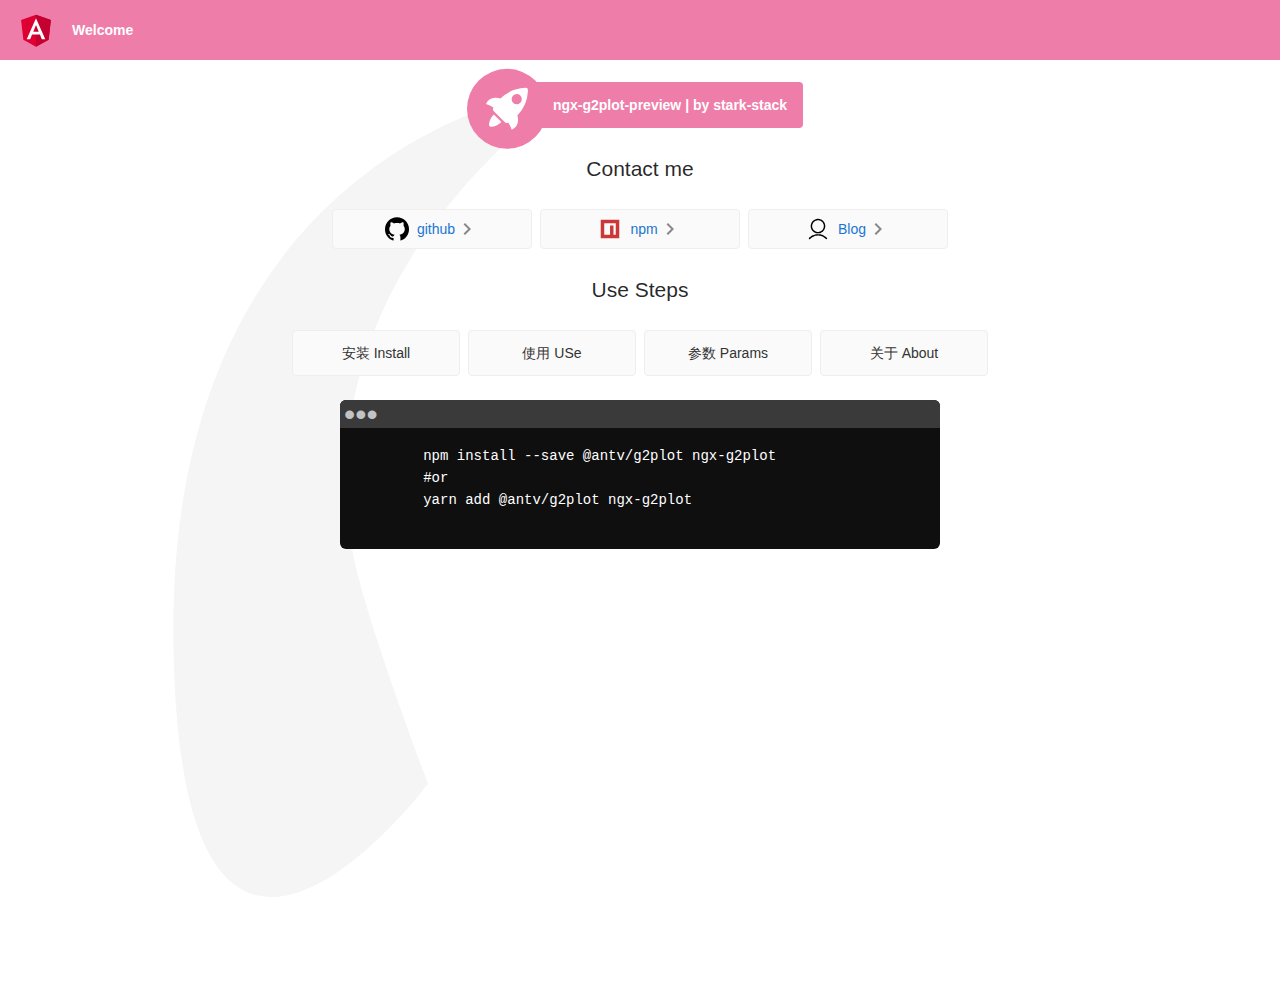
==== index.html @ 35b6782b "update" ====
<!doctype html>
<html lang="en">
<head>
  <meta charset="utf-8">
  <title>基于g2plot的angular封装指令库--ngx-g2plot的在线预览</title>
  <base href="/">
  <meta name="viewport" content="width=device-width, initial-scale=1">
  <link rel="icon" type="image/x-icon" href="favicon.ico">
<link rel="stylesheet" href="styles.f7525df89432b4337884.css"></head>
<body>
  <app-root></app-root>
<script src="runtime-es2015.7108ad5ad65cd6120bb5.js" type="module"></script><script src="runtime-es5.7108ad5ad65cd6120bb5.js" nomodule defer></script><script src="polyfills-es5.99b5da113d366a575079.js" nomodule defer></script><script src="polyfills-es2015.a0d5b0b2f50b3569b0aa.js" type="module"></script><script src="main-es2015.5b2d1cd3bf3ab3e187fa.js" type="module"></script><script src="main-es5.5b2d1cd3bf3ab3e187fa.js" nomodule defer></script></body>
</html>
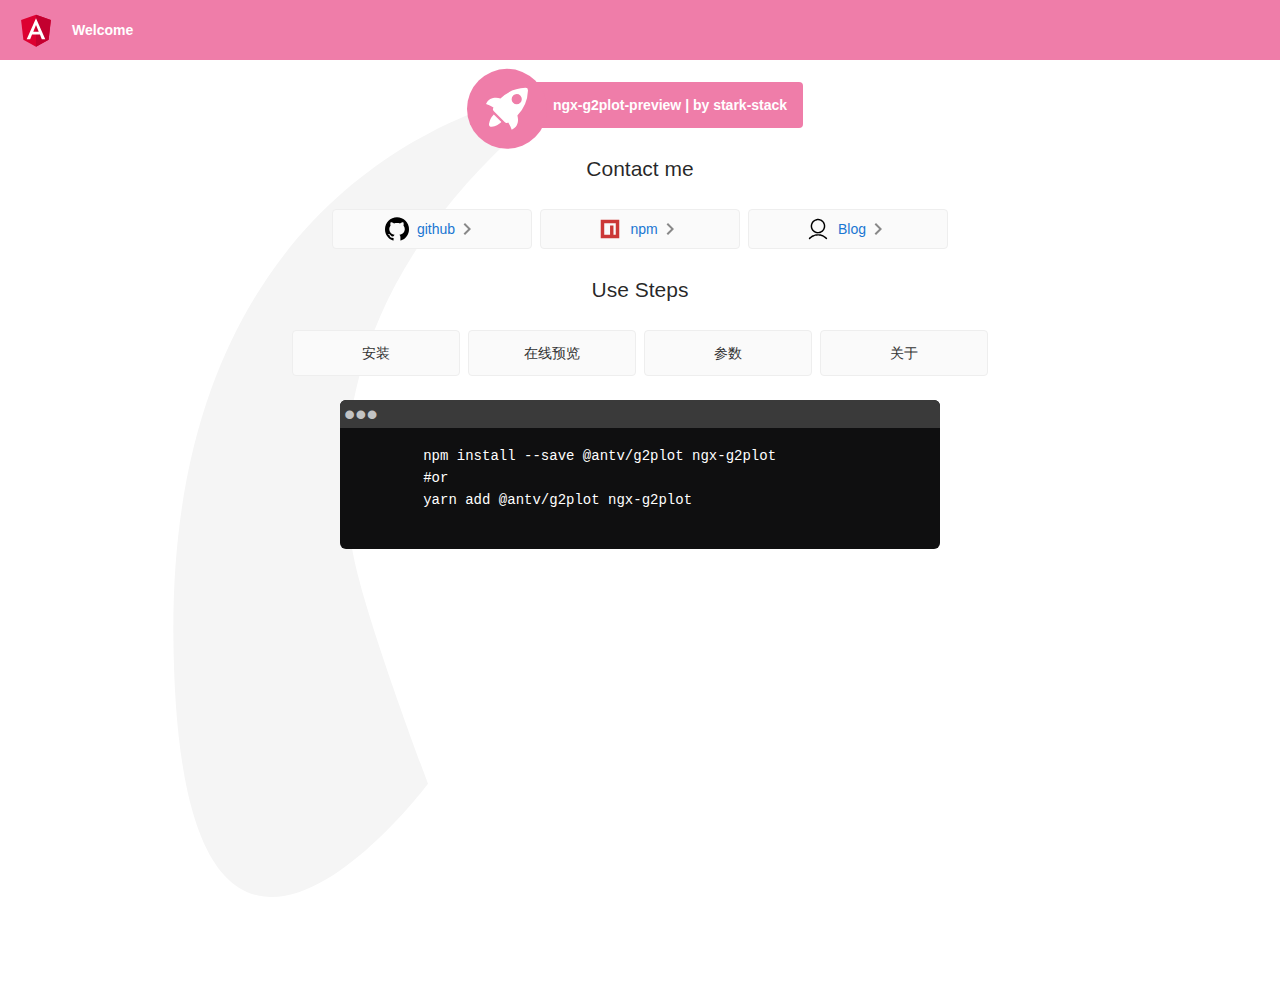
==== commit b9e9ca39: "feat(build): 新的构建" ====
--- a/index.html
+++ b/index.html
@@ -1,13 +1,15 @@
-<!doctype html>
-<html lang="en">
-<head>
+<!DOCTYPE html><html lang="en"><head><meta name="generator" content="Scully 0.0.0">
   <meta charset="utf-8">
   <title>基于g2plot的angular封装指令库--ngx-g2plot的在线预览</title>
   <base href="/">
   <meta name="viewport" content="width=device-width, initial-scale=1">
   <link rel="icon" type="image/x-icon" href="favicon.ico">
-<link rel="stylesheet" href="styles.f7525df89432b4337884.css"></head>
-<body>
-  <app-root></app-root>
-<script src="runtime-es2015.7108ad5ad65cd6120bb5.js" type="module"></script><script src="runtime-es5.7108ad5ad65cd6120bb5.js" nomodule defer></script><script src="polyfills-es5.99b5da113d366a575079.js" nomodule defer></script><script src="polyfills-es2015.a0d5b0b2f50b3569b0aa.js" type="module"></script><script src="main-es2015.5b2d1cd3bf3ab3e187fa.js" type="module"></script><script src="main-es5.5b2d1cd3bf3ab3e187fa.js" nomodule defer></script></body>
-</html>
+<link rel="stylesheet" href="styles.83401d7a76ee83b50b52.css"><style></style><style>[_nghost-dov-c37]{font-family:-apple-system,BlinkMacSystemFont,Segoe UI,Roboto,Helvetica,Arial,sans-serif,Apple Color Emoji,Segoe UI Emoji,Segoe UI Symbol;font-size:14px;color:#333;box-sizing:border-box;-webkit-font-smoothing:antialiased;-moz-osx-font-smoothing:grayscale}h1[_ngcontent-dov-c37], h2[_ngcontent-dov-c37], h3[_ngcontent-dov-c37], h4[_ngcontent-dov-c37], h5[_ngcontent-dov-c37], h6[_ngcontent-dov-c37]{margin:8px 0}p[_ngcontent-dov-c37]{margin:0}.spacer[_ngcontent-dov-c37]{flex:1}.toolbar[_ngcontent-dov-c37]{position:absolute;top:0;left:0;right:0;height:60px;display:flex;align-items:center;background-color:#ef7da9;color:#fff;font-weight:600}.toolbar[_ngcontent-dov-c37]   img[_ngcontent-dov-c37]{margin:0 16px}.toolbar[_ngcontent-dov-c37]   #twitter-logo[_ngcontent-dov-c37]{height:40px;margin:0 16px}.toolbar[_ngcontent-dov-c37]   #twitter-logo[_ngcontent-dov-c37]:hover{opacity:.8}.content[_ngcontent-dov-c37]{display:flex;margin:82px auto 32px;padding:0 16px;max-width:960px;flex-direction:column;align-items:center}svg.material-icons[_ngcontent-dov-c37]{height:24px;width:auto}svg.material-icons[_ngcontent-dov-c37]:not(:last-child){margin-right:8px}.card[_ngcontent-dov-c37]   svg.material-icons[_ngcontent-dov-c37]   path[_ngcontent-dov-c37]{fill:#888}.card-container[_ngcontent-dov-c37]{flex-wrap:wrap;margin-top:16px}.card[_ngcontent-dov-c37], .card-container[_ngcontent-dov-c37]{display:flex;justify-content:center}.card[_ngcontent-dov-c37]{border-radius:4px;border:1px solid #eee;background-color:#fafafa;height:40px;width:200px;margin:0 8px 16px;padding:16px;flex-direction:row;align-items:center;transition:all .2s ease-in-out;line-height:24px}.card-container[_ngcontent-dov-c37]   .card[_ngcontent-dov-c37]:not(:last-child){margin-right:0}.card.card-small[_ngcontent-dov-c37]{height:46px;width:168px}.card-container[_ngcontent-dov-c37]   .card[_ngcontent-dov-c37]:not(.highlight-card){cursor:pointer}.card-container[_ngcontent-dov-c37]   .card[_ngcontent-dov-c37]:not(.highlight-card):hover{transform:translateY(-3px);box-shadow:0 4px 17px rgba(0,0,0,.35)}.card-container[_ngcontent-dov-c37]   .card[_ngcontent-dov-c37]:not(.highlight-card):hover   .material-icons[_ngcontent-dov-c37]   path[_ngcontent-dov-c37]{fill:#696767}.card.highlight-card[_ngcontent-dov-c37]{background-color:#ef7da9;color:#fff;font-weight:600;border:none;width:auto;min-width:30%;position:relative}.card.card.highlight-card[_ngcontent-dov-c37]   span[_ngcontent-dov-c37]{margin-left:60px}svg#rocket[_ngcontent-dov-c37]{width:80px;position:absolute;left:-10px;top:-24px}svg#rocket-smoke[_ngcontent-dov-c37]{height:calc(100vh - 95px);position:absolute;top:10px;right:180px;z-index:-10}a[_ngcontent-dov-c37], a[_ngcontent-dov-c37]:hover, a[_ngcontent-dov-c37]:visited{color:#1976d2;text-decoration:none}a[_ngcontent-dov-c37]:hover{color:#125699}.terminal[_ngcontent-dov-c37]{position:relative;width:80%;max-width:600px;border-radius:6px;padding-top:45px;margin-top:8px;overflow:hidden;background-color:#0f0f10}.terminal[_ngcontent-dov-c37]:before{content:"\2022 \2022 \2022";position:absolute;top:0;left:0;height:4px;background:#3a3a3a;color:#c2c3c4;width:100%;font-size:2rem;line-height:0;padding:14px 0;text-indent:4px}.terminal[_ngcontent-dov-c37]   pre[_ngcontent-dov-c37]{font-family:SFMono-Regular,Consolas,Liberation Mono,Menlo,monospace;color:#fff;padding:0 1rem 1rem;margin:0}.circle-link[_ngcontent-dov-c37]{height:40px;width:40px;border-radius:40px;margin:8px;background-color:#fff;border:1px solid #eee;display:flex;justify-content:center;align-items:center;cursor:pointer;box-shadow:0 1px 3px rgba(0,0,0,.12),0 1px 2px rgba(0,0,0,.24);transition:1s ease-out}.circle-link[_ngcontent-dov-c37]:hover{transform:translateY(-.25rem);box-shadow:0 3px 15px rgba(0,0,0,.2)}footer[_ngcontent-dov-c37]{margin-top:8px;line-height:20px}.github-star-badge[_ngcontent-dov-c37], footer[_ngcontent-dov-c37], footer[_ngcontent-dov-c37]   a[_ngcontent-dov-c37]{display:flex;align-items:center}.github-star-badge[_ngcontent-dov-c37]{color:#24292e;font-size:12px;padding:3px 10px;border:1px solid rgba(27,31,35,.2);border-radius:3px;background-image:linear-gradient(-180deg,#fafbfc,#eff3f6 90%);margin-left:4px;font-weight:600;font-family:-apple-system,BlinkMacSystemFont,Segoe UI,Helvetica,Arial,sans-serif,Apple Color Emoji,Segoe UI Emoji,Segoe UI Symbol}.github-star-badge[_ngcontent-dov-c37]:hover{background-image:linear-gradient(-180deg,#f0f3f6,#e6ebf1 90%);border-color:rgba(27,31,35,.35);background-position:-.5em}.github-star-badge[_ngcontent-dov-c37]   .material-icons[_ngcontent-dov-c37]{height:16px;width:16px;margin-right:4px}svg#clouds[_ngcontent-dov-c37]{position:fixed;bottom:-160px;left:-230px;z-index:-10;width:1920px}@media screen and (max-width:767px){.card-container[_ngcontent-dov-c37] > [_ngcontent-dov-c37]:not(.circle-link), .terminal[_ngcontent-dov-c37]{width:100%}.card[_ngcontent-dov-c37]:not(.highlight-card){height:16px;margin:8px 0}.card.highlight-card[_ngcontent-dov-c37]   span[_ngcontent-dov-c37]{margin-left:72px}svg#rocket-smoke[_ngcontent-dov-c37]{right:120px;transform:rotate(-5deg)}}@media screen and (max-width:575px){svg#rocket-smoke[_ngcontent-dov-c37]{display:none;visibility:hidden}}.hljs[_ngcontent-dov-c37]{color:#fff;background:#0f0f10}.code-image[_ngcontent-dov-c37]{width:600px}</style><script>window['ScullyIO']='generated';</script></head>
+<body scully-version="0.0.0">
+  <app-root _nghost-dov-c38="" ng-version="11.0.3"><router-outlet _ngcontent-dov-c38=""></router-outlet><app-index _nghost-dov-c37=""><div _ngcontent-dov-c37="" role="banner" class="toolbar"><img _ngcontent-dov-c37="" width="40" alt="Angular Logo" src="[data-uri]"><span _ngcontent-dov-c37="">Welcome</span><div _ngcontent-dov-c37="" class="spacer"></div></div><div _ngcontent-dov-c37="" role="main" class="content"><div _ngcontent-dov-c37="" class="card highlight-card card-small"><svg _ngcontent-dov-c37="" id="rocket" alt="Rocket Ship" xmlns="http://www.w3.org/2000/svg" width="101.678" height="101.678" viewBox="0 0 101.678 101.678"><g _ngcontent-dov-c37="" id="Group_83" data-name="Group 83" transform="translate(-141 -696)"><circle _ngcontent-dov-c37="" id="Ellipse_8" data-name="Ellipse 8" cx="50.839" cy="50.839" r="50.839" transform="translate(141 696)" fill="#ef7da9"></circle><g _ngcontent-dov-c37="" id="Group_47" data-name="Group 47" transform="translate(165.185 720.185)"><path _ngcontent-dov-c37="" id="Path_33" data-name="Path 33" d="M3.4,42.615a3.084,3.084,0,0,0,3.553,3.553,21.419,21.419,0,0,0,12.215-6.107L9.511,30.4A21.419,21.419,0,0,0,3.4,42.615Z" transform="translate(0.371 3.363)" fill="#fff"></path><path _ngcontent-dov-c37="" id="Path_34" data-name="Path 34" d="M53.3,3.221A3.09,3.09,0,0,0,50.081,0,48.227,48.227,0,0,0,18.322,13.437c-6-1.666-14.991-1.221-18.322,7.218A33.892,33.892,0,0,1,9.439,25.1l-.333.666a3.013,3.013,0,0,0,.555,3.553L23.985,43.641a2.9,2.9,0,0,0,3.553.555l.666-.333A33.892,33.892,0,0,1,32.647,53.3c8.55-3.664,8.884-12.326,7.218-18.322A48.227,48.227,0,0,0,53.3,3.221ZM34.424,9.772a6.439,6.439,0,1,1,9.106,9.106,6.368,6.368,0,0,1-9.106,0A6.467,6.467,0,0,1,34.424,9.772Z" transform="translate(0 0.005)" fill="#fff"></path></g></g></svg><span _ngcontent-dov-c37="">ngx-g2plot-preview | by stark-stack</span><svg _ngcontent-dov-c37="" id="rocket-smoke" alt="Rocket Ship Smoke" xmlns="http://www.w3.org/2000/svg" width="516.119" height="1083.632" viewBox="0 0 516.119 1083.632"><path _ngcontent-dov-c37="" id="Path_40" data-name="Path 40" d="M644.6,141S143.02,215.537,147.049,870.207s342.774,201.755,342.774,201.755S404.659,847.213,388.815,762.2c-27.116-145.51-11.551-384.124,271.9-609.1C671.15,139.365,644.6,141,644.6,141Z" transform="translate(-147.025 -140.939)" fill="#f5f5f5"></path></svg></div><h2 _ngcontent-dov-c37="">Contact me</h2><div _ngcontent-dov-c37="" class="card-container"><a _ngcontent-dov-c37="" target="_blank" rel="noopener" href="https://github.com/stack-stark/ngx-g2plot" class="card"><svg _ngcontent-dov-c37="" t="1583387691768" viewBox="0 0 1024 1024" version="1.1" xmlns="http://www.w3.org/2000/svg" p-id="2265" xmlns:xlink="http://www.w3.org/1999/xlink" width="24" height="24" class="icon"><defs _ngcontent-dov-c37=""><style _ngcontent-dov-c37="" type="text/css"></style></defs><path _ngcontent-dov-c37="" d="M0 520.886c0-69.368 13.51-135.697 40.498-199.02 26.987-63.323 63.322-117.826 109.006-163.51 45.65-45.65 100.154-81.985 163.51-109.006A502.289 502.289 0 0 1 512 8.92c69.335 0 135.663 13.477 198.986 40.497 63.356 26.988 117.86 63.323 163.51 109.007 45.684 45.65 82.02 100.154 109.006 163.51A502.289 502.289 0 0 1 1024 520.852c0 111.318-32.504 211.472-97.511 300.494-64.975 88.989-148.48 150.825-250.484 185.476-5.351 0-9.348-0.99-11.99-2.973-2.676-1.982-4.196-3.997-4.526-6.012a59.458 59.458 0 0 1-0.495-8.984 7.663 7.663 0 0 1-0.991-3.006v-128.99c0-40.63-14.336-75.314-43.008-103.986 76.667-13.345 134.011-41.819 171.999-85.487 37.987-43.669 57.013-96.52 57.013-158.522 0-58.005-18.663-108.346-56.022-150.99 13.345-42.678 11-87.668-6.97-135.003-18.697-1.322-39.011 1.85-61.01 9.513-22 7.663-38.318 14.831-49.02 21.47-10.637 6.673-20.316 13.016-28.97 19.027-38.68-10.669-81.854-16.02-129.486-16.02-47.7 0-90.509 5.351-128.529 16.02-7.333-5.35-15.855-11.164-25.5-17.507-9.68-6.342-26.493-14.005-50.507-22.99-23.982-9.018-45.65-12.85-65.008-11.495-18.663 47.996-20.645 93.646-5.979 136.984-36.665 42.678-54.998 92.986-54.998 150.99 0 62.002 18.663 114.689 55.99 157.994 37.326 43.339 94.67 72.01 171.998 86.016a142.303 142.303 0 0 0-39.969 70.029c-56.683 13.972-96.355 3.963-119.015-30.06-42.017-61.308-79.674-83.307-113.003-65.965-4.69 4.657-3.997 9.48 1.982 14.501 6.012 4.988 14.996 11.66 27.02 19.985 11.99 8.357 20.976 17.507 26.987 27.515 0.661 1.322 2.51 6.177 5.517 14.502a831.917 831.917 0 0 0 8.985 23.981c2.973 7.663 8.654 16.186 17.011 25.5 8.324 9.349 18.003 17.178 29.003 23.52 11 6.309 26.161 11 45.485 14.006 19.324 2.972 41.323 3.138 65.998 0.495v100.484c0 0.991-0.165 2.643-0.495 5.021-0.33 2.312-0.991 3.964-1.982 4.955-0.991 1.024-2.345 2.015-4.03 3.039a12.52 12.52 0 0 1-6.474 1.486c-2.676 0-6.012-0.33-10.009-0.99-101.343-35.345-183.825-97.182-247.51-185.51C31.842 731.037 0 631.577 0 520.92z" p-id="2266"></path></svg><span _ngcontent-dov-c37="" style="margin-left: 8px;">github</span><svg _ngcontent-dov-c37="" xmlns="http://www.w3.org/2000/svg" width="24" height="24" viewBox="0 0 24 24" class="material-icons"><path _ngcontent-dov-c37="" d="M10 6L8.59 7.41 13.17 12l-4.58 4.59L10 18l6-6z"></path></svg></a><a _ngcontent-dov-c37="" target="_blank" rel="noopener" href="https://www.npmjs.com/package/ngx-g2plot" class="card"><svg _ngcontent-dov-c37="" t="1583387877354" viewBox="0 0 1024 1024" version="1.1" xmlns="http://www.w3.org/2000/svg" p-id="4204" xmlns:xlink="http://www.w3.org/1999/xlink" width="24" height="24" class="icon"><defs _ngcontent-dov-c37=""><style _ngcontent-dov-c37="" type="text/css"></style></defs><path _ngcontent-dov-c37="" d="M117.149737 906.850263V117.160081h789.690182v789.690182z m148.521374-641.706667v492.533657h248.873374V367.843556h145.025293v389.906101h98.735321V265.143596z" fill="#CB3837" p-id="4205"></path></svg><span _ngcontent-dov-c37="" style="margin-left: 8px;">npm</span><svg _ngcontent-dov-c37="" xmlns="http://www.w3.org/2000/svg" width="24" height="24" viewBox="0 0 24 24" class="material-icons"><path _ngcontent-dov-c37="" d="M10 6L8.59 7.41 13.17 12l-4.58 4.59L10 18l6-6z"></path></svg></a><a _ngcontent-dov-c37="" target="_blank" rel="noopener" href="http://asnyc.cn/" class="card"><svg _ngcontent-dov-c37="" t="1583387966863" viewBox="0 0 1024 1024" version="1.1" xmlns="http://www.w3.org/2000/svg" p-id="8029" xmlns:xlink="http://www.w3.org/1999/xlink" width="24" height="24" class="icon"><defs _ngcontent-dov-c37=""><style _ngcontent-dov-c37="" type="text/css"></style></defs><path _ngcontent-dov-c37="" d="M821.86052 388.875952c0 4.800938 0.10002 9.601875 0 14.402813-0.200039 7.201407-1.000195 14.302794-1.700332 21.5042-1.000195 9.701895-2.700527 19.30377-4.600899 28.805627-2.10041 10.402032-4.900957 20.504005-8.201602 30.505958-7.601485 23.504591-17.903497 45.808947-30.806017 66.913069-6.301231 10.201993-13.102559 20.103927-20.504004 29.505763-10.201993 13.00254-21.204141 25.204923-33.406525 36.40711-13.402618 12.402422-27.805431 23.60461-43.10842 33.506545-17.003321 10.902129-34.806798 20.203946-53.610471 27.705411-12.502442 5.000977-25.204923 9.201797-38.207462 12.502442-13.302598 3.400664-26.805235 5.701113-40.507912 7.501465-18.203555 2.400469-36.407111 2.20043-54.610666 1.600312-8.901739-0.300059-17.803477-1.600313-26.705216-2.800547-11.702286-1.600313-23.304552-4.000781-34.706778-7.101387-14.202774-3.800742-28.105489-8.60168-41.608127-14.402813-18.603634-8.001563-36.207072-17.603438-52.910334-28.905645-20.804063-14.102754-39.407697-30.505958-56.310998-49.009573-15.202969-16.703262-28.405548-35.006837-39.607736-54.610666-11.702286-20.303966-20.904083-41.708146-27.705411-64.112522-4.100801-13.602657-7.301426-27.505372-9.401837-41.508107-0.900176-6.001172-1.500293-12.002344-2.200429-18.103536-0.900176-8.7017-1.300254-17.503419-1.600313-26.305137-0.200039-6.50127 0.200039-13.102559 0.500098-19.603829 0.300059-5.901153 0.800156-11.802305 1.300254-17.703458 0.600117-5.901153 1.300254-11.702286 2.300449-17.603438 3.800742-22.304356 10.001954-43.908576 18.403594-64.912678 5.401055-13.502637 11.902325-26.505177 19.203751-39.107638 8.60168-14.702872 18.203555-28.605587 29.005665-41.708147 9.001758-11.002149 18.703653-21.5042 29.205705-31.106075 20.303966-18.503614 42.408283-34.40672 66.813049-47.209221 17.703458-9.301817 36.207072-16.803282 55.310803-22.704434 12.8025-3.900762 25.90506-6.901348 39.207658-9.101778 9.401836-1.500293 19.003712-2.500488 28.505567-3.300644 11.802305-1.000195 23.60461-0.600117 35.506935-0.500098 4.600899 0 9.201797 0.700137 13.802696 1.200234 3.800742 0.400078 7.601485 0.900176 11.402227 1.200235 10.201993 1.000195 20.203946 3.100606 30.2059 5.301035 10.502051 2.300449 20.704044 5.301035 30.806016 8.801719 13.202579 4.500879 26.005079 9.901934 38.407502 16.103145 14.602852 7.301426 28.505567 15.803087 41.808165 25.304943 7.901543 5.701113 15.603047 11.702286 22.904474 18.103536 9.701895 8.401641 18.803673 17.403399 27.405353 26.805235 10.302012 11.202188 19.503809 23.304552 28.005469 35.907013a312.661067 312.661067 0 0 1 26.105099 47.40926c6.701309 15.202969 12.202383 30.906036 16.303184 47.009181 2.900567 11.102168 5.000977 22.404376 6.701309 33.806603 2.20043 14.502833 3.400664 29.005665 2.900567 43.608517z m-62.51221 0.10002c0-4.30084 0.200039-8.60168 0-12.90252-0.400078-7.701504-1.400273-15.202969-2.400469-22.904474-1.300254-9.901934-3.500684-19.503809-6.101191-29.005665-1.900371-7.301426-4.30084-14.402813-6.901348-21.40418-4.900957-13.102559-10.902129-25.605001-17.803477-37.607346-5.301035-9.201797-11.202188-17.903497-17.603439-26.305137-9.001758-11.902325-19.103731-22.804454-30.10588-32.906427-10.902129-9.901934-22.504395-18.903692-35.006837-26.705216-16.703262-10.602071-34.40672-19.103731-53.110373-25.404962-11.502247-3.900762-23.204532-6.901348-35.206876-9.001758-10.101973-1.800352-20.203946-3.200625-30.405939-3.600703-4.000781-0.10002-8.001563 0.10002-12.002344-0.700137-1.500293-0.300059-3.200625 0.10002-4.800938 0.200039-1.100215 0.10002-2.20043 0.400078-3.300645 0.400078-6.201211 0-12.402422 0.300059-18.703653 1.000195-9.701895 1.100215-19.30377 2.500488-28.805626 4.700918-15.202969 3.400664-29.905841 8.201602-44.108615 14.402814-14.302794 6.201211-27.90545 13.602657-40.70795 22.304356-14.702872 10.001954-28.305528 21.304161-40.507912 34.3067-4.800938 5.100996-9.501856 10.302012-14.002735 15.803087-10.101973 12.502442-18.903692 25.80504-26.405157 39.907794-6.50127 12.302403-12.202383 25.004884-16.403204 38.307482-4.000781 12.502442-7.301426 25.104903-9.201797 38.207463-1.500293 10.001954-2.800547 19.903887-2.900567 30.00586 0 0.800156 0 1.600313-0.200039 2.400469-0.800156 3.800742-0.700137 7.701504-0.300059 11.502247 0.700137 6.801328 0.500098 13.702676 1.400274 20.604024 0.900176 6.50127 1.500293 13.00254 2.800547 19.40379 1.800352 9.301817 4.100801 18.403594 6.801328 27.405352 3.300645 11.002149 7.401446 21.804259 12.302403 32.206291 6.40125 13.602657 13.902715 26.605196 22.704435 38.907599 7.701504 10.80211 16.303184 21.004102 25.504981 30.505958 10.402032 10.70209 21.804259 20.203946 33.906622 28.905646 10.80211 7.801524 22.304356 14.402813 34.106662 20.403985 9.101778 4.600899 18.603634 8.401641 28.305528 11.802305 8.001563 2.800547 16.103145 5.100996 24.404767 7.001367 9.301817 2.10041 18.703653 4.000781 28.305528 4.900957 8.60168 0.900176 17.20336 1.600313 25.80504 1.700333 10.201993 0.200039 20.403985-0.800156 30.605978-1.700333 8.901739-0.900176 17.803477-2.400469 26.505177-4.400859 19.103731-4.40086 37.407306-10.902129 54.910725-19.603829 7.601485-3.800742 14.902911-8.001563 22.104317-12.502442 11.902325-7.301426 23.004493-15.703067 33.306505-25.004884 8.401641-7.601485 16.403204-15.703067 23.804649-24.304747 6.001172-7.101387 11.602266-14.502833 16.903302-22.104317 4.900957-7.101387 9.101778-14.602852 13.402618-22.204337 6.701309-11.902325 12.002344-24.404767 16.303184-37.307286 5.701113-17.003321 9.701895-34.40672 11.602266-52.310217 0.800156-9.101778 1.400273-18.203555 1.200234-27.305333zM511.299863 731.042782c6.201211 0 12.502442-0.400078 18.703653 0.100019 7.001367 0.600117 14.002735 0.500098 21.004103 1.200235 5.901153 0.600117 11.802305 1.100215 17.703457 1.500293 4.900957 0.300059 9.901934 1.000195 14.702872 1.900371 3.500684 0.700137 7.001367 0.900176 10.402032 1.500293 6.001172 0.900176 11.902325 2.10041 17.903496 3.200625 11.502247 2.000391 22.804454 4.700918 34.106662 7.701504 24.204727 6.301231 47.709318 14.302794 70.713811 24.004689 12.102364 5.100996 24.004688 10.602071 35.606955 16.603243 22.404376 11.402227 43.908576 24.404767 64.312561 39.007618 8.401641 6.101192 16.803282 12.302403 24.904864 18.703653 6.801328 5.301035 13.302598 11.002149 19.803868 16.703263 11.802305 10.101973 22.604415 21.304161 33.506544 32.20629 3.800742 3.800742 6.801328 8.101582 8.001563 13.402618 2.400469 10.602071 0.600117 20.403985-6.801328 28.605587-4.600899 5.100996-9.901934 9.001758-16.803282 10.60207-9.901934 2.300449-19.003712 0.300059-27.305333-5.401055-2.600508-1.800352-4.800938-4.100801-7.001368-6.501269-5.301035-5.801133-10.80211-11.402227-16.603243-16.603243-4.700918-4.100801-9.201797-8.50166-13.802695-12.602462-10.101973-8.901739-20.504005-17.30338-31.406135-25.204922-9.301817-6.801328-18.803673-13.202579-28.605587-19.303771-16.703262-10.502051-34.106661-19.703848-51.910138-27.90545-20.804063-9.501856-42.308263-17.30338-64.312561-23.504591-15.10295-4.30084-30.305919-7.801524-45.808947-10.201992-6.901348-1.100215-13.802696-2.400469-20.804064-3.400664-4.700918-0.700137-9.601875-0.800156-14.302793-1.400274-8.101582-1.100215-16.203165-1.200234-24.404767-1.800352-9.101778-0.700137-18.203555-0.900176-27.305333-0.700136-8.301621 0.200039-16.603243 0.500098-24.904864 1.300254-1.000195 0.10002-1.900371 0.10002-2.900567 0.200039-7.201407 0.10002-14.302794 1.100215-21.5042 1.900371-7.101387 0.800156-14.302794 1.800352-21.40418 2.900566-9.301817 1.500293-18.503614 3.300645-27.705411 5.301036-13.102559 2.900567-26.105099 6.40125-38.80758 10.502051-10.602071 3.400664-21.204141 7.201407-31.506153 11.502246-12.90252 5.301035-25.504981 11.002149-37.907404 17.30338-21.5042 11.002149-42.008205 23.804649-61.512014 38.007423-10.001954 7.201407-19.503809 15.00293-29.005665 22.904474-5.501074 4.600899-10.70209 9.601875-16.003126 14.502832-4.800938 4.500879-9.501856 9.001758-14.202774 13.602657-1.400273 1.300254-2.600508 2.800547-3.900762 4.30084-4.900957 5.301035-10.602071 9.501856-17.703458 10.80211-9.801914 1.800352-19.30377 0.500098-27.105294-6.301231-6.50127-5.701113-10.402032-12.90252-10.502051-21.804258 0-2.900567-0.300059-5.801133 0.400078-8.60168 1.300254-5.701113 4.100801-10.70209 8.001563-15.10295 8.801719-10.001954 18.603634-18.903692 28.405548-27.90545 23.004493-21.204141 47.809338-40.107834 74.114476-56.811096 17.30338-11.002149 35.206876-20.904083 53.71049-29.705802 14.102754-6.801328 28.605587-12.8025 43.208439-18.303575 11.102168-4.20082 22.304356-7.901543 33.606564-11.302208 11.502247-3.400664 23.104513-6.50127 34.806798-9.001758 9.701895-2.10041 19.40379-4.000781 29.105685-5.701113 7.401446-1.300254 14.902911-2.10041 22.304356-3.100606 7.801524-1.000195 15.603047-1.600313 23.404571-2.300449 5.701113-0.500098 11.502247-0.500098 17.20336-1.000196 8.101582-0.700137 16.103145-0.700137 24.104708-0.500097z" p-id="8030"></path></svg><span _ngcontent-dov-c37="" style="margin-left: 8px;">Blog</span><svg _ngcontent-dov-c37="" xmlns="http://www.w3.org/2000/svg" width="24" height="24" viewBox="0 0 24 24" class="material-icons"><path _ngcontent-dov-c37="" d="M10 6L8.59 7.41 13.17 12l-4.58 4.59L10 18l6-6z"></path></svg></a></div><h2 _ngcontent-dov-c37="">Use Steps</h2><input _ngcontent-dov-c37="" type="hidden"><div _ngcontent-dov-c37="" class="card-container"><div _ngcontent-dov-c37="" tabindex="0" class="card card-small"><span _ngcontent-dov-c37="">安装</span></div><div _ngcontent-dov-c37="" tabindex="0" class="card card-small"><span _ngcontent-dov-c37="">在线预览</span></div><div _ngcontent-dov-c37="" tabindex="0" class="card card-small"><span _ngcontent-dov-c37="">参数</span></div><div _ngcontent-dov-c37="" tabindex="0" class="card card-small"><span _ngcontent-dov-c37="">关于</span></div></div><div _ngcontent-dov-c37="" class="terminal"><pre _ngcontent-dov-c37="">        npm install --save @antv/g2plot ngx-g2plot
+        #or
+        yarn add @antv/g2plot ngx-g2plot
+      </pre><!----><!----><!----><!----></div></div></app-index><!----></app-root>
+<script id="ScullyIO-transfer-state"></script><script src="runtime-es2015.405046ee6e4de9e3926a.js" type="module"></script><script src="runtime-es5.405046ee6e4de9e3926a.js" nomodule="" defer=""></script><script src="polyfills-es5.072f60da2a4f691312f6.js" nomodule="" defer=""></script><script src="polyfills-es2015.0c2dd2904dc1870e6d3b.js" type="module"></script><script src="scripts.2a98b8405f142c3cd795.js" defer=""></script><script src="vendor-es2015.42f4436a477f403119ad.js" type="module"></script><script src="vendor-es5.42f4436a477f403119ad.js" nomodule="" defer=""></script><script src="main-es2015.d0d97070907b76456837.js" type="module"></script><script src="main-es5.d0d97070907b76456837.js" nomodule="" defer=""></script>
+
+</body></html>--- a/styles.83401d7a76ee83b50b52.css
+++ b/styles.83401d7a76ee83b50b52.css
@@ -0,0 +1,2 @@
+[class*=ant-]::-ms-clear,[class*=ant-] input::-ms-clear,[class*=ant-] input::-ms-reveal,[class^=ant-]::-ms-clear,[class^=ant-] input::-ms-clear,[class^=ant-] input::-ms-reveal{display:none}[class*=ant-],[class*=ant-] *,[class*=ant-] :after,[class*=ant-] :before,[class^=ant-],[class^=ant-] *,[class^=ant-] :after,[class^=ant-] :before{box-sizing:border-box}body,html{width:100%;height:100%}input::-ms-clear,input::-ms-reveal{display:none}*,:after,:before{box-sizing:border-box}html{font-family:sans-serif;line-height:1.15;-webkit-text-size-adjust:100%;-ms-text-size-adjust:100%;-ms-overflow-style:scrollbar;-webkit-tap-highlight-color:rgba(0,0,0,0)}body{margin:0;color:rgba(0,0,0,.85);font-size:14px;font-family:-apple-system,BlinkMacSystemFont,Segoe UI,Roboto,Helvetica Neue,Arial,Noto Sans,sans-serif,Apple Color Emoji,Segoe UI Emoji,Segoe UI Symbol,Noto Color Emoji;font-variant:tabular-nums;line-height:1.5715;background-color:#fff;font-feature-settings:"tnum"}[tabindex="-1"]:focus{outline:none!important}hr{box-sizing:content-box;height:0;overflow:visible}h1,h2,h3,h4,h5,h6{margin-top:0;margin-bottom:.5em;color:rgba(0,0,0,.85);font-weight:500}p{margin-top:0;margin-bottom:1em}abbr[data-original-title],abbr[title]{text-decoration:underline;-webkit-text-decoration:underline dotted;text-decoration:underline dotted;border-bottom:0;cursor:help}address{margin-bottom:1em;font-style:normal;line-height:inherit}input[type=number],input[type=password],input[type=text],textarea{-webkit-appearance:none}dl,ol,ul{margin-top:0;margin-bottom:1em}ol ol,ol ul,ul ol,ul ul{margin-bottom:0}dt{font-weight:500}dd{margin-bottom:.5em;margin-left:0}blockquote{margin:0 0 1em}dfn{font-style:italic}b,strong{font-weight:bolder}small{font-size:80%}sub,sup{position:relative;font-size:75%;line-height:0;vertical-align:baseline}sub{bottom:-.25em}sup{top:-.5em}a{color:#ef7da9;text-decoration:none;background-color:transparent;outline:none;cursor:pointer;transition:color .3s;-webkit-text-decoration-skip:objects}a:hover{color:#fcacc8}a:active{color:#c95f8b}a:active,a:focus,a:hover{text-decoration:none;outline:0}a[disabled]{color:rgba(0,0,0,.25);cursor:not-allowed;pointer-events:none}code,kbd,pre,samp{font-size:1em;font-family:SFMono-Regular,Consolas,Liberation Mono,Menlo,Courier,monospace}pre{margin-top:0;margin-bottom:1em;overflow:auto}figure{margin:0 0 1em}img{vertical-align:middle;border-style:none}svg:not(:root){overflow:hidden}[role=button],a,area,button,input:not([type=range]),label,select,summary,textarea{touch-action:manipulation}table{border-collapse:collapse}caption{padding-top:.75em;padding-bottom:.3em;color:rgba(0,0,0,.45);text-align:left;caption-side:bottom}th{text-align:inherit}button,input,optgroup,select,textarea{margin:0;color:inherit;font-size:inherit;font-family:inherit;line-height:inherit}button,input{overflow:visible}button,select{text-transform:none}[type=reset],[type=submit],button,html [type=button]{-webkit-appearance:button}[type=button]::-moz-focus-inner,[type=reset]::-moz-focus-inner,[type=submit]::-moz-focus-inner,button::-moz-focus-inner{padding:0;border-style:none}input[type=checkbox],input[type=radio]{box-sizing:border-box;padding:0}input[type=date],input[type=datetime-local],input[type=month],input[type=time]{-webkit-appearance:listbox}textarea{overflow:auto;resize:vertical}fieldset{min-width:0;margin:0;padding:0;border:0}legend{display:block;width:100%;max-width:100%;margin-bottom:.5em;padding:0;color:inherit;font-size:1.5em;line-height:inherit;white-space:normal}progress{vertical-align:baseline}[type=number]::-webkit-inner-spin-button,[type=number]::-webkit-outer-spin-button{height:auto}[type=search]{outline-offset:-2px;-webkit-appearance:none}[type=search]::-webkit-search-cancel-button,[type=search]::-webkit-search-decoration{-webkit-appearance:none}::-webkit-file-upload-button{font:inherit;-webkit-appearance:button}output{display:inline-block}summary{display:list-item}template{display:none}[hidden]{display:none!important}mark{padding:.2em;background-color:#feffe6}::-moz-selection{color:#fff;background:#ef7da9}::selection{color:#fff;background:#ef7da9}.clearfix:after,.clearfix:before{display:table;content:""}.clearfix:after{clear:both}.anticon{display:inline-block;color:inherit;font-style:normal;line-height:0;text-align:center;text-transform:none;vertical-align:-.125em;text-rendering:optimizeLegibility;-webkit-font-smoothing:antialiased;-moz-osx-font-smoothing:grayscale}.anticon>*{line-height:1}.anticon svg{display:inline-block}.anticon:before{display:none}.anticon .anticon-icon{display:block}.anticon[tabindex]{cursor:pointer}.anticon-spin,.anticon-spin:before{display:inline-block;-webkit-animation:loadingCircle 1s linear infinite;animation:loadingCircle 1s linear infinite}.fade-appear,.fade-enter,.fade-leave{-webkit-animation-duration:.2s;animation-duration:.2s;-webkit-animation-fill-mode:both;animation-fill-mode:both;-webkit-animation-play-state:paused;animation-play-state:paused}.fade-appear.fade-appear-active,.fade-enter.fade-enter-active{-webkit-animation-name:antFadeIn;animation-name:antFadeIn;-webkit-animation-play-state:running;animation-play-state:running}.fade-leave.fade-leave-active{-webkit-animation-name:antFadeOut;animation-name:antFadeOut;-webkit-animation-play-state:running;animation-play-state:running;pointer-events:none}.fade-appear,.fade-enter{opacity:0}.fade-appear,.fade-enter,.fade-leave{-webkit-animation-timing-function:linear;animation-timing-function:linear}@-webkit-keyframes antFadeIn{0%{opacity:0}to{opacity:1}}@keyframes antFadeIn{0%{opacity:0}to{opacity:1}}@-webkit-keyframes antFadeOut{0%{opacity:1}to{opacity:0}}@keyframes antFadeOut{0%{opacity:1}to{opacity:0}}.move-up-appear,.move-up-enter,.move-up-leave{-webkit-animation-duration:.2s;animation-duration:.2s;-webkit-animation-fill-mode:both;animation-fill-mode:both;-webkit-animation-play-state:paused;animation-play-state:paused}.move-up-appear.move-up-appear-active,.move-up-enter.move-up-enter-active{-webkit-animation-name:antMoveUpIn;animation-name:antMoveUpIn;-webkit-animation-play-state:running;animation-play-state:running}.move-up-leave.move-up-leave-active{-webkit-animation-name:antMoveUpOut;animation-name:antMoveUpOut;-webkit-animation-play-state:running;animation-play-state:running;pointer-events:none}.move-up-appear,.move-up-enter{opacity:0;-webkit-animation-timing-function:cubic-bezier(.08,.82,.17,1);animation-timing-function:cubic-bezier(.08,.82,.17,1)}.move-up-leave{-webkit-animation-timing-function:cubic-bezier(.6,.04,.98,.34);animation-timing-function:cubic-bezier(.6,.04,.98,.34)}.move-down-appear,.move-down-enter,.move-down-leave{-webkit-animation-duration:.2s;animation-duration:.2s;-webkit-animation-fill-mode:both;animation-fill-mode:both;-webkit-animation-play-state:paused;animation-play-state:paused}.move-down-appear.move-down-appear-active,.move-down-enter.move-down-enter-active{-webkit-animation-name:antMoveDownIn;animation-name:antMoveDownIn;-webkit-animation-play-state:running;animation-play-state:running}.move-down-leave.move-down-leave-active{-webkit-animation-name:antMoveDownOut;animation-name:antMoveDownOut;-webkit-animation-play-state:running;animation-play-state:running;pointer-events:none}.move-down-appear,.move-down-enter{opacity:0;-webkit-animation-timing-function:cubic-bezier(.08,.82,.17,1);animation-timing-function:cubic-bezier(.08,.82,.17,1)}.move-down-leave{-webkit-animation-timing-function:cubic-bezier(.6,.04,.98,.34);animation-timing-function:cubic-bezier(.6,.04,.98,.34)}.move-left-appear,.move-left-enter,.move-left-leave{-webkit-animation-duration:.2s;animation-duration:.2s;-webkit-animation-fill-mode:both;animation-fill-mode:both;-webkit-animation-play-state:paused;animation-play-state:paused}.move-left-appear.move-left-appear-active,.move-left-enter.move-left-enter-active{-webkit-animation-name:antMoveLeftIn;animation-name:antMoveLeftIn;-webkit-animation-play-state:running;animation-play-state:running}.move-left-leave.move-left-leave-active{-webkit-animation-name:antMoveLeftOut;animation-name:antMoveLeftOut;-webkit-animation-play-state:running;animation-play-state:running;pointer-events:none}.move-left-appear,.move-left-enter{opacity:0;-webkit-animation-timing-function:cubic-bezier(.08,.82,.17,1);animation-timing-function:cubic-bezier(.08,.82,.17,1)}.move-left-leave{-webkit-animation-timing-function:cubic-bezier(.6,.04,.98,.34);animation-timing-function:cubic-bezier(.6,.04,.98,.34)}.move-right-appear,.move-right-enter,.move-right-leave{-webkit-animation-duration:.2s;animation-duration:.2s;-webkit-animation-fill-mode:both;animation-fill-mode:both;-webkit-animation-play-state:paused;animation-play-state:paused}.move-right-appear.move-right-appear-active,.move-right-enter.move-right-enter-active{-webkit-animation-name:antMoveRightIn;animation-name:antMoveRightIn;-webkit-animation-play-state:running;animation-play-state:running}.move-right-leave.move-right-leave-active{-webkit-animation-name:antMoveRightOut;animation-name:antMoveRightOut;-webkit-animation-play-state:running;animation-play-state:running;pointer-events:none}.move-right-appear,.move-right-enter{opacity:0;-webkit-animation-timing-function:cubic-bezier(.08,.82,.17,1);animation-timing-function:cubic-bezier(.08,.82,.17,1)}.move-right-leave{-webkit-animation-timing-function:cubic-bezier(.6,.04,.98,.34);animation-timing-function:cubic-bezier(.6,.04,.98,.34)}@-webkit-keyframes antMoveDownIn{0%{transform:translateY(100%);transform-origin:0 0;opacity:0}to{transform:translateY(0);transform-origin:0 0;opacity:1}}@keyframes antMoveDownIn{0%{transform:translateY(100%);transform-origin:0 0;opacity:0}to{transform:translateY(0);transform-origin:0 0;opacity:1}}@-webkit-keyframes antMoveDownOut{0%{transform:translateY(0);transform-origin:0 0;opacity:1}to{transform:translateY(100%);transform-origin:0 0;opacity:0}}@keyframes antMoveDownOut{0%{transform:translateY(0);transform-origin:0 0;opacity:1}to{transform:translateY(100%);transform-origin:0 0;opacity:0}}@-webkit-keyframes antMoveLeftIn{0%{transform:translateX(-100%);transform-origin:0 0;opacity:0}to{transform:translateX(0);transform-origin:0 0;opacity:1}}@keyframes antMoveLeftIn{0%{transform:translateX(-100%);transform-origin:0 0;opacity:0}to{transform:translateX(0);transform-origin:0 0;opacity:1}}@-webkit-keyframes antMoveLeftOut{0%{transform:translateX(0);transform-origin:0 0;opacity:1}to{transform:translateX(-100%);transform-origin:0 0;opacity:0}}@keyframes antMoveLeftOut{0%{transform:translateX(0);transform-origin:0 0;opacity:1}to{transform:translateX(-100%);transform-origin:0 0;opacity:0}}@-webkit-keyframes antMoveRightIn{0%{transform:translateX(100%);transform-origin:0 0;opacity:0}to{transform:translateX(0);transform-origin:0 0;opacity:1}}@keyframes antMoveRightIn{0%{transform:translateX(100%);transform-origin:0 0;opacity:0}to{transform:translateX(0);transform-origin:0 0;opacity:1}}@-webkit-keyframes antMoveRightOut{0%{transform:translateX(0);transform-origin:0 0;opacity:1}to{transform:translateX(100%);transform-origin:0 0;opacity:0}}@keyframes antMoveRightOut{0%{transform:translateX(0);transform-origin:0 0;opacity:1}to{transform:translateX(100%);transform-origin:0 0;opacity:0}}@-webkit-keyframes antMoveUpIn{0%{transform:translateY(-100%);transform-origin:0 0;opacity:0}to{transform:translateY(0);transform-origin:0 0;opacity:1}}@keyframes antMoveUpIn{0%{transform:translateY(-100%);transform-origin:0 0;opacity:0}to{transform:translateY(0);transform-origin:0 0;opacity:1}}@-webkit-keyframes antMoveUpOut{0%{transform:translateY(0);transform-origin:0 0;opacity:1}to{transform:translateY(-100%);transform-origin:0 0;opacity:0}}@keyframes antMoveUpOut{0%{transform:translateY(0);transform-origin:0 0;opacity:1}to{transform:translateY(-100%);transform-origin:0 0;opacity:0}}@-webkit-keyframes loadingCircle{to{transform:rotate(1turn)}}@keyframes loadingCircle{to{transform:rotate(1turn)}}[ant-click-animating-without-extra-node=true],[ant-click-animating=true]{position:relative}html{--antd-wave-shadow-color:#ef7da9;--scroll-bar:0}.ant-click-animating-node,[ant-click-animating-without-extra-node=true]:after{position:absolute;top:0;right:0;bottom:0;left:0;display:block;border-radius:inherit;box-shadow:0 0 0 0 #ef7da9;box-shadow:0 0 0 0 var(--antd-wave-shadow-color);opacity:.2;-webkit-animation:fadeEffect 2s cubic-bezier(.08,.82,.17,1),waveEffect .4s cubic-bezier(.08,.82,.17,1);animation:fadeEffect 2s cubic-bezier(.08,.82,.17,1),waveEffect .4s cubic-bezier(.08,.82,.17,1);-webkit-animation-fill-mode:forwards;animation-fill-mode:forwards;content:"";pointer-events:none}@-webkit-keyframes waveEffect{to{box-shadow:0 0 0 #ef7da9;box-shadow:0 0 0 6px var(--antd-wave-shadow-color)}}@keyframes waveEffect{to{box-shadow:0 0 0 #ef7da9;box-shadow:0 0 0 6px var(--antd-wave-shadow-color)}}@-webkit-keyframes fadeEffect{to{opacity:0}}@keyframes fadeEffect{to{opacity:0}}.slide-up-appear,.slide-up-enter,.slide-up-leave{-webkit-animation-duration:.2s;animation-duration:.2s;-webkit-animation-fill-mode:both;animation-fill-mode:both;-webkit-animation-play-state:paused;animation-play-state:paused}.slide-up-appear.slide-up-appear-active,.slide-up-enter.slide-up-enter-active{-webkit-animation-name:antSlideUpIn;animation-name:antSlideUpIn;-webkit-animation-play-state:running;animation-play-state:running}.slide-up-leave.slide-up-leave-active{-webkit-animation-name:antSlideUpOut;animation-name:antSlideUpOut;-webkit-animation-play-state:running;animation-play-state:running;pointer-events:none}.slide-up-appear,.slide-up-enter{opacity:0;-webkit-animation-timing-function:cubic-bezier(.23,1,.32,1);animation-timing-function:cubic-bezier(.23,1,.32,1)}.slide-up-leave{-webkit-animation-timing-function:cubic-bezier(.755,.05,.855,.06);animation-timing-function:cubic-bezier(.755,.05,.855,.06)}.slide-down-appear,.slide-down-enter,.slide-down-leave{-webkit-animation-duration:.2s;animation-duration:.2s;-webkit-animation-fill-mode:both;animation-fill-mode:both;-webkit-animation-play-state:paused;animation-play-state:paused}.slide-down-appear.slide-down-appear-active,.slide-down-enter.slide-down-enter-active{-webkit-animation-name:antSlideDownIn;animation-name:antSlideDownIn;-webkit-animation-play-state:running;animation-play-state:running}.slide-down-leave.slide-down-leave-active{-webkit-animation-name:antSlideDownOut;animation-name:antSlideDownOut;-webkit-animation-play-state:running;animation-play-state:running;pointer-events:none}.slide-down-appear,.slide-down-enter{opacity:0;-webkit-animation-timing-function:cubic-bezier(.23,1,.32,1);animation-timing-function:cubic-bezier(.23,1,.32,1)}.slide-down-leave{-webkit-animation-timing-function:cubic-bezier(.755,.05,.855,.06);animation-timing-function:cubic-bezier(.755,.05,.855,.06)}.slide-left-appear,.slide-left-enter,.slide-left-leave{-webkit-animation-duration:.2s;animation-duration:.2s;-webkit-animation-fill-mode:both;animation-fill-mode:both;-webkit-animation-play-state:paused;animation-play-state:paused}.slide-left-appear.slide-left-appear-active,.slide-left-enter.slide-left-enter-active{-webkit-animation-name:antSlideLeftIn;animation-name:antSlideLeftIn;-webkit-animation-play-state:running;animation-play-state:running}.slide-left-leave.slide-left-leave-active{-webkit-animation-name:antSlideLeftOut;animation-name:antSlideLeftOut;-webkit-animation-play-state:running;animation-play-state:running;pointer-events:none}.slide-left-appear,.slide-left-enter{opacity:0;-webkit-animation-timing-function:cubic-bezier(.23,1,.32,1);animation-timing-function:cubic-bezier(.23,1,.32,1)}.slide-left-leave{-webkit-animation-timing-function:cubic-bezier(.755,.05,.855,.06);animation-timing-function:cubic-bezier(.755,.05,.855,.06)}.slide-right-appear,.slide-right-enter,.slide-right-leave{-webkit-animation-duration:.2s;animation-duration:.2s;-webkit-animation-fill-mode:both;animation-fill-mode:both;-webkit-animation-play-state:paused;animation-play-state:paused}.slide-right-appear.slide-right-appear-active,.slide-right-enter.slide-right-enter-active{-webkit-animation-name:antSlideRightIn;animation-name:antSlideRightIn;-webkit-animation-play-state:running;animation-play-state:running}.slide-right-leave.slide-right-leave-active{-webkit-animation-name:antSlideRightOut;animation-name:antSlideRightOut;-webkit-animation-play-state:running;animation-play-state:running;pointer-events:none}.slide-right-appear,.slide-right-enter{opacity:0;-webkit-animation-timing-function:cubic-bezier(.23,1,.32,1);animation-timing-function:cubic-bezier(.23,1,.32,1)}.slide-right-leave{-webkit-animation-timing-function:cubic-bezier(.755,.05,.855,.06);animation-timing-function:cubic-bezier(.755,.05,.855,.06)}@-webkit-keyframes antSlideUpIn{0%{transform:scaleY(.8);transform-origin:0 0;opacity:0}to{transform:scaleY(1);transform-origin:0 0;opacity:1}}@keyframes antSlideUpIn{0%{transform:scaleY(.8);transform-origin:0 0;opacity:0}to{transform:scaleY(1);transform-origin:0 0;opacity:1}}@-webkit-keyframes antSlideUpOut{0%{transform:scaleY(1);transform-origin:0 0;opacity:1}to{transform:scaleY(.8);transform-origin:0 0;opacity:0}}@keyframes antSlideUpOut{0%{transform:scaleY(1);transform-origin:0 0;opacity:1}to{transform:scaleY(.8);transform-origin:0 0;opacity:0}}@-webkit-keyframes antSlideDownIn{0%{transform:scaleY(.8);transform-origin:100% 100%;opacity:0}to{transform:scaleY(1);transform-origin:100% 100%;opacity:1}}@keyframes antSlideDownIn{0%{transform:scaleY(.8);transform-origin:100% 100%;opacity:0}to{transform:scaleY(1);transform-origin:100% 100%;opacity:1}}@-webkit-keyframes antSlideDownOut{0%{transform:scaleY(1);transform-origin:100% 100%;opacity:1}to{transform:scaleY(.8);transform-origin:100% 100%;opacity:0}}@keyframes antSlideDownOut{0%{transform:scaleY(1);transform-origin:100% 100%;opacity:1}to{transform:scaleY(.8);transform-origin:100% 100%;opacity:0}}@-webkit-keyframes antSlideLeftIn{0%{transform:scaleX(.8);transform-origin:0 0;opacity:0}to{transform:scaleX(1);transform-origin:0 0;opacity:1}}@keyframes antSlideLeftIn{0%{transform:scaleX(.8);transform-origin:0 0;opacity:0}to{transform:scaleX(1);transform-origin:0 0;opacity:1}}@-webkit-keyframes antSlideLeftOut{0%{transform:scaleX(1);transform-origin:0 0;opacity:1}to{transform:scaleX(.8);transform-origin:0 0;opacity:0}}@keyframes antSlideLeftOut{0%{transform:scaleX(1);transform-origin:0 0;opacity:1}to{transform:scaleX(.8);transform-origin:0 0;opacity:0}}@-webkit-keyframes antSlideRightIn{0%{transform:scaleX(.8);transform-origin:100% 0;opacity:0}to{transform:scaleX(1);transform-origin:100% 0;opacity:1}}@keyframes antSlideRightIn{0%{transform:scaleX(.8);transform-origin:100% 0;opacity:0}to{transform:scaleX(1);transform-origin:100% 0;opacity:1}}@-webkit-keyframes antSlideRightOut{0%{transform:scaleX(1);transform-origin:100% 0;opacity:1}to{transform:scaleX(.8);transform-origin:100% 0;opacity:0}}@keyframes antSlideRightOut{0%{transform:scaleX(1);transform-origin:100% 0;opacity:1}to{transform:scaleX(.8);transform-origin:100% 0;opacity:0}}.zoom-appear,.zoom-enter,.zoom-leave{-webkit-animation-duration:.2s;animation-duration:.2s;-webkit-animation-fill-mode:both;animation-fill-mode:both;-webkit-animation-play-state:paused;animation-play-state:paused}.zoom-appear.zoom-appear-active,.zoom-enter.zoom-enter-active{-webkit-animation-name:antZoomIn;animation-name:antZoomIn;-webkit-animation-play-state:running;animation-play-state:running}.zoom-leave.zoom-leave-active{-webkit-animation-name:antZoomOut;animation-name:antZoomOut;-webkit-animation-play-state:running;animation-play-state:running;pointer-events:none}.zoom-appear,.zoom-enter{transform:scale(0);opacity:0;-webkit-animation-timing-function:cubic-bezier(.08,.82,.17,1);animation-timing-function:cubic-bezier(.08,.82,.17,1)}.zoom-appear-prepare,.zoom-enter-prepare{transform:none}.zoom-leave{-webkit-animation-timing-function:cubic-bezier(.78,.14,.15,.86);animation-timing-function:cubic-bezier(.78,.14,.15,.86)}.zoom-big-appear,.zoom-big-enter,.zoom-big-leave{-webkit-animation-duration:.2s;animation-duration:.2s;-webkit-animation-fill-mode:both;animation-fill-mode:both;-webkit-animation-play-state:paused;animation-play-state:paused}.zoom-big-appear.zoom-big-appear-active,.zoom-big-enter.zoom-big-enter-active{-webkit-animation-name:antZoomBigIn;animation-name:antZoomBigIn;-webkit-animation-play-state:running;animation-play-state:running}.zoom-big-leave.zoom-big-leave-active{-webkit-animation-name:antZoomBigOut;animation-name:antZoomBigOut;-webkit-animation-play-state:running;animation-play-state:running;pointer-events:none}.zoom-big-appear,.zoom-big-enter{transform:scale(0);opacity:0;-webkit-animation-timing-function:cubic-bezier(.08,.82,.17,1);animation-timing-function:cubic-bezier(.08,.82,.17,1)}.zoom-big-appear-prepare,.zoom-big-enter-prepare{transform:none}.zoom-big-leave{-webkit-animation-timing-function:cubic-bezier(.78,.14,.15,.86);animation-timing-function:cubic-bezier(.78,.14,.15,.86)}.zoom-big-fast-appear,.zoom-big-fast-enter,.zoom-big-fast-leave{-webkit-animation-duration:.1s;animation-duration:.1s;-webkit-animation-fill-mode:both;animation-fill-mode:both;-webkit-animation-play-state:paused;animation-play-state:paused}.zoom-big-fast-appear.zoom-big-fast-appear-active,.zoom-big-fast-enter.zoom-big-fast-enter-active{-webkit-animation-name:antZoomBigIn;animation-name:antZoomBigIn;-webkit-animation-play-state:running;animation-play-state:running}.zoom-big-fast-leave.zoom-big-fast-leave-active{-webkit-animation-name:antZoomBigOut;animation-name:antZoomBigOut;-webkit-animation-play-state:running;animation-play-state:running;pointer-events:none}.zoom-big-fast-appear,.zoom-big-fast-enter{transform:scale(0);opacity:0;-webkit-animation-timing-function:cubic-bezier(.08,.82,.17,1);animation-timing-function:cubic-bezier(.08,.82,.17,1)}.zoom-big-fast-appear-prepare,.zoom-big-fast-enter-prepare{transform:none}.zoom-big-fast-leave{-webkit-animation-timing-function:cubic-bezier(.78,.14,.15,.86);animation-timing-function:cubic-bezier(.78,.14,.15,.86)}.zoom-up-appear,.zoom-up-enter,.zoom-up-leave{-webkit-animation-duration:.2s;animation-duration:.2s;-webkit-animation-fill-mode:both;animation-fill-mode:both;-webkit-animation-play-state:paused;animation-play-state:paused}.zoom-up-appear.zoom-up-appear-active,.zoom-up-enter.zoom-up-enter-active{-webkit-animation-name:antZoomUpIn;animation-name:antZoomUpIn;-webkit-animation-play-state:running;animation-play-state:running}.zoom-up-leave.zoom-up-leave-active{-webkit-animation-name:antZoomUpOut;animation-name:antZoomUpOut;-webkit-animation-play-state:running;animation-play-state:running;pointer-events:none}.zoom-up-appear,.zoom-up-enter{transform:scale(0);opacity:0;-webkit-animation-timing-function:cubic-bezier(.08,.82,.17,1);animation-timing-function:cubic-bezier(.08,.82,.17,1)}.zoom-up-appear-prepare,.zoom-up-enter-prepare{transform:none}.zoom-up-leave{-webkit-animation-timing-function:cubic-bezier(.78,.14,.15,.86);animation-timing-function:cubic-bezier(.78,.14,.15,.86)}.zoom-down-appear,.zoom-down-enter,.zoom-down-leave{-webkit-animation-duration:.2s;animation-duration:.2s;-webkit-animation-fill-mode:both;animation-fill-mode:both;-webkit-animation-play-state:paused;animation-play-state:paused}.zoom-down-appear.zoom-down-appear-active,.zoom-down-enter.zoom-down-enter-active{-webkit-animation-name:antZoomDownIn;animation-name:antZoomDownIn;-webkit-animation-play-state:running;animation-play-state:running}.zoom-down-leave.zoom-down-leave-active{-webkit-animation-name:antZoomDownOut;animation-name:antZoomDownOut;-webkit-animation-play-state:running;animation-play-state:running;pointer-events:none}.zoom-down-appear,.zoom-down-enter{transform:scale(0);opacity:0;-webkit-animation-timing-function:cubic-bezier(.08,.82,.17,1);animation-timing-function:cubic-bezier(.08,.82,.17,1)}.zoom-down-appear-prepare,.zoom-down-enter-prepare{transform:none}.zoom-down-leave{-webkit-animation-timing-function:cubic-bezier(.78,.14,.15,.86);animation-timing-function:cubic-bezier(.78,.14,.15,.86)}.zoom-left-appear,.zoom-left-enter,.zoom-left-leave{-webkit-animation-duration:.2s;animation-duration:.2s;-webkit-animation-fill-mode:both;animation-fill-mode:both;-webkit-animation-play-state:paused;animation-play-state:paused}.zoom-left-appear.zoom-left-appear-active,.zoom-left-enter.zoom-left-enter-active{-webkit-animation-name:antZoomLeftIn;animation-name:antZoomLeftIn;-webkit-animation-play-state:running;animation-play-state:running}.zoom-left-leave.zoom-left-leave-active{-webkit-animation-name:antZoomLeftOut;animation-name:antZoomLeftOut;-webkit-animation-play-state:running;animation-play-state:running;pointer-events:none}.zoom-left-appear,.zoom-left-enter{transform:scale(0);opacity:0;-webkit-animation-timing-function:cubic-bezier(.08,.82,.17,1);animation-timing-function:cubic-bezier(.08,.82,.17,1)}.zoom-left-appear-prepare,.zoom-left-enter-prepare{transform:none}.zoom-left-leave{-webkit-animation-timing-function:cubic-bezier(.78,.14,.15,.86);animation-timing-function:cubic-bezier(.78,.14,.15,.86)}.zoom-right-appear,.zoom-right-enter,.zoom-right-leave{-webkit-animation-duration:.2s;animation-duration:.2s;-webkit-animation-fill-mode:both;animation-fill-mode:both;-webkit-animation-play-state:paused;animation-play-state:paused}.zoom-right-appear.zoom-right-appear-active,.zoom-right-enter.zoom-right-enter-active{-webkit-animation-name:antZoomRightIn;animation-name:antZoomRightIn;-webkit-animation-play-state:running;animation-play-state:running}.zoom-right-leave.zoom-right-leave-active{-webkit-animation-name:antZoomRightOut;animation-name:antZoomRightOut;-webkit-animation-play-state:running;animation-play-state:running;pointer-events:none}.zoom-right-appear,.zoom-right-enter{transform:scale(0);opacity:0;-webkit-animation-timing-function:cubic-bezier(.08,.82,.17,1);animation-timing-function:cubic-bezier(.08,.82,.17,1)}.zoom-right-appear-prepare,.zoom-right-enter-prepare{transform:none}.zoom-right-leave{-webkit-animation-timing-function:cubic-bezier(.78,.14,.15,.86);animation-timing-function:cubic-bezier(.78,.14,.15,.86)}@-webkit-keyframes antZoomIn{0%{transform:scale(.2);opacity:0}to{transform:scale(1);opacity:1}}@keyframes antZoomIn{0%{transform:scale(.2);opacity:0}to{transform:scale(1);opacity:1}}@-webkit-keyframes antZoomOut{0%{transform:scale(1)}to{transform:scale(.2);opacity:0}}@keyframes antZoomOut{0%{transform:scale(1)}to{transform:scale(.2);opacity:0}}@-webkit-keyframes antZoomBigIn{0%{transform:scale(.8);opacity:0}to{transform:scale(1);opacity:1}}@keyframes antZoomBigIn{0%{transform:scale(.8);opacity:0}to{transform:scale(1);opacity:1}}@-webkit-keyframes antZoomBigOut{0%{transform:scale(1)}to{transform:scale(.8);opacity:0}}@keyframes antZoomBigOut{0%{transform:scale(1)}to{transform:scale(.8);opacity:0}}@-webkit-keyframes antZoomUpIn{0%{transform:scale(.8);transform-origin:50% 0;opacity:0}to{transform:scale(1);transform-origin:50% 0}}@keyframes antZoomUpIn{0%{transform:scale(.8);transform-origin:50% 0;opacity:0}to{transform:scale(1);transform-origin:50% 0}}@-webkit-keyframes antZoomUpOut{0%{transform:scale(1);transform-origin:50% 0}to{transform:scale(.8);transform-origin:50% 0;opacity:0}}@keyframes antZoomUpOut{0%{transform:scale(1);transform-origin:50% 0}to{transform:scale(.8);transform-origin:50% 0;opacity:0}}@-webkit-keyframes antZoomLeftIn{0%{transform:scale(.8);transform-origin:0 50%;opacity:0}to{transform:scale(1);transform-origin:0 50%}}@keyframes antZoomLeftIn{0%{transform:scale(.8);transform-origin:0 50%;opacity:0}to{transform:scale(1);transform-origin:0 50%}}@-webkit-keyframes antZoomLeftOut{0%{transform:scale(1);transform-origin:0 50%}to{transform:scale(.8);transform-origin:0 50%;opacity:0}}@keyframes antZoomLeftOut{0%{transform:scale(1);transform-origin:0 50%}to{transform:scale(.8);transform-origin:0 50%;opacity:0}}@-webkit-keyframes antZoomRightIn{0%{transform:scale(.8);transform-origin:100% 50%;opacity:0}to{transform:scale(1);transform-origin:100% 50%}}@keyframes antZoomRightIn{0%{transform:scale(.8);transform-origin:100% 50%;opacity:0}to{transform:scale(1);transform-origin:100% 50%}}@-webkit-keyframes antZoomRightOut{0%{transform:scale(1);transform-origin:100% 50%}to{transform:scale(.8);transform-origin:100% 50%;opacity:0}}@keyframes antZoomRightOut{0%{transform:scale(1);transform-origin:100% 50%}to{transform:scale(.8);transform-origin:100% 50%;opacity:0}}@-webkit-keyframes antZoomDownIn{0%{transform:scale(.8);transform-origin:50% 100%;opacity:0}to{transform:scale(1);transform-origin:50% 100%}}@keyframes antZoomDownIn{0%{transform:scale(.8);transform-origin:50% 100%;opacity:0}to{transform:scale(1);transform-origin:50% 100%}}@-webkit-keyframes antZoomDownOut{0%{transform:scale(1);transform-origin:50% 100%}to{transform:scale(.8);transform-origin:50% 100%;opacity:0}}@keyframes antZoomDownOut{0%{transform:scale(1);transform-origin:50% 100%}to{transform:scale(.8);transform-origin:50% 100%;opacity:0}}.ant-motion-collapse-legacy{overflow:hidden}.ant-motion-collapse,.ant-motion-collapse-legacy-active{transition:height .2s cubic-bezier(.645,.045,.355,1),opacity .2s cubic-bezier(.645,.045,.355,1)!important}.ant-motion-collapse{overflow:hidden}.cdk-overlay-container{pointer-events:none;top:0;left:0;height:100%;width:100%;position:fixed;z-index:1000}.cdk-visually-hidden{border:0;clip:rect(0 0 0 0);height:1px;margin:-1px;overflow:hidden;padding:0;position:absolute;width:1px;outline:0;-webkit-appearance:none;-moz-appearance:none}.cdk-overlay-backdrop{top:0;bottom:0;left:0;right:0;-webkit-tap-highlight-color:transparent;transition:opacity .4s cubic-bezier(.25,.8,.25,1);opacity:0;position:absolute;pointer-events:auto;z-index:1000}.cdk-overlay-backdrop.ant-modal-mask{opacity:1}.cdk-overlay-pane{position:absolute;pointer-events:auto;z-index:1000}.cdk-overlay-connected-position-bounding-box{position:absolute;z-index:1000;display:flex;flex-direction:column;min-width:1px;min-height:1px}.cdk-global-scrollblock{position:fixed;width:100%;overflow-y:scroll}.cdk-global-scrollblock body{overflow-x:visible}.nz-overlay-transparent-backdrop,.nz-overlay-transparent-backdrop.cdk-overlay-backdrop-showing{opacity:0}.nz-animate-disabled.ant-drawer.ant-drawer-open .ant-drawer-mask{-webkit-animation:none;animation:none;transition:none}.nz-animate-disabled.ant-drawer>*{transition:none}.nz-animate-disabled .ant-modal,.nz-animate-disabled .ant-modal-mask,.nz-animate-disabled .ant-modal-mask.zoom-enter,.nz-animate-disabled .ant-modal-mask.zoom-enter-active,.nz-animate-disabled .ant-modal-mask.zoom-leave,.nz-animate-disabled .ant-modal-mask.zoom-leave-active,.nz-animate-disabled .ant-modal.zoom-enter,.nz-animate-disabled .ant-modal.zoom-enter-active,.nz-animate-disabled .ant-modal.zoom-leave,.nz-animate-disabled .ant-modal.zoom-leave-active{-webkit-animation:none;animation:none;transition:none}.nz-animate-disabled.ant-menu,.nz-animate-disabled.ant-menu .ant-menu-item,.nz-animate-disabled.ant-menu .ant-menu-item .anticon,.nz-animate-disabled.ant-menu .ant-menu-item .anticon+span,.nz-animate-disabled.ant-menu .ant-menu-submenu-title,.nz-animate-disabled.ant-menu .ant-menu-submenu-title .anticon,.nz-animate-disabled.ant-menu .ant-menu-submenu-title .anticon+span,.nz-animate-disabled.ant-tabs .ant-tabs-bottom-content.ant-tabs-content-animated,.nz-animate-disabled.ant-tabs .ant-tabs-bottom-content>.ant-tabs-tabpane,.nz-animate-disabled.ant-tabs.ant-tabs-bottom .ant-tabs-ink-bar-animated,.nz-animate-disabled.ant-tabs.ant-tabs-left .ant-tabs-ink-bar-animated,.nz-animate-disabled.ant-tabs.ant-tabs-right .ant-tabs-ink-bar-animated,.nz-animate-disabled.ant-tabs .ant-tabs-top-content.ant-tabs-content-animated,.nz-animate-disabled.ant-tabs .ant-tabs-top-content>.ant-tabs-tabpane,.nz-animate-disabled.ant-tabs.ant-tabs-top .ant-tabs-ink-bar-animated{transition:none}.ant-affix{position:fixed;z-index:10}nz-affix{display:block}.ant-alert{box-sizing:border-box;margin:0;color:rgba(0,0,0,.85);font-size:14px;font-variant:tabular-nums;line-height:1.5715;list-style:none;font-feature-settings:"tnum";position:relative;display:flex;align-items:center;padding:8px 15px;word-wrap:break-word;border-radius:2px}.ant-alert-content{flex:1;min-width:0}.ant-alert-icon{margin-right:8px}.ant-alert-description{display:none;font-size:14px;line-height:22px}.ant-alert-success{background-color:#f6ffed;border:1px solid #b7eb8f}.ant-alert-success .ant-alert-icon{color:#52c41a}.ant-alert-info{background-color:#fff0f3;border:1px solid #fff0f4}.ant-alert-info .ant-alert-icon{color:#ef7da9}.ant-alert-warning{background-color:#fffbe6;border:1px solid #ffe58f}.ant-alert-warning .ant-alert-icon{color:#faad14}.ant-alert-error{background-color:#fff2f0;border:1px solid #ffccc7}.ant-alert-error .ant-alert-icon{color:#ff4d4f}.ant-alert-error .ant-alert-description>pre{margin:0;padding:0}.ant-alert-action{margin-left:8px}.ant-alert-close-icon{margin-left:8px;padding:0;overflow:hidden;font-size:12px;line-height:12px;background-color:transparent;border:none;outline:none;cursor:pointer}.ant-alert-close-icon .anticon-close{color:rgba(0,0,0,.45);transition:color .3s}.ant-alert-close-icon .anticon-close:hover{color:rgba(0,0,0,.75)}.ant-alert-close-text{color:rgba(0,0,0,.45);transition:color .3s}.ant-alert-close-text:hover{color:rgba(0,0,0,.75)}.ant-alert-with-description{align-items:flex-start;padding:15px 15px 15px 24px}.ant-alert-with-description.ant-alert-no-icon{padding:15px}.ant-alert-with-description .ant-alert-icon{margin-right:15px;font-size:24px}.ant-alert-with-description .ant-alert-message{display:block;margin-bottom:4px;color:rgba(0,0,0,.85);font-size:16px}.ant-alert-message{color:rgba(0,0,0,.85)}.ant-alert-with-description .ant-alert-description{display:block}.ant-alert.ant-alert-motion-leave{overflow:hidden;opacity:1;transition:max-height .3s cubic-bezier(.78,.14,.15,.86),opacity .3s cubic-bezier(.78,.14,.15,.86),padding-top .3s cubic-bezier(.78,.14,.15,.86),padding-bottom .3s cubic-bezier(.78,.14,.15,.86),margin-bottom .3s cubic-bezier(.78,.14,.15,.86)}.ant-alert.ant-alert-motion-leave-active{max-height:0;margin-bottom:0!important;padding-top:0;padding-bottom:0;opacity:0}.ant-alert-banner{margin-bottom:0;border:0;border-radius:0}.ant-alert.ant-alert-rtl{direction:rtl}.ant-alert-rtl.ant-alert.ant-alert-no-icon{padding:8px 15px}.ant-alert-rtl .ant-alert-icon{margin-right:auto;margin-left:8px}.ant-alert-rtl .ant-alert-action,.ant-alert-rtl .ant-alert-close-icon{margin-right:8px;margin-left:auto}.ant-alert-rtl.ant-alert-with-description .ant-alert-icon{margin-right:auto;margin-left:15px}nz-alert{display:block}.ant-anchor{box-sizing:border-box;margin:0;color:rgba(0,0,0,.85);font-size:14px;font-variant:tabular-nums;line-height:1.5715;list-style:none;font-feature-settings:"tnum";position:relative;padding:0 0 0 2px}.ant-anchor-wrapper{margin-left:-4px;padding-left:4px;overflow:auto;background-color:#fff}.ant-anchor-ink{position:absolute;top:0;left:0;height:100%}.ant-anchor-ink:before{position:relative;display:block;width:2px;height:100%;margin:0 auto;background-color:#f0f0f0;content:" "}.ant-anchor-ink-ball{position:absolute;left:50%;display:none;width:8px;height:8px;background-color:#fff;border:2px solid #ef7da9;border-radius:8px;transform:translateX(-50%);transition:top .3s ease-in-out}.ant-anchor-ink-ball.visible{display:inline-block}.ant-anchor.fixed .ant-anchor-ink .ant-anchor-ink-ball{display:none}.ant-anchor-link{padding:7px 0 7px 16px;line-height:1.143}.ant-anchor-link-title{position:relative;display:block;margin-bottom:6px;overflow:hidden;color:rgba(0,0,0,.85);white-space:nowrap;text-overflow:ellipsis;transition:all .3s}.ant-anchor-link-title:only-child{margin-bottom:0}.ant-anchor-link-active>.ant-anchor-link-title{color:#ef7da9}.ant-anchor-link .ant-anchor-link{padding-top:5px;padding-bottom:5px}.ant-anchor-rtl{direction:rtl}.ant-anchor-rtl.ant-anchor-wrapper{margin-right:-4px;margin-left:0;padding-right:4px;padding-left:0}.ant-anchor-rtl .ant-anchor-ink{right:0;left:auto}.ant-anchor-rtl .ant-anchor-ink-ball{right:50%;left:0;transform:translateX(50%)}.ant-anchor-rtl .ant-anchor-link{padding:7px 16px 7px 0}nz-link{display:block}.ant-avatar{box-sizing:border-box;margin:0;padding:0;color:rgba(0,0,0,.85);font-size:14px;font-variant:tabular-nums;line-height:1.5715;list-style:none;font-feature-settings:"tnum";position:relative;display:inline-block;overflow:hidden;color:#fff;white-space:nowrap;text-align:center;vertical-align:middle;background:#ccc;width:32px;height:32px;line-height:32px;border-radius:50%}.ant-avatar-image{background:transparent}.ant-avatar .ant-image-img{display:block}.ant-avatar-string{position:absolute;left:50%;transform-origin:0 center}.ant-avatar.ant-avatar-icon{font-size:18px}.ant-avatar.ant-avatar-icon>.anticon{margin:0}.ant-avatar-lg{width:40px;height:40px;line-height:40px;border-radius:50%}.ant-avatar-lg-string{position:absolute;left:50%;transform-origin:0 center}.ant-avatar-lg.ant-avatar-icon{font-size:24px}.ant-avatar-lg.ant-avatar-icon>.anticon{margin:0}.ant-avatar-sm{width:24px;height:24px;line-height:24px;border-radius:50%}.ant-avatar-sm-string{position:absolute;left:50%;transform-origin:0 center}.ant-avatar-sm.ant-avatar-icon{font-size:14px}.ant-avatar-sm.ant-avatar-icon>.anticon{margin:0}.ant-avatar-square{border-radius:2px}.ant-avatar>img{display:block;width:100%;height:100%;-o-object-fit:cover;object-fit:cover}.ant-avatar-group{display:inline-flex}.ant-avatar-group .ant-avatar{border:1px solid #fff}.ant-avatar-group .ant-avatar:not(:first-child){margin-left:-8px}.ant-avatar-group-popover .ant-avatar+.ant-avatar{margin-left:3px}.ant-avatar-group-rtl .ant-avatar:not(:first-child){margin-right:-8px;margin-left:0}.ant-avatar-group-popover.ant-popover-rtl .ant-avatar+.ant-avatar{margin-right:3px;margin-left:0}.ant-back-top{box-sizing:border-box;margin:0;padding:0;color:rgba(0,0,0,.85);font-size:14px;font-variant:tabular-nums;line-height:1.5715;list-style:none;font-feature-settings:"tnum";position:fixed;right:100px;bottom:50px;z-index:10;width:40px;height:40px;cursor:pointer}.ant-back-top:empty{display:none}.ant-back-top-rtl{right:auto;left:100px;direction:rtl}.ant-back-top-content{width:40px;height:40px;overflow:hidden;color:#fff;text-align:center;background-color:rgba(0,0,0,.45);border-radius:20px;transition:all .3s}.ant-back-top-content:hover{background-color:rgba(0,0,0,.85);transition:all .3s}.ant-back-top-icon{font-size:24px;line-height:40px}@media screen and (max-width:768px){.ant-back-top{right:60px}}@media screen and (max-width:480px){.ant-back-top{right:20px}}.ant-badge{box-sizing:border-box;margin:0;padding:0;color:rgba(0,0,0,.85);font-size:14px;font-variant:tabular-nums;line-height:1.5715;list-style:none;font-feature-settings:"tnum";position:relative;display:inline-block;line-height:1}.ant-badge-count{z-index:auto;min-width:20px;height:20px;padding:0 6px;color:#fff;font-weight:400;font-size:12px;line-height:20px;white-space:nowrap;text-align:center;background:#ff4d4f;border-radius:10px;box-shadow:0 0 0 1px #fff}.ant-badge-count a,.ant-badge-count a:hover{color:#fff}.ant-badge-count-sm{min-width:14px;height:14px;padding:0;font-size:12px;line-height:14px;border-radius:7px}.ant-badge-multiple-words{padding:0 8px}.ant-badge-dot{z-index:auto;width:6px;height:6px;background:#ff4d4f;border-radius:100%;box-shadow:0 0 0 1px #fff}.ant-badge-count,.ant-badge-dot,.ant-badge .ant-scroll-number-custom-component{position:absolute;top:0;right:0;transform:translate(50%,-50%);transform-origin:100% 0}.ant-badge-status{line-height:inherit;vertical-align:baseline}.ant-badge-status-dot{position:relative;top:-1px;display:inline-block;width:6px;height:6px;vertical-align:middle;border-radius:50%}.ant-badge-status-success{background-color:#52c41a}.ant-badge-status-processing{position:relative;background-color:#1890ff}.ant-badge-status-processing:after{position:absolute;top:0;left:0;width:100%;height:100%;border:1px solid #1890ff;border-radius:50%;-webkit-animation:antStatusProcessing 1.2s ease-in-out infinite;animation:antStatusProcessing 1.2s ease-in-out infinite;content:""}.ant-badge-status-default{background-color:#d9d9d9}.ant-badge-status-error{background-color:#ff4d4f}.ant-badge-status-warning{background-color:#faad14}.ant-badge-status-magenta,.ant-badge-status-pink{background:#eb2f96}.ant-badge-status-red{background:#f5222d}.ant-badge-status-volcano{background:#fa541c}.ant-badge-status-orange{background:#fa8c16}.ant-badge-status-yellow{background:#fadb14}.ant-badge-status-gold{background:#faad14}.ant-badge-status-cyan{background:#13c2c2}.ant-badge-status-lime{background:#a0d911}.ant-badge-status-green{background:#52c41a}.ant-badge-status-blue{background:#1890ff}.ant-badge-status-geekblue{background:#2f54eb}.ant-badge-status-purple{background:#722ed1}.ant-badge-status-text{margin-left:8px;color:rgba(0,0,0,.85);font-size:14px}.ant-badge-zoom-appear,.ant-badge-zoom-enter{-webkit-animation:antZoomBadgeIn .3s cubic-bezier(.12,.4,.29,1.46);animation:antZoomBadgeIn .3s cubic-bezier(.12,.4,.29,1.46);-webkit-animation-fill-mode:both;animation-fill-mode:both}.ant-badge-zoom-leave{-webkit-animation:antZoomBadgeOut .3s cubic-bezier(.71,-.46,.88,.6);animation:antZoomBadgeOut .3s cubic-bezier(.71,-.46,.88,.6);-webkit-animation-fill-mode:both;animation-fill-mode:both}.ant-badge-not-a-wrapper .ant-badge-zoom-appear,.ant-badge-not-a-wrapper .ant-badge-zoom-enter{-webkit-animation:antNoWrapperZoomBadgeIn .3s cubic-bezier(.12,.4,.29,1.46);animation:antNoWrapperZoomBadgeIn .3s cubic-bezier(.12,.4,.29,1.46)}.ant-badge-not-a-wrapper .ant-badge-zoom-leave{-webkit-animation:antNoWrapperZoomBadgeOut .3s cubic-bezier(.71,-.46,.88,.6);animation:antNoWrapperZoomBadgeOut .3s cubic-bezier(.71,-.46,.88,.6)}.ant-badge-not-a-wrapper:not(.ant-badge-status){vertical-align:middle}.ant-badge-not-a-wrapper .ant-scroll-number{position:relative;top:auto;display:block;transform-origin:50% 50%}@-webkit-keyframes antStatusProcessing{0%{transform:scale(.8);opacity:.5}to{transform:scale(2.4);opacity:0}}@keyframes antStatusProcessing{0%{transform:scale(.8);opacity:.5}to{transform:scale(2.4);opacity:0}}.ant-scroll-number{overflow:hidden}.ant-scroll-number-only{display:inline-block;height:20px;transition:all .3s cubic-bezier(.645,.045,.355,1)}.ant-scroll-number-only>p.ant-scroll-number-only-unit{height:20px;margin:0}.ant-scroll-number-symbol{vertical-align:top}@-webkit-keyframes antZoomBadgeIn{0%{transform:scale(0) translate(50%,-50%);opacity:0}to{transform:scale(1) translate(50%,-50%)}}@keyframes antZoomBadgeIn{0%{transform:scale(0) translate(50%,-50%);opacity:0}to{transform:scale(1) translate(50%,-50%)}}@-webkit-keyframes antZoomBadgeOut{0%{transform:scale(1) translate(50%,-50%)}to{transform:scale(0) translate(50%,-50%);opacity:0}}@keyframes antZoomBadgeOut{0%{transform:scale(1) translate(50%,-50%)}to{transform:scale(0) translate(50%,-50%);opacity:0}}@-webkit-keyframes antNoWrapperZoomBadgeIn{0%{transform:scale(0);opacity:0}to{transform:scale(1)}}@keyframes antNoWrapperZoomBadgeIn{0%{transform:scale(0);opacity:0}to{transform:scale(1)}}@-webkit-keyframes antNoWrapperZoomBadgeOut{0%{transform:scale(1)}to{transform:scale(0);opacity:0}}@keyframes antNoWrapperZoomBadgeOut{0%{transform:scale(1)}to{transform:scale(0);opacity:0}}.ant-ribbon-wrapper{position:relative}.ant-ribbon{box-sizing:border-box;margin:0;color:rgba(0,0,0,.85);font-size:14px;font-variant:tabular-nums;line-height:1.5715;list-style:none;font-feature-settings:"tnum";position:absolute;top:8px;height:22px;padding:0 8px;color:#fff;line-height:22px;white-space:nowrap;background-color:#ef7da9;border-radius:2px}.ant-ribbon-text{color:#fff}.ant-ribbon-corner{position:absolute;top:100%;width:8px;height:8px;color:currentColor;border:4px solid;transform:scaleY(.75);transform-origin:top}.ant-ribbon-corner:after{position:absolute;top:-4px;left:-4px;width:inherit;height:inherit;color:rgba(0,0,0,.25);border:inherit;content:""}.ant-ribbon-color-magenta,.ant-ribbon-color-pink{color:#eb2f96;background:#eb2f96}.ant-ribbon-color-red{color:#f5222d;background:#f5222d}.ant-ribbon-color-volcano{color:#fa541c;background:#fa541c}.ant-ribbon-color-orange{color:#fa8c16;background:#fa8c16}.ant-ribbon-color-yellow{color:#fadb14;background:#fadb14}.ant-ribbon-color-gold{color:#faad14;background:#faad14}.ant-ribbon-color-cyan{color:#13c2c2;background:#13c2c2}.ant-ribbon-color-lime{color:#a0d911;background:#a0d911}.ant-ribbon-color-green{color:#52c41a;background:#52c41a}.ant-ribbon-color-blue{color:#1890ff;background:#1890ff}.ant-ribbon-color-geekblue{color:#2f54eb;background:#2f54eb}.ant-ribbon-color-purple{color:#722ed1;background:#722ed1}.ant-ribbon.ant-ribbon-placement-end{right:-8px;border-bottom-right-radius:0}.ant-ribbon.ant-ribbon-placement-end .ant-ribbon-corner{right:0;border-color:currentColor transparent transparent currentColor}.ant-ribbon.ant-ribbon-placement-start{left:-8px;border-bottom-left-radius:0}.ant-ribbon.ant-ribbon-placement-start .ant-ribbon-corner{left:0;border-color:currentColor currentColor transparent transparent}.ant-badge-rtl{direction:rtl}.ant-badge-rtl .ant-badge-count,.ant-badge-rtl .ant-badge-dot,.ant-badge-rtl .ant-badge .ant-scroll-number-custom-component{right:auto;left:0;direction:ltr;transform:translate(-50%,-50%);transform-origin:0 0}.ant-badge-rtl.ant-badge .ant-scroll-number-custom-component{right:auto;left:0;transform:translate(-50%,-50%);transform-origin:0 0}.ant-badge-rtl .ant-badge-status-text{margin-right:8px;margin-left:0}.ant-badge-rtl .ant-badge-zoom-appear,.ant-badge-rtl .ant-badge-zoom-enter{-webkit-animation-name:antZoomBadgeInRtl;animation-name:antZoomBadgeInRtl}.ant-badge-rtl .ant-badge-zoom-leave{-webkit-animation-name:antZoomBadgeOutRtl;animation-name:antZoomBadgeOutRtl}.ant-badge-not-a-wrapper .ant-badge-count{transform:none}.ant-ribbon-rtl{direction:rtl}.ant-ribbon-rtl.ant-ribbon-placement-end{right:unset;left:-8px;border-bottom-right-radius:2px;border-bottom-left-radius:0}.ant-ribbon-rtl.ant-ribbon-placement-end .ant-ribbon-corner{right:unset;left:0}.ant-ribbon-rtl.ant-ribbon-placement-end .ant-ribbon-corner,.ant-ribbon-rtl.ant-ribbon-placement-end .ant-ribbon-corner:after{border-color:currentColor currentColor transparent transparent}.ant-ribbon-rtl.ant-ribbon-placement-start{right:-8px;left:unset;border-bottom-right-radius:0;border-bottom-left-radius:2px}.ant-ribbon-rtl.ant-ribbon-placement-start .ant-ribbon-corner{right:0;left:unset}.ant-ribbon-rtl.ant-ribbon-placement-start .ant-ribbon-corner,.ant-ribbon-rtl.ant-ribbon-placement-start .ant-ribbon-corner:after{border-color:currentColor transparent transparent currentColor}@-webkit-keyframes antZoomBadgeInRtl{0%{transform:scale(0) translate(-50%,-50%);opacity:0}to{transform:scale(1) translate(-50%,-50%)}}@keyframes antZoomBadgeInRtl{0%{transform:scale(0) translate(-50%,-50%);opacity:0}to{transform:scale(1) translate(-50%,-50%)}}@-webkit-keyframes antZoomBadgeOutRtl{0%{transform:scale(1) translate(-50%,-50%)}to{transform:scale(0) translate(-50%,-50%);opacity:0}}@keyframes antZoomBadgeOutRtl{0%{transform:scale(1) translate(-50%,-50%)}to{transform:scale(0) translate(-50%,-50%);opacity:0}}.ant-badge .ant-scroll-number:only-child{position:relative;top:auto;display:block}.ant-badge .ant-badge-count:only-child{transform:none}nz-ribbon{display:block}.ant-breadcrumb{box-sizing:border-box;margin:0;padding:0;color:rgba(0,0,0,.85);font-variant:tabular-nums;line-height:1.5715;list-style:none;font-feature-settings:"tnum";color:rgba(0,0,0,.45);font-size:14px}.ant-breadcrumb .anticon{font-size:14px}.ant-breadcrumb a{color:rgba(0,0,0,.45);transition:color .3s}.ant-breadcrumb a:hover{color:#fcacc8}.ant-breadcrumb>span:last-child,.ant-breadcrumb>span:last-child a{color:rgba(0,0,0,.85)}.ant-breadcrumb>span:last-child .ant-breadcrumb-separator{display:none}.ant-breadcrumb-separator{margin:0 8px;color:rgba(0,0,0,.45)}.ant-breadcrumb-link>.anticon+a,.ant-breadcrumb-link>.anticon+span,.ant-breadcrumb-overlay-link>.anticon{margin-left:4px}.ant-breadcrumb-rtl{direction:rtl}.ant-breadcrumb-rtl:before{display:table;content:""}.ant-breadcrumb-rtl:after{display:table;clear:both;content:""}.ant-breadcrumb-rtl>span{float:right}.ant-breadcrumb-rtl .ant-breadcrumb-link>.anticon+a,.ant-breadcrumb-rtl .ant-breadcrumb-link>.anticon+span,.ant-breadcrumb-rtl .ant-breadcrumb-overlay-link>.anticon{margin-right:4px;margin-left:0}.ant-breadcrumb-link .anticon+span{margin-left:4px}.ant-breadcrumb>nz-breadcrumb-item:last-child,.ant-breadcrumb>nz-breadcrumb-item:last-child a{color:rgba(0,0,0,.85)}.ant-breadcrumb-rtl>nz-breadcrumb-item{float:right}nz-breadcrumb{display:block}nz-breadcrumb-item:last-child .ant-breadcrumb-separator{display:none}.ant-btn{line-height:1.5715;position:relative;display:inline-block;font-weight:400;white-space:nowrap;text-align:center;background-image:none;box-shadow:0 2px 0 rgba(0,0,0,.015);cursor:pointer;transition:all .3s cubic-bezier(.645,.045,.355,1);-webkit-user-select:none;-moz-user-select:none;user-select:none;touch-action:manipulation;height:32px;padding:4px 15px;font-size:14px;border-radius:2px;color:rgba(0,0,0,.85);background:#fff;border:1px solid #d9d9d9}.ant-btn>.anticon{line-height:1}.ant-btn,.ant-btn:active,.ant-btn:focus{outline:0}.ant-btn:not([disabled]):hover{text-decoration:none}.ant-btn:not([disabled]):active{outline:0;box-shadow:none}.ant-btn[disabled]{cursor:not-allowed}.ant-btn[disabled]>*{pointer-events:none}.ant-btn-lg{height:40px;padding:6.4px 15px;font-size:16px;border-radius:2px}.ant-btn-sm{height:24px;padding:0 7px;font-size:14px;border-radius:2px}.ant-btn>a:only-child{color:currentColor}.ant-btn>a:only-child:after{position:absolute;top:0;right:0;bottom:0;left:0;background:transparent;content:""}.ant-btn:focus,.ant-btn:hover{color:#fcacc8;background:#fff;border-color:#fcacc8}.ant-btn:focus>a:only-child,.ant-btn:hover>a:only-child{color:currentColor}.ant-btn:focus>a:only-child:after,.ant-btn:hover>a:only-child:after{position:absolute;top:0;right:0;bottom:0;left:0;background:transparent;content:""}.ant-btn:active{color:#c95f8b;background:#fff;border-color:#c95f8b}.ant-btn:active>a:only-child{color:currentColor}.ant-btn:active>a:only-child:after{position:absolute;top:0;right:0;bottom:0;left:0;background:transparent;content:""}.ant-btn[disabled],.ant-btn[disabled]:active,.ant-btn[disabled]:focus,.ant-btn[disabled]:hover{color:rgba(0,0,0,.25);background:#f5f5f5;border-color:#d9d9d9;text-shadow:none;box-shadow:none}.ant-btn[disabled]:active>a:only-child,.ant-btn[disabled]:focus>a:only-child,.ant-btn[disabled]:hover>a:only-child,.ant-btn[disabled]>a:only-child{color:currentColor}.ant-btn[disabled]:active>a:only-child:after,.ant-btn[disabled]:focus>a:only-child:after,.ant-btn[disabled]:hover>a:only-child:after,.ant-btn[disabled]>a:only-child:after{position:absolute;top:0;right:0;bottom:0;left:0;background:transparent;content:""}.ant-btn:active,.ant-btn:focus,.ant-btn:hover{text-decoration:none;background:#fff}.ant-btn>span{display:inline-block}.ant-btn-primary{color:#fff;background:#ef7da9;border-color:#ef7da9;text-shadow:0 -1px 0 rgba(0,0,0,.12);box-shadow:0 2px 0 rgba(0,0,0,.045)}.ant-btn-primary>a:only-child{color:currentColor}.ant-btn-primary>a:only-child:after{position:absolute;top:0;right:0;bottom:0;left:0;background:transparent;content:""}.ant-btn-primary:focus,.ant-btn-primary:hover{color:#fff;background:#fcacc8;border-color:#fcacc8}.ant-btn-primary:focus>a:only-child,.ant-btn-primary:hover>a:only-child{color:currentColor}.ant-btn-primary:focus>a:only-child:after,.ant-btn-primary:hover>a:only-child:after{position:absolute;top:0;right:0;bottom:0;left:0;background:transparent;content:""}.ant-btn-primary:active{color:#fff;background:#c95f8b;border-color:#c95f8b}.ant-btn-primary:active>a:only-child{color:currentColor}.ant-btn-primary:active>a:only-child:after{position:absolute;top:0;right:0;bottom:0;left:0;background:transparent;content:""}.ant-btn-primary[disabled],.ant-btn-primary[disabled]:active,.ant-btn-primary[disabled]:focus,.ant-btn-primary[disabled]:hover{color:rgba(0,0,0,.25);background:#f5f5f5;border-color:#d9d9d9;text-shadow:none;box-shadow:none}.ant-btn-primary[disabled]:active>a:only-child,.ant-btn-primary[disabled]:focus>a:only-child,.ant-btn-primary[disabled]:hover>a:only-child,.ant-btn-primary[disabled]>a:only-child{color:currentColor}.ant-btn-primary[disabled]:active>a:only-child:after,.ant-btn-primary[disabled]:focus>a:only-child:after,.ant-btn-primary[disabled]:hover>a:only-child:after,.ant-btn-primary[disabled]>a:only-child:after{position:absolute;top:0;right:0;bottom:0;left:0;background:transparent;content:""}.ant-btn-group .ant-btn-primary:not(:first-child):not(:last-child){border-right-color:#fcacc8;border-left-color:#fcacc8}.ant-btn-group .ant-btn-primary:not(:first-child):not(:last-child):disabled{border-color:#d9d9d9}.ant-btn-group .ant-btn-primary:first-child:not(:last-child){border-right-color:#fcacc8}.ant-btn-group .ant-btn-primary:first-child:not(:last-child)[disabled]{border-right-color:#d9d9d9}.ant-btn-group .ant-btn-primary+.ant-btn-primary,.ant-btn-group .ant-btn-primary:last-child:not(:first-child){border-left-color:#fcacc8}.ant-btn-group .ant-btn-primary+.ant-btn-primary[disabled],.ant-btn-group .ant-btn-primary:last-child:not(:first-child)[disabled]{border-left-color:#d9d9d9}.ant-btn-ghost{color:rgba(0,0,0,.85);background:transparent;border-color:#d9d9d9}.ant-btn-ghost>a:only-child{color:currentColor}.ant-btn-ghost>a:only-child:after{position:absolute;top:0;right:0;bottom:0;left:0;background:transparent;content:""}.ant-btn-ghost:focus,.ant-btn-ghost:hover{color:#fcacc8;background:transparent;border-color:#fcacc8}.ant-btn-ghost:focus>a:only-child,.ant-btn-ghost:hover>a:only-child{color:currentColor}.ant-btn-ghost:focus>a:only-child:after,.ant-btn-ghost:hover>a:only-child:after{position:absolute;top:0;right:0;bottom:0;left:0;background:transparent;content:""}.ant-btn-ghost:active{color:#c95f8b;background:transparent;border-color:#c95f8b}.ant-btn-ghost:active>a:only-child{color:currentColor}.ant-btn-ghost:active>a:only-child:after{position:absolute;top:0;right:0;bottom:0;left:0;background:transparent;content:""}.ant-btn-ghost[disabled],.ant-btn-ghost[disabled]:active,.ant-btn-ghost[disabled]:focus,.ant-btn-ghost[disabled]:hover{color:rgba(0,0,0,.25);background:#f5f5f5;border-color:#d9d9d9;text-shadow:none;box-shadow:none}.ant-btn-ghost[disabled]:active>a:only-child,.ant-btn-ghost[disabled]:focus>a:only-child,.ant-btn-ghost[disabled]:hover>a:only-child,.ant-btn-ghost[disabled]>a:only-child{color:currentColor}.ant-btn-ghost[disabled]:active>a:only-child:after,.ant-btn-ghost[disabled]:focus>a:only-child:after,.ant-btn-ghost[disabled]:hover>a:only-child:after,.ant-btn-ghost[disabled]>a:only-child:after{position:absolute;top:0;right:0;bottom:0;left:0;background:transparent;content:""}.ant-btn-dashed{color:rgba(0,0,0,.85);background:#fff;border-color:#d9d9d9;border-style:dashed}.ant-btn-dashed>a:only-child{color:currentColor}.ant-btn-dashed>a:only-child:after{position:absolute;top:0;right:0;bottom:0;left:0;background:transparent;content:""}.ant-btn-dashed:focus,.ant-btn-dashed:hover{color:#fcacc8;background:#fff;border-color:#fcacc8}.ant-btn-dashed:focus>a:only-child,.ant-btn-dashed:hover>a:only-child{color:currentColor}.ant-btn-dashed:focus>a:only-child:after,.ant-btn-dashed:hover>a:only-child:after{position:absolute;top:0;right:0;bottom:0;left:0;background:transparent;content:""}.ant-btn-dashed:active{color:#c95f8b;background:#fff;border-color:#c95f8b}.ant-btn-dashed:active>a:only-child{color:currentColor}.ant-btn-dashed:active>a:only-child:after{position:absolute;top:0;right:0;bottom:0;left:0;background:transparent;content:""}.ant-btn-dashed[disabled],.ant-btn-dashed[disabled]:active,.ant-btn-dashed[disabled]:focus,.ant-btn-dashed[disabled]:hover{color:rgba(0,0,0,.25);background:#f5f5f5;border-color:#d9d9d9;text-shadow:none;box-shadow:none}.ant-btn-dashed[disabled]:active>a:only-child,.ant-btn-dashed[disabled]:focus>a:only-child,.ant-btn-dashed[disabled]:hover>a:only-child,.ant-btn-dashed[disabled]>a:only-child{color:currentColor}.ant-btn-dashed[disabled]:active>a:only-child:after,.ant-btn-dashed[disabled]:focus>a:only-child:after,.ant-btn-dashed[disabled]:hover>a:only-child:after,.ant-btn-dashed[disabled]>a:only-child:after{position:absolute;top:0;right:0;bottom:0;left:0;background:transparent;content:""}.ant-btn-danger{color:#fff;background:#ff4d4f;border-color:#ff4d4f;text-shadow:0 -1px 0 rgba(0,0,0,.12);box-shadow:0 2px 0 rgba(0,0,0,.045)}.ant-btn-danger>a:only-child{color:currentColor}.ant-btn-danger>a:only-child:after{position:absolute;top:0;right:0;bottom:0;left:0;background:transparent;content:""}.ant-btn-danger:focus,.ant-btn-danger:hover{color:#fff;background:#ff7875;border-color:#ff7875}.ant-btn-danger:focus>a:only-child,.ant-btn-danger:hover>a:only-child{color:currentColor}.ant-btn-danger:focus>a:only-child:after,.ant-btn-danger:hover>a:only-child:after{position:absolute;top:0;right:0;bottom:0;left:0;background:transparent;content:""}.ant-btn-danger:active{color:#fff;background:#d9363e;border-color:#d9363e}.ant-btn-danger:active>a:only-child{color:currentColor}.ant-btn-danger:active>a:only-child:after{position:absolute;top:0;right:0;bottom:0;left:0;background:transparent;content:""}.ant-btn-danger[disabled],.ant-btn-danger[disabled]:active,.ant-btn-danger[disabled]:focus,.ant-btn-danger[disabled]:hover{color:rgba(0,0,0,.25);background:#f5f5f5;border-color:#d9d9d9;text-shadow:none;box-shadow:none}.ant-btn-danger[disabled]:active>a:only-child,.ant-btn-danger[disabled]:focus>a:only-child,.ant-btn-danger[disabled]:hover>a:only-child,.ant-btn-danger[disabled]>a:only-child{color:currentColor}.ant-btn-danger[disabled]:active>a:only-child:after,.ant-btn-danger[disabled]:focus>a:only-child:after,.ant-btn-danger[disabled]:hover>a:only-child:after,.ant-btn-danger[disabled]>a:only-child:after{position:absolute;top:0;right:0;bottom:0;left:0;background:transparent;content:""}.ant-btn-link{color:#ef7da9;background:transparent;border-color:transparent;box-shadow:none}.ant-btn-link>a:only-child{color:currentColor}.ant-btn-link>a:only-child:after{position:absolute;top:0;right:0;bottom:0;left:0;background:transparent;content:""}.ant-btn-link:focus,.ant-btn-link:hover{color:#fcacc8;background:transparent;border-color:#fcacc8}.ant-btn-link:focus>a:only-child,.ant-btn-link:hover>a:only-child{color:currentColor}.ant-btn-link:focus>a:only-child:after,.ant-btn-link:hover>a:only-child:after{position:absolute;top:0;right:0;bottom:0;left:0;background:transparent;content:""}.ant-btn-link:active{color:#c95f8b;background:transparent;border-color:#c95f8b}.ant-btn-link:active>a:only-child{color:currentColor}.ant-btn-link:active>a:only-child:after{position:absolute;top:0;right:0;bottom:0;left:0;background:transparent;content:""}.ant-btn-link[disabled],.ant-btn-link[disabled]:active,.ant-btn-link[disabled]:focus,.ant-btn-link[disabled]:hover{background:#f5f5f5;border-color:#d9d9d9}.ant-btn-link:hover{background:transparent}.ant-btn-link:active,.ant-btn-link:focus,.ant-btn-link:hover{border-color:transparent}.ant-btn-link[disabled],.ant-btn-link[disabled]:active,.ant-btn-link[disabled]:focus,.ant-btn-link[disabled]:hover{color:rgba(0,0,0,.25);background:transparent;border-color:transparent;text-shadow:none;box-shadow:none}.ant-btn-link[disabled]:active>a:only-child,.ant-btn-link[disabled]:focus>a:only-child,.ant-btn-link[disabled]:hover>a:only-child,.ant-btn-link[disabled]>a:only-child{color:currentColor}.ant-btn-link[disabled]:active>a:only-child:after,.ant-btn-link[disabled]:focus>a:only-child:after,.ant-btn-link[disabled]:hover>a:only-child:after,.ant-btn-link[disabled]>a:only-child:after{position:absolute;top:0;right:0;bottom:0;left:0;background:transparent;content:""}.ant-btn-text{color:rgba(0,0,0,.85);background:transparent;border-color:transparent;box-shadow:none}.ant-btn-text>a:only-child{color:currentColor}.ant-btn-text>a:only-child:after{position:absolute;top:0;right:0;bottom:0;left:0;background:transparent;content:""}.ant-btn-text:focus,.ant-btn-text:hover{color:#fcacc8;background:transparent;border-color:#fcacc8}.ant-btn-text:focus>a:only-child,.ant-btn-text:hover>a:only-child{color:currentColor}.ant-btn-text:focus>a:only-child:after,.ant-btn-text:hover>a:only-child:after{position:absolute;top:0;right:0;bottom:0;left:0;background:transparent;content:""}.ant-btn-text:active{color:#c95f8b;background:transparent;border-color:#c95f8b}.ant-btn-text:active>a:only-child{color:currentColor}.ant-btn-text:active>a:only-child:after{position:absolute;top:0;right:0;bottom:0;left:0;background:transparent;content:""}.ant-btn-text[disabled],.ant-btn-text[disabled]:active,.ant-btn-text[disabled]:focus,.ant-btn-text[disabled]:hover{background:#f5f5f5;border-color:#d9d9d9}.ant-btn-text:focus,.ant-btn-text:hover{color:rgba(0,0,0,.85);background:rgba(0,0,0,.018);border-color:transparent}.ant-btn-text:active{color:rgba(0,0,0,.85);background:rgba(0,0,0,.028);border-color:transparent}.ant-btn-text[disabled],.ant-btn-text[disabled]:active,.ant-btn-text[disabled]:focus,.ant-btn-text[disabled]:hover{color:rgba(0,0,0,.25);background:transparent;border-color:transparent;text-shadow:none;box-shadow:none}.ant-btn-text[disabled]:active>a:only-child,.ant-btn-text[disabled]:focus>a:only-child,.ant-btn-text[disabled]:hover>a:only-child,.ant-btn-text[disabled]>a:only-child{color:currentColor}.ant-btn-text[disabled]:active>a:only-child:after,.ant-btn-text[disabled]:focus>a:only-child:after,.ant-btn-text[disabled]:hover>a:only-child:after,.ant-btn-text[disabled]>a:only-child:after{position:absolute;top:0;right:0;bottom:0;left:0;background:transparent;content:""}.ant-btn-dangerous{color:#ff4d4f;background:#fff;border-color:#ff4d4f}.ant-btn-dangerous>a:only-child{color:currentColor}.ant-btn-dangerous>a:only-child:after{position:absolute;top:0;right:0;bottom:0;left:0;background:transparent;content:""}.ant-btn-dangerous:focus,.ant-btn-dangerous:hover{color:#ff7875;background:#fff;border-color:#ff7875}.ant-btn-dangerous:focus>a:only-child,.ant-btn-dangerous:hover>a:only-child{color:currentColor}.ant-btn-dangerous:focus>a:only-child:after,.ant-btn-dangerous:hover>a:only-child:after{position:absolute;top:0;right:0;bottom:0;left:0;background:transparent;content:""}.ant-btn-dangerous:active{color:#d9363e;background:#fff;border-color:#d9363e}.ant-btn-dangerous:active>a:only-child{color:currentColor}.ant-btn-dangerous:active>a:only-child:after{position:absolute;top:0;right:0;bottom:0;left:0;background:transparent;content:""}.ant-btn-dangerous[disabled],.ant-btn-dangerous[disabled]:active,.ant-btn-dangerous[disabled]:focus,.ant-btn-dangerous[disabled]:hover{color:rgba(0,0,0,.25);background:#f5f5f5;border-color:#d9d9d9;text-shadow:none;box-shadow:none}.ant-btn-dangerous[disabled]:active>a:only-child,.ant-btn-dangerous[disabled]:focus>a:only-child,.ant-btn-dangerous[disabled]:hover>a:only-child,.ant-btn-dangerous[disabled]>a:only-child{color:currentColor}.ant-btn-dangerous[disabled]:active>a:only-child:after,.ant-btn-dangerous[disabled]:focus>a:only-child:after,.ant-btn-dangerous[disabled]:hover>a:only-child:after,.ant-btn-dangerous[disabled]>a:only-child:after{position:absolute;top:0;right:0;bottom:0;left:0;background:transparent;content:""}.ant-btn-dangerous.ant-btn-primary{color:#fff;background:#ff4d4f;border-color:#ff4d4f;text-shadow:0 -1px 0 rgba(0,0,0,.12);box-shadow:0 2px 0 rgba(0,0,0,.045)}.ant-btn-dangerous.ant-btn-primary>a:only-child{color:currentColor}.ant-btn-dangerous.ant-btn-primary>a:only-child:after{position:absolute;top:0;right:0;bottom:0;left:0;background:transparent;content:""}.ant-btn-dangerous.ant-btn-primary:focus,.ant-btn-dangerous.ant-btn-primary:hover{color:#fff;background:#ff7875;border-color:#ff7875}.ant-btn-dangerous.ant-btn-primary:focus>a:only-child,.ant-btn-dangerous.ant-btn-primary:hover>a:only-child{color:currentColor}.ant-btn-dangerous.ant-btn-primary:focus>a:only-child:after,.ant-btn-dangerous.ant-btn-primary:hover>a:only-child:after{position:absolute;top:0;right:0;bottom:0;left:0;background:transparent;content:""}.ant-btn-dangerous.ant-btn-primary:active{color:#fff;background:#d9363e;border-color:#d9363e}.ant-btn-dangerous.ant-btn-primary:active>a:only-child{color:currentColor}.ant-btn-dangerous.ant-btn-primary:active>a:only-child:after{position:absolute;top:0;right:0;bottom:0;left:0;background:transparent;content:""}.ant-btn-dangerous.ant-btn-primary[disabled],.ant-btn-dangerous.ant-btn-primary[disabled]:active,.ant-btn-dangerous.ant-btn-primary[disabled]:focus,.ant-btn-dangerous.ant-btn-primary[disabled]:hover{color:rgba(0,0,0,.25);background:#f5f5f5;border-color:#d9d9d9;text-shadow:none;box-shadow:none}.ant-btn-dangerous.ant-btn-primary[disabled]:active>a:only-child,.ant-btn-dangerous.ant-btn-primary[disabled]:focus>a:only-child,.ant-btn-dangerous.ant-btn-primary[disabled]:hover>a:only-child,.ant-btn-dangerous.ant-btn-primary[disabled]>a:only-child{color:currentColor}.ant-btn-dangerous.ant-btn-primary[disabled]:active>a:only-child:after,.ant-btn-dangerous.ant-btn-primary[disabled]:focus>a:only-child:after,.ant-btn-dangerous.ant-btn-primary[disabled]:hover>a:only-child:after,.ant-btn-dangerous.ant-btn-primary[disabled]>a:only-child:after{position:absolute;top:0;right:0;bottom:0;left:0;background:transparent;content:""}.ant-btn-dangerous.ant-btn-link{color:#ff4d4f;background:transparent;border-color:transparent;box-shadow:none}.ant-btn-dangerous.ant-btn-link>a:only-child{color:currentColor}.ant-btn-dangerous.ant-btn-link>a:only-child:after{position:absolute;top:0;right:0;bottom:0;left:0;background:transparent;content:""}.ant-btn-dangerous.ant-btn-link:focus,.ant-btn-dangerous.ant-btn-link:hover{color:#fcacc8;border-color:#fcacc8}.ant-btn-dangerous.ant-btn-link:active{color:#c95f8b;border-color:#c95f8b}.ant-btn-dangerous.ant-btn-link[disabled],.ant-btn-dangerous.ant-btn-link[disabled]:active,.ant-btn-dangerous.ant-btn-link[disabled]:focus,.ant-btn-dangerous.ant-btn-link[disabled]:hover{background:#f5f5f5;border-color:#d9d9d9}.ant-btn-dangerous.ant-btn-link:focus,.ant-btn-dangerous.ant-btn-link:hover{color:#ff7875;background:transparent;border-color:transparent}.ant-btn-dangerous.ant-btn-link:focus>a:only-child,.ant-btn-dangerous.ant-btn-link:hover>a:only-child{color:currentColor}.ant-btn-dangerous.ant-btn-link:focus>a:only-child:after,.ant-btn-dangerous.ant-btn-link:hover>a:only-child:after{position:absolute;top:0;right:0;bottom:0;left:0;background:transparent;content:""}.ant-btn-dangerous.ant-btn-link:active{color:#d9363e;background:transparent;border-color:transparent}.ant-btn-dangerous.ant-btn-link:active>a:only-child{color:currentColor}.ant-btn-dangerous.ant-btn-link:active>a:only-child:after{position:absolute;top:0;right:0;bottom:0;left:0;background:transparent;content:""}.ant-btn-dangerous.ant-btn-link[disabled],.ant-btn-dangerous.ant-btn-link[disabled]:active,.ant-btn-dangerous.ant-btn-link[disabled]:focus,.ant-btn-dangerous.ant-btn-link[disabled]:hover{color:rgba(0,0,0,.25);background:transparent;border-color:transparent;text-shadow:none;box-shadow:none}.ant-btn-dangerous.ant-btn-link[disabled]:active>a:only-child,.ant-btn-dangerous.ant-btn-link[disabled]:focus>a:only-child,.ant-btn-dangerous.ant-btn-link[disabled]:hover>a:only-child,.ant-btn-dangerous.ant-btn-link[disabled]>a:only-child{color:currentColor}.ant-btn-dangerous.ant-btn-link[disabled]:active>a:only-child:after,.ant-btn-dangerous.ant-btn-link[disabled]:focus>a:only-child:after,.ant-btn-dangerous.ant-btn-link[disabled]:hover>a:only-child:after,.ant-btn-dangerous.ant-btn-link[disabled]>a:only-child:after{position:absolute;top:0;right:0;bottom:0;left:0;background:transparent;content:""}.ant-btn-dangerous.ant-btn-text{color:#ff4d4f;background:transparent;border-color:transparent;box-shadow:none}.ant-btn-dangerous.ant-btn-text>a:only-child{color:currentColor}.ant-btn-dangerous.ant-btn-text>a:only-child:after{position:absolute;top:0;right:0;bottom:0;left:0;background:transparent;content:""}.ant-btn-dangerous.ant-btn-text:focus,.ant-btn-dangerous.ant-btn-text:hover{color:#fcacc8;background:transparent;border-color:#fcacc8}.ant-btn-dangerous.ant-btn-text:active{color:#c95f8b;background:transparent;border-color:#c95f8b}.ant-btn-dangerous.ant-btn-text[disabled],.ant-btn-dangerous.ant-btn-text[disabled]:active,.ant-btn-dangerous.ant-btn-text[disabled]:focus,.ant-btn-dangerous.ant-btn-text[disabled]:hover{background:#f5f5f5;border-color:#d9d9d9}.ant-btn-dangerous.ant-btn-text:focus,.ant-btn-dangerous.ant-btn-text:hover{color:#ff7875;background:rgba(0,0,0,.018);border-color:transparent}.ant-btn-dangerous.ant-btn-text:focus>a:only-child,.ant-btn-dangerous.ant-btn-text:hover>a:only-child{color:currentColor}.ant-btn-dangerous.ant-btn-text:focus>a:only-child:after,.ant-btn-dangerous.ant-btn-text:hover>a:only-child:after{position:absolute;top:0;right:0;bottom:0;left:0;background:transparent;content:""}.ant-btn-dangerous.ant-btn-text:active{color:#d9363e;background:rgba(0,0,0,.028);border-color:transparent}.ant-btn-dangerous.ant-btn-text:active>a:only-child{color:currentColor}.ant-btn-dangerous.ant-btn-text:active>a:only-child:after{position:absolute;top:0;right:0;bottom:0;left:0;background:transparent;content:""}.ant-btn-dangerous.ant-btn-text[disabled],.ant-btn-dangerous.ant-btn-text[disabled]:active,.ant-btn-dangerous.ant-btn-text[disabled]:focus,.ant-btn-dangerous.ant-btn-text[disabled]:hover{color:rgba(0,0,0,.25);background:transparent;border-color:transparent;text-shadow:none;box-shadow:none}.ant-btn-dangerous.ant-btn-text[disabled]:active>a:only-child,.ant-btn-dangerous.ant-btn-text[disabled]:focus>a:only-child,.ant-btn-dangerous.ant-btn-text[disabled]:hover>a:only-child,.ant-btn-dangerous.ant-btn-text[disabled]>a:only-child{color:currentColor}.ant-btn-dangerous.ant-btn-text[disabled]:active>a:only-child:after,.ant-btn-dangerous.ant-btn-text[disabled]:focus>a:only-child:after,.ant-btn-dangerous.ant-btn-text[disabled]:hover>a:only-child:after,.ant-btn-dangerous.ant-btn-text[disabled]>a:only-child:after{position:absolute;top:0;right:0;bottom:0;left:0;background:transparent;content:""}.ant-btn-icon-only{width:32px;height:32px;padding:2.4px 0;font-size:16px;border-radius:2px;vertical-align:-1px}.ant-btn-icon-only>*{font-size:16px}.ant-btn-icon-only.ant-btn-lg{width:40px;height:40px;padding:4.9px 0;font-size:18px;border-radius:2px}.ant-btn-icon-only.ant-btn-lg>*{font-size:18px}.ant-btn-icon-only.ant-btn-sm{width:24px;height:24px;padding:0;font-size:14px;border-radius:2px}.ant-btn-icon-only.ant-btn-sm>*{font-size:14px}.ant-btn-round{height:32px;padding:4px 16px;font-size:14px;border-radius:32px}.ant-btn-round.ant-btn-lg{height:40px;padding:6.4px 20px;font-size:16px;border-radius:40px}.ant-btn-round.ant-btn-sm{height:24px;padding:0 12px;font-size:14px;border-radius:24px}.ant-btn-round.ant-btn-icon-only{width:auto}.ant-btn-circle{min-width:32px;padding-right:0;padding-left:0;text-align:center;border-radius:50%}.ant-btn-circle.ant-btn-lg{min-width:40px;border-radius:50%}.ant-btn-circle.ant-btn-sm{min-width:24px;border-radius:50%}.ant-btn:before{position:absolute;top:-1px;right:-1px;bottom:-1px;left:-1px;z-index:1;display:none;background:#fff;border-radius:inherit;opacity:.35;transition:opacity .2s;content:"";pointer-events:none}.ant-btn .anticon{transition:margin-left .3s cubic-bezier(.645,.045,.355,1)}.ant-btn .anticon.anticon-minus>svg,.ant-btn .anticon.anticon-plus>svg{shape-rendering:optimizeSpeed}.ant-btn.ant-btn-loading{position:relative}.ant-btn.ant-btn-loading:not([disabled]){pointer-events:none}.ant-btn.ant-btn-loading:before{display:block}.ant-btn>.ant-btn-loading-icon{transition:all .3s cubic-bezier(.645,.045,.355,1)}.ant-btn>.ant-btn-loading-icon .anticon{padding-right:8px;-webkit-animation:none;animation:none}.ant-btn>.ant-btn-loading-icon .anticon svg{-webkit-animation:loadingCircle 1s linear infinite;animation:loadingCircle 1s linear infinite}.ant-btn-group{display:inline-flex}.ant-btn-group,.ant-btn-group>.ant-btn,.ant-btn-group>span>.ant-btn{position:relative}.ant-btn-group>.ant-btn:active,.ant-btn-group>.ant-btn:focus,.ant-btn-group>.ant-btn:hover,.ant-btn-group>span>.ant-btn:active,.ant-btn-group>span>.ant-btn:focus,.ant-btn-group>span>.ant-btn:hover{z-index:2}.ant-btn-group>.ant-btn[disabled],.ant-btn-group>span>.ant-btn[disabled]{z-index:0}.ant-btn-group .ant-btn-icon-only{font-size:14px}.ant-btn-group-lg>.ant-btn,.ant-btn-group-lg>span>.ant-btn{height:40px;padding:6.4px 15px;font-size:16px;border-radius:0}.ant-btn-group-lg .ant-btn.ant-btn-icon-only{width:40px;height:40px;padding-right:0;padding-left:0}.ant-btn-group-sm>.ant-btn,.ant-btn-group-sm>span>.ant-btn{height:24px;padding:0 7px;font-size:14px;border-radius:0}.ant-btn-group-sm>.ant-btn>.anticon,.ant-btn-group-sm>span>.ant-btn>.anticon{font-size:14px}.ant-btn-group-sm .ant-btn.ant-btn-icon-only{width:24px;height:24px;padding-right:0;padding-left:0}.ant-btn+.ant-btn-group,.ant-btn-group+.ant-btn,.ant-btn-group+.ant-btn-group,.ant-btn-group .ant-btn+.ant-btn,.ant-btn-group .ant-btn+span,.ant-btn-group>span+span,.ant-btn-group span+.ant-btn{margin-left:-1px}.ant-btn-group .ant-btn-primary+.ant-btn:not(.ant-btn-primary):not([disabled]){border-left-color:transparent}.ant-btn-group .ant-btn{border-radius:0}.ant-btn-group>.ant-btn:first-child,.ant-btn-group>span:first-child>.ant-btn{margin-left:0}.ant-btn-group>.ant-btn:only-child,.ant-btn-group>span:only-child>.ant-btn{border-radius:2px}.ant-btn-group>.ant-btn:first-child:not(:last-child),.ant-btn-group>span:first-child:not(:last-child)>.ant-btn{border-top-left-radius:2px;border-bottom-left-radius:2px}.ant-btn-group>.ant-btn:last-child:not(:first-child),.ant-btn-group>span:last-child:not(:first-child)>.ant-btn{border-top-right-radius:2px;border-bottom-right-radius:2px}.ant-btn-group-sm>.ant-btn:only-child,.ant-btn-group-sm>span:only-child>.ant-btn{border-radius:2px}.ant-btn-group-sm>.ant-btn:first-child:not(:last-child),.ant-btn-group-sm>span:first-child:not(:last-child)>.ant-btn{border-top-left-radius:2px;border-bottom-left-radius:2px}.ant-btn-group-sm>.ant-btn:last-child:not(:first-child),.ant-btn-group-sm>span:last-child:not(:first-child)>.ant-btn{border-top-right-radius:2px;border-bottom-right-radius:2px}.ant-btn-group>.ant-btn-group{float:left}.ant-btn-group>.ant-btn-group:not(:first-child):not(:last-child)>.ant-btn{border-radius:0}.ant-btn-group>.ant-btn-group:first-child:not(:last-child)>.ant-btn:last-child{padding-right:8px;border-top-right-radius:0;border-bottom-right-radius:0}.ant-btn-group>.ant-btn-group:last-child:not(:first-child)>.ant-btn:first-child{padding-left:8px;border-top-left-radius:0;border-bottom-left-radius:0}.ant-btn-group-rtl.ant-btn+.ant-btn-group,.ant-btn-group-rtl.ant-btn-group+.ant-btn,.ant-btn-group-rtl.ant-btn-group+.ant-btn-group,.ant-btn-group-rtl.ant-btn-group .ant-btn+.ant-btn,.ant-btn-group-rtl.ant-btn-group .ant-btn+span,.ant-btn-group-rtl.ant-btn-group>span+span,.ant-btn-group-rtl.ant-btn-group span+.ant-btn,.ant-btn-rtl.ant-btn+.ant-btn-group,.ant-btn-rtl.ant-btn-group+.ant-btn,.ant-btn-rtl.ant-btn-group+.ant-btn-group,.ant-btn-rtl.ant-btn-group .ant-btn+.ant-btn,.ant-btn-rtl.ant-btn-group .ant-btn+span,.ant-btn-rtl.ant-btn-group>span+span,.ant-btn-rtl.ant-btn-group span+.ant-btn{margin-right:-1px;margin-left:auto}.ant-btn-group.ant-btn-group-rtl{direction:rtl}.ant-btn-group-rtl.ant-btn-group>.ant-btn:first-child:not(:last-child),.ant-btn-group-rtl.ant-btn-group>span:first-child:not(:last-child)>.ant-btn{border-top-left-radius:0;border-top-right-radius:2px;border-bottom-right-radius:2px;border-bottom-left-radius:0}.ant-btn-group-rtl.ant-btn-group>.ant-btn:last-child:not(:first-child),.ant-btn-group-rtl.ant-btn-group>span:last-child:not(:first-child)>.ant-btn{border-top-left-radius:2px;border-top-right-radius:0;border-bottom-right-radius:0;border-bottom-left-radius:2px}.ant-btn-group-rtl.ant-btn-group-sm>.ant-btn:first-child:not(:last-child),.ant-btn-group-rtl.ant-btn-group-sm>span:first-child:not(:last-child)>.ant-btn{border-top-left-radius:0;border-top-right-radius:2px;border-bottom-right-radius:2px;border-bottom-left-radius:0}.ant-btn-group-rtl.ant-btn-group-sm>.ant-btn:last-child:not(:first-child),.ant-btn-group-rtl.ant-btn-group-sm>span:last-child:not(:first-child)>.ant-btn{border-top-left-radius:2px;border-top-right-radius:0;border-bottom-right-radius:0;border-bottom-left-radius:2px}.ant-btn:active>span,.ant-btn:focus>span{position:relative}.ant-btn>.anticon+span,.ant-btn>span+.anticon{margin-left:8px}.ant-btn-background-ghost{color:#fff;background:transparent!important;border-color:#fff}.ant-btn-background-ghost.ant-btn-primary{color:#ef7da9;background:transparent;border-color:#ef7da9;text-shadow:none}.ant-btn-background-ghost.ant-btn-primary>a:only-child{color:currentColor}.ant-btn-background-ghost.ant-btn-primary>a:only-child:after{position:absolute;top:0;right:0;bottom:0;left:0;background:transparent;content:""}.ant-btn-background-ghost.ant-btn-primary:focus,.ant-btn-background-ghost.ant-btn-primary:hover{color:#fcacc8;background:transparent;border-color:#fcacc8}.ant-btn-background-ghost.ant-btn-primary:focus>a:only-child,.ant-btn-background-ghost.ant-btn-primary:hover>a:only-child{color:currentColor}.ant-btn-background-ghost.ant-btn-primary:focus>a:only-child:after,.ant-btn-background-ghost.ant-btn-primary:hover>a:only-child:after{position:absolute;top:0;right:0;bottom:0;left:0;background:transparent;content:""}.ant-btn-background-ghost.ant-btn-primary:active{color:#c95f8b;background:transparent;border-color:#c95f8b}.ant-btn-background-ghost.ant-btn-primary:active>a:only-child{color:currentColor}.ant-btn-background-ghost.ant-btn-primary:active>a:only-child:after{position:absolute;top:0;right:0;bottom:0;left:0;background:transparent;content:""}.ant-btn-background-ghost.ant-btn-primary[disabled],.ant-btn-background-ghost.ant-btn-primary[disabled]:active,.ant-btn-background-ghost.ant-btn-primary[disabled]:focus,.ant-btn-background-ghost.ant-btn-primary[disabled]:hover{color:rgba(0,0,0,.25);background:#f5f5f5;border-color:#d9d9d9;text-shadow:none;box-shadow:none}.ant-btn-background-ghost.ant-btn-primary[disabled]:active>a:only-child,.ant-btn-background-ghost.ant-btn-primary[disabled]:focus>a:only-child,.ant-btn-background-ghost.ant-btn-primary[disabled]:hover>a:only-child,.ant-btn-background-ghost.ant-btn-primary[disabled]>a:only-child{color:currentColor}.ant-btn-background-ghost.ant-btn-primary[disabled]:active>a:only-child:after,.ant-btn-background-ghost.ant-btn-primary[disabled]:focus>a:only-child:after,.ant-btn-background-ghost.ant-btn-primary[disabled]:hover>a:only-child:after,.ant-btn-background-ghost.ant-btn-primary[disabled]>a:only-child:after{position:absolute;top:0;right:0;bottom:0;left:0;background:transparent;content:""}.ant-btn-background-ghost.ant-btn-danger{color:#ff4d4f;background:transparent;border-color:#ff4d4f;text-shadow:none}.ant-btn-background-ghost.ant-btn-danger>a:only-child{color:currentColor}.ant-btn-background-ghost.ant-btn-danger>a:only-child:after{position:absolute;top:0;right:0;bottom:0;left:0;background:transparent;content:""}.ant-btn-background-ghost.ant-btn-danger:focus,.ant-btn-background-ghost.ant-btn-danger:hover{color:#ff7875;background:transparent;border-color:#ff7875}.ant-btn-background-ghost.ant-btn-danger:focus>a:only-child,.ant-btn-background-ghost.ant-btn-danger:hover>a:only-child{color:currentColor}.ant-btn-background-ghost.ant-btn-danger:focus>a:only-child:after,.ant-btn-background-ghost.ant-btn-danger:hover>a:only-child:after{position:absolute;top:0;right:0;bottom:0;left:0;background:transparent;content:""}.ant-btn-background-ghost.ant-btn-danger:active{color:#d9363e;background:transparent;border-color:#d9363e}.ant-btn-background-ghost.ant-btn-danger:active>a:only-child{color:currentColor}.ant-btn-background-ghost.ant-btn-danger:active>a:only-child:after{position:absolute;top:0;right:0;bottom:0;left:0;background:transparent;content:""}.ant-btn-background-ghost.ant-btn-danger[disabled],.ant-btn-background-ghost.ant-btn-danger[disabled]:active,.ant-btn-background-ghost.ant-btn-danger[disabled]:focus,.ant-btn-background-ghost.ant-btn-danger[disabled]:hover{color:rgba(0,0,0,.25);background:#f5f5f5;border-color:#d9d9d9;text-shadow:none;box-shadow:none}.ant-btn-background-ghost.ant-btn-danger[disabled]:active>a:only-child,.ant-btn-background-ghost.ant-btn-danger[disabled]:focus>a:only-child,.ant-btn-background-ghost.ant-btn-danger[disabled]:hover>a:only-child,.ant-btn-background-ghost.ant-btn-danger[disabled]>a:only-child{color:currentColor}.ant-btn-background-ghost.ant-btn-danger[disabled]:active>a:only-child:after,.ant-btn-background-ghost.ant-btn-danger[disabled]:focus>a:only-child:after,.ant-btn-background-ghost.ant-btn-danger[disabled]:hover>a:only-child:after,.ant-btn-background-ghost.ant-btn-danger[disabled]>a:only-child:after{position:absolute;top:0;right:0;bottom:0;left:0;background:transparent;content:""}.ant-btn-background-ghost.ant-btn-dangerous{color:#ff4d4f;background:transparent;border-color:#ff4d4f;text-shadow:none}.ant-btn-background-ghost.ant-btn-dangerous>a:only-child{color:currentColor}.ant-btn-background-ghost.ant-btn-dangerous>a:only-child:after{position:absolute;top:0;right:0;bottom:0;left:0;background:transparent;content:""}.ant-btn-background-ghost.ant-btn-dangerous:focus,.ant-btn-background-ghost.ant-btn-dangerous:hover{color:#ff7875;background:transparent;border-color:#ff7875}.ant-btn-background-ghost.ant-btn-dangerous:focus>a:only-child,.ant-btn-background-ghost.ant-btn-dangerous:hover>a:only-child{color:currentColor}.ant-btn-background-ghost.ant-btn-dangerous:focus>a:only-child:after,.ant-btn-background-ghost.ant-btn-dangerous:hover>a:only-child:after{position:absolute;top:0;right:0;bottom:0;left:0;background:transparent;content:""}.ant-btn-background-ghost.ant-btn-dangerous:active{color:#d9363e;background:transparent;border-color:#d9363e}.ant-btn-background-ghost.ant-btn-dangerous:active>a:only-child{color:currentColor}.ant-btn-background-ghost.ant-btn-dangerous:active>a:only-child:after{position:absolute;top:0;right:0;bottom:0;left:0;background:transparent;content:""}.ant-btn-background-ghost.ant-btn-dangerous[disabled],.ant-btn-background-ghost.ant-btn-dangerous[disabled]:active,.ant-btn-background-ghost.ant-btn-dangerous[disabled]:focus,.ant-btn-background-ghost.ant-btn-dangerous[disabled]:hover{color:rgba(0,0,0,.25);background:#f5f5f5;border-color:#d9d9d9;text-shadow:none;box-shadow:none}.ant-btn-background-ghost.ant-btn-dangerous[disabled]:active>a:only-child,.ant-btn-background-ghost.ant-btn-dangerous[disabled]:focus>a:only-child,.ant-btn-background-ghost.ant-btn-dangerous[disabled]:hover>a:only-child,.ant-btn-background-ghost.ant-btn-dangerous[disabled]>a:only-child{color:currentColor}.ant-btn-background-ghost.ant-btn-dangerous[disabled]:active>a:only-child:after,.ant-btn-background-ghost.ant-btn-dangerous[disabled]:focus>a:only-child:after,.ant-btn-background-ghost.ant-btn-dangerous[disabled]:hover>a:only-child:after,.ant-btn-background-ghost.ant-btn-dangerous[disabled]>a:only-child:after{position:absolute;top:0;right:0;bottom:0;left:0;background:transparent;content:""}.ant-btn-background-ghost.ant-btn-dangerous.ant-btn-link{color:#ff4d4f;background:transparent;border-color:transparent;text-shadow:none}.ant-btn-background-ghost.ant-btn-dangerous.ant-btn-link>a:only-child{color:currentColor}.ant-btn-background-ghost.ant-btn-dangerous.ant-btn-link>a:only-child:after{position:absolute;top:0;right:0;bottom:0;left:0;background:transparent;content:""}.ant-btn-background-ghost.ant-btn-dangerous.ant-btn-link:focus,.ant-btn-background-ghost.ant-btn-dangerous.ant-btn-link:hover{color:#ff7875;background:transparent;border-color:transparent}.ant-btn-background-ghost.ant-btn-dangerous.ant-btn-link:focus>a:only-child,.ant-btn-background-ghost.ant-btn-dangerous.ant-btn-link:hover>a:only-child{color:currentColor}.ant-btn-background-ghost.ant-btn-dangerous.ant-btn-link:focus>a:only-child:after,.ant-btn-background-ghost.ant-btn-dangerous.ant-btn-link:hover>a:only-child:after{position:absolute;top:0;right:0;bottom:0;left:0;background:transparent;content:""}.ant-btn-background-ghost.ant-btn-dangerous.ant-btn-link:active{color:#d9363e;background:transparent;border-color:transparent}.ant-btn-background-ghost.ant-btn-dangerous.ant-btn-link:active>a:only-child{color:currentColor}.ant-btn-background-ghost.ant-btn-dangerous.ant-btn-link:active>a:only-child:after{position:absolute;top:0;right:0;bottom:0;left:0;background:transparent;content:""}.ant-btn-background-ghost.ant-btn-dangerous.ant-btn-link[disabled],.ant-btn-background-ghost.ant-btn-dangerous.ant-btn-link[disabled]:active,.ant-btn-background-ghost.ant-btn-dangerous.ant-btn-link[disabled]:focus,.ant-btn-background-ghost.ant-btn-dangerous.ant-btn-link[disabled]:hover{color:rgba(0,0,0,.25);background:#f5f5f5;border-color:#d9d9d9;text-shadow:none;box-shadow:none}.ant-btn-background-ghost.ant-btn-dangerous.ant-btn-link[disabled]:active>a:only-child,.ant-btn-background-ghost.ant-btn-dangerous.ant-btn-link[disabled]:focus>a:only-child,.ant-btn-background-ghost.ant-btn-dangerous.ant-btn-link[disabled]:hover>a:only-child,.ant-btn-background-ghost.ant-btn-dangerous.ant-btn-link[disabled]>a:only-child{color:currentColor}.ant-btn-background-ghost.ant-btn-dangerous.ant-btn-link[disabled]:active>a:only-child:after,.ant-btn-background-ghost.ant-btn-dangerous.ant-btn-link[disabled]:focus>a:only-child:after,.ant-btn-background-ghost.ant-btn-dangerous.ant-btn-link[disabled]:hover>a:only-child:after,.ant-btn-background-ghost.ant-btn-dangerous.ant-btn-link[disabled]>a:only-child:after{position:absolute;top:0;right:0;bottom:0;left:0;background:transparent;content:""}.ant-btn-two-chinese-chars:first-letter{letter-spacing:.34em}.ant-btn-two-chinese-chars>:not(.anticon){margin-right:-.34em;letter-spacing:.34em}.ant-btn-block{width:100%}.ant-btn:empty{display:inline-block;width:0;visibility:hidden;content:"\a0"}a.ant-btn{padding-top:.1px;line-height:30px}a.ant-btn-lg{line-height:38px}a.ant-btn-sm{line-height:22px}.ant-btn-rtl{direction:rtl}.ant-btn-group-rtl.ant-btn-group .ant-btn-primary+.ant-btn-primary,.ant-btn-group-rtl.ant-btn-group .ant-btn-primary:last-child:not(:first-child){border-right-color:#fcacc8;border-left-color:#d9d9d9}.ant-btn-group-rtl.ant-btn-group .ant-btn-primary+.ant-btn-primary[disabled],.ant-btn-group-rtl.ant-btn-group .ant-btn-primary:last-child:not(:first-child)[disabled]{border-right-color:#d9d9d9;border-left-color:#fcacc8}.ant-btn-rtl.ant-btn>.ant-btn-loading-icon .anticon{padding-right:0;padding-left:8px}.ant-btn>.ant-btn-loading-icon:only-child .anticon{padding-right:0;padding-left:0}.ant-btn-rtl.ant-btn>.anticon+span,.ant-btn-rtl.ant-btn>span+.anticon{margin-right:8px;margin-left:0}.ant-card{box-sizing:border-box;margin:0;padding:0;color:rgba(0,0,0,.85);font-size:14px;font-variant:tabular-nums;line-height:1.5715;list-style:none;font-feature-settings:"tnum";position:relative;background:#fff;border-radius:2px}.ant-card-rtl{direction:rtl}.ant-card-hoverable{cursor:pointer;transition:box-shadow .3s,border-color .3s}.ant-card-hoverable:hover{border-color:transparent;box-shadow:0 1px 2px -2px rgba(0,0,0,.16),0 3px 6px 0 rgba(0,0,0,.12),0 5px 12px 4px rgba(0,0,0,.09)}.ant-card-bordered{border:1px solid #f0f0f0}.ant-card-head{min-height:48px;margin-bottom:-1px;padding:0 24px;color:rgba(0,0,0,.85);font-weight:500;font-size:16px;background:transparent;border-bottom:1px solid #f0f0f0;border-radius:2px 2px 0 0}.ant-card-head:after,.ant-card-head:before{display:table;content:""}.ant-card-head:after{clear:both}.ant-card-head-wrapper{display:flex;align-items:center}.ant-card-head-title{display:inline-block;flex:1;padding:16px 0;overflow:hidden;white-space:nowrap;text-overflow:ellipsis}.ant-card-head-title>.ant-typography,.ant-card-head-title>.ant-typography-edit-content{left:0;margin-top:0;margin-bottom:0}.ant-card-head .ant-tabs{clear:both;margin-bottom:-17px;color:rgba(0,0,0,.85);font-weight:400;font-size:14px}.ant-card-head .ant-tabs-bar{border-bottom:1px solid #f0f0f0}.ant-card-extra{float:right;margin-left:auto;padding:16px 0;color:rgba(0,0,0,.85);font-weight:400;font-size:14px}.ant-card-rtl .ant-card-extra{margin-right:auto;margin-left:0}.ant-card-body{padding:24px}.ant-card-body:after,.ant-card-body:before{display:table;content:""}.ant-card-body:after{clear:both}.ant-card-contain-grid:not(.ant-card-loading) .ant-card-body{margin:-1px 0 0 -1px;padding:0}.ant-card-grid{float:left;width:33.33%;padding:24px;border:0;border-radius:0;box-shadow:1px 0 0 0 #f0f0f0,0 1px 0 0 #f0f0f0,1px 1px 0 0 #f0f0f0,inset 1px 0 0 0 #f0f0f0,inset 0 1px 0 0 #f0f0f0;transition:all .3s}.ant-card-rtl .ant-card-grid{float:right}.ant-card-grid-hoverable:hover{position:relative;z-index:1;box-shadow:0 1px 2px -2px rgba(0,0,0,.16),0 3px 6px 0 rgba(0,0,0,.12),0 5px 12px 4px rgba(0,0,0,.09)}.ant-card-contain-tabs>.ant-card-head .ant-card-head-title{min-height:32px;padding-bottom:0}.ant-card-contain-tabs>.ant-card-head .ant-card-extra{padding-bottom:0}.ant-card-bordered .ant-card-cover{margin-right:-1px;margin-left:-1px;transform:translateY(-1px)}.ant-card-cover>*{display:block;width:100%}.ant-card-cover img{border-radius:2px 2px 0 0}.ant-card-actions{margin:0;padding:0;list-style:none;background:#fff;border-top:1px solid #f0f0f0}.ant-card-actions:after,.ant-card-actions:before{display:table;content:""}.ant-card-actions:after{clear:both}.ant-card-actions>li{float:left;margin:12px 0;color:rgba(0,0,0,.45);text-align:center}.ant-card-rtl .ant-card-actions>li{float:right}.ant-card-actions>li>span{position:relative;display:block;min-width:32px;font-size:14px;line-height:1.5715;cursor:pointer}.ant-card-actions>li>span:hover{color:#ef7da9;transition:color .3s}.ant-card-actions>li>span>.anticon,.ant-card-actions>li>span a:not(.ant-btn){display:inline-block;width:100%;color:rgba(0,0,0,.45);line-height:22px;transition:color .3s}.ant-card-actions>li>span>.anticon:hover,.ant-card-actions>li>span a:not(.ant-btn):hover{color:#ef7da9}.ant-card-actions>li>span>.anticon{font-size:16px;line-height:22px}.ant-card-actions>li:not(:last-child){border-right:1px solid #f0f0f0}.ant-card-type-inner .ant-card-head{padding:0 24px;background:#fafafa}.ant-card-type-inner .ant-card-head-title{padding:12px 0;font-size:14px}.ant-card-type-inner .ant-card-body{padding:16px 24px}.ant-card-type-inner .ant-card-extra{padding:13.5px 0}.ant-card-meta{margin:-4px 0}.ant-card-meta:after,.ant-card-meta:before{display:table;content:""}.ant-card-meta:after{clear:both}.ant-card-meta-avatar{float:left;padding-right:16px}.ant-card-rtl .ant-card-meta-avatar{float:right;padding-right:0;padding-left:16px}.ant-card-meta-detail{overflow:hidden}.ant-card-meta-detail>div:not(:last-child){margin-bottom:8px}.ant-card-meta-title{overflow:hidden;color:rgba(0,0,0,.85);font-weight:500;font-size:16px;white-space:nowrap;text-overflow:ellipsis}.ant-card-meta-description{color:rgba(0,0,0,.45)}.ant-card-loading{overflow:hidden}.ant-card-loading .ant-card-body{-webkit-user-select:none;-moz-user-select:none;user-select:none}.ant-card-loading-content p{margin:0}.ant-card-loading-block{height:14px;margin:4px 0;background:linear-gradient(90deg,rgba(207,216,220,.2),rgba(207,216,220,.4),rgba(207,216,220,.2));background-size:600% 600%;border-radius:2px;-webkit-animation:card-loading 1.4s ease infinite;animation:card-loading 1.4s ease infinite}@-webkit-keyframes card-loading{0%,to{background-position:0 50%}50%{background-position:100% 50%}}@keyframes card-loading{0%,to{background-position:0 50%}50%{background-position:100% 50%}}.ant-card-small>.ant-card-head{min-height:36px;padding:0 12px;font-size:14px}.ant-card-small>.ant-card-head>.ant-card-head-wrapper>.ant-card-head-title{padding:8px 0}.ant-card-small>.ant-card-head>.ant-card-head-wrapper>.ant-card-extra{padding:8px 0;font-size:14px}.ant-card-small>.ant-card-body{padding:12px}.ant-card-rtl .ant-skeleton-header{padding:0 0 0 16px}nz-card,nz-card-loading,nz-card-meta{display:block}.ant-carousel{box-sizing:border-box;margin:0;padding:0;color:rgba(0,0,0,.85);font-size:14px;font-variant:tabular-nums;line-height:1.5715;list-style:none;font-feature-settings:"tnum"}.ant-carousel .slick-slider{position:relative;display:block;box-sizing:border-box;-webkit-touch-callout:none;touch-action:pan-y;-webkit-tap-highlight-color:transparent}.ant-carousel .slick-list{position:relative;display:block;margin:0;padding:0;overflow:hidden}.ant-carousel .slick-list:focus{outline:none}.ant-carousel .slick-list.dragging{cursor:pointer}.ant-carousel .slick-list .slick-slide{pointer-events:none}.ant-carousel .slick-list .slick-slide input.ant-checkbox-input,.ant-carousel .slick-list .slick-slide input.ant-radio-input{visibility:hidden}.ant-carousel .slick-list .slick-slide.slick-active{pointer-events:auto}.ant-carousel .slick-list .slick-slide.slick-active input.ant-checkbox-input,.ant-carousel .slick-list .slick-slide.slick-active input.ant-radio-input{visibility:visible}.ant-carousel .slick-list .slick-slide>div>div{vertical-align:bottom}.ant-carousel .slick-slider .slick-list,.ant-carousel .slick-slider .slick-track{transform:translateZ(0);touch-action:pan-y}.ant-carousel .slick-track{position:relative;top:0;left:0;display:block}.ant-carousel .slick-track:after,.ant-carousel .slick-track:before{display:table;content:""}.ant-carousel .slick-track:after{clear:both}.slick-loading .ant-carousel .slick-track{visibility:hidden}.ant-carousel .slick-slide{display:none;float:left;height:100%;min-height:1px}.ant-carousel .slick-slide img{display:block}.ant-carousel .slick-slide.slick-loading img{display:none}.ant-carousel .slick-slide.dragging img{pointer-events:none}.ant-carousel .slick-initialized .slick-slide{display:block}.ant-carousel .slick-loading .slick-slide{visibility:hidden}.ant-carousel .slick-vertical .slick-slide{display:block;height:auto}.ant-carousel .slick-arrow.slick-hidden{display:none}.ant-carousel .slick-next,.ant-carousel .slick-prev{position:absolute;top:50%;display:block;width:20px;height:20px;margin-top:-10px;padding:0;font-size:0;line-height:0;border:0;cursor:pointer}.ant-carousel .slick-next,.ant-carousel .slick-next:focus,.ant-carousel .slick-next:hover,.ant-carousel .slick-prev,.ant-carousel .slick-prev:focus,.ant-carousel .slick-prev:hover{color:transparent;background:transparent;outline:none}.ant-carousel .slick-next:focus:before,.ant-carousel .slick-next:hover:before,.ant-carousel .slick-prev:focus:before,.ant-carousel .slick-prev:hover:before{opacity:1}.ant-carousel .slick-next.slick-disabled:before,.ant-carousel .slick-prev.slick-disabled:before{opacity:.25}.ant-carousel .slick-prev{left:-25px}.ant-carousel .slick-prev:before{content:"←"}.ant-carousel .slick-next{right:-25px}.ant-carousel .slick-next:before{content:"→"}.ant-carousel .slick-dots{position:absolute;right:0;bottom:0;left:0;z-index:15;display:flex!important;justify-content:center;margin-right:15%;margin-left:15%;padding-left:0;list-style:none}.ant-carousel .slick-dots-bottom{bottom:12px}.ant-carousel .slick-dots-top{top:12px}.ant-carousel .slick-dots li{position:relative;display:inline-block;flex:0 1 auto;box-sizing:content-box;width:16px;height:3px;margin:0 3px;padding:0;text-align:center;text-indent:-999px;vertical-align:top;transition:all .5s}.ant-carousel .slick-dots li button{display:block;width:100%;height:3px;padding:0;color:transparent;font-size:0;background:#fff;border:0;border-radius:1px;outline:none;cursor:pointer;opacity:.3;transition:all .5s}.ant-carousel .slick-dots li button:focus,.ant-carousel .slick-dots li button:hover{opacity:.75}.ant-carousel .slick-dots li.slick-active{width:24px}.ant-carousel .slick-dots li.slick-active button{background:#fff;opacity:1}.ant-carousel .slick-dots li.slick-active:focus,.ant-carousel .slick-dots li.slick-active:hover{opacity:1}.ant-carousel-vertical .slick-dots{top:50%;bottom:auto;flex-direction:column;width:3px;height:auto;margin:0;transform:translateY(-50%)}.ant-carousel-vertical .slick-dots-left{right:auto;left:12px}.ant-carousel-vertical .slick-dots-right{right:12px;left:auto}.ant-carousel-vertical .slick-dots li{width:3px;height:16px;margin:4px 2px;vertical-align:baseline}.ant-carousel-vertical .slick-dots li button{width:3px;height:16px}.ant-carousel-vertical .slick-dots li.slick-active,.ant-carousel-vertical .slick-dots li.slick-active button{width:3px;height:24px}.ant-carousel-rtl{direction:rtl}.ant-carousel-rtl .ant-carousel .slick-track{right:0;left:auto}.ant-carousel-rtl .ant-carousel .slick-prev{right:-25px;left:auto}.ant-carousel-rtl .ant-carousel .slick-prev:before{content:"→"}.ant-carousel-rtl .ant-carousel .slick-next{right:auto;left:-25px}.ant-carousel-rtl .ant-carousel .slick-next:before{content:"←"}.ant-carousel-rtl.ant-carousel .slick-dots{flex-direction:row-reverse}.ant-carousel-rtl.ant-carousel-vertical .slick-dots{flex-direction:column}nz-carousel{position:relative;overflow:hidden;width:100%;height:100%}.slick-dots,nz-carousel{display:block}.slick-track{opacity:1}.slick-list{direction:ltr}.slick-list .slick-slide{float:right}@-webkit-keyframes antCheckboxEffect{0%{transform:scale(1);opacity:.5}to{transform:scale(1.6);opacity:0}}@keyframes antCheckboxEffect{0%{transform:scale(1);opacity:.5}to{transform:scale(1.6);opacity:0}}.ant-checkbox{box-sizing:border-box;margin:0;padding:0;color:rgba(0,0,0,.85);font-size:14px;font-variant:tabular-nums;line-height:1.5715;list-style:none;font-feature-settings:"tnum";position:relative;top:-.09em;display:inline-block;line-height:1;white-space:nowrap;vertical-align:middle;outline:none;cursor:pointer}.ant-checkbox-input:focus+.ant-checkbox-inner,.ant-checkbox-wrapper:hover .ant-checkbox-inner,.ant-checkbox:hover .ant-checkbox-inner{border-color:#ef7da9}.ant-checkbox-checked:after{position:absolute;top:0;left:0;width:100%;height:100%;border:1px solid #ef7da9;border-radius:2px;visibility:hidden;-webkit-animation:antCheckboxEffect .36s ease-in-out;animation:antCheckboxEffect .36s ease-in-out;-webkit-animation-fill-mode:backwards;animation-fill-mode:backwards;content:""}.ant-checkbox-wrapper:hover .ant-checkbox:after,.ant-checkbox:hover:after{visibility:visible}.ant-checkbox-inner{position:relative;top:0;left:0;display:block;width:16px;height:16px;direction:ltr;background-color:#fff;border:1px solid #d9d9d9;border-radius:2px;border-collapse:separate;transition:all .3s}.ant-checkbox-inner:after{position:absolute;top:50%;left:22%;display:table;width:5.71428571px;height:9.14285714px;border:2px solid #fff;border-top:0;border-left:0;transform:rotate(45deg) scale(0) translate(-50%,-50%);opacity:0;transition:all .1s cubic-bezier(.71,-.46,.88,.6),opacity .1s;content:" "}.ant-checkbox-input{position:absolute;top:0;right:0;bottom:0;left:0;z-index:1;width:100%;height:100%;cursor:pointer;opacity:0}.ant-checkbox-checked .ant-checkbox-inner:after{position:absolute;display:table;border:2px solid #fff;border-top:0;border-left:0;transform:rotate(45deg) scale(1) translate(-50%,-50%);opacity:1;transition:all .2s cubic-bezier(.12,.4,.29,1.46) .1s;content:" "}.ant-checkbox-checked .ant-checkbox-inner{background-color:#ef7da9;border-color:#ef7da9}.ant-checkbox-disabled{cursor:not-allowed}.ant-checkbox-disabled.ant-checkbox-checked .ant-checkbox-inner:after{border-color:rgba(0,0,0,.25);-webkit-animation-name:none;animation-name:none}.ant-checkbox-disabled .ant-checkbox-input{cursor:not-allowed}.ant-checkbox-disabled .ant-checkbox-inner{background-color:#f5f5f5;border-color:#d9d9d9!important}.ant-checkbox-disabled .ant-checkbox-inner:after{border-color:#f5f5f5;border-collapse:separate;-webkit-animation-name:none;animation-name:none}.ant-checkbox-disabled+span{color:rgba(0,0,0,.25);cursor:not-allowed}.ant-checkbox-disabled:hover:after,.ant-checkbox-wrapper:hover .ant-checkbox-disabled:after{visibility:hidden}.ant-checkbox-wrapper{box-sizing:border-box;margin:0;padding:0;color:rgba(0,0,0,.85);font-size:14px;font-variant:tabular-nums;line-height:1.5715;list-style:none;font-feature-settings:"tnum";display:inline-block;line-height:unset;cursor:pointer}.ant-checkbox-wrapper.ant-checkbox-wrapper-disabled{cursor:not-allowed}.ant-checkbox-wrapper+.ant-checkbox-wrapper{margin-left:8px}.ant-checkbox+span{padding-right:8px;padding-left:8px}.ant-checkbox-group{box-sizing:border-box;margin:0;padding:0;color:rgba(0,0,0,.85);font-size:14px;font-variant:tabular-nums;line-height:1.5715;list-style:none;font-feature-settings:"tnum";display:inline-block}.ant-checkbox-group-item{display:inline-block;margin-right:8px}.ant-checkbox-group-item:last-child{margin-right:0}.ant-checkbox-group-item+.ant-checkbox-group-item{margin-left:0}.ant-checkbox-indeterminate .ant-checkbox-inner{background-color:#fff;border-color:#d9d9d9}.ant-checkbox-indeterminate .ant-checkbox-inner:after{top:50%;left:50%;width:8px;height:8px;background-color:#ef7da9;border:0;transform:translate(-50%,-50%) scale(1);opacity:1;content:" "}.ant-checkbox-indeterminate.ant-checkbox-disabled .ant-checkbox-inner:after{background-color:rgba(0,0,0,.25);border-color:rgba(0,0,0,.25)}.ant-checkbox-rtl{direction:rtl}.ant-checkbox-group-rtl .ant-checkbox-group-item{margin-right:0;margin-left:8px}.ant-checkbox-group-rtl .ant-checkbox-group-item:last-child{margin-left:0!important}.ant-checkbox-group-rtl .ant-checkbox-group-item+.ant-checkbox-group-item{margin-left:8px}.ant-checkbox+span:empty{display:none}.ant-collapse{box-sizing:border-box;margin:0;padding:0;color:rgba(0,0,0,.85);font-size:14px;font-variant:tabular-nums;line-height:1.5715;list-style:none;font-feature-settings:"tnum";background-color:#fafafa;border:1px solid #d9d9d9;border-bottom:0;border-radius:2px}.ant-collapse>.ant-collapse-item{border-bottom:1px solid #d9d9d9}.ant-collapse>.ant-collapse-item:last-child,.ant-collapse>.ant-collapse-item:last-child>.ant-collapse-header{border-radius:0 0 2px 2px}.ant-collapse>.ant-collapse-item>.ant-collapse-header{position:relative;padding:12px 16px 12px 40px;color:rgba(0,0,0,.85);line-height:1.5715;cursor:pointer;transition:all .3s}.ant-collapse>.ant-collapse-item>.ant-collapse-header:before{display:table;content:""}.ant-collapse>.ant-collapse-item>.ant-collapse-header:after{display:table;clear:both;content:""}.ant-collapse>.ant-collapse-item>.ant-collapse-header .ant-collapse-arrow{color:inherit;font-style:normal;line-height:0;text-align:center;text-transform:none;vertical-align:-.125em;text-rendering:optimizeLegibility;-webkit-font-smoothing:antialiased;-moz-osx-font-smoothing:grayscale;position:absolute;top:17px;left:16px;display:inline-block;font-size:12px}.ant-collapse>.ant-collapse-item>.ant-collapse-header .ant-collapse-arrow>*{line-height:1}.ant-collapse>.ant-collapse-item>.ant-collapse-header .ant-collapse-arrow svg{display:inline-block}.ant-collapse>.ant-collapse-item>.ant-collapse-header .ant-collapse-arrow:before{display:none}.ant-collapse>.ant-collapse-item>.ant-collapse-header .ant-collapse-arrow .ant-collapse>.ant-collapse-item>.ant-collapse-header .ant-collapse-arrow-icon{display:block}.ant-collapse>.ant-collapse-item>.ant-collapse-header .ant-collapse-arrow svg{transition:transform .24s}.ant-collapse>.ant-collapse-item>.ant-collapse-header .ant-collapse-extra{float:right}.ant-collapse>.ant-collapse-item>.ant-collapse-header:focus{outline:none}.ant-collapse>.ant-collapse-item .ant-collapse-header-collapsible-only{cursor:default}.ant-collapse>.ant-collapse-item .ant-collapse-header-collapsible-only .ant-collapse-header-text{cursor:pointer}.ant-collapse>.ant-collapse-item.ant-collapse-no-arrow>.ant-collapse-header{padding-left:12px}.ant-collapse-icon-position-right>.ant-collapse-item>.ant-collapse-header{padding:12px 40px 12px 16px}.ant-collapse-icon-position-right>.ant-collapse-item>.ant-collapse-header .ant-collapse-arrow{right:16px;left:auto}.ant-collapse-content{color:rgba(0,0,0,.85);background-color:#fff;border-top:1px solid #d9d9d9}.ant-collapse-content>.ant-collapse-content-box{padding:16px}.ant-collapse-content-hidden{display:none}.ant-collapse-item:last-child>.ant-collapse-content{border-radius:0 0 2px 2px}.ant-collapse-borderless{background-color:#fafafa;border:0}.ant-collapse-borderless>.ant-collapse-item{border-bottom:1px solid #d9d9d9}.ant-collapse-borderless>.ant-collapse-item:last-child,.ant-collapse-borderless>.ant-collapse-item:last-child .ant-collapse-header{border-radius:0}.ant-collapse-borderless>.ant-collapse-item>.ant-collapse-content{background-color:transparent;border-top:0}.ant-collapse-borderless>.ant-collapse-item>.ant-collapse-content>.ant-collapse-content-box{padding-top:4px}.ant-collapse-ghost{background-color:transparent;border:0}.ant-collapse-ghost>.ant-collapse-item{border-bottom:0}.ant-collapse-ghost>.ant-collapse-item>.ant-collapse-content{background-color:transparent;border-top:0}.ant-collapse-ghost>.ant-collapse-item>.ant-collapse-content>.ant-collapse-content-box{padding-top:12px;padding-bottom:12px}.ant-collapse .ant-collapse-item-disabled>.ant-collapse-header,.ant-collapse .ant-collapse-item-disabled>.ant-collapse-header>.arrow{color:rgba(0,0,0,.25);cursor:not-allowed}.ant-collapse-rtl{direction:rtl}.ant-collapse-rtl .ant-collapse>.ant-collapse-item>.ant-collapse-header{padding:12px 40px 12px 16px}.ant-collapse-rtl.ant-collapse>.ant-collapse-item>.ant-collapse-header .ant-collapse-arrow svg{transform:rotate(180deg)}.ant-collapse-rtl.ant-collapse>.ant-collapse-item>.ant-collapse-header .ant-collapse-extra{float:left}.ant-collapse-rtl.ant-collapse>.ant-collapse-item.ant-collapse-no-arrow>.ant-collapse-header{padding-right:12px;padding-left:0}nz-collapse,nz-collapse-panel{display:block}.ant-comment{position:relative;background-color:inherit}.ant-comment-inner{display:flex;padding:16px 0}.ant-comment-avatar{position:relative;flex-shrink:0;margin-right:12px;cursor:pointer}.ant-comment-avatar img{width:32px;height:32px;border-radius:50%}.ant-comment-content{position:relative;flex:1 1 auto;min-width:1px;font-size:14px;word-wrap:break-word}.ant-comment-content-author{display:flex;flex-wrap:wrap;justify-content:flex-start;margin-bottom:4px;font-size:14px}.ant-comment-content-author>a,.ant-comment-content-author>span{padding-right:8px;font-size:12px;line-height:18px}.ant-comment-content-author-name{color:rgba(0,0,0,.45);font-size:14px;transition:color .3s}.ant-comment-content-author-name>*,.ant-comment-content-author-name>:hover{color:rgba(0,0,0,.45)}.ant-comment-content-author-time{color:#ccc;white-space:nowrap;cursor:auto}.ant-comment-content-detail p{margin-bottom:inherit;white-space:pre-wrap}.ant-comment-actions{margin-top:12px;margin-bottom:inherit;padding-left:0}.ant-comment-actions>li{display:inline-block;color:rgba(0,0,0,.45)}.ant-comment-actions>li>span{margin-right:10px;color:rgba(0,0,0,.45);font-size:12px;cursor:pointer;transition:color .3s;-webkit-user-select:none;-moz-user-select:none;user-select:none}.ant-comment-actions>li>span:hover{color:#595959}.ant-comment-nested{margin-left:44px}.ant-comment-rtl{direction:rtl}.ant-comment-rtl .ant-comment-avatar{margin-right:0;margin-left:12px}.ant-comment-rtl .ant-comment-content-author>a,.ant-comment-rtl .ant-comment-content-author>span{padding-right:0;padding-left:8px}.ant-comment-rtl .ant-comment-actions{padding-right:0}.ant-comment-rtl .ant-comment-actions>li>span{margin-right:0;margin-left:10px}.ant-comment-rtl .ant-comment-nested{margin-right:44px;margin-left:0}nz-comment,nz-comment-content{display:block}.ant-picker{box-sizing:border-box;margin:0;color:rgba(0,0,0,.85);font-size:14px;font-variant:tabular-nums;line-height:1.5715;list-style:none;font-feature-settings:"tnum";padding:4px 11px;position:relative;display:inline-flex;align-items:center;background:#fff;border:1px solid #d9d9d9;border-radius:2px;transition:border .3s,box-shadow .3s}.ant-picker-focused,.ant-picker:hover{border-color:#fcacc8;border-right-width:1px!important}.ant-input-rtl .ant-picker-focused,.ant-input-rtl .ant-picker:hover{border-right-width:0;border-left-width:1px!important}.ant-picker-focused{border-color:#fcacc8;border-right-width:1px!important;outline:0;box-shadow:0 0 0 2px rgba(239,125,169,.2)}.ant-input-rtl .ant-picker-focused{border-right-width:0;border-left-width:1px!important}.ant-picker.ant-picker-disabled{background:#f5f5f5;border-color:#d9d9d9;cursor:not-allowed}.ant-picker.ant-picker-disabled .ant-picker-suffix{color:rgba(0,0,0,.25)}.ant-picker.ant-picker-borderless{background-color:transparent!important;border-color:transparent!important;box-shadow:none!important}.ant-picker-input{position:relative;display:inline-flex;align-items:center;width:100%}.ant-picker-input>input{position:relative;display:inline-block;width:100%;min-width:0;color:rgba(0,0,0,.85);font-size:14px;line-height:1.5715;background-color:#fff;background-image:none;border-radius:2px;transition:all .3s;flex:auto;min-width:1px;height:auto;padding:0;background:transparent;border:0}.ant-picker-input>input::-moz-placeholder{opacity:1}.ant-picker-input>input::placeholder{color:#bfbfbf}.ant-picker-input>input:-moz-placeholder-shown{text-overflow:ellipsis}.ant-picker-input>input:placeholder-shown{text-overflow:ellipsis}.ant-picker-input>input:hover{border-color:#fcacc8;border-right-width:1px!important}.ant-input-rtl .ant-picker-input>input:hover{border-right-width:0;border-left-width:1px!important}.ant-picker-input>input-focused,.ant-picker-input>input:focus{border-color:#fcacc8;border-right-width:1px!important;outline:0;box-shadow:0 0 0 2px rgba(239,125,169,.2)}.ant-input-rtl .ant-picker-input>input-focused,.ant-input-rtl .ant-picker-input>input:focus{border-right-width:0;border-left-width:1px!important}.ant-picker-input>input-disabled{color:rgba(0,0,0,.25);background-color:#f5f5f5;cursor:not-allowed;opacity:1}.ant-picker-input>input-disabled:hover{border-color:#d9d9d9;border-right-width:1px!important}.ant-picker-input>input[disabled]{color:rgba(0,0,0,.25);background-color:#f5f5f5;cursor:not-allowed;opacity:1}.ant-picker-input>input[disabled]:hover{border-color:#d9d9d9;border-right-width:1px!important}.ant-picker-input>input-borderless,.ant-picker-input>input-borderless-disabled,.ant-picker-input>input-borderless-focused,.ant-picker-input>input-borderless:focus,.ant-picker-input>input-borderless:hover,.ant-picker-input>input-borderless[disabled]{background-color:transparent;border:none;box-shadow:none}textarea.ant-picker-input>input{max-width:100%;height:auto;min-height:32px;line-height:1.5715;vertical-align:bottom;transition:all .3s,height 0s}.ant-picker-input>input-lg{padding:6.5px 11px;font-size:16px}.ant-picker-input>input-sm{padding:0 7px}.ant-picker-input>input-rtl{direction:rtl}.ant-picker-input>input:focus{box-shadow:none}.ant-picker-input>input[disabled]{background:transparent}.ant-picker-input:hover .ant-picker-clear{opacity:1}.ant-picker-input-placeholder>input{color:#bfbfbf}.ant-picker-large{padding:6.5px 11px}.ant-picker-large .ant-picker-input>input{font-size:16px}.ant-picker-small{padding:0 7px}.ant-picker-suffix{align-self:center;margin-left:4px;color:rgba(0,0,0,.25);line-height:1;pointer-events:none}.ant-picker-suffix>*{vertical-align:top}.ant-picker-clear{position:absolute;top:50%;right:0;color:rgba(0,0,0,.25);line-height:1;background:#fff;transform:translateY(-50%);cursor:pointer;opacity:0;transition:opacity .3s,color .3s}.ant-picker-clear>*{vertical-align:top}.ant-picker-clear:hover{color:rgba(0,0,0,.45)}.ant-picker-separator{position:relative;display:inline-block;width:1em;height:16px;color:rgba(0,0,0,.25);font-size:16px;vertical-align:top;cursor:default}.ant-picker-focused .ant-picker-separator{color:rgba(0,0,0,.45)}.ant-picker-disabled .ant-picker-range-separator .ant-picker-separator{cursor:not-allowed}.ant-picker-range{position:relative;display:inline-flex}.ant-picker-range .ant-picker-clear{right:11px}.ant-picker-range:hover .ant-picker-clear{opacity:1}.ant-picker-range .ant-picker-active-bar{bottom:-1px;height:2px;margin-left:11px;background:#ef7da9;opacity:0;transition:all .3s ease-out;pointer-events:none}.ant-picker-range.ant-picker-focused .ant-picker-active-bar{opacity:1}.ant-picker-range-separator{align-items:center;padding:0 8px;line-height:1}.ant-picker-range.ant-picker-small .ant-picker-clear{right:7px}.ant-picker-range.ant-picker-small .ant-picker-active-bar{margin-left:7px}.ant-picker-dropdown{box-sizing:border-box;margin:0;padding:0;color:rgba(0,0,0,.85);font-size:14px;font-variant:tabular-nums;line-height:1.5715;list-style:none;font-feature-settings:"tnum";position:absolute;z-index:1050}.ant-picker-dropdown-hidden{display:none}.ant-picker-dropdown-placement-bottomLeft .ant-picker-range-arrow{top:1.66666667px;display:block;transform:rotate(-45deg)}.ant-picker-dropdown-placement-topLeft .ant-picker-range-arrow{bottom:1.66666667px;display:block;transform:rotate(135deg)}.ant-picker-dropdown.slide-up-appear.slide-up-appear-active.ant-picker-dropdown-placement-topLeft,.ant-picker-dropdown.slide-up-appear.slide-up-appear-active.ant-picker-dropdown-placement-topRight,.ant-picker-dropdown.slide-up-enter.slide-up-enter-active.ant-picker-dropdown-placement-topLeft,.ant-picker-dropdown.slide-up-enter.slide-up-enter-active.ant-picker-dropdown-placement-topRight{-webkit-animation-name:antSlideDownIn;animation-name:antSlideDownIn}.ant-picker-dropdown.slide-up-appear.slide-up-appear-active.ant-picker-dropdown-placement-bottomLeft,.ant-picker-dropdown.slide-up-appear.slide-up-appear-active.ant-picker-dropdown-placement-bottomRight,.ant-picker-dropdown.slide-up-enter.slide-up-enter-active.ant-picker-dropdown-placement-bottomLeft,.ant-picker-dropdown.slide-up-enter.slide-up-enter-active.ant-picker-dropdown-placement-bottomRight{-webkit-animation-name:antSlideUpIn;animation-name:antSlideUpIn}.ant-picker-dropdown.slide-up-leave.slide-up-leave-active.ant-picker-dropdown-placement-topLeft,.ant-picker-dropdown.slide-up-leave.slide-up-leave-active.ant-picker-dropdown-placement-topRight{-webkit-animation-name:antSlideDownOut;animation-name:antSlideDownOut}.ant-picker-dropdown.slide-up-leave.slide-up-leave-active.ant-picker-dropdown-placement-bottomLeft,.ant-picker-dropdown.slide-up-leave.slide-up-leave-active.ant-picker-dropdown-placement-bottomRight{-webkit-animation-name:antSlideUpOut;animation-name:antSlideUpOut}.ant-picker-dropdown-range{padding:6.66666667px 0}.ant-picker-dropdown-range-hidden{display:none}.ant-picker-dropdown .ant-picker-panel>.ant-picker-time-panel{padding-top:4px}.ant-picker-ranges{margin-bottom:0;padding:4px 12px;overflow:hidden;line-height:34px;text-align:left;list-style:none}.ant-picker-ranges>li{display:inline-block}.ant-picker-ranges .ant-picker-preset>.ant-tag-blue{color:#ef7da9;background:#fff0f3;border-color:#fff0f4;cursor:pointer}.ant-picker-ranges .ant-picker-ok{float:right;margin-left:8px}.ant-picker-range-wrapper{display:flex}.ant-picker-range-arrow{position:absolute;z-index:1;display:none;width:10px;height:10px;margin-left:16.5px;box-shadow:2px -2px 6px rgba(0,0,0,.06);transition:left .3s ease-out}.ant-picker-range-arrow:after{position:absolute;top:1px;right:1px;width:10px;height:10px;border-color:#fff #fff transparent transparent;border-style:solid;border-width:5px;content:""}.ant-picker-panel-container{overflow:hidden;vertical-align:top;background:#fff;border-radius:2px;box-shadow:0 3px 6px -4px rgba(0,0,0,.12),0 6px 16px 0 rgba(0,0,0,.08),0 9px 28px 8px rgba(0,0,0,.05);transition:margin .3s}.ant-picker-panel-container .ant-picker-panels{display:inline-flex;flex-wrap:nowrap;direction:ltr}.ant-picker-panel-container .ant-picker-panel{vertical-align:top;background:transparent;border-width:0 0 1px;border-radius:0}.ant-picker-panel-container .ant-picker-panel-focused{border-color:#f0f0f0}.ant-picker-panel{display:inline-flex;flex-direction:column;text-align:center;background:#fff;border:1px solid #f0f0f0;border-radius:2px;outline:none}.ant-picker-panel-focused{border-color:#ef7da9}.ant-picker-date-panel,.ant-picker-decade-panel,.ant-picker-month-panel,.ant-picker-quarter-panel,.ant-picker-time-panel,.ant-picker-week-panel,.ant-picker-year-panel{display:flex;flex-direction:column;width:280px}.ant-picker-header{display:flex;padding:0 8px;color:rgba(0,0,0,.85);border-bottom:1px solid #f0f0f0}.ant-picker-header>*{flex:none}.ant-picker-header button{padding:0;color:rgba(0,0,0,.25);line-height:40px;background:transparent;border:0;cursor:pointer;transition:color .3s}.ant-picker-header>button{min-width:1.6em;font-size:14px}.ant-picker-header>button:hover{color:rgba(0,0,0,.85)}.ant-picker-header-view{flex:auto;font-weight:500;line-height:40px}.ant-picker-header-view button{color:inherit;font-weight:inherit}.ant-picker-header-view button:not(:first-child){margin-left:8px}.ant-picker-header-view button:hover{color:#ef7da9}.ant-picker-next-icon,.ant-picker-prev-icon,.ant-picker-super-next-icon,.ant-picker-super-prev-icon{position:relative;display:inline-block;width:7px;height:7px}.ant-picker-next-icon:before,.ant-picker-prev-icon:before,.ant-picker-super-next-icon:before,.ant-picker-super-prev-icon:before{position:absolute;top:0;left:0;display:inline-block;width:7px;height:7px;border:0 solid;border-width:1.5px 0 0 1.5px;content:""}.ant-picker-super-next-icon:after,.ant-picker-super-prev-icon:after{position:absolute;top:4px;left:4px;display:inline-block;width:7px;height:7px;border:0 solid;border-width:1.5px 0 0 1.5px;content:""}.ant-picker-prev-icon,.ant-picker-super-prev-icon{transform:rotate(-45deg)}.ant-picker-next-icon,.ant-picker-super-next-icon{transform:rotate(135deg)}.ant-picker-content{width:100%;table-layout:fixed;border-collapse:collapse}.ant-picker-content td,.ant-picker-content th{position:relative;min-width:24px;font-weight:400}.ant-picker-content th{height:30px;color:rgba(0,0,0,.85);line-height:30px}.ant-picker-cell{padding:3px 0;color:rgba(0,0,0,.25);cursor:pointer}.ant-picker-cell-in-view{color:rgba(0,0,0,.85)}.ant-picker-cell-disabled{cursor:not-allowed}.ant-picker-cell:before{position:absolute;top:50%;right:0;left:0;z-index:1;height:24px;transform:translateY(-50%);content:""}.ant-picker-cell:hover:not(.ant-picker-cell-in-view) .ant-picker-cell-inner,.ant-picker-cell:hover:not(.ant-picker-cell-selected):not(.ant-picker-cell-range-start):not(.ant-picker-cell-range-end):not(.ant-picker-cell-range-hover-start):not(.ant-picker-cell-range-hover-end) .ant-picker-cell-inner{background:#f5f5f5}.ant-picker-cell-in-view.ant-picker-cell-today .ant-picker-cell-inner:before{position:absolute;top:0;right:0;bottom:0;left:0;z-index:1;border:1px solid #ef7da9;border-radius:2px;content:""}.ant-picker-cell-in-view.ant-picker-cell-in-range{position:relative}.ant-picker-cell-in-view.ant-picker-cell-in-range:before{background:#fff0f3}.ant-picker-cell-in-view.ant-picker-cell-range-end .ant-picker-cell-inner,.ant-picker-cell-in-view.ant-picker-cell-range-start .ant-picker-cell-inner,.ant-picker-cell-in-view.ant-picker-cell-selected .ant-picker-cell-inner{color:#fff;background:#ef7da9}.ant-picker-cell-in-view.ant-picker-cell-range-end:not(.ant-picker-cell-range-end-single):before,.ant-picker-cell-in-view.ant-picker-cell-range-start:not(.ant-picker-cell-range-start-single):before{background:#fff0f3}.ant-picker-cell-in-view.ant-picker-cell-range-start:before{left:50%}.ant-picker-cell-in-view.ant-picker-cell-range-end:before{right:50%}.ant-picker-cell-in-view.ant-picker-cell-range-hover-end.ant-picker-cell-range-end-single:after,.ant-picker-cell-in-view.ant-picker-cell-range-hover-end.ant-picker-cell-range-start.ant-picker-cell-range-end.ant-picker-cell-range-start-near-hover:after,.ant-picker-cell-in-view.ant-picker-cell-range-hover-end:not(.ant-picker-cell-in-range):not(.ant-picker-cell-range-start):not(.ant-picker-cell-range-end):after,.ant-picker-cell-in-view.ant-picker-cell-range-hover-start.ant-picker-cell-range-start-single:after,.ant-picker-cell-in-view.ant-picker-cell-range-hover-start.ant-picker-cell-range-start.ant-picker-cell-range-end.ant-picker-cell-range-end-near-hover:after,.ant-picker-cell-in-view.ant-picker-cell-range-hover-start:not(.ant-picker-cell-in-range):not(.ant-picker-cell-range-start):not(.ant-picker-cell-range-end):after,.ant-picker-cell-in-view.ant-picker-cell-range-hover:not(.ant-picker-cell-in-range):after{position:absolute;top:50%;z-index:0;height:24px;border-top:1px dashed #fad8e5;border-bottom:1px dashed #fad8e5;transform:translateY(-50%);content:""}.ant-picker-cell-range-hover-end:after,.ant-picker-cell-range-hover-start:after,.ant-picker-cell-range-hover:after{right:0;left:2px}.ant-picker-cell-in-view.ant-picker-cell-in-range.ant-picker-cell-range-hover:before,.ant-picker-cell-in-view.ant-picker-cell-range-end.ant-picker-cell-range-hover:before,.ant-picker-cell-in-view.ant-picker-cell-range-end:not(.ant-picker-cell-range-end-single).ant-picker-cell-range-hover-end:before,.ant-picker-cell-in-view.ant-picker-cell-range-start.ant-picker-cell-range-hover:before,.ant-picker-cell-in-view.ant-picker-cell-range-start:not(.ant-picker-cell-range-start-single).ant-picker-cell-range-hover-start:before,.ant-picker-panel>:not(.ant-picker-date-panel) .ant-picker-cell-in-view.ant-picker-cell-in-range.ant-picker-cell-range-hover-end:before,.ant-picker-panel>:not(.ant-picker-date-panel) .ant-picker-cell-in-view.ant-picker-cell-in-range.ant-picker-cell-range-hover-start:before{background:#fff}.ant-picker-cell-in-view.ant-picker-cell-range-start:not(.ant-picker-cell-range-start-single):not(.ant-picker-cell-range-end) .ant-picker-cell-inner{border-radius:2px 0 0 2px}.ant-picker-cell-in-view.ant-picker-cell-range-end:not(.ant-picker-cell-range-end-single):not(.ant-picker-cell-range-start) .ant-picker-cell-inner{border-radius:0 2px 2px 0}.ant-picker-date-panel .ant-picker-cell-in-view.ant-picker-cell-in-range.ant-picker-cell-range-hover-end .ant-picker-cell-inner:after,.ant-picker-date-panel .ant-picker-cell-in-view.ant-picker-cell-in-range.ant-picker-cell-range-hover-start .ant-picker-cell-inner:after{position:absolute;top:0;bottom:0;z-index:-1;background:#fff;content:""}.ant-picker-date-panel .ant-picker-cell-in-view.ant-picker-cell-in-range.ant-picker-cell-range-hover-start .ant-picker-cell-inner:after{right:-6px;left:0}.ant-picker-date-panel .ant-picker-cell-in-view.ant-picker-cell-in-range.ant-picker-cell-range-hover-end .ant-picker-cell-inner:after{right:0;left:-6px}.ant-picker-cell-range-hover.ant-picker-cell-range-start:after{right:50%}.ant-picker-cell-range-hover.ant-picker-cell-range-end:after{left:50%}.ant-picker-cell-in-view.ant-picker-cell-range-hover-edge-start:not(.ant-picker-cell-range-hover-edge-start-near-range):after,.ant-picker-cell-in-view.ant-picker-cell-range-hover-start:after,.ant-picker-cell-in-view.ant-picker-cell-start.ant-picker-cell-range-hover-edge-start.ant-picker-cell-range-hover-edge-start-near-range:after,tr>.ant-picker-cell-in-view.ant-picker-cell-range-hover-end:first-child:after,tr>.ant-picker-cell-in-view.ant-picker-cell-range-hover:first-child:after{left:6px;border-left:1px dashed #fad8e5;border-top-left-radius:2px;border-bottom-left-radius:2px}.ant-picker-cell-in-view.ant-picker-cell-end.ant-picker-cell-range-hover-edge-end.ant-picker-cell-range-hover-edge-end-near-range:after,.ant-picker-cell-in-view.ant-picker-cell-range-hover-edge-end:not(.ant-picker-cell-range-hover-edge-end-near-range):after,.ant-picker-cell-in-view.ant-picker-cell-range-hover-end:after,tr>.ant-picker-cell-in-view.ant-picker-cell-range-hover-start:last-child:after,tr>.ant-picker-cell-in-view.ant-picker-cell-range-hover:last-child:after{right:6px;border-right:1px dashed #fad8e5;border-top-right-radius:2px;border-bottom-right-radius:2px}.ant-picker-cell-disabled{pointer-events:none}.ant-picker-cell-disabled .ant-picker-cell-inner{color:rgba(0,0,0,.25);background:transparent}.ant-picker-cell-disabled:before{background:#f5f5f5}.ant-picker-cell-disabled.ant-picker-cell-today .ant-picker-cell-inner:before{border-color:rgba(0,0,0,.25)}.ant-picker-decade-panel .ant-picker-content,.ant-picker-month-panel .ant-picker-content,.ant-picker-quarter-panel .ant-picker-content,.ant-picker-year-panel .ant-picker-content{height:264px}.ant-picker-decade-panel .ant-picker-cell-inner,.ant-picker-month-panel .ant-picker-cell-inner,.ant-picker-quarter-panel .ant-picker-cell-inner,.ant-picker-year-panel .ant-picker-cell-inner{padding:0 8px}.ant-picker-decade-panel .ant-picker-cell-disabled .ant-picker-cell-inner,.ant-picker-month-panel .ant-picker-cell-disabled .ant-picker-cell-inner,.ant-picker-quarter-panel .ant-picker-cell-disabled .ant-picker-cell-inner,.ant-picker-year-panel .ant-picker-cell-disabled .ant-picker-cell-inner{background:#f5f5f5}.ant-picker-quarter-panel .ant-picker-content{height:56px}.ant-picker-footer{width:-webkit-min-content;width:-moz-min-content;width:min-content;min-width:100%;line-height:38px;text-align:center;border-bottom:1px solid transparent}.ant-picker-panel .ant-picker-footer{border-top:1px solid #f0f0f0}.ant-picker-footer-extra{padding:0 12px;line-height:38px;text-align:left}.ant-picker-footer-extra:not(:last-child){border-bottom:1px solid #f0f0f0}.ant-picker-now{text-align:left}.ant-picker-today-btn{color:#ef7da9}.ant-picker-today-btn:hover{color:#fcacc8}.ant-picker-today-btn:active{color:#c95f8b}.ant-picker-today-btn.ant-picker-today-btn-disabled{color:rgba(0,0,0,.25);cursor:not-allowed}.ant-picker-decade-panel .ant-picker-cell-inner{padding:0 4px}.ant-picker-decade-panel .ant-picker-cell:before{display:none}.ant-picker-month-panel .ant-picker-body,.ant-picker-quarter-panel .ant-picker-body,.ant-picker-year-panel .ant-picker-body{padding:0 8px}.ant-picker-month-panel .ant-picker-cell-inner,.ant-picker-quarter-panel .ant-picker-cell-inner,.ant-picker-year-panel .ant-picker-cell-inner{width:60px}.ant-picker-month-panel .ant-picker-cell-range-hover-start:after,.ant-picker-quarter-panel .ant-picker-cell-range-hover-start:after,.ant-picker-year-panel .ant-picker-cell-range-hover-start:after{left:14px;border-left:1px dashed #fad8e5;border-radius:2px 0 0 2px}.ant-picker-month-panel .ant-picker-cell-range-hover-end:after,.ant-picker-panel-rtl .ant-picker-month-panel .ant-picker-cell-range-hover-start:after,.ant-picker-panel-rtl .ant-picker-quarter-panel .ant-picker-cell-range-hover-start:after,.ant-picker-panel-rtl .ant-picker-year-panel .ant-picker-cell-range-hover-start:after,.ant-picker-quarter-panel .ant-picker-cell-range-hover-end:after,.ant-picker-year-panel .ant-picker-cell-range-hover-end:after{right:14px;border-right:1px dashed #fad8e5;border-radius:0 2px 2px 0}.ant-picker-panel-rtl .ant-picker-month-panel .ant-picker-cell-range-hover-end:after,.ant-picker-panel-rtl .ant-picker-quarter-panel .ant-picker-cell-range-hover-end:after,.ant-picker-panel-rtl .ant-picker-year-panel .ant-picker-cell-range-hover-end:after{left:14px;border-left:1px dashed #fad8e5;border-radius:2px 0 0 2px}.ant-picker-week-panel .ant-picker-body{padding:8px 12px}.ant-picker-week-panel .ant-picker-cell-selected .ant-picker-cell-inner,.ant-picker-week-panel .ant-picker-cell .ant-picker-cell-inner,.ant-picker-week-panel .ant-picker-cell:hover .ant-picker-cell-inner{background:transparent!important}.ant-picker-week-panel-row td{transition:background .3s}.ant-picker-week-panel-row:hover td{background:#f5f5f5}.ant-picker-week-panel-row-selected:hover td,.ant-picker-week-panel-row-selected td{background:#ef7da9}.ant-picker-week-panel-row-selected:hover td.ant-picker-cell-week,.ant-picker-week-panel-row-selected td.ant-picker-cell-week{color:hsla(0,0%,100%,.5)}.ant-picker-week-panel-row-selected:hover td.ant-picker-cell-today .ant-picker-cell-inner:before,.ant-picker-week-panel-row-selected td.ant-picker-cell-today .ant-picker-cell-inner:before{border-color:#fff}.ant-picker-week-panel-row-selected:hover td .ant-picker-cell-inner,.ant-picker-week-panel-row-selected td .ant-picker-cell-inner{color:#fff}.ant-picker-date-panel .ant-picker-body{padding:8px 12px}.ant-picker-date-panel .ant-picker-content{width:252px}.ant-picker-date-panel .ant-picker-content th{width:36px}.ant-picker-datetime-panel{display:flex}.ant-picker-datetime-panel .ant-picker-time-panel{border-left:1px solid #f0f0f0}.ant-picker-datetime-panel .ant-picker-date-panel,.ant-picker-datetime-panel .ant-picker-time-panel{transition:opacity .3s}.ant-picker-datetime-panel-active .ant-picker-date-panel,.ant-picker-datetime-panel-active .ant-picker-time-panel{opacity:.3}.ant-picker-datetime-panel-active .ant-picker-date-panel-active,.ant-picker-datetime-panel-active .ant-picker-time-panel-active{opacity:1}.ant-picker-time-panel{width:auto;min-width:auto}.ant-picker-time-panel .ant-picker-content{display:flex;flex:auto;height:224px}.ant-picker-time-panel-column{flex:1 0 auto;width:56px;margin:0;padding:0;overflow-y:hidden;text-align:left;list-style:none;transition:background .3s}.ant-picker-time-panel-column:after{display:block;height:196px;content:""}.ant-picker-datetime-panel .ant-picker-time-panel-column:after{height:198px}.ant-picker-time-panel-column:not(:first-child){border-left:1px solid #f0f0f0}.ant-picker-time-panel-column-active{background:rgba(255,240,243,.2)}.ant-picker-time-panel-column:hover{overflow-y:auto}.ant-picker-time-panel-column>li{margin:0;padding:0}.ant-picker-time-panel-column>li.ant-picker-time-panel-cell .ant-picker-time-panel-cell-inner{display:block;width:100%;height:28px;margin:0;padding:0 0 0 14px;color:rgba(0,0,0,.85);line-height:28px;border-radius:0;cursor:pointer;transition:background .3s}.ant-picker-time-panel-column>li.ant-picker-time-panel-cell .ant-picker-time-panel-cell-inner:hover{background:#f5f5f5}.ant-picker-time-panel-column>li.ant-picker-time-panel-cell-selected .ant-picker-time-panel-cell-inner{background:#fff0f3}.ant-picker-time-panel-column>li.ant-picker-time-panel-cell-disabled .ant-picker-time-panel-cell-inner{color:rgba(0,0,0,.25);background:transparent;cursor:not-allowed}:root .ant-picker-range-wrapper .ant-picker-month-panel .ant-picker-cell,:root .ant-picker-range-wrapper .ant-picker-year-panel .ant-picker-cell,_:-ms-fullscreen .ant-picker-range-wrapper .ant-picker-month-panel .ant-picker-cell,_:-ms-fullscreen .ant-picker-range-wrapper .ant-picker-year-panel .ant-picker-cell{padding:21px 0}.ant-picker-rtl{direction:rtl}.ant-picker-rtl .ant-picker-suffix{margin-right:4px;margin-left:0}.ant-picker-rtl .ant-picker-clear{right:auto;left:0}.ant-picker-rtl .ant-picker-separator{transform:rotate(180deg)}.ant-picker-panel-rtl .ant-picker-header-view button:not(:first-child){margin-right:8px;margin-left:0}.ant-picker-rtl.ant-picker-range .ant-picker-clear{right:auto;left:11px}.ant-picker-rtl.ant-picker-range .ant-picker-active-bar{margin-right:11px;margin-left:0}.ant-picker-rtl.ant-picker-range.ant-picker-small .ant-picker-active-bar{margin-right:7px}.ant-picker-dropdown-rtl .ant-picker-ranges{text-align:right}.ant-picker-dropdown-rtl .ant-picker-ranges .ant-picker-ok{float:left;margin-right:8px;margin-left:0}.ant-picker-panel-rtl{direction:rtl}.ant-picker-panel-rtl .ant-picker-prev-icon,.ant-picker-panel-rtl .ant-picker-super-prev-icon{transform:rotate(135deg)}.ant-picker-panel-rtl .ant-picker-next-icon,.ant-picker-panel-rtl .ant-picker-super-next-icon{transform:rotate(-45deg)}.ant-picker-cell .ant-picker-cell-inner{position:relative;z-index:2;display:inline-block;min-width:24px;height:24px;line-height:24px;border-radius:2px;transition:background .3s,border .3s}.ant-picker-panel-rtl .ant-picker-cell-in-view.ant-picker-cell-range-start:before{right:50%;left:0}.ant-picker-panel-rtl .ant-picker-cell-in-view.ant-picker-cell-range-end:before{right:0;left:50%}.ant-picker-panel-rtl .ant-picker-cell-in-view.ant-picker-cell-range-start.ant-picker-cell-range-end:before{right:50%;left:50%}.ant-picker-panel-rtl .ant-picker-date-panel .ant-picker-cell-in-view.ant-picker-cell-in-range.ant-picker-cell-range-hover-start .ant-picker-cell-inner:after{right:0;left:-6px}.ant-picker-panel-rtl .ant-picker-date-panel .ant-picker-cell-in-view.ant-picker-cell-in-range.ant-picker-cell-range-hover-end .ant-picker-cell-inner:after{right:-6px;left:0}.ant-picker-panel-rtl .ant-picker-cell-range-hover.ant-picker-cell-range-start:after{right:0;left:50%}.ant-picker-panel-rtl .ant-picker-cell-range-hover.ant-picker-cell-range-end:after{right:50%;left:0}.ant-picker-panel-rtl .ant-picker-cell-in-view.ant-picker-cell-range-start:not(.ant-picker-cell-range-start-single):not(.ant-picker-cell-range-end) .ant-picker-cell-inner{border-radius:0 2px 2px 0}.ant-picker-panel-rtl .ant-picker-cell-in-view.ant-picker-cell-range-end:not(.ant-picker-cell-range-end-single):not(.ant-picker-cell-range-start) .ant-picker-cell-inner{border-radius:2px 0 0 2px}.ant-picker-panel-rtl .ant-picker-cell-in-view.ant-picker-cell-range-hover-edge-start:not(.ant-picker-cell-range-hover-edge-start-near-range):after,.ant-picker-panel-rtl .ant-picker-cell-in-view.ant-picker-cell-range-hover-start:after,.ant-picker-panel-rtl .ant-picker-cell-in-view.ant-picker-cell-start.ant-picker-cell-range-hover-edge-start.ant-picker-cell-range-hover-edge-start-near-range:after,.ant-picker-panel-rtl tr>.ant-picker-cell-in-view.ant-picker-cell-range-hover:not(.ant-picker-cell-selected):first-child:after{right:6px;left:0;border-right:1px dashed #fad8e5;border-left:none;border-top-left-radius:0;border-top-right-radius:2px;border-bottom-right-radius:2px;border-bottom-left-radius:0}.ant-picker-panel-rtl .ant-picker-cell-in-view.ant-picker-cell-end.ant-picker-cell-range-hover-edge-end.ant-picker-cell-range-hover-edge-end-near-range:after,.ant-picker-panel-rtl .ant-picker-cell-in-view.ant-picker-cell-range-hover-edge-end:not(.ant-picker-cell-range-hover-edge-end-near-range):after,.ant-picker-panel-rtl .ant-picker-cell-in-view.ant-picker-cell-range-hover-end:after,.ant-picker-panel-rtl tr>.ant-picker-cell-in-view.ant-picker-cell-range-hover:not(.ant-picker-cell-selected):last-child:after{right:0;left:6px;border-right:none;border-left:1px dashed #fad8e5;border-top-left-radius:2px;border-top-right-radius:0;border-bottom-right-radius:0;border-bottom-left-radius:2px}.ant-picker-panel-rtl .ant-picker-cell-in-view.ant-picker-cell-end.ant-picker-cell-range-hover-start.ant-picker-cell-range-hover-edge-end:not(.ant-picker-cell-range-hover):after,.ant-picker-panel-rtl .ant-picker-cell-in-view.ant-picker-cell-start.ant-picker-cell-range-hover-edge-start:not(.ant-picker-cell-range-hover):after,.ant-picker-panel-rtl .ant-picker-cell-in-view.ant-picker-cell-start.ant-picker-cell-range-hover-end.ant-picker-cell-range-hover-edge-start:not(.ant-picker-cell-range-hover):after,.ant-picker-panel-rtl tr>.ant-picker-cell-in-view.ant-picker-cell-end.ant-picker-cell-range-hover.ant-picker-cell-range-hover-edge-end:first-child:after,.ant-picker-panel-rtl tr>.ant-picker-cell-in-view.ant-picker-cell-range-hover-end:first-child:after,.ant-picker-panel-rtl tr>.ant-picker-cell-in-view.ant-picker-cell-range-hover-start:last-child:after,.ant-picker-panel-rtl tr>.ant-picker-cell-in-view.ant-picker-cell-start.ant-picker-cell-range-hover.ant-picker-cell-range-hover-edge-start:last-child:after{right:6px;left:6px;border-right:1px dashed #fad8e5;border-left:1px dashed #fad8e5;border-radius:2px}.ant-picker-dropdown-rtl .ant-picker-footer-extra{direction:rtl;text-align:right}.ant-picker-panel-rtl .ant-picker-time-panel{direction:ltr}.ant-descriptions-header{display:flex;align-items:center;margin-bottom:20px}.ant-descriptions-title{flex:auto;overflow:hidden;color:rgba(0,0,0,.85);font-weight:700;font-size:16px;line-height:1.5715;white-space:nowrap;text-overflow:ellipsis}.ant-descriptions-extra{margin-left:auto;color:rgba(0,0,0,.85);font-size:14px}.ant-descriptions-view{width:100%;overflow:hidden;border-radius:2px}.ant-descriptions-view table{width:100%;table-layout:fixed}.ant-descriptions-row>td,.ant-descriptions-row>th{padding-bottom:16px}.ant-descriptions-row:last-child{border-bottom:none}.ant-descriptions-item-label{color:rgba(0,0,0,.85);font-weight:400;font-size:14px;line-height:1.5715;text-align:start}.ant-descriptions-item-label:after{content:":";position:relative;top:-.5px;margin:0 8px 0 2px}.ant-descriptions-item-label.ant-descriptions-item-no-colon:after{content:" "}.ant-descriptions-item-no-label:after{margin:0;content:""}.ant-descriptions-item-content{display:table-cell;flex:1;color:rgba(0,0,0,.85);font-size:14px;line-height:1.5715;word-break:break-word;overflow-wrap:break-word}.ant-descriptions-item{padding-bottom:0;vertical-align:top}.ant-descriptions-item-container{display:flex}.ant-descriptions-item-container .ant-descriptions-item-content,.ant-descriptions-item-container .ant-descriptions-item-label{display:inline-flex;align-items:baseline}.ant-descriptions-middle .ant-descriptions-row>td,.ant-descriptions-middle .ant-descriptions-row>th{padding-bottom:12px}.ant-descriptions-small .ant-descriptions-row>td,.ant-descriptions-small .ant-descriptions-row>th{padding-bottom:8px}.ant-descriptions-bordered .ant-descriptions-view{border:1px solid #f0f0f0}.ant-descriptions-bordered .ant-descriptions-view>table{table-layout:auto}.ant-descriptions-bordered .ant-descriptions-item-content,.ant-descriptions-bordered .ant-descriptions-item-label{padding:16px 24px;border-right:1px solid #f0f0f0}.ant-descriptions-bordered .ant-descriptions-item-content:last-child,.ant-descriptions-bordered .ant-descriptions-item-label:last-child{border-right:none}.ant-descriptions-bordered .ant-descriptions-item-label{background-color:#fafafa}.ant-descriptions-bordered .ant-descriptions-item-label:after{display:none}.ant-descriptions-bordered .ant-descriptions-row{border-bottom:1px solid #f0f0f0}.ant-descriptions-bordered .ant-descriptions-row:last-child{border-bottom:none}.ant-descriptions-bordered.ant-descriptions-middle .ant-descriptions-item-content,.ant-descriptions-bordered.ant-descriptions-middle .ant-descriptions-item-label{padding:12px 24px}.ant-descriptions-bordered.ant-descriptions-small .ant-descriptions-item-content,.ant-descriptions-bordered.ant-descriptions-small .ant-descriptions-item-label{padding:8px 16px}.ant-descriptions-rtl{direction:rtl}.ant-descriptions-rtl .ant-descriptions-item-label:after{margin:0 2px 0 8px}.ant-descriptions-rtl.ant-descriptions-bordered .ant-descriptions-item-content,.ant-descriptions-rtl.ant-descriptions-bordered .ant-descriptions-item-label{border-right:none;border-left:1px solid #f0f0f0}.ant-descriptions-rtl.ant-descriptions-bordered .ant-descriptions-item-content:last-child,.ant-descriptions-rtl.ant-descriptions-bordered .ant-descriptions-item-label:last-child{border-left:none}nz-descriptions{display:block}.ant-divider{box-sizing:border-box;margin:0;padding:0;color:rgba(0,0,0,.85);font-size:14px;font-variant:tabular-nums;line-height:1.5715;list-style:none;font-feature-settings:"tnum";border-top:1px solid rgba(0,0,0,.06)}.ant-divider-vertical{position:relative;top:-.06em;display:inline-block;height:.9em;margin:0 8px;vertical-align:middle;border-top:0;border-left:1px solid rgba(0,0,0,.06)}.ant-divider-horizontal{display:flex;clear:both;width:100%;min-width:100%;margin:24px 0}.ant-divider-horizontal.ant-divider-with-text{display:flex;margin:16px 0;color:rgba(0,0,0,.85);font-weight:500;font-size:16px;white-space:nowrap;text-align:center;border-top:0;border-top-color:rgba(0,0,0,.06)}.ant-divider-horizontal.ant-divider-with-text:after,.ant-divider-horizontal.ant-divider-with-text:before{position:relative;top:50%;width:50%;border-top:1px solid transparent;border-top-color:inherit;border-bottom:0;transform:translateY(50%);content:""}.ant-divider-horizontal.ant-divider-with-text-left:before{top:50%;width:5%}.ant-divider-horizontal.ant-divider-with-text-left:after,.ant-divider-horizontal.ant-divider-with-text-right:before{top:50%;width:95%}.ant-divider-horizontal.ant-divider-with-text-right:after{top:50%;width:5%}.ant-divider-inner-text{display:inline-block;padding:0 1em}.ant-divider-dashed{background:none;border:dashed rgba(0,0,0,.06);border-width:1px 0 0}.ant-divider-horizontal.ant-divider-with-text.ant-divider-dashed{border-top:0}.ant-divider-horizontal.ant-divider-with-text.ant-divider-dashed:after,.ant-divider-horizontal.ant-divider-with-text.ant-divider-dashed:before{border-style:dashed none none}.ant-divider-vertical.ant-divider-dashed{border-width:0 0 0 1px}.ant-divider-plain.ant-divider-with-text{color:rgba(0,0,0,.85);font-weight:400;font-size:14px}.ant-divider-rtl{direction:rtl}.ant-divider-rtl.ant-divider-horizontal.ant-divider-with-text-left:before{width:95%}.ant-divider-rtl.ant-divider-horizontal.ant-divider-with-text-left:after,.ant-divider-rtl.ant-divider-horizontal.ant-divider-with-text-right:before{width:5%}.ant-divider-rtl.ant-divider-horizontal.ant-divider-with-text-right:after{width:95%}.ant-drawer{position:fixed;z-index:1000;width:0;height:100%;transition:transform .3s cubic-bezier(.7,.3,.1,1),height 0s ease .3s,width 0s ease .3s}.ant-drawer>*{transition:transform .3s cubic-bezier(.7,.3,.1,1),box-shadow .3s cubic-bezier(.7,.3,.1,1)}.ant-drawer-content-wrapper{position:absolute;width:100%;height:100%}.ant-drawer .ant-drawer-content{width:100%;height:100%}.ant-drawer-left,.ant-drawer-right{top:0;width:0;height:100%}.ant-drawer-left .ant-drawer-content-wrapper,.ant-drawer-right .ant-drawer-content-wrapper{height:100%}.ant-drawer-left.ant-drawer-open,.ant-drawer-right.ant-drawer-open{width:100%;transition:transform .3s cubic-bezier(.7,.3,.1,1)}.ant-drawer-left,.ant-drawer-left .ant-drawer-content-wrapper{left:0}.ant-drawer-left.ant-drawer-open .ant-drawer-content-wrapper{box-shadow:6px 0 16px -8px rgba(0,0,0,.08),9px 0 28px 0 rgba(0,0,0,.05),12px 0 48px 16px rgba(0,0,0,.03)}.ant-drawer-right,.ant-drawer-right .ant-drawer-content-wrapper{right:0}.ant-drawer-right.ant-drawer-open .ant-drawer-content-wrapper{box-shadow:-6px 0 16px -8px rgba(0,0,0,.08),-9px 0 28px 0 rgba(0,0,0,.05),-12px 0 48px 16px rgba(0,0,0,.03)}.ant-drawer-right.ant-drawer-open.no-mask{right:1px;transform:translateX(1px)}.ant-drawer-bottom,.ant-drawer-top{left:0;width:100%;height:0%}.ant-drawer-bottom .ant-drawer-content-wrapper,.ant-drawer-top .ant-drawer-content-wrapper{width:100%}.ant-drawer-bottom.ant-drawer-open,.ant-drawer-top.ant-drawer-open{height:100%;transition:transform .3s cubic-bezier(.7,.3,.1,1)}.ant-drawer-top{top:0}.ant-drawer-top.ant-drawer-open .ant-drawer-content-wrapper{box-shadow:0 6px 16px -8px rgba(0,0,0,.08),0 9px 28px 0 rgba(0,0,0,.05),0 12px 48px 16px rgba(0,0,0,.03)}.ant-drawer-bottom,.ant-drawer-bottom .ant-drawer-content-wrapper{bottom:0}.ant-drawer-bottom.ant-drawer-open .ant-drawer-content-wrapper{box-shadow:0 -6px 16px -8px rgba(0,0,0,.08),0 -9px 28px 0 rgba(0,0,0,.05),0 -12px 48px 16px rgba(0,0,0,.03)}.ant-drawer-bottom.ant-drawer-open.no-mask{bottom:1px;transform:translateY(1px)}.ant-drawer.ant-drawer-open .ant-drawer-mask{height:100%;opacity:1;transition:none;-webkit-animation:antdDrawerFadeIn .3s cubic-bezier(.7,.3,.1,1);animation:antdDrawerFadeIn .3s cubic-bezier(.7,.3,.1,1);pointer-events:auto}.ant-drawer-title{margin:0;color:rgba(0,0,0,.85);font-weight:500;font-size:16px;line-height:22px}.ant-drawer-content{position:relative;z-index:1;overflow:auto;background-color:#fff;background-clip:padding-box;border:0}.ant-drawer-close{position:absolute;top:0;right:0;z-index:10;display:block;padding:20px;color:rgba(0,0,0,.45);font-weight:700;font-size:16px;font-style:normal;line-height:1;text-align:center;text-transform:none;text-decoration:none;background:transparent;border:0;outline:0;cursor:pointer;transition:color .3s;text-rendering:auto}.ant-drawer-close:focus,.ant-drawer-close:hover{color:rgba(0,0,0,.75);text-decoration:none}.ant-drawer-header-no-title .ant-drawer-close{margin-right:var(--scroll-bar);padding-right:calc(20px - var(--scroll-bar))}.ant-drawer-header{position:relative;padding:16px 24px;border-bottom:1px solid #f0f0f0;border-radius:2px 2px 0 0}.ant-drawer-header,.ant-drawer-header-no-title{color:rgba(0,0,0,.85);background:#fff}.ant-drawer-wrapper-body{display:flex;flex-direction:column;flex-wrap:nowrap;width:100%;height:100%}.ant-drawer-body{flex-grow:1;padding:24px;overflow:auto;font-size:14px;line-height:1.5715;word-wrap:break-word}.ant-drawer-footer{flex-shrink:0;padding:10px;border-top:1px solid #f0f0f0}.ant-drawer-mask{position:absolute;top:0;left:0;width:100%;height:0;background-color:rgba(0,0,0,.45);opacity:0;filter:alpha(opacity=45);transition:opacity .3s linear,height 0s ease .3s;pointer-events:none}.ant-drawer-open-content{box-shadow:0 3px 6px -4px rgba(0,0,0,.12),0 6px 16px 0 rgba(0,0,0,.08),0 9px 28px 8px rgba(0,0,0,.05)}.ant-drawer .ant-picker-clear{background:#fff}@-webkit-keyframes antdDrawerFadeIn{0%{opacity:0}to{opacity:1}}@keyframes antdDrawerFadeIn{0%{opacity:0}to{opacity:1}}.ant-drawer-rtl{direction:rtl}.ant-drawer-rtl .ant-drawer-close{right:auto;left:0}.ant-dropdown-menu-item.ant-dropdown-menu-item-danger{color:#ff4d4f}.ant-dropdown-menu-item.ant-dropdown-menu-item-danger:hover{color:#fff;background-color:#ff4d4f}.ant-dropdown{box-sizing:border-box;margin:0;padding:0;color:rgba(0,0,0,.85);font-size:14px;font-variant:tabular-nums;line-height:1.5715;list-style:none;font-feature-settings:"tnum";position:absolute;top:-9999px;left:-9999px;z-index:1050;display:block}.ant-dropdown:before{position:absolute;top:-4px;right:0;bottom:-4px;left:-7px;z-index:-9999;opacity:.0001;content:" "}.ant-dropdown-wrap{position:relative}.ant-dropdown-wrap .ant-btn>.anticon-down{font-size:10px}.ant-dropdown-wrap .anticon-down:before{transition:transform .2s}.ant-dropdown-wrap-open .anticon-down:before{transform:rotate(180deg)}.ant-dropdown-hidden,.ant-dropdown-menu-hidden{display:none}.ant-dropdown-show-arrow.ant-dropdown-placement-topCenter,.ant-dropdown-show-arrow.ant-dropdown-placement-topLeft,.ant-dropdown-show-arrow.ant-dropdown-placement-topRight{padding-bottom:10px}.ant-dropdown-show-arrow.ant-dropdown-placement-bottomCenter,.ant-dropdown-show-arrow.ant-dropdown-placement-bottomLeft,.ant-dropdown-show-arrow.ant-dropdown-placement-bottomRight{padding-top:10px}.ant-dropdown-arrow{position:absolute;z-index:1;display:block;width:8.48528137px;height:8.48528137px;background:transparent;border-style:solid;border-width:4.24264069px;transform:rotate(45deg)}.ant-dropdown-placement-topCenter>.ant-dropdown-arrow,.ant-dropdown-placement-topLeft>.ant-dropdown-arrow,.ant-dropdown-placement-topRight>.ant-dropdown-arrow{bottom:6.2px;border-color:transparent #fff #fff transparent;box-shadow:3px 3px 7px rgba(0,0,0,.07)}.ant-dropdown-placement-topCenter>.ant-dropdown-arrow{left:50%;transform:translateX(-50%) rotate(45deg)}.ant-dropdown-placement-topLeft>.ant-dropdown-arrow{left:16px}.ant-dropdown-placement-topRight>.ant-dropdown-arrow{right:16px}.ant-dropdown-placement-bottomCenter>.ant-dropdown-arrow,.ant-dropdown-placement-bottomLeft>.ant-dropdown-arrow,.ant-dropdown-placement-bottomRight>.ant-dropdown-arrow{top:6px;border-color:#fff transparent transparent #fff;box-shadow:-2px -2px 5px rgba(0,0,0,.06)}.ant-dropdown-placement-bottomCenter>.ant-dropdown-arrow{left:50%;transform:translateX(-50%) rotate(45deg)}.ant-dropdown-placement-bottomLeft>.ant-dropdown-arrow{left:16px}.ant-dropdown-placement-bottomRight>.ant-dropdown-arrow{right:16px}.ant-dropdown-menu{position:relative;margin:0;padding:4px 0;text-align:left;list-style-type:none;background-color:#fff;background-clip:padding-box;border-radius:2px;outline:none;box-shadow:0 3px 6px -4px rgba(0,0,0,.12),0 6px 16px 0 rgba(0,0,0,.08),0 9px 28px 8px rgba(0,0,0,.05)}.ant-dropdown-menu-item-group-title{padding:5px 12px;color:rgba(0,0,0,.45);transition:all .3s}.ant-dropdown-menu-submenu-popup{position:absolute;z-index:1050;background:transparent;box-shadow:none;transform-origin:0 0}.ant-dropdown-menu-submenu-popup li,.ant-dropdown-menu-submenu-popup ul{list-style:none}.ant-dropdown-menu-submenu-popup ul{margin-right:.3em;margin-left:.3em}.ant-dropdown-menu-item,.ant-dropdown-menu-submenu-title{clear:both;margin:0;padding:5px 12px;color:rgba(0,0,0,.85);font-weight:400;font-size:14px;line-height:22px;white-space:nowrap;cursor:pointer;transition:all .3s}.ant-dropdown-menu-item>.anticon:first-child,.ant-dropdown-menu-item>a>.anticon:first-child,.ant-dropdown-menu-item>span>.anticon:first-child,.ant-dropdown-menu-submenu-title>.anticon:first-child,.ant-dropdown-menu-submenu-title>a>.anticon:first-child,.ant-dropdown-menu-submenu-title>span>.anticon:first-child{min-width:12px;margin-right:8px;font-size:12px;vertical-align:-.1em}.ant-dropdown-menu-item>a,.ant-dropdown-menu-submenu-title>a{display:block;margin:-5px -12px;padding:5px 12px;color:rgba(0,0,0,.85);transition:all .3s}.ant-dropdown-menu-item>a:hover,.ant-dropdown-menu-submenu-title>a:hover{color:rgba(0,0,0,.85)}.ant-dropdown-menu-item>.anticon+span>a,.ant-dropdown-menu-submenu-title>.anticon+span>a{color:rgba(0,0,0,.85);transition:all .3s}.ant-dropdown-menu-item>.anticon+span>a:hover,.ant-dropdown-menu-submenu-title>.anticon+span>a:hover{color:rgba(0,0,0,.85)}.ant-dropdown-menu-item-selected,.ant-dropdown-menu-item-selected>a,.ant-dropdown-menu-submenu-title-selected,.ant-dropdown-menu-submenu-title-selected>a{color:#ef7da9;background-color:#fff0f3}.ant-dropdown-menu-item:hover,.ant-dropdown-menu-submenu-title:hover{background-color:#f5f5f5}.ant-dropdown-menu-item-disabled,.ant-dropdown-menu-submenu-title-disabled{color:rgba(0,0,0,.25);cursor:not-allowed}.ant-dropdown-menu-item-disabled:hover,.ant-dropdown-menu-submenu-title-disabled:hover{color:rgba(0,0,0,.25);background-color:#fff;cursor:not-allowed}.ant-dropdown-menu-item-divider,.ant-dropdown-menu-submenu-title-divider{height:1px;margin:4px 0;overflow:hidden;line-height:0;background-color:#f0f0f0}.ant-dropdown-menu-item .ant-dropdown-menu-submenu-expand-icon,.ant-dropdown-menu-submenu-title .ant-dropdown-menu-submenu-expand-icon{position:absolute;right:8px}.ant-dropdown-menu-item .ant-dropdown-menu-submenu-expand-icon .ant-dropdown-menu-submenu-arrow-icon,.ant-dropdown-menu-submenu-title .ant-dropdown-menu-submenu-expand-icon .ant-dropdown-menu-submenu-arrow-icon{margin-right:0!important;color:rgba(0,0,0,.45);font-size:10px;font-style:normal}.ant-dropdown-menu-item-group-list{margin:0 8px;padding:0;list-style:none}.ant-dropdown-menu-submenu-title{padding-right:24px}.ant-dropdown-menu-submenu-vertical{position:relative}.ant-dropdown-menu-submenu-vertical>.ant-dropdown-menu{position:absolute;top:0;left:100%;min-width:100%;margin-left:4px;transform-origin:0 0}.ant-dropdown-menu-submenu.ant-dropdown-menu-submenu-disabled .ant-dropdown-menu-submenu-title,.ant-dropdown-menu-submenu.ant-dropdown-menu-submenu-disabled .ant-dropdown-menu-submenu-title .ant-dropdown-menu-submenu-arrow-icon{color:rgba(0,0,0,.25);background-color:#fff;cursor:not-allowed}.ant-dropdown-menu-submenu-selected .ant-dropdown-menu-submenu-title{color:#ef7da9}.ant-dropdown.slide-down-appear.slide-down-appear-active.ant-dropdown-placement-bottomCenter,.ant-dropdown.slide-down-appear.slide-down-appear-active.ant-dropdown-placement-bottomLeft,.ant-dropdown.slide-down-appear.slide-down-appear-active.ant-dropdown-placement-bottomRight,.ant-dropdown.slide-down-enter.slide-down-enter-active.ant-dropdown-placement-bottomCenter,.ant-dropdown.slide-down-enter.slide-down-enter-active.ant-dropdown-placement-bottomLeft,.ant-dropdown.slide-down-enter.slide-down-enter-active.ant-dropdown-placement-bottomRight{-webkit-animation-name:antSlideUpIn;animation-name:antSlideUpIn}.ant-dropdown.slide-up-appear.slide-up-appear-active.ant-dropdown-placement-topCenter,.ant-dropdown.slide-up-appear.slide-up-appear-active.ant-dropdown-placement-topLeft,.ant-dropdown.slide-up-appear.slide-up-appear-active.ant-dropdown-placement-topRight,.ant-dropdown.slide-up-enter.slide-up-enter-active.ant-dropdown-placement-topCenter,.ant-dropdown.slide-up-enter.slide-up-enter-active.ant-dropdown-placement-topLeft,.ant-dropdown.slide-up-enter.slide-up-enter-active.ant-dropdown-placement-topRight{-webkit-animation-name:antSlideDownIn;animation-name:antSlideDownIn}.ant-dropdown.slide-down-leave.slide-down-leave-active.ant-dropdown-placement-bottomCenter,.ant-dropdown.slide-down-leave.slide-down-leave-active.ant-dropdown-placement-bottomLeft,.ant-dropdown.slide-down-leave.slide-down-leave-active.ant-dropdown-placement-bottomRight{-webkit-animation-name:antSlideUpOut;animation-name:antSlideUpOut}.ant-dropdown.slide-up-leave.slide-up-leave-active.ant-dropdown-placement-topCenter,.ant-dropdown.slide-up-leave.slide-up-leave-active.ant-dropdown-placement-topLeft,.ant-dropdown.slide-up-leave.slide-up-leave-active.ant-dropdown-placement-topRight{-webkit-animation-name:antSlideDownOut;animation-name:antSlideDownOut}.ant-dropdown-button>.anticon.anticon-down,.ant-dropdown-link>.anticon.anticon-down,.ant-dropdown-trigger>.anticon.anticon-down{font-size:10px;vertical-align:baseline}.ant-dropdown-button{white-space:nowrap}.ant-dropdown-button.ant-btn-group>.ant-btn:last-child:not(:first-child):not(.ant-btn-icon-only){padding-right:8px;padding-left:8px}.ant-dropdown-menu-dark,.ant-dropdown-menu-dark .ant-dropdown-menu{background:#001529}.ant-dropdown-menu-dark .ant-dropdown-menu-item,.ant-dropdown-menu-dark .ant-dropdown-menu-item .ant-dropdown-menu-submenu-arrow:after,.ant-dropdown-menu-dark .ant-dropdown-menu-item>.anticon+span>a,.ant-dropdown-menu-dark .ant-dropdown-menu-item>.anticon+span>a .ant-dropdown-menu-submenu-arrow:after,.ant-dropdown-menu-dark .ant-dropdown-menu-item>a,.ant-dropdown-menu-dark .ant-dropdown-menu-item>a .ant-dropdown-menu-submenu-arrow:after,.ant-dropdown-menu-dark .ant-dropdown-menu-submenu-title,.ant-dropdown-menu-dark .ant-dropdown-menu-submenu-title .ant-dropdown-menu-submenu-arrow:after{color:hsla(0,0%,100%,.65)}.ant-dropdown-menu-dark .ant-dropdown-menu-item:hover,.ant-dropdown-menu-dark .ant-dropdown-menu-item>.anticon+span>a:hover,.ant-dropdown-menu-dark .ant-dropdown-menu-item>a:hover,.ant-dropdown-menu-dark .ant-dropdown-menu-submenu-title:hover{color:#fff;background:transparent}.ant-dropdown-menu-dark .ant-dropdown-menu-item-selected,.ant-dropdown-menu-dark .ant-dropdown-menu-item-selected:hover,.ant-dropdown-menu-dark .ant-dropdown-menu-item-selected>a{color:#fff;background:#ef7da9}.ant-dropdown-rtl{direction:rtl}.ant-dropdown-rtl.ant-dropdown:before{right:-7px;left:0}.ant-dropdown-menu.ant-dropdown-menu-rtl,.ant-dropdown-rtl .ant-dropdown-menu-item-group-title{direction:rtl;text-align:right}.ant-dropdown-menu-submenu-popup.ant-dropdown-menu-submenu-rtl{transform-origin:100% 0}.ant-dropdown-rtl .ant-dropdown-menu-item,.ant-dropdown-rtl .ant-dropdown-menu-submenu-popup li,.ant-dropdown-rtl .ant-dropdown-menu-submenu-popup ul,.ant-dropdown-rtl .ant-dropdown-menu-submenu-title{text-align:right}.ant-dropdown-rtl .ant-dropdown-menu-item>.anticon:first-child,.ant-dropdown-rtl .ant-dropdown-menu-item>span>.anticon:first-child,.ant-dropdown-rtl .ant-dropdown-menu-submenu-title>.anticon:first-child,.ant-dropdown-rtl .ant-dropdown-menu-submenu-title>span>.anticon:first-child{margin-right:0;margin-left:8px}.ant-dropdown-rtl .ant-dropdown-menu-item .ant-dropdown-menu-submenu-arrow,.ant-dropdown-rtl .ant-dropdown-menu-submenu-title .ant-dropdown-menu-submenu-arrow{right:auto;left:8px}.ant-dropdown-rtl .ant-dropdown-menu-item .ant-dropdown-menu-submenu-arrow-icon,.ant-dropdown-rtl .ant-dropdown-menu-submenu-title .ant-dropdown-menu-submenu-arrow-icon{margin-left:0!important;transform:scaleX(-1)}.ant-dropdown-rtl .ant-dropdown-menu-submenu-title{padding-right:12px;padding-left:24px}.ant-dropdown-rtl .ant-dropdown-menu-submenu-vertical>.ant-dropdown-menu{right:100%;left:0;margin-right:4px;margin-left:0}.ant-dropdown-menu>ul{list-style:inherit;margin:0;padding:0}.ant-dropdown{top:0;left:0;position:relative;width:100%;margin-top:6px;margin-bottom:6px}.ant-dropdown-rtl .ant-dropdown-menu-item .ant-dropdown-menu-submenu-arrow,.ant-dropdown-rtl .ant-dropdown-menu-submenu-title .ant-dropdown-menu-submenu-arrow{transform:rotate(180deg)}.ant-empty{margin:0 8px;font-size:14px;line-height:1.5715;text-align:center}.ant-empty-image{height:100px;margin-bottom:8px}.ant-empty-image img{height:100%}.ant-empty-image svg{height:100%;margin:auto}.ant-empty-description{margin:0}.ant-empty-footer{margin-top:16px}.ant-empty-normal{margin:32px 0;color:rgba(0,0,0,.25)}.ant-empty-normal .ant-empty-image{height:40px}.ant-empty-small{margin:8px 0;color:rgba(0,0,0,.25)}.ant-empty-small .ant-empty-image{height:35px}.ant-empty-img-default-ellipse{fill-opacity:.8;fill:#f5f5f5}.ant-empty-img-default-path-1{fill:#aeb8c2}.ant-empty-img-default-path-2{fill:url(#linearGradient-1)}.ant-empty-img-default-path-3{fill:#f5f5f7}.ant-empty-img-default-path-4,.ant-empty-img-default-path-5{fill:#dce0e6}.ant-empty-img-default-g{fill:#fff}.ant-empty-img-simple-ellipse{fill:#f5f5f5}.ant-empty-img-simple-g{stroke:#d9d9d9}.ant-empty-img-simple-path{fill:#fafafa}.ant-empty-rtl{direction:rtl}nz-empty{display:block}.ant-row{flex-flow:row wrap}.ant-row,.ant-row:after,.ant-row:before{display:flex}.ant-row-no-wrap{flex-wrap:nowrap}.ant-row-start{justify-content:flex-start}.ant-row-center{justify-content:center}.ant-row-end{justify-content:flex-end}.ant-row-space-between{justify-content:space-between}.ant-row-space-around{justify-content:space-around}.ant-row-top{align-items:flex-start}.ant-row-middle{align-items:center}.ant-row-bottom{align-items:flex-end}.ant-col{position:relative;max-width:100%;min-height:1px}.ant-col-24{display:block;flex:0 0 100%;max-width:100%}.ant-col-push-24{left:100%}.ant-col-pull-24{right:100%}.ant-col-offset-24{margin-left:100%}.ant-col-order-24{order:24}.ant-col-23{display:block;flex:0 0 95.83333333%;max-width:95.83333333%}.ant-col-push-23{left:95.83333333%}.ant-col-pull-23{right:95.83333333%}.ant-col-offset-23{margin-left:95.83333333%}.ant-col-order-23{order:23}.ant-col-22{display:block;flex:0 0 91.66666667%;max-width:91.66666667%}.ant-col-push-22{left:91.66666667%}.ant-col-pull-22{right:91.66666667%}.ant-col-offset-22{margin-left:91.66666667%}.ant-col-order-22{order:22}.ant-col-21{display:block;flex:0 0 87.5%;max-width:87.5%}.ant-col-push-21{left:87.5%}.ant-col-pull-21{right:87.5%}.ant-col-offset-21{margin-left:87.5%}.ant-col-order-21{order:21}.ant-col-20{display:block;flex:0 0 83.33333333%;max-width:83.33333333%}.ant-col-push-20{left:83.33333333%}.ant-col-pull-20{right:83.33333333%}.ant-col-offset-20{margin-left:83.33333333%}.ant-col-order-20{order:20}.ant-col-19{display:block;flex:0 0 79.16666667%;max-width:79.16666667%}.ant-col-push-19{left:79.16666667%}.ant-col-pull-19{right:79.16666667%}.ant-col-offset-19{margin-left:79.16666667%}.ant-col-order-19{order:19}.ant-col-18{display:block;flex:0 0 75%;max-width:75%}.ant-col-push-18{left:75%}.ant-col-pull-18{right:75%}.ant-col-offset-18{margin-left:75%}.ant-col-order-18{order:18}.ant-col-17{display:block;flex:0 0 70.83333333%;max-width:70.83333333%}.ant-col-push-17{left:70.83333333%}.ant-col-pull-17{right:70.83333333%}.ant-col-offset-17{margin-left:70.83333333%}.ant-col-order-17{order:17}.ant-col-16{display:block;flex:0 0 66.66666667%;max-width:66.66666667%}.ant-col-push-16{left:66.66666667%}.ant-col-pull-16{right:66.66666667%}.ant-col-offset-16{margin-left:66.66666667%}.ant-col-order-16{order:16}.ant-col-15{display:block;flex:0 0 62.5%;max-width:62.5%}.ant-col-push-15{left:62.5%}.ant-col-pull-15{right:62.5%}.ant-col-offset-15{margin-left:62.5%}.ant-col-order-15{order:15}.ant-col-14{display:block;flex:0 0 58.33333333%;max-width:58.33333333%}.ant-col-push-14{left:58.33333333%}.ant-col-pull-14{right:58.33333333%}.ant-col-offset-14{margin-left:58.33333333%}.ant-col-order-14{order:14}.ant-col-13{display:block;flex:0 0 54.16666667%;max-width:54.16666667%}.ant-col-push-13{left:54.16666667%}.ant-col-pull-13{right:54.16666667%}.ant-col-offset-13{margin-left:54.16666667%}.ant-col-order-13{order:13}.ant-col-12{display:block;flex:0 0 50%;max-width:50%}.ant-col-push-12{left:50%}.ant-col-pull-12{right:50%}.ant-col-offset-12{margin-left:50%}.ant-col-order-12{order:12}.ant-col-11{display:block;flex:0 0 45.83333333%;max-width:45.83333333%}.ant-col-push-11{left:45.83333333%}.ant-col-pull-11{right:45.83333333%}.ant-col-offset-11{margin-left:45.83333333%}.ant-col-order-11{order:11}.ant-col-10{display:block;flex:0 0 41.66666667%;max-width:41.66666667%}.ant-col-push-10{left:41.66666667%}.ant-col-pull-10{right:41.66666667%}.ant-col-offset-10{margin-left:41.66666667%}.ant-col-order-10{order:10}.ant-col-9{display:block;flex:0 0 37.5%;max-width:37.5%}.ant-col-push-9{left:37.5%}.ant-col-pull-9{right:37.5%}.ant-col-offset-9{margin-left:37.5%}.ant-col-order-9{order:9}.ant-col-8{display:block;flex:0 0 33.33333333%;max-width:33.33333333%}.ant-col-push-8{left:33.33333333%}.ant-col-pull-8{right:33.33333333%}.ant-col-offset-8{margin-left:33.33333333%}.ant-col-order-8{order:8}.ant-col-7{display:block;flex:0 0 29.16666667%;max-width:29.16666667%}.ant-col-push-7{left:29.16666667%}.ant-col-pull-7{right:29.16666667%}.ant-col-offset-7{margin-left:29.16666667%}.ant-col-order-7{order:7}.ant-col-6{display:block;flex:0 0 25%;max-width:25%}.ant-col-push-6{left:25%}.ant-col-pull-6{right:25%}.ant-col-offset-6{margin-left:25%}.ant-col-order-6{order:6}.ant-col-5{display:block;flex:0 0 20.83333333%;max-width:20.83333333%}.ant-col-push-5{left:20.83333333%}.ant-col-pull-5{right:20.83333333%}.ant-col-offset-5{margin-left:20.83333333%}.ant-col-order-5{order:5}.ant-col-4{display:block;flex:0 0 16.66666667%;max-width:16.66666667%}.ant-col-push-4{left:16.66666667%}.ant-col-pull-4{right:16.66666667%}.ant-col-offset-4{margin-left:16.66666667%}.ant-col-order-4{order:4}.ant-col-3{display:block;flex:0 0 12.5%;max-width:12.5%}.ant-col-push-3{left:12.5%}.ant-col-pull-3{right:12.5%}.ant-col-offset-3{margin-left:12.5%}.ant-col-order-3{order:3}.ant-col-2{display:block;flex:0 0 8.33333333%;max-width:8.33333333%}.ant-col-push-2{left:8.33333333%}.ant-col-pull-2{right:8.33333333%}.ant-col-offset-2{margin-left:8.33333333%}.ant-col-order-2{order:2}.ant-col-1{display:block;flex:0 0 4.16666667%;max-width:4.16666667%}.ant-col-push-1{left:4.16666667%}.ant-col-pull-1{right:4.16666667%}.ant-col-offset-1{margin-left:4.16666667%}.ant-col-order-1{order:1}.ant-col-0{display:none}.ant-col-offset-0{margin-left:0}.ant-col-order-0{order:0}.ant-col-offset-0.ant-col-rtl{margin-right:0}.ant-col-push-1.ant-col-rtl{right:4.16666667%;left:auto}.ant-col-pull-1.ant-col-rtl{right:auto;left:4.16666667%}.ant-col-offset-1.ant-col-rtl{margin-right:4.16666667%;margin-left:0}.ant-col-push-2.ant-col-rtl{right:8.33333333%;left:auto}.ant-col-pull-2.ant-col-rtl{right:auto;left:8.33333333%}.ant-col-offset-2.ant-col-rtl{margin-right:8.33333333%;margin-left:0}.ant-col-push-3.ant-col-rtl{right:12.5%;left:auto}.ant-col-pull-3.ant-col-rtl{right:auto;left:12.5%}.ant-col-offset-3.ant-col-rtl{margin-right:12.5%;margin-left:0}.ant-col-push-4.ant-col-rtl{right:16.66666667%;left:auto}.ant-col-pull-4.ant-col-rtl{right:auto;left:16.66666667%}.ant-col-offset-4.ant-col-rtl{margin-right:16.66666667%;margin-left:0}.ant-col-push-5.ant-col-rtl{right:20.83333333%;left:auto}.ant-col-pull-5.ant-col-rtl{right:auto;left:20.83333333%}.ant-col-offset-5.ant-col-rtl{margin-right:20.83333333%;margin-left:0}.ant-col-push-6.ant-col-rtl{right:25%;left:auto}.ant-col-pull-6.ant-col-rtl{right:auto;left:25%}.ant-col-offset-6.ant-col-rtl{margin-right:25%;margin-left:0}.ant-col-push-7.ant-col-rtl{right:29.16666667%;left:auto}.ant-col-pull-7.ant-col-rtl{right:auto;left:29.16666667%}.ant-col-offset-7.ant-col-rtl{margin-right:29.16666667%;margin-left:0}.ant-col-push-8.ant-col-rtl{right:33.33333333%;left:auto}.ant-col-pull-8.ant-col-rtl{right:auto;left:33.33333333%}.ant-col-offset-8.ant-col-rtl{margin-right:33.33333333%;margin-left:0}.ant-col-push-9.ant-col-rtl{right:37.5%;left:auto}.ant-col-pull-9.ant-col-rtl{right:auto;left:37.5%}.ant-col-offset-9.ant-col-rtl{margin-right:37.5%;margin-left:0}.ant-col-push-10.ant-col-rtl{right:41.66666667%;left:auto}.ant-col-pull-10.ant-col-rtl{right:auto;left:41.66666667%}.ant-col-offset-10.ant-col-rtl{margin-right:41.66666667%;margin-left:0}.ant-col-push-11.ant-col-rtl{right:45.83333333%;left:auto}.ant-col-pull-11.ant-col-rtl{right:auto;left:45.83333333%}.ant-col-offset-11.ant-col-rtl{margin-right:45.83333333%;margin-left:0}.ant-col-push-12.ant-col-rtl{right:50%;left:auto}.ant-col-pull-12.ant-col-rtl{right:auto;left:50%}.ant-col-offset-12.ant-col-rtl{margin-right:50%;margin-left:0}.ant-col-push-13.ant-col-rtl{right:54.16666667%;left:auto}.ant-col-pull-13.ant-col-rtl{right:auto;left:54.16666667%}.ant-col-offset-13.ant-col-rtl{margin-right:54.16666667%;margin-left:0}.ant-col-push-14.ant-col-rtl{right:58.33333333%;left:auto}.ant-col-pull-14.ant-col-rtl{right:auto;left:58.33333333%}.ant-col-offset-14.ant-col-rtl{margin-right:58.33333333%;margin-left:0}.ant-col-push-15.ant-col-rtl{right:62.5%;left:auto}.ant-col-pull-15.ant-col-rtl{right:auto;left:62.5%}.ant-col-offset-15.ant-col-rtl{margin-right:62.5%;margin-left:0}.ant-col-push-16.ant-col-rtl{right:66.66666667%;left:auto}.ant-col-pull-16.ant-col-rtl{right:auto;left:66.66666667%}.ant-col-offset-16.ant-col-rtl{margin-right:66.66666667%;margin-left:0}.ant-col-push-17.ant-col-rtl{right:70.83333333%;left:auto}.ant-col-pull-17.ant-col-rtl{right:auto;left:70.83333333%}.ant-col-offset-17.ant-col-rtl{margin-right:70.83333333%;margin-left:0}.ant-col-push-18.ant-col-rtl{right:75%;left:auto}.ant-col-pull-18.ant-col-rtl{right:auto;left:75%}.ant-col-offset-18.ant-col-rtl{margin-right:75%;margin-left:0}.ant-col-push-19.ant-col-rtl{right:79.16666667%;left:auto}.ant-col-pull-19.ant-col-rtl{right:auto;left:79.16666667%}.ant-col-offset-19.ant-col-rtl{margin-right:79.16666667%;margin-left:0}.ant-col-push-20.ant-col-rtl{right:83.33333333%;left:auto}.ant-col-pull-20.ant-col-rtl{right:auto;left:83.33333333%}.ant-col-offset-20.ant-col-rtl{margin-right:83.33333333%;margin-left:0}.ant-col-push-21.ant-col-rtl{right:87.5%;left:auto}.ant-col-pull-21.ant-col-rtl{right:auto;left:87.5%}.ant-col-offset-21.ant-col-rtl{margin-right:87.5%;margin-left:0}.ant-col-push-22.ant-col-rtl{right:91.66666667%;left:auto}.ant-col-pull-22.ant-col-rtl{right:auto;left:91.66666667%}.ant-col-offset-22.ant-col-rtl{margin-right:91.66666667%;margin-left:0}.ant-col-push-23.ant-col-rtl{right:95.83333333%;left:auto}.ant-col-pull-23.ant-col-rtl{right:auto;left:95.83333333%}.ant-col-offset-23.ant-col-rtl{margin-right:95.83333333%;margin-left:0}.ant-col-push-24.ant-col-rtl{right:100%;left:auto}.ant-col-pull-24.ant-col-rtl{right:auto;left:100%}.ant-col-offset-24.ant-col-rtl{margin-right:100%;margin-left:0}.ant-col-xs-24{display:block;flex:0 0 100%;max-width:100%}.ant-col-xs-push-24{left:100%}.ant-col-xs-pull-24{right:100%}.ant-col-xs-offset-24{margin-left:100%}.ant-col-xs-order-24{order:24}.ant-col-xs-23{display:block;flex:0 0 95.83333333%;max-width:95.83333333%}.ant-col-xs-push-23{left:95.83333333%}.ant-col-xs-pull-23{right:95.83333333%}.ant-col-xs-offset-23{margin-left:95.83333333%}.ant-col-xs-order-23{order:23}.ant-col-xs-22{display:block;flex:0 0 91.66666667%;max-width:91.66666667%}.ant-col-xs-push-22{left:91.66666667%}.ant-col-xs-pull-22{right:91.66666667%}.ant-col-xs-offset-22{margin-left:91.66666667%}.ant-col-xs-order-22{order:22}.ant-col-xs-21{display:block;flex:0 0 87.5%;max-width:87.5%}.ant-col-xs-push-21{left:87.5%}.ant-col-xs-pull-21{right:87.5%}.ant-col-xs-offset-21{margin-left:87.5%}.ant-col-xs-order-21{order:21}.ant-col-xs-20{display:block;flex:0 0 83.33333333%;max-width:83.33333333%}.ant-col-xs-push-20{left:83.33333333%}.ant-col-xs-pull-20{right:83.33333333%}.ant-col-xs-offset-20{margin-left:83.33333333%}.ant-col-xs-order-20{order:20}.ant-col-xs-19{display:block;flex:0 0 79.16666667%;max-width:79.16666667%}.ant-col-xs-push-19{left:79.16666667%}.ant-col-xs-pull-19{right:79.16666667%}.ant-col-xs-offset-19{margin-left:79.16666667%}.ant-col-xs-order-19{order:19}.ant-col-xs-18{display:block;flex:0 0 75%;max-width:75%}.ant-col-xs-push-18{left:75%}.ant-col-xs-pull-18{right:75%}.ant-col-xs-offset-18{margin-left:75%}.ant-col-xs-order-18{order:18}.ant-col-xs-17{display:block;flex:0 0 70.83333333%;max-width:70.83333333%}.ant-col-xs-push-17{left:70.83333333%}.ant-col-xs-pull-17{right:70.83333333%}.ant-col-xs-offset-17{margin-left:70.83333333%}.ant-col-xs-order-17{order:17}.ant-col-xs-16{display:block;flex:0 0 66.66666667%;max-width:66.66666667%}.ant-col-xs-push-16{left:66.66666667%}.ant-col-xs-pull-16{right:66.66666667%}.ant-col-xs-offset-16{margin-left:66.66666667%}.ant-col-xs-order-16{order:16}.ant-col-xs-15{display:block;flex:0 0 62.5%;max-width:62.5%}.ant-col-xs-push-15{left:62.5%}.ant-col-xs-pull-15{right:62.5%}.ant-col-xs-offset-15{margin-left:62.5%}.ant-col-xs-order-15{order:15}.ant-col-xs-14{display:block;flex:0 0 58.33333333%;max-width:58.33333333%}.ant-col-xs-push-14{left:58.33333333%}.ant-col-xs-pull-14{right:58.33333333%}.ant-col-xs-offset-14{margin-left:58.33333333%}.ant-col-xs-order-14{order:14}.ant-col-xs-13{display:block;flex:0 0 54.16666667%;max-width:54.16666667%}.ant-col-xs-push-13{left:54.16666667%}.ant-col-xs-pull-13{right:54.16666667%}.ant-col-xs-offset-13{margin-left:54.16666667%}.ant-col-xs-order-13{order:13}.ant-col-xs-12{display:block;flex:0 0 50%;max-width:50%}.ant-col-xs-push-12{left:50%}.ant-col-xs-pull-12{right:50%}.ant-col-xs-offset-12{margin-left:50%}.ant-col-xs-order-12{order:12}.ant-col-xs-11{display:block;flex:0 0 45.83333333%;max-width:45.83333333%}.ant-col-xs-push-11{left:45.83333333%}.ant-col-xs-pull-11{right:45.83333333%}.ant-col-xs-offset-11{margin-left:45.83333333%}.ant-col-xs-order-11{order:11}.ant-col-xs-10{display:block;flex:0 0 41.66666667%;max-width:41.66666667%}.ant-col-xs-push-10{left:41.66666667%}.ant-col-xs-pull-10{right:41.66666667%}.ant-col-xs-offset-10{margin-left:41.66666667%}.ant-col-xs-order-10{order:10}.ant-col-xs-9{display:block;flex:0 0 37.5%;max-width:37.5%}.ant-col-xs-push-9{left:37.5%}.ant-col-xs-pull-9{right:37.5%}.ant-col-xs-offset-9{margin-left:37.5%}.ant-col-xs-order-9{order:9}.ant-col-xs-8{display:block;flex:0 0 33.33333333%;max-width:33.33333333%}.ant-col-xs-push-8{left:33.33333333%}.ant-col-xs-pull-8{right:33.33333333%}.ant-col-xs-offset-8{margin-left:33.33333333%}.ant-col-xs-order-8{order:8}.ant-col-xs-7{display:block;flex:0 0 29.16666667%;max-width:29.16666667%}.ant-col-xs-push-7{left:29.16666667%}.ant-col-xs-pull-7{right:29.16666667%}.ant-col-xs-offset-7{margin-left:29.16666667%}.ant-col-xs-order-7{order:7}.ant-col-xs-6{display:block;flex:0 0 25%;max-width:25%}.ant-col-xs-push-6{left:25%}.ant-col-xs-pull-6{right:25%}.ant-col-xs-offset-6{margin-left:25%}.ant-col-xs-order-6{order:6}.ant-col-xs-5{display:block;flex:0 0 20.83333333%;max-width:20.83333333%}.ant-col-xs-push-5{left:20.83333333%}.ant-col-xs-pull-5{right:20.83333333%}.ant-col-xs-offset-5{margin-left:20.83333333%}.ant-col-xs-order-5{order:5}.ant-col-xs-4{display:block;flex:0 0 16.66666667%;max-width:16.66666667%}.ant-col-xs-push-4{left:16.66666667%}.ant-col-xs-pull-4{right:16.66666667%}.ant-col-xs-offset-4{margin-left:16.66666667%}.ant-col-xs-order-4{order:4}.ant-col-xs-3{display:block;flex:0 0 12.5%;max-width:12.5%}.ant-col-xs-push-3{left:12.5%}.ant-col-xs-pull-3{right:12.5%}.ant-col-xs-offset-3{margin-left:12.5%}.ant-col-xs-order-3{order:3}.ant-col-xs-2{display:block;flex:0 0 8.33333333%;max-width:8.33333333%}.ant-col-xs-push-2{left:8.33333333%}.ant-col-xs-pull-2{right:8.33333333%}.ant-col-xs-offset-2{margin-left:8.33333333%}.ant-col-xs-order-2{order:2}.ant-col-xs-1{display:block;flex:0 0 4.16666667%;max-width:4.16666667%}.ant-col-xs-push-1{left:4.16666667%}.ant-col-xs-pull-1{right:4.16666667%}.ant-col-xs-offset-1{margin-left:4.16666667%}.ant-col-xs-order-1{order:1}.ant-col-xs-0{display:none}.ant-col-push-0{left:auto}.ant-col-pull-0{right:auto}.ant-col-xs-push-0{left:auto}.ant-col-xs-pull-0{right:auto}.ant-col-xs-offset-0{margin-left:0}.ant-col-xs-order-0{order:0}.ant-col-push-0.ant-col-rtl{right:auto}.ant-col-pull-0.ant-col-rtl{left:auto}.ant-col-xs-push-0.ant-col-rtl{right:auto}.ant-col-xs-pull-0.ant-col-rtl{left:auto}.ant-col-xs-offset-0.ant-col-rtl{margin-right:0}.ant-col-xs-push-1.ant-col-rtl{right:4.16666667%;left:auto}.ant-col-xs-pull-1.ant-col-rtl{right:auto;left:4.16666667%}.ant-col-xs-offset-1.ant-col-rtl{margin-right:4.16666667%;margin-left:0}.ant-col-xs-push-2.ant-col-rtl{right:8.33333333%;left:auto}.ant-col-xs-pull-2.ant-col-rtl{right:auto;left:8.33333333%}.ant-col-xs-offset-2.ant-col-rtl{margin-right:8.33333333%;margin-left:0}.ant-col-xs-push-3.ant-col-rtl{right:12.5%;left:auto}.ant-col-xs-pull-3.ant-col-rtl{right:auto;left:12.5%}.ant-col-xs-offset-3.ant-col-rtl{margin-right:12.5%;margin-left:0}.ant-col-xs-push-4.ant-col-rtl{right:16.66666667%;left:auto}.ant-col-xs-pull-4.ant-col-rtl{right:auto;left:16.66666667%}.ant-col-xs-offset-4.ant-col-rtl{margin-right:16.66666667%;margin-left:0}.ant-col-xs-push-5.ant-col-rtl{right:20.83333333%;left:auto}.ant-col-xs-pull-5.ant-col-rtl{right:auto;left:20.83333333%}.ant-col-xs-offset-5.ant-col-rtl{margin-right:20.83333333%;margin-left:0}.ant-col-xs-push-6.ant-col-rtl{right:25%;left:auto}.ant-col-xs-pull-6.ant-col-rtl{right:auto;left:25%}.ant-col-xs-offset-6.ant-col-rtl{margin-right:25%;margin-left:0}.ant-col-xs-push-7.ant-col-rtl{right:29.16666667%;left:auto}.ant-col-xs-pull-7.ant-col-rtl{right:auto;left:29.16666667%}.ant-col-xs-offset-7.ant-col-rtl{margin-right:29.16666667%;margin-left:0}.ant-col-xs-push-8.ant-col-rtl{right:33.33333333%;left:auto}.ant-col-xs-pull-8.ant-col-rtl{right:auto;left:33.33333333%}.ant-col-xs-offset-8.ant-col-rtl{margin-right:33.33333333%;margin-left:0}.ant-col-xs-push-9.ant-col-rtl{right:37.5%;left:auto}.ant-col-xs-pull-9.ant-col-rtl{right:auto;left:37.5%}.ant-col-xs-offset-9.ant-col-rtl{margin-right:37.5%;margin-left:0}.ant-col-xs-push-10.ant-col-rtl{right:41.66666667%;left:auto}.ant-col-xs-pull-10.ant-col-rtl{right:auto;left:41.66666667%}.ant-col-xs-offset-10.ant-col-rtl{margin-right:41.66666667%;margin-left:0}.ant-col-xs-push-11.ant-col-rtl{right:45.83333333%;left:auto}.ant-col-xs-pull-11.ant-col-rtl{right:auto;left:45.83333333%}.ant-col-xs-offset-11.ant-col-rtl{margin-right:45.83333333%;margin-left:0}.ant-col-xs-push-12.ant-col-rtl{right:50%;left:auto}.ant-col-xs-pull-12.ant-col-rtl{right:auto;left:50%}.ant-col-xs-offset-12.ant-col-rtl{margin-right:50%;margin-left:0}.ant-col-xs-push-13.ant-col-rtl{right:54.16666667%;left:auto}.ant-col-xs-pull-13.ant-col-rtl{right:auto;left:54.16666667%}.ant-col-xs-offset-13.ant-col-rtl{margin-right:54.16666667%;margin-left:0}.ant-col-xs-push-14.ant-col-rtl{right:58.33333333%;left:auto}.ant-col-xs-pull-14.ant-col-rtl{right:auto;left:58.33333333%}.ant-col-xs-offset-14.ant-col-rtl{margin-right:58.33333333%;margin-left:0}.ant-col-xs-push-15.ant-col-rtl{right:62.5%;left:auto}.ant-col-xs-pull-15.ant-col-rtl{right:auto;left:62.5%}.ant-col-xs-offset-15.ant-col-rtl{margin-right:62.5%;margin-left:0}.ant-col-xs-push-16.ant-col-rtl{right:66.66666667%;left:auto}.ant-col-xs-pull-16.ant-col-rtl{right:auto;left:66.66666667%}.ant-col-xs-offset-16.ant-col-rtl{margin-right:66.66666667%;margin-left:0}.ant-col-xs-push-17.ant-col-rtl{right:70.83333333%;left:auto}.ant-col-xs-pull-17.ant-col-rtl{right:auto;left:70.83333333%}.ant-col-xs-offset-17.ant-col-rtl{margin-right:70.83333333%;margin-left:0}.ant-col-xs-push-18.ant-col-rtl{right:75%;left:auto}.ant-col-xs-pull-18.ant-col-rtl{right:auto;left:75%}.ant-col-xs-offset-18.ant-col-rtl{margin-right:75%;margin-left:0}.ant-col-xs-push-19.ant-col-rtl{right:79.16666667%;left:auto}.ant-col-xs-pull-19.ant-col-rtl{right:auto;left:79.16666667%}.ant-col-xs-offset-19.ant-col-rtl{margin-right:79.16666667%;margin-left:0}.ant-col-xs-push-20.ant-col-rtl{right:83.33333333%;left:auto}.ant-col-xs-pull-20.ant-col-rtl{right:auto;left:83.33333333%}.ant-col-xs-offset-20.ant-col-rtl{margin-right:83.33333333%;margin-left:0}.ant-col-xs-push-21.ant-col-rtl{right:87.5%;left:auto}.ant-col-xs-pull-21.ant-col-rtl{right:auto;left:87.5%}.ant-col-xs-offset-21.ant-col-rtl{margin-right:87.5%;margin-left:0}.ant-col-xs-push-22.ant-col-rtl{right:91.66666667%;left:auto}.ant-col-xs-pull-22.ant-col-rtl{right:auto;left:91.66666667%}.ant-col-xs-offset-22.ant-col-rtl{margin-right:91.66666667%;margin-left:0}.ant-col-xs-push-23.ant-col-rtl{right:95.83333333%;left:auto}.ant-col-xs-pull-23.ant-col-rtl{right:auto;left:95.83333333%}.ant-col-xs-offset-23.ant-col-rtl{margin-right:95.83333333%;margin-left:0}.ant-col-xs-push-24.ant-col-rtl{right:100%;left:auto}.ant-col-xs-pull-24.ant-col-rtl{right:auto;left:100%}.ant-col-xs-offset-24.ant-col-rtl{margin-right:100%;margin-left:0}@media (min-width:576px){.ant-col-sm-24{display:block;flex:0 0 100%;max-width:100%}.ant-col-sm-push-24{left:100%}.ant-col-sm-pull-24{right:100%}.ant-col-sm-offset-24{margin-left:100%}.ant-col-sm-order-24{order:24}.ant-col-sm-23{display:block;flex:0 0 95.83333333%;max-width:95.83333333%}.ant-col-sm-push-23{left:95.83333333%}.ant-col-sm-pull-23{right:95.83333333%}.ant-col-sm-offset-23{margin-left:95.83333333%}.ant-col-sm-order-23{order:23}.ant-col-sm-22{display:block;flex:0 0 91.66666667%;max-width:91.66666667%}.ant-col-sm-push-22{left:91.66666667%}.ant-col-sm-pull-22{right:91.66666667%}.ant-col-sm-offset-22{margin-left:91.66666667%}.ant-col-sm-order-22{order:22}.ant-col-sm-21{display:block;flex:0 0 87.5%;max-width:87.5%}.ant-col-sm-push-21{left:87.5%}.ant-col-sm-pull-21{right:87.5%}.ant-col-sm-offset-21{margin-left:87.5%}.ant-col-sm-order-21{order:21}.ant-col-sm-20{display:block;flex:0 0 83.33333333%;max-width:83.33333333%}.ant-col-sm-push-20{left:83.33333333%}.ant-col-sm-pull-20{right:83.33333333%}.ant-col-sm-offset-20{margin-left:83.33333333%}.ant-col-sm-order-20{order:20}.ant-col-sm-19{display:block;flex:0 0 79.16666667%;max-width:79.16666667%}.ant-col-sm-push-19{left:79.16666667%}.ant-col-sm-pull-19{right:79.16666667%}.ant-col-sm-offset-19{margin-left:79.16666667%}.ant-col-sm-order-19{order:19}.ant-col-sm-18{display:block;flex:0 0 75%;max-width:75%}.ant-col-sm-push-18{left:75%}.ant-col-sm-pull-18{right:75%}.ant-col-sm-offset-18{margin-left:75%}.ant-col-sm-order-18{order:18}.ant-col-sm-17{display:block;flex:0 0 70.83333333%;max-width:70.83333333%}.ant-col-sm-push-17{left:70.83333333%}.ant-col-sm-pull-17{right:70.83333333%}.ant-col-sm-offset-17{margin-left:70.83333333%}.ant-col-sm-order-17{order:17}.ant-col-sm-16{display:block;flex:0 0 66.66666667%;max-width:66.66666667%}.ant-col-sm-push-16{left:66.66666667%}.ant-col-sm-pull-16{right:66.66666667%}.ant-col-sm-offset-16{margin-left:66.66666667%}.ant-col-sm-order-16{order:16}.ant-col-sm-15{display:block;flex:0 0 62.5%;max-width:62.5%}.ant-col-sm-push-15{left:62.5%}.ant-col-sm-pull-15{right:62.5%}.ant-col-sm-offset-15{margin-left:62.5%}.ant-col-sm-order-15{order:15}.ant-col-sm-14{display:block;flex:0 0 58.33333333%;max-width:58.33333333%}.ant-col-sm-push-14{left:58.33333333%}.ant-col-sm-pull-14{right:58.33333333%}.ant-col-sm-offset-14{margin-left:58.33333333%}.ant-col-sm-order-14{order:14}.ant-col-sm-13{display:block;flex:0 0 54.16666667%;max-width:54.16666667%}.ant-col-sm-push-13{left:54.16666667%}.ant-col-sm-pull-13{right:54.16666667%}.ant-col-sm-offset-13{margin-left:54.16666667%}.ant-col-sm-order-13{order:13}.ant-col-sm-12{display:block;flex:0 0 50%;max-width:50%}.ant-col-sm-push-12{left:50%}.ant-col-sm-pull-12{right:50%}.ant-col-sm-offset-12{margin-left:50%}.ant-col-sm-order-12{order:12}.ant-col-sm-11{display:block;flex:0 0 45.83333333%;max-width:45.83333333%}.ant-col-sm-push-11{left:45.83333333%}.ant-col-sm-pull-11{right:45.83333333%}.ant-col-sm-offset-11{margin-left:45.83333333%}.ant-col-sm-order-11{order:11}.ant-col-sm-10{display:block;flex:0 0 41.66666667%;max-width:41.66666667%}.ant-col-sm-push-10{left:41.66666667%}.ant-col-sm-pull-10{right:41.66666667%}.ant-col-sm-offset-10{margin-left:41.66666667%}.ant-col-sm-order-10{order:10}.ant-col-sm-9{display:block;flex:0 0 37.5%;max-width:37.5%}.ant-col-sm-push-9{left:37.5%}.ant-col-sm-pull-9{right:37.5%}.ant-col-sm-offset-9{margin-left:37.5%}.ant-col-sm-order-9{order:9}.ant-col-sm-8{display:block;flex:0 0 33.33333333%;max-width:33.33333333%}.ant-col-sm-push-8{left:33.33333333%}.ant-col-sm-pull-8{right:33.33333333%}.ant-col-sm-offset-8{margin-left:33.33333333%}.ant-col-sm-order-8{order:8}.ant-col-sm-7{display:block;flex:0 0 29.16666667%;max-width:29.16666667%}.ant-col-sm-push-7{left:29.16666667%}.ant-col-sm-pull-7{right:29.16666667%}.ant-col-sm-offset-7{margin-left:29.16666667%}.ant-col-sm-order-7{order:7}.ant-col-sm-6{display:block;flex:0 0 25%;max-width:25%}.ant-col-sm-push-6{left:25%}.ant-col-sm-pull-6{right:25%}.ant-col-sm-offset-6{margin-left:25%}.ant-col-sm-order-6{order:6}.ant-col-sm-5{display:block;flex:0 0 20.83333333%;max-width:20.83333333%}.ant-col-sm-push-5{left:20.83333333%}.ant-col-sm-pull-5{right:20.83333333%}.ant-col-sm-offset-5{margin-left:20.83333333%}.ant-col-sm-order-5{order:5}.ant-col-sm-4{display:block;flex:0 0 16.66666667%;max-width:16.66666667%}.ant-col-sm-push-4{left:16.66666667%}.ant-col-sm-pull-4{right:16.66666667%}.ant-col-sm-offset-4{margin-left:16.66666667%}.ant-col-sm-order-4{order:4}.ant-col-sm-3{display:block;flex:0 0 12.5%;max-width:12.5%}.ant-col-sm-push-3{left:12.5%}.ant-col-sm-pull-3{right:12.5%}.ant-col-sm-offset-3{margin-left:12.5%}.ant-col-sm-order-3{order:3}.ant-col-sm-2{display:block;flex:0 0 8.33333333%;max-width:8.33333333%}.ant-col-sm-push-2{left:8.33333333%}.ant-col-sm-pull-2{right:8.33333333%}.ant-col-sm-offset-2{margin-left:8.33333333%}.ant-col-sm-order-2{order:2}.ant-col-sm-1{display:block;flex:0 0 4.16666667%;max-width:4.16666667%}.ant-col-sm-push-1{left:4.16666667%}.ant-col-sm-pull-1{right:4.16666667%}.ant-col-sm-offset-1{margin-left:4.16666667%}.ant-col-sm-order-1{order:1}.ant-col-sm-0{display:none}.ant-col-push-0{left:auto}.ant-col-pull-0{right:auto}.ant-col-sm-push-0{left:auto}.ant-col-sm-pull-0{right:auto}.ant-col-sm-offset-0{margin-left:0}.ant-col-sm-order-0{order:0}.ant-col-push-0.ant-col-rtl{right:auto}.ant-col-pull-0.ant-col-rtl{left:auto}.ant-col-sm-push-0.ant-col-rtl{right:auto}.ant-col-sm-pull-0.ant-col-rtl{left:auto}.ant-col-sm-offset-0.ant-col-rtl{margin-right:0}.ant-col-sm-push-1.ant-col-rtl{right:4.16666667%;left:auto}.ant-col-sm-pull-1.ant-col-rtl{right:auto;left:4.16666667%}.ant-col-sm-offset-1.ant-col-rtl{margin-right:4.16666667%;margin-left:0}.ant-col-sm-push-2.ant-col-rtl{right:8.33333333%;left:auto}.ant-col-sm-pull-2.ant-col-rtl{right:auto;left:8.33333333%}.ant-col-sm-offset-2.ant-col-rtl{margin-right:8.33333333%;margin-left:0}.ant-col-sm-push-3.ant-col-rtl{right:12.5%;left:auto}.ant-col-sm-pull-3.ant-col-rtl{right:auto;left:12.5%}.ant-col-sm-offset-3.ant-col-rtl{margin-right:12.5%;margin-left:0}.ant-col-sm-push-4.ant-col-rtl{right:16.66666667%;left:auto}.ant-col-sm-pull-4.ant-col-rtl{right:auto;left:16.66666667%}.ant-col-sm-offset-4.ant-col-rtl{margin-right:16.66666667%;margin-left:0}.ant-col-sm-push-5.ant-col-rtl{right:20.83333333%;left:auto}.ant-col-sm-pull-5.ant-col-rtl{right:auto;left:20.83333333%}.ant-col-sm-offset-5.ant-col-rtl{margin-right:20.83333333%;margin-left:0}.ant-col-sm-push-6.ant-col-rtl{right:25%;left:auto}.ant-col-sm-pull-6.ant-col-rtl{right:auto;left:25%}.ant-col-sm-offset-6.ant-col-rtl{margin-right:25%;margin-left:0}.ant-col-sm-push-7.ant-col-rtl{right:29.16666667%;left:auto}.ant-col-sm-pull-7.ant-col-rtl{right:auto;left:29.16666667%}.ant-col-sm-offset-7.ant-col-rtl{margin-right:29.16666667%;margin-left:0}.ant-col-sm-push-8.ant-col-rtl{right:33.33333333%;left:auto}.ant-col-sm-pull-8.ant-col-rtl{right:auto;left:33.33333333%}.ant-col-sm-offset-8.ant-col-rtl{margin-right:33.33333333%;margin-left:0}.ant-col-sm-push-9.ant-col-rtl{right:37.5%;left:auto}.ant-col-sm-pull-9.ant-col-rtl{right:auto;left:37.5%}.ant-col-sm-offset-9.ant-col-rtl{margin-right:37.5%;margin-left:0}.ant-col-sm-push-10.ant-col-rtl{right:41.66666667%;left:auto}.ant-col-sm-pull-10.ant-col-rtl{right:auto;left:41.66666667%}.ant-col-sm-offset-10.ant-col-rtl{margin-right:41.66666667%;margin-left:0}.ant-col-sm-push-11.ant-col-rtl{right:45.83333333%;left:auto}.ant-col-sm-pull-11.ant-col-rtl{right:auto;left:45.83333333%}.ant-col-sm-offset-11.ant-col-rtl{margin-right:45.83333333%;margin-left:0}.ant-col-sm-push-12.ant-col-rtl{right:50%;left:auto}.ant-col-sm-pull-12.ant-col-rtl{right:auto;left:50%}.ant-col-sm-offset-12.ant-col-rtl{margin-right:50%;margin-left:0}.ant-col-sm-push-13.ant-col-rtl{right:54.16666667%;left:auto}.ant-col-sm-pull-13.ant-col-rtl{right:auto;left:54.16666667%}.ant-col-sm-offset-13.ant-col-rtl{margin-right:54.16666667%;margin-left:0}.ant-col-sm-push-14.ant-col-rtl{right:58.33333333%;left:auto}.ant-col-sm-pull-14.ant-col-rtl{right:auto;left:58.33333333%}.ant-col-sm-offset-14.ant-col-rtl{margin-right:58.33333333%;margin-left:0}.ant-col-sm-push-15.ant-col-rtl{right:62.5%;left:auto}.ant-col-sm-pull-15.ant-col-rtl{right:auto;left:62.5%}.ant-col-sm-offset-15.ant-col-rtl{margin-right:62.5%;margin-left:0}.ant-col-sm-push-16.ant-col-rtl{right:66.66666667%;left:auto}.ant-col-sm-pull-16.ant-col-rtl{right:auto;left:66.66666667%}.ant-col-sm-offset-16.ant-col-rtl{margin-right:66.66666667%;margin-left:0}.ant-col-sm-push-17.ant-col-rtl{right:70.83333333%;left:auto}.ant-col-sm-pull-17.ant-col-rtl{right:auto;left:70.83333333%}.ant-col-sm-offset-17.ant-col-rtl{margin-right:70.83333333%;margin-left:0}.ant-col-sm-push-18.ant-col-rtl{right:75%;left:auto}.ant-col-sm-pull-18.ant-col-rtl{right:auto;left:75%}.ant-col-sm-offset-18.ant-col-rtl{margin-right:75%;margin-left:0}.ant-col-sm-push-19.ant-col-rtl{right:79.16666667%;left:auto}.ant-col-sm-pull-19.ant-col-rtl{right:auto;left:79.16666667%}.ant-col-sm-offset-19.ant-col-rtl{margin-right:79.16666667%;margin-left:0}.ant-col-sm-push-20.ant-col-rtl{right:83.33333333%;left:auto}.ant-col-sm-pull-20.ant-col-rtl{right:auto;left:83.33333333%}.ant-col-sm-offset-20.ant-col-rtl{margin-right:83.33333333%;margin-left:0}.ant-col-sm-push-21.ant-col-rtl{right:87.5%;left:auto}.ant-col-sm-pull-21.ant-col-rtl{right:auto;left:87.5%}.ant-col-sm-offset-21.ant-col-rtl{margin-right:87.5%;margin-left:0}.ant-col-sm-push-22.ant-col-rtl{right:91.66666667%;left:auto}.ant-col-sm-pull-22.ant-col-rtl{right:auto;left:91.66666667%}.ant-col-sm-offset-22.ant-col-rtl{margin-right:91.66666667%;margin-left:0}.ant-col-sm-push-23.ant-col-rtl{right:95.83333333%;left:auto}.ant-col-sm-pull-23.ant-col-rtl{right:auto;left:95.83333333%}.ant-col-sm-offset-23.ant-col-rtl{margin-right:95.83333333%;margin-left:0}.ant-col-sm-push-24.ant-col-rtl{right:100%;left:auto}.ant-col-sm-pull-24.ant-col-rtl{right:auto;left:100%}.ant-col-sm-offset-24.ant-col-rtl{margin-right:100%;margin-left:0}}@media (min-width:768px){.ant-col-md-24{display:block;flex:0 0 100%;max-width:100%}.ant-col-md-push-24{left:100%}.ant-col-md-pull-24{right:100%}.ant-col-md-offset-24{margin-left:100%}.ant-col-md-order-24{order:24}.ant-col-md-23{display:block;flex:0 0 95.83333333%;max-width:95.83333333%}.ant-col-md-push-23{left:95.83333333%}.ant-col-md-pull-23{right:95.83333333%}.ant-col-md-offset-23{margin-left:95.83333333%}.ant-col-md-order-23{order:23}.ant-col-md-22{display:block;flex:0 0 91.66666667%;max-width:91.66666667%}.ant-col-md-push-22{left:91.66666667%}.ant-col-md-pull-22{right:91.66666667%}.ant-col-md-offset-22{margin-left:91.66666667%}.ant-col-md-order-22{order:22}.ant-col-md-21{display:block;flex:0 0 87.5%;max-width:87.5%}.ant-col-md-push-21{left:87.5%}.ant-col-md-pull-21{right:87.5%}.ant-col-md-offset-21{margin-left:87.5%}.ant-col-md-order-21{order:21}.ant-col-md-20{display:block;flex:0 0 83.33333333%;max-width:83.33333333%}.ant-col-md-push-20{left:83.33333333%}.ant-col-md-pull-20{right:83.33333333%}.ant-col-md-offset-20{margin-left:83.33333333%}.ant-col-md-order-20{order:20}.ant-col-md-19{display:block;flex:0 0 79.16666667%;max-width:79.16666667%}.ant-col-md-push-19{left:79.16666667%}.ant-col-md-pull-19{right:79.16666667%}.ant-col-md-offset-19{margin-left:79.16666667%}.ant-col-md-order-19{order:19}.ant-col-md-18{display:block;flex:0 0 75%;max-width:75%}.ant-col-md-push-18{left:75%}.ant-col-md-pull-18{right:75%}.ant-col-md-offset-18{margin-left:75%}.ant-col-md-order-18{order:18}.ant-col-md-17{display:block;flex:0 0 70.83333333%;max-width:70.83333333%}.ant-col-md-push-17{left:70.83333333%}.ant-col-md-pull-17{right:70.83333333%}.ant-col-md-offset-17{margin-left:70.83333333%}.ant-col-md-order-17{order:17}.ant-col-md-16{display:block;flex:0 0 66.66666667%;max-width:66.66666667%}.ant-col-md-push-16{left:66.66666667%}.ant-col-md-pull-16{right:66.66666667%}.ant-col-md-offset-16{margin-left:66.66666667%}.ant-col-md-order-16{order:16}.ant-col-md-15{display:block;flex:0 0 62.5%;max-width:62.5%}.ant-col-md-push-15{left:62.5%}.ant-col-md-pull-15{right:62.5%}.ant-col-md-offset-15{margin-left:62.5%}.ant-col-md-order-15{order:15}.ant-col-md-14{display:block;flex:0 0 58.33333333%;max-width:58.33333333%}.ant-col-md-push-14{left:58.33333333%}.ant-col-md-pull-14{right:58.33333333%}.ant-col-md-offset-14{margin-left:58.33333333%}.ant-col-md-order-14{order:14}.ant-col-md-13{display:block;flex:0 0 54.16666667%;max-width:54.16666667%}.ant-col-md-push-13{left:54.16666667%}.ant-col-md-pull-13{right:54.16666667%}.ant-col-md-offset-13{margin-left:54.16666667%}.ant-col-md-order-13{order:13}.ant-col-md-12{display:block;flex:0 0 50%;max-width:50%}.ant-col-md-push-12{left:50%}.ant-col-md-pull-12{right:50%}.ant-col-md-offset-12{margin-left:50%}.ant-col-md-order-12{order:12}.ant-col-md-11{display:block;flex:0 0 45.83333333%;max-width:45.83333333%}.ant-col-md-push-11{left:45.83333333%}.ant-col-md-pull-11{right:45.83333333%}.ant-col-md-offset-11{margin-left:45.83333333%}.ant-col-md-order-11{order:11}.ant-col-md-10{display:block;flex:0 0 41.66666667%;max-width:41.66666667%}.ant-col-md-push-10{left:41.66666667%}.ant-col-md-pull-10{right:41.66666667%}.ant-col-md-offset-10{margin-left:41.66666667%}.ant-col-md-order-10{order:10}.ant-col-md-9{display:block;flex:0 0 37.5%;max-width:37.5%}.ant-col-md-push-9{left:37.5%}.ant-col-md-pull-9{right:37.5%}.ant-col-md-offset-9{margin-left:37.5%}.ant-col-md-order-9{order:9}.ant-col-md-8{display:block;flex:0 0 33.33333333%;max-width:33.33333333%}.ant-col-md-push-8{left:33.33333333%}.ant-col-md-pull-8{right:33.33333333%}.ant-col-md-offset-8{margin-left:33.33333333%}.ant-col-md-order-8{order:8}.ant-col-md-7{display:block;flex:0 0 29.16666667%;max-width:29.16666667%}.ant-col-md-push-7{left:29.16666667%}.ant-col-md-pull-7{right:29.16666667%}.ant-col-md-offset-7{margin-left:29.16666667%}.ant-col-md-order-7{order:7}.ant-col-md-6{display:block;flex:0 0 25%;max-width:25%}.ant-col-md-push-6{left:25%}.ant-col-md-pull-6{right:25%}.ant-col-md-offset-6{margin-left:25%}.ant-col-md-order-6{order:6}.ant-col-md-5{display:block;flex:0 0 20.83333333%;max-width:20.83333333%}.ant-col-md-push-5{left:20.83333333%}.ant-col-md-pull-5{right:20.83333333%}.ant-col-md-offset-5{margin-left:20.83333333%}.ant-col-md-order-5{order:5}.ant-col-md-4{display:block;flex:0 0 16.66666667%;max-width:16.66666667%}.ant-col-md-push-4{left:16.66666667%}.ant-col-md-pull-4{right:16.66666667%}.ant-col-md-offset-4{margin-left:16.66666667%}.ant-col-md-order-4{order:4}.ant-col-md-3{display:block;flex:0 0 12.5%;max-width:12.5%}.ant-col-md-push-3{left:12.5%}.ant-col-md-pull-3{right:12.5%}.ant-col-md-offset-3{margin-left:12.5%}.ant-col-md-order-3{order:3}.ant-col-md-2{display:block;flex:0 0 8.33333333%;max-width:8.33333333%}.ant-col-md-push-2{left:8.33333333%}.ant-col-md-pull-2{right:8.33333333%}.ant-col-md-offset-2{margin-left:8.33333333%}.ant-col-md-order-2{order:2}.ant-col-md-1{display:block;flex:0 0 4.16666667%;max-width:4.16666667%}.ant-col-md-push-1{left:4.16666667%}.ant-col-md-pull-1{right:4.16666667%}.ant-col-md-offset-1{margin-left:4.16666667%}.ant-col-md-order-1{order:1}.ant-col-md-0{display:none}.ant-col-push-0{left:auto}.ant-col-pull-0{right:auto}.ant-col-md-push-0{left:auto}.ant-col-md-pull-0{right:auto}.ant-col-md-offset-0{margin-left:0}.ant-col-md-order-0{order:0}.ant-col-push-0.ant-col-rtl{right:auto}.ant-col-pull-0.ant-col-rtl{left:auto}.ant-col-md-push-0.ant-col-rtl{right:auto}.ant-col-md-pull-0.ant-col-rtl{left:auto}.ant-col-md-offset-0.ant-col-rtl{margin-right:0}.ant-col-md-push-1.ant-col-rtl{right:4.16666667%;left:auto}.ant-col-md-pull-1.ant-col-rtl{right:auto;left:4.16666667%}.ant-col-md-offset-1.ant-col-rtl{margin-right:4.16666667%;margin-left:0}.ant-col-md-push-2.ant-col-rtl{right:8.33333333%;left:auto}.ant-col-md-pull-2.ant-col-rtl{right:auto;left:8.33333333%}.ant-col-md-offset-2.ant-col-rtl{margin-right:8.33333333%;margin-left:0}.ant-col-md-push-3.ant-col-rtl{right:12.5%;left:auto}.ant-col-md-pull-3.ant-col-rtl{right:auto;left:12.5%}.ant-col-md-offset-3.ant-col-rtl{margin-right:12.5%;margin-left:0}.ant-col-md-push-4.ant-col-rtl{right:16.66666667%;left:auto}.ant-col-md-pull-4.ant-col-rtl{right:auto;left:16.66666667%}.ant-col-md-offset-4.ant-col-rtl{margin-right:16.66666667%;margin-left:0}.ant-col-md-push-5.ant-col-rtl{right:20.83333333%;left:auto}.ant-col-md-pull-5.ant-col-rtl{right:auto;left:20.83333333%}.ant-col-md-offset-5.ant-col-rtl{margin-right:20.83333333%;margin-left:0}.ant-col-md-push-6.ant-col-rtl{right:25%;left:auto}.ant-col-md-pull-6.ant-col-rtl{right:auto;left:25%}.ant-col-md-offset-6.ant-col-rtl{margin-right:25%;margin-left:0}.ant-col-md-push-7.ant-col-rtl{right:29.16666667%;left:auto}.ant-col-md-pull-7.ant-col-rtl{right:auto;left:29.16666667%}.ant-col-md-offset-7.ant-col-rtl{margin-right:29.16666667%;margin-left:0}.ant-col-md-push-8.ant-col-rtl{right:33.33333333%;left:auto}.ant-col-md-pull-8.ant-col-rtl{right:auto;left:33.33333333%}.ant-col-md-offset-8.ant-col-rtl{margin-right:33.33333333%;margin-left:0}.ant-col-md-push-9.ant-col-rtl{right:37.5%;left:auto}.ant-col-md-pull-9.ant-col-rtl{right:auto;left:37.5%}.ant-col-md-offset-9.ant-col-rtl{margin-right:37.5%;margin-left:0}.ant-col-md-push-10.ant-col-rtl{right:41.66666667%;left:auto}.ant-col-md-pull-10.ant-col-rtl{right:auto;left:41.66666667%}.ant-col-md-offset-10.ant-col-rtl{margin-right:41.66666667%;margin-left:0}.ant-col-md-push-11.ant-col-rtl{right:45.83333333%;left:auto}.ant-col-md-pull-11.ant-col-rtl{right:auto;left:45.83333333%}.ant-col-md-offset-11.ant-col-rtl{margin-right:45.83333333%;margin-left:0}.ant-col-md-push-12.ant-col-rtl{right:50%;left:auto}.ant-col-md-pull-12.ant-col-rtl{right:auto;left:50%}.ant-col-md-offset-12.ant-col-rtl{margin-right:50%;margin-left:0}.ant-col-md-push-13.ant-col-rtl{right:54.16666667%;left:auto}.ant-col-md-pull-13.ant-col-rtl{right:auto;left:54.16666667%}.ant-col-md-offset-13.ant-col-rtl{margin-right:54.16666667%;margin-left:0}.ant-col-md-push-14.ant-col-rtl{right:58.33333333%;left:auto}.ant-col-md-pull-14.ant-col-rtl{right:auto;left:58.33333333%}.ant-col-md-offset-14.ant-col-rtl{margin-right:58.33333333%;margin-left:0}.ant-col-md-push-15.ant-col-rtl{right:62.5%;left:auto}.ant-col-md-pull-15.ant-col-rtl{right:auto;left:62.5%}.ant-col-md-offset-15.ant-col-rtl{margin-right:62.5%;margin-left:0}.ant-col-md-push-16.ant-col-rtl{right:66.66666667%;left:auto}.ant-col-md-pull-16.ant-col-rtl{right:auto;left:66.66666667%}.ant-col-md-offset-16.ant-col-rtl{margin-right:66.66666667%;margin-left:0}.ant-col-md-push-17.ant-col-rtl{right:70.83333333%;left:auto}.ant-col-md-pull-17.ant-col-rtl{right:auto;left:70.83333333%}.ant-col-md-offset-17.ant-col-rtl{margin-right:70.83333333%;margin-left:0}.ant-col-md-push-18.ant-col-rtl{right:75%;left:auto}.ant-col-md-pull-18.ant-col-rtl{right:auto;left:75%}.ant-col-md-offset-18.ant-col-rtl{margin-right:75%;margin-left:0}.ant-col-md-push-19.ant-col-rtl{right:79.16666667%;left:auto}.ant-col-md-pull-19.ant-col-rtl{right:auto;left:79.16666667%}.ant-col-md-offset-19.ant-col-rtl{margin-right:79.16666667%;margin-left:0}.ant-col-md-push-20.ant-col-rtl{right:83.33333333%;left:auto}.ant-col-md-pull-20.ant-col-rtl{right:auto;left:83.33333333%}.ant-col-md-offset-20.ant-col-rtl{margin-right:83.33333333%;margin-left:0}.ant-col-md-push-21.ant-col-rtl{right:87.5%;left:auto}.ant-col-md-pull-21.ant-col-rtl{right:auto;left:87.5%}.ant-col-md-offset-21.ant-col-rtl{margin-right:87.5%;margin-left:0}.ant-col-md-push-22.ant-col-rtl{right:91.66666667%;left:auto}.ant-col-md-pull-22.ant-col-rtl{right:auto;left:91.66666667%}.ant-col-md-offset-22.ant-col-rtl{margin-right:91.66666667%;margin-left:0}.ant-col-md-push-23.ant-col-rtl{right:95.83333333%;left:auto}.ant-col-md-pull-23.ant-col-rtl{right:auto;left:95.83333333%}.ant-col-md-offset-23.ant-col-rtl{margin-right:95.83333333%;margin-left:0}.ant-col-md-push-24.ant-col-rtl{right:100%;left:auto}.ant-col-md-pull-24.ant-col-rtl{right:auto;left:100%}.ant-col-md-offset-24.ant-col-rtl{margin-right:100%;margin-left:0}}@media (min-width:992px){.ant-col-lg-24{display:block;flex:0 0 100%;max-width:100%}.ant-col-lg-push-24{left:100%}.ant-col-lg-pull-24{right:100%}.ant-col-lg-offset-24{margin-left:100%}.ant-col-lg-order-24{order:24}.ant-col-lg-23{display:block;flex:0 0 95.83333333%;max-width:95.83333333%}.ant-col-lg-push-23{left:95.83333333%}.ant-col-lg-pull-23{right:95.83333333%}.ant-col-lg-offset-23{margin-left:95.83333333%}.ant-col-lg-order-23{order:23}.ant-col-lg-22{display:block;flex:0 0 91.66666667%;max-width:91.66666667%}.ant-col-lg-push-22{left:91.66666667%}.ant-col-lg-pull-22{right:91.66666667%}.ant-col-lg-offset-22{margin-left:91.66666667%}.ant-col-lg-order-22{order:22}.ant-col-lg-21{display:block;flex:0 0 87.5%;max-width:87.5%}.ant-col-lg-push-21{left:87.5%}.ant-col-lg-pull-21{right:87.5%}.ant-col-lg-offset-21{margin-left:87.5%}.ant-col-lg-order-21{order:21}.ant-col-lg-20{display:block;flex:0 0 83.33333333%;max-width:83.33333333%}.ant-col-lg-push-20{left:83.33333333%}.ant-col-lg-pull-20{right:83.33333333%}.ant-col-lg-offset-20{margin-left:83.33333333%}.ant-col-lg-order-20{order:20}.ant-col-lg-19{display:block;flex:0 0 79.16666667%;max-width:79.16666667%}.ant-col-lg-push-19{left:79.16666667%}.ant-col-lg-pull-19{right:79.16666667%}.ant-col-lg-offset-19{margin-left:79.16666667%}.ant-col-lg-order-19{order:19}.ant-col-lg-18{display:block;flex:0 0 75%;max-width:75%}.ant-col-lg-push-18{left:75%}.ant-col-lg-pull-18{right:75%}.ant-col-lg-offset-18{margin-left:75%}.ant-col-lg-order-18{order:18}.ant-col-lg-17{display:block;flex:0 0 70.83333333%;max-width:70.83333333%}.ant-col-lg-push-17{left:70.83333333%}.ant-col-lg-pull-17{right:70.83333333%}.ant-col-lg-offset-17{margin-left:70.83333333%}.ant-col-lg-order-17{order:17}.ant-col-lg-16{display:block;flex:0 0 66.66666667%;max-width:66.66666667%}.ant-col-lg-push-16{left:66.66666667%}.ant-col-lg-pull-16{right:66.66666667%}.ant-col-lg-offset-16{margin-left:66.66666667%}.ant-col-lg-order-16{order:16}.ant-col-lg-15{display:block;flex:0 0 62.5%;max-width:62.5%}.ant-col-lg-push-15{left:62.5%}.ant-col-lg-pull-15{right:62.5%}.ant-col-lg-offset-15{margin-left:62.5%}.ant-col-lg-order-15{order:15}.ant-col-lg-14{display:block;flex:0 0 58.33333333%;max-width:58.33333333%}.ant-col-lg-push-14{left:58.33333333%}.ant-col-lg-pull-14{right:58.33333333%}.ant-col-lg-offset-14{margin-left:58.33333333%}.ant-col-lg-order-14{order:14}.ant-col-lg-13{display:block;flex:0 0 54.16666667%;max-width:54.16666667%}.ant-col-lg-push-13{left:54.16666667%}.ant-col-lg-pull-13{right:54.16666667%}.ant-col-lg-offset-13{margin-left:54.16666667%}.ant-col-lg-order-13{order:13}.ant-col-lg-12{display:block;flex:0 0 50%;max-width:50%}.ant-col-lg-push-12{left:50%}.ant-col-lg-pull-12{right:50%}.ant-col-lg-offset-12{margin-left:50%}.ant-col-lg-order-12{order:12}.ant-col-lg-11{display:block;flex:0 0 45.83333333%;max-width:45.83333333%}.ant-col-lg-push-11{left:45.83333333%}.ant-col-lg-pull-11{right:45.83333333%}.ant-col-lg-offset-11{margin-left:45.83333333%}.ant-col-lg-order-11{order:11}.ant-col-lg-10{display:block;flex:0 0 41.66666667%;max-width:41.66666667%}.ant-col-lg-push-10{left:41.66666667%}.ant-col-lg-pull-10{right:41.66666667%}.ant-col-lg-offset-10{margin-left:41.66666667%}.ant-col-lg-order-10{order:10}.ant-col-lg-9{display:block;flex:0 0 37.5%;max-width:37.5%}.ant-col-lg-push-9{left:37.5%}.ant-col-lg-pull-9{right:37.5%}.ant-col-lg-offset-9{margin-left:37.5%}.ant-col-lg-order-9{order:9}.ant-col-lg-8{display:block;flex:0 0 33.33333333%;max-width:33.33333333%}.ant-col-lg-push-8{left:33.33333333%}.ant-col-lg-pull-8{right:33.33333333%}.ant-col-lg-offset-8{margin-left:33.33333333%}.ant-col-lg-order-8{order:8}.ant-col-lg-7{display:block;flex:0 0 29.16666667%;max-width:29.16666667%}.ant-col-lg-push-7{left:29.16666667%}.ant-col-lg-pull-7{right:29.16666667%}.ant-col-lg-offset-7{margin-left:29.16666667%}.ant-col-lg-order-7{order:7}.ant-col-lg-6{display:block;flex:0 0 25%;max-width:25%}.ant-col-lg-push-6{left:25%}.ant-col-lg-pull-6{right:25%}.ant-col-lg-offset-6{margin-left:25%}.ant-col-lg-order-6{order:6}.ant-col-lg-5{display:block;flex:0 0 20.83333333%;max-width:20.83333333%}.ant-col-lg-push-5{left:20.83333333%}.ant-col-lg-pull-5{right:20.83333333%}.ant-col-lg-offset-5{margin-left:20.83333333%}.ant-col-lg-order-5{order:5}.ant-col-lg-4{display:block;flex:0 0 16.66666667%;max-width:16.66666667%}.ant-col-lg-push-4{left:16.66666667%}.ant-col-lg-pull-4{right:16.66666667%}.ant-col-lg-offset-4{margin-left:16.66666667%}.ant-col-lg-order-4{order:4}.ant-col-lg-3{display:block;flex:0 0 12.5%;max-width:12.5%}.ant-col-lg-push-3{left:12.5%}.ant-col-lg-pull-3{right:12.5%}.ant-col-lg-offset-3{margin-left:12.5%}.ant-col-lg-order-3{order:3}.ant-col-lg-2{display:block;flex:0 0 8.33333333%;max-width:8.33333333%}.ant-col-lg-push-2{left:8.33333333%}.ant-col-lg-pull-2{right:8.33333333%}.ant-col-lg-offset-2{margin-left:8.33333333%}.ant-col-lg-order-2{order:2}.ant-col-lg-1{display:block;flex:0 0 4.16666667%;max-width:4.16666667%}.ant-col-lg-push-1{left:4.16666667%}.ant-col-lg-pull-1{right:4.16666667%}.ant-col-lg-offset-1{margin-left:4.16666667%}.ant-col-lg-order-1{order:1}.ant-col-lg-0{display:none}.ant-col-push-0{left:auto}.ant-col-pull-0{right:auto}.ant-col-lg-push-0{left:auto}.ant-col-lg-pull-0{right:auto}.ant-col-lg-offset-0{margin-left:0}.ant-col-lg-order-0{order:0}.ant-col-push-0.ant-col-rtl{right:auto}.ant-col-pull-0.ant-col-rtl{left:auto}.ant-col-lg-push-0.ant-col-rtl{right:auto}.ant-col-lg-pull-0.ant-col-rtl{left:auto}.ant-col-lg-offset-0.ant-col-rtl{margin-right:0}.ant-col-lg-push-1.ant-col-rtl{right:4.16666667%;left:auto}.ant-col-lg-pull-1.ant-col-rtl{right:auto;left:4.16666667%}.ant-col-lg-offset-1.ant-col-rtl{margin-right:4.16666667%;margin-left:0}.ant-col-lg-push-2.ant-col-rtl{right:8.33333333%;left:auto}.ant-col-lg-pull-2.ant-col-rtl{right:auto;left:8.33333333%}.ant-col-lg-offset-2.ant-col-rtl{margin-right:8.33333333%;margin-left:0}.ant-col-lg-push-3.ant-col-rtl{right:12.5%;left:auto}.ant-col-lg-pull-3.ant-col-rtl{right:auto;left:12.5%}.ant-col-lg-offset-3.ant-col-rtl{margin-right:12.5%;margin-left:0}.ant-col-lg-push-4.ant-col-rtl{right:16.66666667%;left:auto}.ant-col-lg-pull-4.ant-col-rtl{right:auto;left:16.66666667%}.ant-col-lg-offset-4.ant-col-rtl{margin-right:16.66666667%;margin-left:0}.ant-col-lg-push-5.ant-col-rtl{right:20.83333333%;left:auto}.ant-col-lg-pull-5.ant-col-rtl{right:auto;left:20.83333333%}.ant-col-lg-offset-5.ant-col-rtl{margin-right:20.83333333%;margin-left:0}.ant-col-lg-push-6.ant-col-rtl{right:25%;left:auto}.ant-col-lg-pull-6.ant-col-rtl{right:auto;left:25%}.ant-col-lg-offset-6.ant-col-rtl{margin-right:25%;margin-left:0}.ant-col-lg-push-7.ant-col-rtl{right:29.16666667%;left:auto}.ant-col-lg-pull-7.ant-col-rtl{right:auto;left:29.16666667%}.ant-col-lg-offset-7.ant-col-rtl{margin-right:29.16666667%;margin-left:0}.ant-col-lg-push-8.ant-col-rtl{right:33.33333333%;left:auto}.ant-col-lg-pull-8.ant-col-rtl{right:auto;left:33.33333333%}.ant-col-lg-offset-8.ant-col-rtl{margin-right:33.33333333%;margin-left:0}.ant-col-lg-push-9.ant-col-rtl{right:37.5%;left:auto}.ant-col-lg-pull-9.ant-col-rtl{right:auto;left:37.5%}.ant-col-lg-offset-9.ant-col-rtl{margin-right:37.5%;margin-left:0}.ant-col-lg-push-10.ant-col-rtl{right:41.66666667%;left:auto}.ant-col-lg-pull-10.ant-col-rtl{right:auto;left:41.66666667%}.ant-col-lg-offset-10.ant-col-rtl{margin-right:41.66666667%;margin-left:0}.ant-col-lg-push-11.ant-col-rtl{right:45.83333333%;left:auto}.ant-col-lg-pull-11.ant-col-rtl{right:auto;left:45.83333333%}.ant-col-lg-offset-11.ant-col-rtl{margin-right:45.83333333%;margin-left:0}.ant-col-lg-push-12.ant-col-rtl{right:50%;left:auto}.ant-col-lg-pull-12.ant-col-rtl{right:auto;left:50%}.ant-col-lg-offset-12.ant-col-rtl{margin-right:50%;margin-left:0}.ant-col-lg-push-13.ant-col-rtl{right:54.16666667%;left:auto}.ant-col-lg-pull-13.ant-col-rtl{right:auto;left:54.16666667%}.ant-col-lg-offset-13.ant-col-rtl{margin-right:54.16666667%;margin-left:0}.ant-col-lg-push-14.ant-col-rtl{right:58.33333333%;left:auto}.ant-col-lg-pull-14.ant-col-rtl{right:auto;left:58.33333333%}.ant-col-lg-offset-14.ant-col-rtl{margin-right:58.33333333%;margin-left:0}.ant-col-lg-push-15.ant-col-rtl{right:62.5%;left:auto}.ant-col-lg-pull-15.ant-col-rtl{right:auto;left:62.5%}.ant-col-lg-offset-15.ant-col-rtl{margin-right:62.5%;margin-left:0}.ant-col-lg-push-16.ant-col-rtl{right:66.66666667%;left:auto}.ant-col-lg-pull-16.ant-col-rtl{right:auto;left:66.66666667%}.ant-col-lg-offset-16.ant-col-rtl{margin-right:66.66666667%;margin-left:0}.ant-col-lg-push-17.ant-col-rtl{right:70.83333333%;left:auto}.ant-col-lg-pull-17.ant-col-rtl{right:auto;left:70.83333333%}.ant-col-lg-offset-17.ant-col-rtl{margin-right:70.83333333%;margin-left:0}.ant-col-lg-push-18.ant-col-rtl{right:75%;left:auto}.ant-col-lg-pull-18.ant-col-rtl{right:auto;left:75%}.ant-col-lg-offset-18.ant-col-rtl{margin-right:75%;margin-left:0}.ant-col-lg-push-19.ant-col-rtl{right:79.16666667%;left:auto}.ant-col-lg-pull-19.ant-col-rtl{right:auto;left:79.16666667%}.ant-col-lg-offset-19.ant-col-rtl{margin-right:79.16666667%;margin-left:0}.ant-col-lg-push-20.ant-col-rtl{right:83.33333333%;left:auto}.ant-col-lg-pull-20.ant-col-rtl{right:auto;left:83.33333333%}.ant-col-lg-offset-20.ant-col-rtl{margin-right:83.33333333%;margin-left:0}.ant-col-lg-push-21.ant-col-rtl{right:87.5%;left:auto}.ant-col-lg-pull-21.ant-col-rtl{right:auto;left:87.5%}.ant-col-lg-offset-21.ant-col-rtl{margin-right:87.5%;margin-left:0}.ant-col-lg-push-22.ant-col-rtl{right:91.66666667%;left:auto}.ant-col-lg-pull-22.ant-col-rtl{right:auto;left:91.66666667%}.ant-col-lg-offset-22.ant-col-rtl{margin-right:91.66666667%;margin-left:0}.ant-col-lg-push-23.ant-col-rtl{right:95.83333333%;left:auto}.ant-col-lg-pull-23.ant-col-rtl{right:auto;left:95.83333333%}.ant-col-lg-offset-23.ant-col-rtl{margin-right:95.83333333%;margin-left:0}.ant-col-lg-push-24.ant-col-rtl{right:100%;left:auto}.ant-col-lg-pull-24.ant-col-rtl{right:auto;left:100%}.ant-col-lg-offset-24.ant-col-rtl{margin-right:100%;margin-left:0}}@media (min-width:1200px){.ant-col-xl-24{display:block;flex:0 0 100%;max-width:100%}.ant-col-xl-push-24{left:100%}.ant-col-xl-pull-24{right:100%}.ant-col-xl-offset-24{margin-left:100%}.ant-col-xl-order-24{order:24}.ant-col-xl-23{display:block;flex:0 0 95.83333333%;max-width:95.83333333%}.ant-col-xl-push-23{left:95.83333333%}.ant-col-xl-pull-23{right:95.83333333%}.ant-col-xl-offset-23{margin-left:95.83333333%}.ant-col-xl-order-23{order:23}.ant-col-xl-22{display:block;flex:0 0 91.66666667%;max-width:91.66666667%}.ant-col-xl-push-22{left:91.66666667%}.ant-col-xl-pull-22{right:91.66666667%}.ant-col-xl-offset-22{margin-left:91.66666667%}.ant-col-xl-order-22{order:22}.ant-col-xl-21{display:block;flex:0 0 87.5%;max-width:87.5%}.ant-col-xl-push-21{left:87.5%}.ant-col-xl-pull-21{right:87.5%}.ant-col-xl-offset-21{margin-left:87.5%}.ant-col-xl-order-21{order:21}.ant-col-xl-20{display:block;flex:0 0 83.33333333%;max-width:83.33333333%}.ant-col-xl-push-20{left:83.33333333%}.ant-col-xl-pull-20{right:83.33333333%}.ant-col-xl-offset-20{margin-left:83.33333333%}.ant-col-xl-order-20{order:20}.ant-col-xl-19{display:block;flex:0 0 79.16666667%;max-width:79.16666667%}.ant-col-xl-push-19{left:79.16666667%}.ant-col-xl-pull-19{right:79.16666667%}.ant-col-xl-offset-19{margin-left:79.16666667%}.ant-col-xl-order-19{order:19}.ant-col-xl-18{display:block;flex:0 0 75%;max-width:75%}.ant-col-xl-push-18{left:75%}.ant-col-xl-pull-18{right:75%}.ant-col-xl-offset-18{margin-left:75%}.ant-col-xl-order-18{order:18}.ant-col-xl-17{display:block;flex:0 0 70.83333333%;max-width:70.83333333%}.ant-col-xl-push-17{left:70.83333333%}.ant-col-xl-pull-17{right:70.83333333%}.ant-col-xl-offset-17{margin-left:70.83333333%}.ant-col-xl-order-17{order:17}.ant-col-xl-16{display:block;flex:0 0 66.66666667%;max-width:66.66666667%}.ant-col-xl-push-16{left:66.66666667%}.ant-col-xl-pull-16{right:66.66666667%}.ant-col-xl-offset-16{margin-left:66.66666667%}.ant-col-xl-order-16{order:16}.ant-col-xl-15{display:block;flex:0 0 62.5%;max-width:62.5%}.ant-col-xl-push-15{left:62.5%}.ant-col-xl-pull-15{right:62.5%}.ant-col-xl-offset-15{margin-left:62.5%}.ant-col-xl-order-15{order:15}.ant-col-xl-14{display:block;flex:0 0 58.33333333%;max-width:58.33333333%}.ant-col-xl-push-14{left:58.33333333%}.ant-col-xl-pull-14{right:58.33333333%}.ant-col-xl-offset-14{margin-left:58.33333333%}.ant-col-xl-order-14{order:14}.ant-col-xl-13{display:block;flex:0 0 54.16666667%;max-width:54.16666667%}.ant-col-xl-push-13{left:54.16666667%}.ant-col-xl-pull-13{right:54.16666667%}.ant-col-xl-offset-13{margin-left:54.16666667%}.ant-col-xl-order-13{order:13}.ant-col-xl-12{display:block;flex:0 0 50%;max-width:50%}.ant-col-xl-push-12{left:50%}.ant-col-xl-pull-12{right:50%}.ant-col-xl-offset-12{margin-left:50%}.ant-col-xl-order-12{order:12}.ant-col-xl-11{display:block;flex:0 0 45.83333333%;max-width:45.83333333%}.ant-col-xl-push-11{left:45.83333333%}.ant-col-xl-pull-11{right:45.83333333%}.ant-col-xl-offset-11{margin-left:45.83333333%}.ant-col-xl-order-11{order:11}.ant-col-xl-10{display:block;flex:0 0 41.66666667%;max-width:41.66666667%}.ant-col-xl-push-10{left:41.66666667%}.ant-col-xl-pull-10{right:41.66666667%}.ant-col-xl-offset-10{margin-left:41.66666667%}.ant-col-xl-order-10{order:10}.ant-col-xl-9{display:block;flex:0 0 37.5%;max-width:37.5%}.ant-col-xl-push-9{left:37.5%}.ant-col-xl-pull-9{right:37.5%}.ant-col-xl-offset-9{margin-left:37.5%}.ant-col-xl-order-9{order:9}.ant-col-xl-8{display:block;flex:0 0 33.33333333%;max-width:33.33333333%}.ant-col-xl-push-8{left:33.33333333%}.ant-col-xl-pull-8{right:33.33333333%}.ant-col-xl-offset-8{margin-left:33.33333333%}.ant-col-xl-order-8{order:8}.ant-col-xl-7{display:block;flex:0 0 29.16666667%;max-width:29.16666667%}.ant-col-xl-push-7{left:29.16666667%}.ant-col-xl-pull-7{right:29.16666667%}.ant-col-xl-offset-7{margin-left:29.16666667%}.ant-col-xl-order-7{order:7}.ant-col-xl-6{display:block;flex:0 0 25%;max-width:25%}.ant-col-xl-push-6{left:25%}.ant-col-xl-pull-6{right:25%}.ant-col-xl-offset-6{margin-left:25%}.ant-col-xl-order-6{order:6}.ant-col-xl-5{display:block;flex:0 0 20.83333333%;max-width:20.83333333%}.ant-col-xl-push-5{left:20.83333333%}.ant-col-xl-pull-5{right:20.83333333%}.ant-col-xl-offset-5{margin-left:20.83333333%}.ant-col-xl-order-5{order:5}.ant-col-xl-4{display:block;flex:0 0 16.66666667%;max-width:16.66666667%}.ant-col-xl-push-4{left:16.66666667%}.ant-col-xl-pull-4{right:16.66666667%}.ant-col-xl-offset-4{margin-left:16.66666667%}.ant-col-xl-order-4{order:4}.ant-col-xl-3{display:block;flex:0 0 12.5%;max-width:12.5%}.ant-col-xl-push-3{left:12.5%}.ant-col-xl-pull-3{right:12.5%}.ant-col-xl-offset-3{margin-left:12.5%}.ant-col-xl-order-3{order:3}.ant-col-xl-2{display:block;flex:0 0 8.33333333%;max-width:8.33333333%}.ant-col-xl-push-2{left:8.33333333%}.ant-col-xl-pull-2{right:8.33333333%}.ant-col-xl-offset-2{margin-left:8.33333333%}.ant-col-xl-order-2{order:2}.ant-col-xl-1{display:block;flex:0 0 4.16666667%;max-width:4.16666667%}.ant-col-xl-push-1{left:4.16666667%}.ant-col-xl-pull-1{right:4.16666667%}.ant-col-xl-offset-1{margin-left:4.16666667%}.ant-col-xl-order-1{order:1}.ant-col-xl-0{display:none}.ant-col-push-0{left:auto}.ant-col-pull-0{right:auto}.ant-col-xl-push-0{left:auto}.ant-col-xl-pull-0{right:auto}.ant-col-xl-offset-0{margin-left:0}.ant-col-xl-order-0{order:0}.ant-col-push-0.ant-col-rtl{right:auto}.ant-col-pull-0.ant-col-rtl{left:auto}.ant-col-xl-push-0.ant-col-rtl{right:auto}.ant-col-xl-pull-0.ant-col-rtl{left:auto}.ant-col-xl-offset-0.ant-col-rtl{margin-right:0}.ant-col-xl-push-1.ant-col-rtl{right:4.16666667%;left:auto}.ant-col-xl-pull-1.ant-col-rtl{right:auto;left:4.16666667%}.ant-col-xl-offset-1.ant-col-rtl{margin-right:4.16666667%;margin-left:0}.ant-col-xl-push-2.ant-col-rtl{right:8.33333333%;left:auto}.ant-col-xl-pull-2.ant-col-rtl{right:auto;left:8.33333333%}.ant-col-xl-offset-2.ant-col-rtl{margin-right:8.33333333%;margin-left:0}.ant-col-xl-push-3.ant-col-rtl{right:12.5%;left:auto}.ant-col-xl-pull-3.ant-col-rtl{right:auto;left:12.5%}.ant-col-xl-offset-3.ant-col-rtl{margin-right:12.5%;margin-left:0}.ant-col-xl-push-4.ant-col-rtl{right:16.66666667%;left:auto}.ant-col-xl-pull-4.ant-col-rtl{right:auto;left:16.66666667%}.ant-col-xl-offset-4.ant-col-rtl{margin-right:16.66666667%;margin-left:0}.ant-col-xl-push-5.ant-col-rtl{right:20.83333333%;left:auto}.ant-col-xl-pull-5.ant-col-rtl{right:auto;left:20.83333333%}.ant-col-xl-offset-5.ant-col-rtl{margin-right:20.83333333%;margin-left:0}.ant-col-xl-push-6.ant-col-rtl{right:25%;left:auto}.ant-col-xl-pull-6.ant-col-rtl{right:auto;left:25%}.ant-col-xl-offset-6.ant-col-rtl{margin-right:25%;margin-left:0}.ant-col-xl-push-7.ant-col-rtl{right:29.16666667%;left:auto}.ant-col-xl-pull-7.ant-col-rtl{right:auto;left:29.16666667%}.ant-col-xl-offset-7.ant-col-rtl{margin-right:29.16666667%;margin-left:0}.ant-col-xl-push-8.ant-col-rtl{right:33.33333333%;left:auto}.ant-col-xl-pull-8.ant-col-rtl{right:auto;left:33.33333333%}.ant-col-xl-offset-8.ant-col-rtl{margin-right:33.33333333%;margin-left:0}.ant-col-xl-push-9.ant-col-rtl{right:37.5%;left:auto}.ant-col-xl-pull-9.ant-col-rtl{right:auto;left:37.5%}.ant-col-xl-offset-9.ant-col-rtl{margin-right:37.5%;margin-left:0}.ant-col-xl-push-10.ant-col-rtl{right:41.66666667%;left:auto}.ant-col-xl-pull-10.ant-col-rtl{right:auto;left:41.66666667%}.ant-col-xl-offset-10.ant-col-rtl{margin-right:41.66666667%;margin-left:0}.ant-col-xl-push-11.ant-col-rtl{right:45.83333333%;left:auto}.ant-col-xl-pull-11.ant-col-rtl{right:auto;left:45.83333333%}.ant-col-xl-offset-11.ant-col-rtl{margin-right:45.83333333%;margin-left:0}.ant-col-xl-push-12.ant-col-rtl{right:50%;left:auto}.ant-col-xl-pull-12.ant-col-rtl{right:auto;left:50%}.ant-col-xl-offset-12.ant-col-rtl{margin-right:50%;margin-left:0}.ant-col-xl-push-13.ant-col-rtl{right:54.16666667%;left:auto}.ant-col-xl-pull-13.ant-col-rtl{right:auto;left:54.16666667%}.ant-col-xl-offset-13.ant-col-rtl{margin-right:54.16666667%;margin-left:0}.ant-col-xl-push-14.ant-col-rtl{right:58.33333333%;left:auto}.ant-col-xl-pull-14.ant-col-rtl{right:auto;left:58.33333333%}.ant-col-xl-offset-14.ant-col-rtl{margin-right:58.33333333%;margin-left:0}.ant-col-xl-push-15.ant-col-rtl{right:62.5%;left:auto}.ant-col-xl-pull-15.ant-col-rtl{right:auto;left:62.5%}.ant-col-xl-offset-15.ant-col-rtl{margin-right:62.5%;margin-left:0}.ant-col-xl-push-16.ant-col-rtl{right:66.66666667%;left:auto}.ant-col-xl-pull-16.ant-col-rtl{right:auto;left:66.66666667%}.ant-col-xl-offset-16.ant-col-rtl{margin-right:66.66666667%;margin-left:0}.ant-col-xl-push-17.ant-col-rtl{right:70.83333333%;left:auto}.ant-col-xl-pull-17.ant-col-rtl{right:auto;left:70.83333333%}.ant-col-xl-offset-17.ant-col-rtl{margin-right:70.83333333%;margin-left:0}.ant-col-xl-push-18.ant-col-rtl{right:75%;left:auto}.ant-col-xl-pull-18.ant-col-rtl{right:auto;left:75%}.ant-col-xl-offset-18.ant-col-rtl{margin-right:75%;margin-left:0}.ant-col-xl-push-19.ant-col-rtl{right:79.16666667%;left:auto}.ant-col-xl-pull-19.ant-col-rtl{right:auto;left:79.16666667%}.ant-col-xl-offset-19.ant-col-rtl{margin-right:79.16666667%;margin-left:0}.ant-col-xl-push-20.ant-col-rtl{right:83.33333333%;left:auto}.ant-col-xl-pull-20.ant-col-rtl{right:auto;left:83.33333333%}.ant-col-xl-offset-20.ant-col-rtl{margin-right:83.33333333%;margin-left:0}.ant-col-xl-push-21.ant-col-rtl{right:87.5%;left:auto}.ant-col-xl-pull-21.ant-col-rtl{right:auto;left:87.5%}.ant-col-xl-offset-21.ant-col-rtl{margin-right:87.5%;margin-left:0}.ant-col-xl-push-22.ant-col-rtl{right:91.66666667%;left:auto}.ant-col-xl-pull-22.ant-col-rtl{right:auto;left:91.66666667%}.ant-col-xl-offset-22.ant-col-rtl{margin-right:91.66666667%;margin-left:0}.ant-col-xl-push-23.ant-col-rtl{right:95.83333333%;left:auto}.ant-col-xl-pull-23.ant-col-rtl{right:auto;left:95.83333333%}.ant-col-xl-offset-23.ant-col-rtl{margin-right:95.83333333%;margin-left:0}.ant-col-xl-push-24.ant-col-rtl{right:100%;left:auto}.ant-col-xl-pull-24.ant-col-rtl{right:auto;left:100%}.ant-col-xl-offset-24.ant-col-rtl{margin-right:100%;margin-left:0}}@media (min-width:1600px){.ant-col-xxl-24{display:block;flex:0 0 100%;max-width:100%}.ant-col-xxl-push-24{left:100%}.ant-col-xxl-pull-24{right:100%}.ant-col-xxl-offset-24{margin-left:100%}.ant-col-xxl-order-24{order:24}.ant-col-xxl-23{display:block;flex:0 0 95.83333333%;max-width:95.83333333%}.ant-col-xxl-push-23{left:95.83333333%}.ant-col-xxl-pull-23{right:95.83333333%}.ant-col-xxl-offset-23{margin-left:95.83333333%}.ant-col-xxl-order-23{order:23}.ant-col-xxl-22{display:block;flex:0 0 91.66666667%;max-width:91.66666667%}.ant-col-xxl-push-22{left:91.66666667%}.ant-col-xxl-pull-22{right:91.66666667%}.ant-col-xxl-offset-22{margin-left:91.66666667%}.ant-col-xxl-order-22{order:22}.ant-col-xxl-21{display:block;flex:0 0 87.5%;max-width:87.5%}.ant-col-xxl-push-21{left:87.5%}.ant-col-xxl-pull-21{right:87.5%}.ant-col-xxl-offset-21{margin-left:87.5%}.ant-col-xxl-order-21{order:21}.ant-col-xxl-20{display:block;flex:0 0 83.33333333%;max-width:83.33333333%}.ant-col-xxl-push-20{left:83.33333333%}.ant-col-xxl-pull-20{right:83.33333333%}.ant-col-xxl-offset-20{margin-left:83.33333333%}.ant-col-xxl-order-20{order:20}.ant-col-xxl-19{display:block;flex:0 0 79.16666667%;max-width:79.16666667%}.ant-col-xxl-push-19{left:79.16666667%}.ant-col-xxl-pull-19{right:79.16666667%}.ant-col-xxl-offset-19{margin-left:79.16666667%}.ant-col-xxl-order-19{order:19}.ant-col-xxl-18{display:block;flex:0 0 75%;max-width:75%}.ant-col-xxl-push-18{left:75%}.ant-col-xxl-pull-18{right:75%}.ant-col-xxl-offset-18{margin-left:75%}.ant-col-xxl-order-18{order:18}.ant-col-xxl-17{display:block;flex:0 0 70.83333333%;max-width:70.83333333%}.ant-col-xxl-push-17{left:70.83333333%}.ant-col-xxl-pull-17{right:70.83333333%}.ant-col-xxl-offset-17{margin-left:70.83333333%}.ant-col-xxl-order-17{order:17}.ant-col-xxl-16{display:block;flex:0 0 66.66666667%;max-width:66.66666667%}.ant-col-xxl-push-16{left:66.66666667%}.ant-col-xxl-pull-16{right:66.66666667%}.ant-col-xxl-offset-16{margin-left:66.66666667%}.ant-col-xxl-order-16{order:16}.ant-col-xxl-15{display:block;flex:0 0 62.5%;max-width:62.5%}.ant-col-xxl-push-15{left:62.5%}.ant-col-xxl-pull-15{right:62.5%}.ant-col-xxl-offset-15{margin-left:62.5%}.ant-col-xxl-order-15{order:15}.ant-col-xxl-14{display:block;flex:0 0 58.33333333%;max-width:58.33333333%}.ant-col-xxl-push-14{left:58.33333333%}.ant-col-xxl-pull-14{right:58.33333333%}.ant-col-xxl-offset-14{margin-left:58.33333333%}.ant-col-xxl-order-14{order:14}.ant-col-xxl-13{display:block;flex:0 0 54.16666667%;max-width:54.16666667%}.ant-col-xxl-push-13{left:54.16666667%}.ant-col-xxl-pull-13{right:54.16666667%}.ant-col-xxl-offset-13{margin-left:54.16666667%}.ant-col-xxl-order-13{order:13}.ant-col-xxl-12{display:block;flex:0 0 50%;max-width:50%}.ant-col-xxl-push-12{left:50%}.ant-col-xxl-pull-12{right:50%}.ant-col-xxl-offset-12{margin-left:50%}.ant-col-xxl-order-12{order:12}.ant-col-xxl-11{display:block;flex:0 0 45.83333333%;max-width:45.83333333%}.ant-col-xxl-push-11{left:45.83333333%}.ant-col-xxl-pull-11{right:45.83333333%}.ant-col-xxl-offset-11{margin-left:45.83333333%}.ant-col-xxl-order-11{order:11}.ant-col-xxl-10{display:block;flex:0 0 41.66666667%;max-width:41.66666667%}.ant-col-xxl-push-10{left:41.66666667%}.ant-col-xxl-pull-10{right:41.66666667%}.ant-col-xxl-offset-10{margin-left:41.66666667%}.ant-col-xxl-order-10{order:10}.ant-col-xxl-9{display:block;flex:0 0 37.5%;max-width:37.5%}.ant-col-xxl-push-9{left:37.5%}.ant-col-xxl-pull-9{right:37.5%}.ant-col-xxl-offset-9{margin-left:37.5%}.ant-col-xxl-order-9{order:9}.ant-col-xxl-8{display:block;flex:0 0 33.33333333%;max-width:33.33333333%}.ant-col-xxl-push-8{left:33.33333333%}.ant-col-xxl-pull-8{right:33.33333333%}.ant-col-xxl-offset-8{margin-left:33.33333333%}.ant-col-xxl-order-8{order:8}.ant-col-xxl-7{display:block;flex:0 0 29.16666667%;max-width:29.16666667%}.ant-col-xxl-push-7{left:29.16666667%}.ant-col-xxl-pull-7{right:29.16666667%}.ant-col-xxl-offset-7{margin-left:29.16666667%}.ant-col-xxl-order-7{order:7}.ant-col-xxl-6{display:block;flex:0 0 25%;max-width:25%}.ant-col-xxl-push-6{left:25%}.ant-col-xxl-pull-6{right:25%}.ant-col-xxl-offset-6{margin-left:25%}.ant-col-xxl-order-6{order:6}.ant-col-xxl-5{display:block;flex:0 0 20.83333333%;max-width:20.83333333%}.ant-col-xxl-push-5{left:20.83333333%}.ant-col-xxl-pull-5{right:20.83333333%}.ant-col-xxl-offset-5{margin-left:20.83333333%}.ant-col-xxl-order-5{order:5}.ant-col-xxl-4{display:block;flex:0 0 16.66666667%;max-width:16.66666667%}.ant-col-xxl-push-4{left:16.66666667%}.ant-col-xxl-pull-4{right:16.66666667%}.ant-col-xxl-offset-4{margin-left:16.66666667%}.ant-col-xxl-order-4{order:4}.ant-col-xxl-3{display:block;flex:0 0 12.5%;max-width:12.5%}.ant-col-xxl-push-3{left:12.5%}.ant-col-xxl-pull-3{right:12.5%}.ant-col-xxl-offset-3{margin-left:12.5%}.ant-col-xxl-order-3{order:3}.ant-col-xxl-2{display:block;flex:0 0 8.33333333%;max-width:8.33333333%}.ant-col-xxl-push-2{left:8.33333333%}.ant-col-xxl-pull-2{right:8.33333333%}.ant-col-xxl-offset-2{margin-left:8.33333333%}.ant-col-xxl-order-2{order:2}.ant-col-xxl-1{display:block;flex:0 0 4.16666667%;max-width:4.16666667%}.ant-col-xxl-push-1{left:4.16666667%}.ant-col-xxl-pull-1{right:4.16666667%}.ant-col-xxl-offset-1{margin-left:4.16666667%}.ant-col-xxl-order-1{order:1}.ant-col-xxl-0{display:none}.ant-col-push-0{left:auto}.ant-col-pull-0{right:auto}.ant-col-xxl-push-0{left:auto}.ant-col-xxl-pull-0{right:auto}.ant-col-xxl-offset-0{margin-left:0}.ant-col-xxl-order-0{order:0}.ant-col-push-0.ant-col-rtl{right:auto}.ant-col-pull-0.ant-col-rtl{left:auto}.ant-col-xxl-push-0.ant-col-rtl{right:auto}.ant-col-xxl-pull-0.ant-col-rtl{left:auto}.ant-col-xxl-offset-0.ant-col-rtl{margin-right:0}.ant-col-xxl-push-1.ant-col-rtl{right:4.16666667%;left:auto}.ant-col-xxl-pull-1.ant-col-rtl{right:auto;left:4.16666667%}.ant-col-xxl-offset-1.ant-col-rtl{margin-right:4.16666667%;margin-left:0}.ant-col-xxl-push-2.ant-col-rtl{right:8.33333333%;left:auto}.ant-col-xxl-pull-2.ant-col-rtl{right:auto;left:8.33333333%}.ant-col-xxl-offset-2.ant-col-rtl{margin-right:8.33333333%;margin-left:0}.ant-col-xxl-push-3.ant-col-rtl{right:12.5%;left:auto}.ant-col-xxl-pull-3.ant-col-rtl{right:auto;left:12.5%}.ant-col-xxl-offset-3.ant-col-rtl{margin-right:12.5%;margin-left:0}.ant-col-xxl-push-4.ant-col-rtl{right:16.66666667%;left:auto}.ant-col-xxl-pull-4.ant-col-rtl{right:auto;left:16.66666667%}.ant-col-xxl-offset-4.ant-col-rtl{margin-right:16.66666667%;margin-left:0}.ant-col-xxl-push-5.ant-col-rtl{right:20.83333333%;left:auto}.ant-col-xxl-pull-5.ant-col-rtl{right:auto;left:20.83333333%}.ant-col-xxl-offset-5.ant-col-rtl{margin-right:20.83333333%;margin-left:0}.ant-col-xxl-push-6.ant-col-rtl{right:25%;left:auto}.ant-col-xxl-pull-6.ant-col-rtl{right:auto;left:25%}.ant-col-xxl-offset-6.ant-col-rtl{margin-right:25%;margin-left:0}.ant-col-xxl-push-7.ant-col-rtl{right:29.16666667%;left:auto}.ant-col-xxl-pull-7.ant-col-rtl{right:auto;left:29.16666667%}.ant-col-xxl-offset-7.ant-col-rtl{margin-right:29.16666667%;margin-left:0}.ant-col-xxl-push-8.ant-col-rtl{right:33.33333333%;left:auto}.ant-col-xxl-pull-8.ant-col-rtl{right:auto;left:33.33333333%}.ant-col-xxl-offset-8.ant-col-rtl{margin-right:33.33333333%;margin-left:0}.ant-col-xxl-push-9.ant-col-rtl{right:37.5%;left:auto}.ant-col-xxl-pull-9.ant-col-rtl{right:auto;left:37.5%}.ant-col-xxl-offset-9.ant-col-rtl{margin-right:37.5%;margin-left:0}.ant-col-xxl-push-10.ant-col-rtl{right:41.66666667%;left:auto}.ant-col-xxl-pull-10.ant-col-rtl{right:auto;left:41.66666667%}.ant-col-xxl-offset-10.ant-col-rtl{margin-right:41.66666667%;margin-left:0}.ant-col-xxl-push-11.ant-col-rtl{right:45.83333333%;left:auto}.ant-col-xxl-pull-11.ant-col-rtl{right:auto;left:45.83333333%}.ant-col-xxl-offset-11.ant-col-rtl{margin-right:45.83333333%;margin-left:0}.ant-col-xxl-push-12.ant-col-rtl{right:50%;left:auto}.ant-col-xxl-pull-12.ant-col-rtl{right:auto;left:50%}.ant-col-xxl-offset-12.ant-col-rtl{margin-right:50%;margin-left:0}.ant-col-xxl-push-13.ant-col-rtl{right:54.16666667%;left:auto}.ant-col-xxl-pull-13.ant-col-rtl{right:auto;left:54.16666667%}.ant-col-xxl-offset-13.ant-col-rtl{margin-right:54.16666667%;margin-left:0}.ant-col-xxl-push-14.ant-col-rtl{right:58.33333333%;left:auto}.ant-col-xxl-pull-14.ant-col-rtl{right:auto;left:58.33333333%}.ant-col-xxl-offset-14.ant-col-rtl{margin-right:58.33333333%;margin-left:0}.ant-col-xxl-push-15.ant-col-rtl{right:62.5%;left:auto}.ant-col-xxl-pull-15.ant-col-rtl{right:auto;left:62.5%}.ant-col-xxl-offset-15.ant-col-rtl{margin-right:62.5%;margin-left:0}.ant-col-xxl-push-16.ant-col-rtl{right:66.66666667%;left:auto}.ant-col-xxl-pull-16.ant-col-rtl{right:auto;left:66.66666667%}.ant-col-xxl-offset-16.ant-col-rtl{margin-right:66.66666667%;margin-left:0}.ant-col-xxl-push-17.ant-col-rtl{right:70.83333333%;left:auto}.ant-col-xxl-pull-17.ant-col-rtl{right:auto;left:70.83333333%}.ant-col-xxl-offset-17.ant-col-rtl{margin-right:70.83333333%;margin-left:0}.ant-col-xxl-push-18.ant-col-rtl{right:75%;left:auto}.ant-col-xxl-pull-18.ant-col-rtl{right:auto;left:75%}.ant-col-xxl-offset-18.ant-col-rtl{margin-right:75%;margin-left:0}.ant-col-xxl-push-19.ant-col-rtl{right:79.16666667%;left:auto}.ant-col-xxl-pull-19.ant-col-rtl{right:auto;left:79.16666667%}.ant-col-xxl-offset-19.ant-col-rtl{margin-right:79.16666667%;margin-left:0}.ant-col-xxl-push-20.ant-col-rtl{right:83.33333333%;left:auto}.ant-col-xxl-pull-20.ant-col-rtl{right:auto;left:83.33333333%}.ant-col-xxl-offset-20.ant-col-rtl{margin-right:83.33333333%;margin-left:0}.ant-col-xxl-push-21.ant-col-rtl{right:87.5%;left:auto}.ant-col-xxl-pull-21.ant-col-rtl{right:auto;left:87.5%}.ant-col-xxl-offset-21.ant-col-rtl{margin-right:87.5%;margin-left:0}.ant-col-xxl-push-22.ant-col-rtl{right:91.66666667%;left:auto}.ant-col-xxl-pull-22.ant-col-rtl{right:auto;left:91.66666667%}.ant-col-xxl-offset-22.ant-col-rtl{margin-right:91.66666667%;margin-left:0}.ant-col-xxl-push-23.ant-col-rtl{right:95.83333333%;left:auto}.ant-col-xxl-pull-23.ant-col-rtl{right:auto;left:95.83333333%}.ant-col-xxl-offset-23.ant-col-rtl{margin-right:95.83333333%;margin-left:0}.ant-col-xxl-push-24.ant-col-rtl{right:100%;left:auto}.ant-col-xxl-pull-24.ant-col-rtl{right:auto;left:100%}.ant-col-xxl-offset-24.ant-col-rtl{margin-right:100%;margin-left:0}}.ant-row-rtl{direction:rtl}.ant-input-affix-wrapper{position:relative;display:inline-block;width:100%;min-width:0;padding:4px 11px;color:rgba(0,0,0,.85);font-size:14px;line-height:1.5715;background-color:#fff;background-image:none;border:1px solid #d9d9d9;border-radius:2px;transition:all .3s;display:inline-flex}.ant-input-affix-wrapper::-moz-placeholder{opacity:1}.ant-input-affix-wrapper::placeholder{color:#bfbfbf}.ant-input-affix-wrapper:-moz-placeholder-shown{text-overflow:ellipsis}.ant-input-affix-wrapper:placeholder-shown{text-overflow:ellipsis}.ant-input-affix-wrapper-focused,.ant-input-affix-wrapper:focus{border-color:#fcacc8;border-right-width:1px!important;outline:0;box-shadow:0 0 0 2px rgba(239,125,169,.2)}.ant-input-rtl .ant-input-affix-wrapper-focused,.ant-input-rtl .ant-input-affix-wrapper:focus{border-right-width:0;border-left-width:1px!important}.ant-input-affix-wrapper-disabled{color:rgba(0,0,0,.25);background-color:#f5f5f5;cursor:not-allowed;opacity:1}.ant-input-affix-wrapper-disabled:hover{border-color:#d9d9d9;border-right-width:1px!important}.ant-input-affix-wrapper[disabled]{color:rgba(0,0,0,.25);background-color:#f5f5f5;cursor:not-allowed;opacity:1}.ant-input-affix-wrapper[disabled]:hover{border-color:#d9d9d9;border-right-width:1px!important}.ant-input-affix-wrapper-borderless,.ant-input-affix-wrapper-borderless-disabled,.ant-input-affix-wrapper-borderless-focused,.ant-input-affix-wrapper-borderless:focus,.ant-input-affix-wrapper-borderless:hover,.ant-input-affix-wrapper-borderless[disabled]{background-color:transparent;border:none;box-shadow:none}textarea.ant-input-affix-wrapper{max-width:100%;height:auto;min-height:32px;line-height:1.5715;vertical-align:bottom;transition:all .3s,height 0s}.ant-input-affix-wrapper-lg{padding:6.5px 11px;font-size:16px}.ant-input-affix-wrapper-sm{padding:0 7px}.ant-input-affix-wrapper-rtl{direction:rtl}.ant-input-affix-wrapper:hover{border-color:#fcacc8;border-right-width:1px!important;z-index:1}.ant-input-rtl .ant-input-affix-wrapper:hover{border-right-width:0;border-left-width:1px!important}.ant-input-search-with-button .ant-input-affix-wrapper:hover{z-index:0}.ant-input-affix-wrapper-focused,.ant-input-affix-wrapper:focus{z-index:1}.ant-input-affix-wrapper-disabled .ant-input[disabled]{background:transparent}.ant-input-affix-wrapper>input.ant-input{padding:0;border:none;outline:none}.ant-input-affix-wrapper>input.ant-input:focus{box-shadow:none}.ant-input-affix-wrapper:before{width:0;visibility:hidden;content:"\a0"}.ant-input-prefix,.ant-input-suffix{display:flex;flex:none;align-items:center}.ant-input-prefix{margin-right:4px}.ant-input-suffix{margin-left:4px}.ant-input-clear-icon{margin:0 4px;color:rgba(0,0,0,.25);font-size:12px;vertical-align:-1px;cursor:pointer;transition:color .3s}.ant-input-clear-icon:hover{color:rgba(0,0,0,.45)}.ant-input-clear-icon:active{color:rgba(0,0,0,.85)}.ant-input-clear-icon-hidden{visibility:hidden}.ant-input-clear-icon:last-child{margin-right:0}.ant-input-affix-wrapper-textarea-with-clear-btn{padding:0!important;border:0!important}.ant-input-affix-wrapper-textarea-with-clear-btn .ant-input-clear-icon{position:absolute;top:8px;right:8px;z-index:1}.ant-input{box-sizing:border-box;margin:0;font-variant:tabular-nums;list-style:none;font-feature-settings:"tnum";position:relative;display:inline-block;width:100%;min-width:0;padding:4px 11px;color:rgba(0,0,0,.85);font-size:14px;line-height:1.5715;background-color:#fff;background-image:none;border:1px solid #d9d9d9;border-radius:2px;transition:all .3s}.ant-input::-moz-placeholder{opacity:1}.ant-input::placeholder{color:#bfbfbf}.ant-input:-moz-placeholder-shown{text-overflow:ellipsis}.ant-input:placeholder-shown{text-overflow:ellipsis}.ant-input:hover{border-color:#fcacc8;border-right-width:1px!important}.ant-input-rtl .ant-input:hover{border-right-width:0;border-left-width:1px!important}.ant-input-focused,.ant-input:focus{border-color:#fcacc8;border-right-width:1px!important;outline:0;box-shadow:0 0 0 2px rgba(239,125,169,.2)}.ant-input-rtl .ant-input-focused,.ant-input-rtl .ant-input:focus{border-right-width:0;border-left-width:1px!important}.ant-input-disabled{color:rgba(0,0,0,.25);background-color:#f5f5f5;cursor:not-allowed;opacity:1}.ant-input-disabled:hover{border-color:#d9d9d9;border-right-width:1px!important}.ant-input[disabled]{color:rgba(0,0,0,.25);background-color:#f5f5f5;cursor:not-allowed;opacity:1}.ant-input[disabled]:hover{border-color:#d9d9d9;border-right-width:1px!important}.ant-input-borderless,.ant-input-borderless-disabled,.ant-input-borderless-focused,.ant-input-borderless:focus,.ant-input-borderless:hover,.ant-input-borderless[disabled]{background-color:transparent;border:none;box-shadow:none}textarea.ant-input{max-width:100%;height:auto;min-height:32px;line-height:1.5715;vertical-align:bottom;transition:all .3s,height 0s}.ant-input-lg{padding:6.5px 11px;font-size:16px}.ant-input-sm{padding:0 7px}.ant-input-rtl{direction:rtl}.ant-input-group{box-sizing:border-box;margin:0;padding:0;color:rgba(0,0,0,.85);font-size:14px;font-variant:tabular-nums;line-height:1.5715;list-style:none;font-feature-settings:"tnum";position:relative;display:table;width:100%;border-collapse:separate;border-spacing:0}.ant-input-group[class*=col-]{float:none;padding-right:0;padding-left:0}.ant-input-group>[class*=col-]{padding-right:8px}.ant-input-group>[class*=col-]:last-child{padding-right:0}.ant-input-group-addon,.ant-input-group-wrap,.ant-input-group>.ant-input{display:table-cell}.ant-input-group-addon:not(:first-child):not(:last-child),.ant-input-group-wrap:not(:first-child):not(:last-child),.ant-input-group>.ant-input:not(:first-child):not(:last-child){border-radius:0}.ant-input-group-addon,.ant-input-group-wrap{width:1px;white-space:nowrap;vertical-align:middle}.ant-input-group-wrap>*{display:block!important}.ant-input-group .ant-input{float:left;width:100%;margin-bottom:0;text-align:inherit}.ant-input-group .ant-input:focus,.ant-input-group .ant-input:hover{z-index:1;border-right-width:1px}.ant-input-search-with-button .ant-input-group .ant-input:hover{z-index:0}.ant-input-group-addon{position:relative;padding:0 11px;color:rgba(0,0,0,.85);font-weight:400;font-size:14px;text-align:center;background-color:#fafafa;border:1px solid #d9d9d9;border-radius:2px;transition:all .3s}.ant-input-group-addon .ant-select{margin:-5px -11px}.ant-input-group-addon .ant-select.ant-select-single:not(.ant-select-customize-input) .ant-select-selector{background-color:inherit;border:1px solid transparent;box-shadow:none}.ant-input-group-addon .ant-select-focused .ant-select-selector,.ant-input-group-addon .ant-select-open .ant-select-selector{color:#ef7da9}.ant-input-group-addon:first-child,.ant-input-group-addon:first-child .ant-select .ant-select-selector,.ant-input-group>.ant-input:first-child,.ant-input-group>.ant-input:first-child .ant-select .ant-select-selector{border-top-right-radius:0;border-bottom-right-radius:0}.ant-input-group>.ant-input-affix-wrapper:not(:first-child) .ant-input{border-top-left-radius:0;border-bottom-left-radius:0}.ant-input-group>.ant-input-affix-wrapper:not(:last-child) .ant-input{border-top-right-radius:0;border-bottom-right-radius:0}.ant-input-group-addon:first-child{border-right:0}.ant-input-group-addon:last-child{border-left:0}.ant-input-group-addon:last-child,.ant-input-group-addon:last-child .ant-select .ant-select-selector,.ant-input-group>.ant-input:last-child,.ant-input-group>.ant-input:last-child .ant-select .ant-select-selector{border-top-left-radius:0;border-bottom-left-radius:0}.ant-input-group-lg .ant-input,.ant-input-group-lg>.ant-input-group-addon{padding:6.5px 11px;font-size:16px}.ant-input-group-sm .ant-input,.ant-input-group-sm>.ant-input-group-addon{padding:0 7px}.ant-input-group-lg .ant-select-single .ant-select-selector{height:40px}.ant-input-group-sm .ant-select-single .ant-select-selector{height:24px}.ant-input-group .ant-input-affix-wrapper:not(:first-child){border-top-left-radius:0;border-bottom-left-radius:0}.ant-input-group .ant-input-affix-wrapper:not(:last-child){border-top-right-radius:0;border-bottom-right-radius:0}.ant-input-search .ant-input-group .ant-input-affix-wrapper:not(:last-child){border-top-left-radius:2px;border-bottom-left-radius:2px}.ant-input-group.ant-input-group-compact{display:block}.ant-input-group.ant-input-group-compact:before{display:table;content:""}.ant-input-group.ant-input-group-compact:after{display:table;clear:both;content:""}.ant-input-group.ant-input-group-compact-addon:not(:first-child):not(:last-child),.ant-input-group.ant-input-group-compact-wrap:not(:first-child):not(:last-child),.ant-input-group.ant-input-group-compact>.ant-input:not(:first-child):not(:last-child){border-right-width:1px}.ant-input-group.ant-input-group-compact-addon:not(:first-child):not(:last-child):focus,.ant-input-group.ant-input-group-compact-addon:not(:first-child):not(:last-child):hover,.ant-input-group.ant-input-group-compact-wrap:not(:first-child):not(:last-child):focus,.ant-input-group.ant-input-group-compact-wrap:not(:first-child):not(:last-child):hover,.ant-input-group.ant-input-group-compact>.ant-input:not(:first-child):not(:last-child):focus,.ant-input-group.ant-input-group-compact>.ant-input:not(:first-child):not(:last-child):hover{z-index:1}.ant-input-group.ant-input-group-compact>*{display:inline-block;float:none;vertical-align:top;border-radius:0}.ant-input-group.ant-input-group-compact>.ant-input-affix-wrapper,.ant-input-group.ant-input-group-compact>.ant-picker-range{display:inline-flex}.ant-input-group.ant-input-group-compact>:not(:last-child){margin-right:-1px;border-right-width:1px}.ant-input-group.ant-input-group-compact .ant-input{float:none}.ant-input-group.ant-input-group-compact>.ant-cascader-picker .ant-input,.ant-input-group.ant-input-group-compact>.ant-input-group-wrapper .ant-input,.ant-input-group.ant-input-group-compact>.ant-select-auto-complete .ant-input,.ant-input-group.ant-input-group-compact>.ant-select>.ant-select-selector{border-right-width:1px;border-radius:0}.ant-input-group.ant-input-group-compact>.ant-cascader-picker .ant-input:focus,.ant-input-group.ant-input-group-compact>.ant-cascader-picker .ant-input:hover,.ant-input-group.ant-input-group-compact>.ant-input-group-wrapper .ant-input:focus,.ant-input-group.ant-input-group-compact>.ant-input-group-wrapper .ant-input:hover,.ant-input-group.ant-input-group-compact>.ant-select-auto-complete .ant-input:focus,.ant-input-group.ant-input-group-compact>.ant-select-auto-complete .ant-input:hover,.ant-input-group.ant-input-group-compact>.ant-select-focused,.ant-input-group.ant-input-group-compact>.ant-select>.ant-select-arrow,.ant-input-group.ant-input-group-compact>.ant-select>.ant-select-selector:focus,.ant-input-group.ant-input-group-compact>.ant-select>.ant-select-selector:hover{z-index:1}.ant-input-group.ant-input-group-compact>.ant-cascader-picker:first-child .ant-input,.ant-input-group.ant-input-group-compact>.ant-select-auto-complete:first-child .ant-input,.ant-input-group.ant-input-group-compact>.ant-select:first-child>.ant-select-selector,.ant-input-group.ant-input-group-compact>:first-child{border-top-left-radius:2px;border-bottom-left-radius:2px}.ant-input-group.ant-input-group-compact>.ant-cascader-picker-focused:last-child .ant-input,.ant-input-group.ant-input-group-compact>.ant-cascader-picker:last-child .ant-input,.ant-input-group.ant-input-group-compact>.ant-select:last-child>.ant-select-selector,.ant-input-group.ant-input-group-compact>:last-child{border-right-width:1px;border-top-right-radius:2px;border-bottom-right-radius:2px}.ant-input-group.ant-input-group-compact>.ant-select-auto-complete .ant-input{vertical-align:top}.ant-input-group.ant-input-group-compact .ant-input-group-wrapper+.ant-input-group-wrapper{margin-left:-1px}.ant-input-group.ant-input-group-compact .ant-input-group-wrapper+.ant-input-group-wrapper .ant-input-affix-wrapper,.ant-input-group.ant-input-group-compact .ant-input-group-wrapper:not(:last-child).ant-input-search>.ant-input-group>.ant-input-group-addon>.ant-input-search-button{border-radius:0}.ant-input-group.ant-input-group-compact .ant-input-group-wrapper:not(:last-child).ant-input-search>.ant-input-group>.ant-input{border-radius:2px 0 0 2px}.ant-input-group-rtl .ant-input-group-addon:first-child,.ant-input-group>.ant-input-rtl:first-child{border-radius:0 2px 2px 0}.ant-input-group-rtl .ant-input-group-addon:first-child{border-right:1px solid #d9d9d9;border-left:0}.ant-input-group-rtl .ant-input-group-addon:last-child{border-right:0;border-left:1px solid #d9d9d9}.ant-input-group-rtl.ant-input-group-addon:last-child,.ant-input-group-rtl.ant-input-group .ant-input-affix-wrapper:not(:first-child),.ant-input-group-rtl.ant-input-group>.ant-input:last-child{border-radius:2px 0 0 2px}.ant-input-group-rtl.ant-input-group .ant-input-affix-wrapper:not(:last-child){border-radius:0 2px 2px 0}.ant-input-group-rtl.ant-input-group.ant-input-group-compact>:not(:last-child){margin-right:0;margin-left:-1px;border-left-width:1px}.ant-input-group-rtl.ant-input-group.ant-input-group-compact>.ant-cascader-picker:first-child .ant-input,.ant-input-group-rtl.ant-input-group.ant-input-group-compact>.ant-select-auto-complete:first-child .ant-input,.ant-input-group-rtl.ant-input-group.ant-input-group-compact>.ant-select:first-child>.ant-select-selector,.ant-input-group-rtl.ant-input-group.ant-input-group-compact>:first-child{border-radius:0 2px 2px 0}.ant-input-group-rtl.ant-input-group.ant-input-group-compact>.ant-cascader-picker-focused:last-child .ant-input,.ant-input-group-rtl.ant-input-group.ant-input-group-compact>.ant-cascader-picker:last-child .ant-input,.ant-input-group-rtl.ant-input-group.ant-input-group-compact>.ant-select-auto-complete:last-child .ant-input,.ant-input-group-rtl.ant-input-group.ant-input-group-compact>.ant-select:last-child>.ant-select-selector,.ant-input-group-rtl.ant-input-group.ant-input-group-compact>:last-child{border-left-width:1px;border-radius:2px 0 0 2px}.ant-input-group.ant-input-group-compact .ant-input-group-wrapper-rtl+.ant-input-group-wrapper-rtl{margin-right:-1px;margin-left:0}.ant-input-group.ant-input-group-compact .ant-input-group-wrapper-rtl:not(:last-child).ant-input-search>.ant-input-group>.ant-input{border-radius:0 2px 2px 0}.ant-input-group-wrapper{display:inline-block;width:100%;text-align:start;vertical-align:top}.ant-input-password-icon{color:rgba(0,0,0,.45);cursor:pointer;transition:all .3s}.ant-input-password-icon:hover{color:rgba(0,0,0,.85)}.ant-input[type=color]{height:32px}.ant-input[type=color].ant-input-lg{height:40px}.ant-input[type=color].ant-input-sm{height:24px;padding-top:3px;padding-bottom:3px}.ant-input-textarea-show-count:after{display:block;color:rgba(0,0,0,.45);text-align:right;content:attr(data-count)}.ant-input-search .ant-input:focus,.ant-input-search .ant-input:hover{border-color:#fcacc8}.ant-input-search .ant-input:focus+.ant-input-group-addon .ant-input-search-button:not(.ant-btn-primary),.ant-input-search .ant-input:hover+.ant-input-group-addon .ant-input-search-button:not(.ant-btn-primary){border-left-color:#fcacc8}.ant-input-search .ant-input-affix-wrapper{border-radius:0}.ant-input-search .ant-input-lg{line-height:1.5713}.ant-input-search>.ant-input-group>.ant-input-group-addon:last-child{left:-1px;padding:0;border:0}.ant-input-search>.ant-input-group>.ant-input-group-addon:last-child .ant-input-search-button{padding-top:0;padding-bottom:0;border-radius:0 2px 2px 0}.ant-input-search>.ant-input-group>.ant-input-group-addon:last-child .ant-input-search-button:not(.ant-btn-primary){color:rgba(0,0,0,.45)}.ant-input-search>.ant-input-group>.ant-input-group-addon:last-child .ant-input-search-button:not(.ant-btn-primary).ant-btn-loading:before{top:0;right:0;bottom:0;left:0}.ant-input-search-button{height:32px}.ant-input-search-button:focus,.ant-input-search-button:hover{z-index:1}.ant-input-search-large .ant-input-search-button{height:40px}.ant-input-search-small .ant-input-search-button{height:24px}.ant-input-group-rtl,.ant-input-group-wrapper-rtl{direction:rtl}.ant-input-affix-wrapper.ant-input-affix-wrapper-rtl>input.ant-input{border:none;outline:none}.ant-input-affix-wrapper-rtl .ant-input-prefix{margin:0 0 0 4px}.ant-input-affix-wrapper-rtl .ant-input-suffix{margin:0 4px 0 0}.ant-input-textarea-rtl{direction:rtl}.ant-input-textarea-rtl.ant-input-textarea-show-count:after{text-align:left}.ant-input-affix-wrapper-rtl .ant-input-clear-icon:last-child{margin-right:4px;margin-left:0}.ant-input-affix-wrapper-rtl .ant-input-clear-icon{right:auto;left:8px}.ant-input-search-rtl{direction:rtl}.ant-input-search-rtl .ant-input:focus+.ant-input-group-addon .ant-input-search-button:not(.ant-btn-primary),.ant-input-search-rtl .ant-input:hover+.ant-input-group-addon .ant-input-search-button:not(.ant-btn-primary){border-right-color:#fcacc8;border-left-color:#d9d9d9}.ant-input-search-rtl>.ant-input-group>.ant-input-affix-wrapper-focused,.ant-input-search-rtl>.ant-input-group>.ant-input-affix-wrapper:hover{border-right-color:#fcacc8}.ant-input-search-rtl>.ant-input-group>.ant-input-group-addon{right:-1px;left:auto}.ant-input-search-rtl>.ant-input-group>.ant-input-group-addon .ant-input-search-button{border-radius:2px 0 0 2px}@media (-ms-high-contrast:none),screen and (-ms-high-contrast:active){.ant-input{height:32px}.ant-input-lg{height:40px}.ant-input-sm{height:24px}.ant-input-affix-wrapper>input.ant-input{height:auto}}textarea.nz-textarea-autosize-measuring{height:auto!important;overflow:hidden!important;padding:2px 0!important;box-sizing:content-box!important}.ant-input-search-rtl.ant-input-search-enter-button+.ant-input-group-addon .ant-input-search-button.ant-btn-icon-only,.ant-input-search-rtl.ant-input-search-enter-button input+.ant-input-group-addon .ant-input-search-button.ant-btn-icon-only{width:32px;height:32px}.ant-input-search-rtl.ant-input-search-enter-button+.ant-input-group-addon .ant-input-search-button.ant-btn-icon-only.ant-btn-sm,.ant-input-search-rtl.ant-input-search-enter-button input+.ant-input-group-addon .ant-input-search-button.ant-btn-icon-only.ant-btn-sm{width:24px;height:24px}.ant-input-search-rtl.ant-input-search-enter-button+.ant-input-group-addon .ant-input-search-button.ant-btn-icon-only.ant-btn-lg,.ant-input-search-rtl.ant-input-search-enter-button input+.ant-input-group-addon .ant-input-search-button.ant-btn-icon-only.ant-btn-lg{width:40px;height:40px}.ant-input-number{box-sizing:border-box;font-variant:tabular-nums;list-style:none;font-feature-settings:"tnum";position:relative;width:100%;min-width:0;color:rgba(0,0,0,.85);font-size:14px;line-height:1.5715;background-color:#fff;background-image:none;transition:all .3s;display:inline-block;width:90px;margin:0;padding:0;border:1px solid #d9d9d9;border-radius:2px}.ant-input-number::-moz-placeholder{opacity:1}.ant-input-number::placeholder{color:#bfbfbf}.ant-input-number:-moz-placeholder-shown{text-overflow:ellipsis}.ant-input-number:placeholder-shown{text-overflow:ellipsis}.ant-input-rtl .ant-input-number:hover{border-right-width:0;border-left-width:1px!important}.ant-input-number-focused,.ant-input-number:focus{border-color:#fcacc8;border-right-width:1px!important;outline:0;box-shadow:0 0 0 2px rgba(239,125,169,.2)}.ant-input-rtl .ant-input-number-focused,.ant-input-rtl .ant-input-number:focus{border-right-width:0;border-left-width:1px!important}.ant-input-number[disabled]{color:rgba(0,0,0,.25);background-color:#f5f5f5;cursor:not-allowed;opacity:1}.ant-input-number[disabled]:hover{border-color:#d9d9d9;border-right-width:1px!important}.ant-input-number-borderless,.ant-input-number-borderless-disabled,.ant-input-number-borderless-focused,.ant-input-number-borderless:focus,.ant-input-number-borderless:hover,.ant-input-number-borderless[disabled]{background-color:transparent;border:none;box-shadow:none}textarea.ant-input-number{max-width:100%;height:auto;min-height:32px;line-height:1.5715;vertical-align:bottom;transition:all .3s,height 0s}.ant-input-number-lg{padding:6.5px 11px}.ant-input-number-sm{padding:0 7px}.ant-input-number-handler{position:relative;display:block;width:100%;height:50%;overflow:hidden;color:rgba(0,0,0,.45);font-weight:700;line-height:0;text-align:center;transition:all .1s linear}.ant-input-number-handler:active{background:#f4f4f4}.ant-input-number-handler:hover .ant-input-number-handler-down-inner,.ant-input-number-handler:hover .ant-input-number-handler-up-inner{color:#fcacc8}.ant-input-number-handler-down-inner,.ant-input-number-handler-up-inner{display:inline-block;color:inherit;font-style:normal;line-height:0;text-align:center;text-transform:none;vertical-align:-.125em;text-rendering:optimizeLegibility;-webkit-font-smoothing:antialiased;-moz-osx-font-smoothing:grayscale;position:absolute;right:4px;width:12px;height:12px;color:rgba(0,0,0,.45);line-height:12px;transition:all .1s linear;-webkit-user-select:none;-moz-user-select:none;user-select:none}.ant-input-number-handler-down-inner>*,.ant-input-number-handler-up-inner>*{line-height:1}.ant-input-number-handler-down-inner svg,.ant-input-number-handler-up-inner svg{display:inline-block}.ant-input-number-handler-down-inner:before,.ant-input-number-handler-up-inner:before{display:none}.ant-input-number-handler-down-inner .ant-input-number-handler-down-inner-icon,.ant-input-number-handler-down-inner .ant-input-number-handler-up-inner-icon,.ant-input-number-handler-up-inner .ant-input-number-handler-down-inner-icon,.ant-input-number-handler-up-inner .ant-input-number-handler-up-inner-icon{display:block}.ant-input-number:hover{border-color:#fcacc8;border-right-width:1px!important}.ant-input-number:hover+.ant-form-item-children-icon{opacity:0;transition:opacity .24s linear .24s}.ant-input-number-focused{border-color:#fcacc8;border-right-width:1px!important;outline:0;box-shadow:0 0 0 2px rgba(239,125,169,.2)}.ant-input-rtl .ant-input-number-focused{border-right-width:0;border-left-width:1px!important}.ant-input-number-disabled{color:rgba(0,0,0,.25);background-color:#f5f5f5;cursor:not-allowed;opacity:1}.ant-input-number-disabled:hover{border-color:#d9d9d9;border-right-width:1px!important}.ant-input-number-disabled .ant-input-number-input{cursor:not-allowed}.ant-input-number-disabled .ant-input-number-handler-wrap,.ant-input-number-readonly .ant-input-number-handler-wrap{display:none}.ant-input-number-input{width:100%;height:30px;padding:0 11px;text-align:left;background-color:transparent;border:0;border-radius:2px;outline:0;transition:all .3s linear;-moz-appearance:textfield!important}.ant-input-number-input::-moz-placeholder{opacity:1}.ant-input-number-input::placeholder{color:#bfbfbf}.ant-input-number-input:-moz-placeholder-shown{text-overflow:ellipsis}.ant-input-number-input:placeholder-shown{text-overflow:ellipsis}.ant-input-number-input[type=number]::-webkit-inner-spin-button,.ant-input-number-input[type=number]::-webkit-outer-spin-button{margin:0;-webkit-appearance:none}.ant-input-number-lg{padding:0;font-size:16px}.ant-input-number-lg input{height:38px}.ant-input-number-sm{padding:0}.ant-input-number-sm input{height:22px;padding:0 7px}.ant-input-number-handler-wrap{position:absolute;top:0;right:0;width:22px;height:100%;background:#fff;border-left:1px solid #d9d9d9;border-radius:0 2px 2px 0;opacity:0;transition:opacity .24s linear .1s}.ant-input-number-handler-wrap .ant-input-number-handler .ant-input-number-handler-down-inner,.ant-input-number-handler-wrap .ant-input-number-handler .ant-input-number-handler-up-inner{min-width:auto;margin-right:0;font-size:7px}.ant-input-number-handler-wrap:hover .ant-input-number-handler{height:40%}.ant-input-number:hover .ant-input-number-handler-wrap{opacity:1}.ant-input-number-handler-up{border-top-right-radius:2px;cursor:pointer}.ant-input-number-handler-up-inner{top:50%;margin-top:-5px;text-align:center}.ant-input-number-handler-up:hover{height:60%!important}.ant-input-number-handler-down{top:0;border-top:1px solid #d9d9d9;border-bottom-right-radius:2px;cursor:pointer}.ant-input-number-handler-down-inner{top:50%;text-align:center;transform:translateY(-50%)}.ant-input-number-handler-down:hover{height:60%!important}.ant-input-number-handler-down-disabled,.ant-input-number-handler-up-disabled{cursor:not-allowed}.ant-input-number-handler-down-disabled:hover .ant-input-number-handler-down-inner,.ant-input-number-handler-up-disabled:hover .ant-input-number-handler-up-inner{color:rgba(0,0,0,.25)}.ant-input-number-rtl{direction:rtl}.ant-input-number-rtl .ant-input-number-handler-wrap{right:auto;left:0;border-right:1px solid #d9d9d9;border-left:0;border-radius:2px 0 0 2px}.ant-input-number-rtl .ant-input-number-input{direction:ltr;text-align:right}.ant-layout{display:flex;flex:auto;flex-direction:column;min-height:0;background:#f0f2f5}.ant-layout,.ant-layout *{box-sizing:border-box}.ant-layout.ant-layout-has-sider{flex-direction:row}.ant-layout.ant-layout-has-sider>.ant-layout,.ant-layout.ant-layout-has-sider>.ant-layout-content{width:0}.ant-layout-footer,.ant-layout-header{flex:0 0 auto}.ant-layout-header{height:64px;padding:0 50px;color:rgba(0,0,0,.85);line-height:64px;background:#001529}.ant-layout-footer{padding:24px 50px;color:rgba(0,0,0,.85);font-size:14px;background:#f0f2f5}.ant-layout-content{flex:auto;min-height:0}.ant-layout-sider{position:relative;min-width:0;background:#001529;transition:all .2s}.ant-layout-sider-children{height:100%;margin-top:-.1px;padding-top:.1px}.ant-layout-sider-has-trigger{padding-bottom:48px}.ant-layout-sider-right{order:1}.ant-layout-sider-trigger{position:fixed;bottom:0;z-index:1;height:48px;color:#fff;line-height:48px;text-align:center;background:#002140;cursor:pointer;transition:all .2s}.ant-layout-sider-zero-width>*{overflow:hidden}.ant-layout-sider-zero-width-trigger{position:absolute;top:64px;right:-36px;z-index:1;width:36px;height:42px;color:#fff;font-size:18px;line-height:42px;text-align:center;background:#001529;border-radius:0 2px 2px 0;cursor:pointer;transition:background .3s ease}.ant-layout-sider-zero-width-trigger:after{position:absolute;top:0;right:0;bottom:0;left:0;background:transparent;transition:all .3s;content:""}.ant-layout-sider-zero-width-trigger:hover:after{background:hsla(0,0%,100%,.1)}.ant-layout-sider-zero-width-trigger-right{left:-36px;border-radius:2px 0 0 2px}.ant-layout-sider-light{background:#fff}.ant-layout-sider-light .ant-layout-sider-trigger,.ant-layout-sider-light .ant-layout-sider-zero-width-trigger{color:rgba(0,0,0,.85);background:#fff}.ant-layout-rtl{direction:rtl}nz-content,nz-footer,nz-header{display:block}.ant-form-item .ant-mentions,.ant-form-item textarea.ant-input{height:auto}.ant-form-item .ant-upload{background:transparent}.ant-form-item .ant-upload.ant-upload-drag{background:#fafafa}.ant-form-item input[type=checkbox],.ant-form-item input[type=radio]{width:14px;height:14px}.ant-form-item .ant-checkbox-inline,.ant-form-item .ant-radio-inline{display:inline-block;margin-left:8px;font-weight:400;vertical-align:middle;cursor:pointer}.ant-form-item .ant-checkbox-inline:first-child,.ant-form-item .ant-radio-inline:first-child{margin-left:0}.ant-form-item .ant-checkbox-vertical,.ant-form-item .ant-radio-vertical{display:block}.ant-form-item .ant-checkbox-vertical+.ant-checkbox-vertical,.ant-form-item .ant-radio-vertical+.ant-radio-vertical{margin-left:0}.ant-form-item .ant-input-number+.ant-form-text{margin-left:8px}.ant-form-item .ant-input-number-handler-wrap{z-index:2}.ant-form-item .ant-cascader-picker,.ant-form-item .ant-select{width:100%}.ant-form-item .ant-input-group .ant-cascader-picker,.ant-form-item .ant-input-group .ant-select{width:auto}.ant-form-inline{display:flex;flex-wrap:wrap}.ant-form-inline .ant-form-item{flex:none;flex-wrap:nowrap;margin-right:16px;margin-bottom:0}.ant-form-inline .ant-form-item-with-help{margin-bottom:24px}.ant-form-inline .ant-form-item>.ant-form-item-control,.ant-form-inline .ant-form-item>.ant-form-item-label{display:inline-block;vertical-align:top}.ant-form-inline .ant-form-item>.ant-form-item-label{flex:none}.ant-form-inline .ant-form-item .ant-form-item-has-feedback,.ant-form-inline .ant-form-item .ant-form-text{display:inline-block}.ant-form-horizontal .ant-form-item-label{flex-grow:0}.ant-form-horizontal .ant-form-item-control{flex:1 1 0}.ant-form-vertical .ant-form-item{flex-direction:column}.ant-form-vertical .ant-form-item-label>label{height:auto}.ant-col-24.ant-form-item-label,.ant-col-xl-24.ant-form-item-label,.ant-form-vertical .ant-form-item-label{padding:0 0 8px;line-height:1.5715;white-space:normal;text-align:left}.ant-col-24.ant-form-item-label>label,.ant-col-xl-24.ant-form-item-label>label,.ant-form-vertical .ant-form-item-label>label{margin:0}.ant-col-24.ant-form-item-label>label:after,.ant-col-xl-24.ant-form-item-label>label:after,.ant-form-vertical .ant-form-item-label>label:after{display:none}.ant-form-rtl.ant-col-24.ant-form-item-label,.ant-form-rtl.ant-col-xl-24.ant-form-item-label,.ant-form-rtl.ant-form-vertical .ant-form-item-label{text-align:right}@media (max-width:575px){.ant-form-item .ant-form-item-label{padding:0 0 8px;line-height:1.5715;white-space:normal;text-align:left}.ant-form-item .ant-form-item-label>label{margin:0}.ant-form-item .ant-form-item-label>label:after{display:none}.ant-form-rtl.ant-form-item .ant-form-item-label{text-align:right}.ant-form .ant-form-item{flex-wrap:wrap}.ant-form .ant-form-item .ant-form-item-control,.ant-form .ant-form-item .ant-form-item-label{flex:0 0 100%;max-width:100%}.ant-col-xs-24.ant-form-item-label{padding:0 0 8px;line-height:1.5715;white-space:normal;text-align:left}.ant-col-xs-24.ant-form-item-label>label{margin:0}.ant-col-xs-24.ant-form-item-label>label:after{display:none}.ant-form-rtl.ant-col-xs-24.ant-form-item-label{text-align:right}}@media (max-width:767px){.ant-col-sm-24.ant-form-item-label{padding:0 0 8px;line-height:1.5715;white-space:normal;text-align:left}.ant-col-sm-24.ant-form-item-label>label{margin:0}.ant-col-sm-24.ant-form-item-label>label:after{display:none}.ant-form-rtl.ant-col-sm-24.ant-form-item-label{text-align:right}}@media (max-width:991px){.ant-col-md-24.ant-form-item-label{padding:0 0 8px;line-height:1.5715;white-space:normal;text-align:left}.ant-col-md-24.ant-form-item-label>label{margin:0}.ant-col-md-24.ant-form-item-label>label:after{display:none}.ant-form-rtl.ant-col-md-24.ant-form-item-label{text-align:right}}@media (max-width:1199px){.ant-col-lg-24.ant-form-item-label{padding:0 0 8px;line-height:1.5715;white-space:normal;text-align:left}.ant-col-lg-24.ant-form-item-label>label{margin:0}.ant-col-lg-24.ant-form-item-label>label:after{display:none}.ant-form-rtl.ant-col-lg-24.ant-form-item-label{text-align:right}}@media (max-width:1599px){.ant-col-xl-24.ant-form-item-label{padding:0 0 8px;line-height:1.5715;white-space:normal;text-align:left}.ant-col-xl-24.ant-form-item-label>label{margin:0}.ant-col-xl-24.ant-form-item-label>label:after{display:none}.ant-form-rtl.ant-col-xl-24.ant-form-item-label{text-align:right}}.ant-form-item-explain.ant-form-item-explain-error{color:#ff4d4f}.ant-form-item-explain.ant-form-item-explain-warning{color:#faad14}.ant-form-item-has-feedback .ant-input{padding-right:24px}.ant-form-item-has-feedback .ant-input-affix-wrapper .ant-input-suffix{padding-right:18px}.ant-form-item-has-feedback .ant-input-search:not(.ant-input-search-enter-button) .ant-input-suffix{right:28px}.ant-form-item-has-feedback .ant-switch{margin:2px 0 4px}.ant-form-item-has-feedback :not(.ant-input-group-addon)>.ant-select .ant-select-arrow,.ant-form-item-has-feedback :not(.ant-input-group-addon)>.ant-select .ant-select-clear,.ant-form-item-has-feedback>.ant-select .ant-select-arrow,.ant-form-item-has-feedback>.ant-select .ant-select-clear{right:32px}.ant-form-item-has-feedback :not(.ant-input-group-addon)>.ant-select .ant-select-selection-selected-value,.ant-form-item-has-feedback>.ant-select .ant-select-selection-selected-value{padding-right:42px}.ant-form-item-has-feedback .ant-cascader-picker-arrow{margin-right:19px}.ant-form-item-has-feedback .ant-cascader-picker-clear{right:32px}.ant-form-item-has-feedback .ant-picker,.ant-form-item-has-feedback .ant-picker-large{padding-right:29.2px}.ant-form-item-has-feedback .ant-picker-small{padding-right:25.2px}.ant-form-item-has-feedback.ant-form-item-has-error .ant-form-item-children-icon,.ant-form-item-has-feedback.ant-form-item-has-success .ant-form-item-children-icon,.ant-form-item-has-feedback.ant-form-item-has-warning .ant-form-item-children-icon,.ant-form-item-has-feedback.ant-form-item-is-validating .ant-form-item-children-icon{position:absolute;top:50%;right:0;z-index:1;width:32px;height:20px;margin-top:-10px;font-size:14px;line-height:20px;text-align:center;visibility:visible;-webkit-animation:zoomIn .3s cubic-bezier(.12,.4,.29,1.46);animation:zoomIn .3s cubic-bezier(.12,.4,.29,1.46);pointer-events:none}.ant-form-item-has-success.ant-form-item-has-feedback .ant-form-item-children-icon{color:#52c41a;-webkit-animation-name:diffZoomIn1!important;animation-name:diffZoomIn1!important}.ant-form-item-has-warning .ant-form-item-split{color:#faad14}.ant-form-item-has-warning .ant-input,.ant-form-item-has-warning .ant-input-affix-wrapper,.ant-form-item-has-warning .ant-input-affix-wrapper:hover,.ant-form-item-has-warning .ant-input:hover{background-color:#fff;border-color:#faad14}.ant-form-item-has-warning .ant-input-affix-wrapper-focused,.ant-form-item-has-warning .ant-input-affix-wrapper:focus,.ant-form-item-has-warning .ant-input-focused,.ant-form-item-has-warning .ant-input:focus{border-color:#ffc53d;border-right-width:1px!important;outline:0;box-shadow:0 0 0 2px rgba(250,173,20,.2)}.ant-form-item-has-warning .ant-input-affix-wrapper-disabled,.ant-form-item-has-warning .ant-input-disabled{background-color:#f5f5f5;border-color:#d9d9d9}.ant-form-item-has-warning .ant-input-affix-wrapper-disabled input:focus{box-shadow:none!important}.ant-form-item-has-warning .ant-calendar-picker-open .ant-calendar-picker-input{border-color:#ffc53d;border-right-width:1px!important;outline:0;box-shadow:0 0 0 2px rgba(250,173,20,.2)}.ant-form-item-has-warning .ant-input-prefix{color:#faad14}.ant-form-item-has-warning .ant-input-group-addon{color:#faad14;border-color:#faad14}.ant-form-item-has-warning .has-feedback{color:#faad14}.ant-form-item-has-warning.ant-form-item-has-feedback .ant-form-item-children-icon{color:#faad14;-webkit-animation-name:diffZoomIn3!important;animation-name:diffZoomIn3!important}.ant-form-item-has-warning .ant-select:not(.ant-select-disabled):not(.ant-select-customize-input) .ant-select-selector{background-color:#fff;border-color:#faad14!important}.ant-form-item-has-warning .ant-select:not(.ant-select-disabled):not(.ant-select-customize-input).ant-select-focused .ant-select-selector,.ant-form-item-has-warning .ant-select:not(.ant-select-disabled):not(.ant-select-customize-input).ant-select-open .ant-select-selector{border-color:#ffc53d;border-right-width:1px!important;outline:0;box-shadow:0 0 0 2px rgba(250,173,20,.2)}.ant-form-item-has-warning .ant-input-number,.ant-form-item-has-warning .ant-picker{background-color:#fff;border-color:#faad14}.ant-form-item-has-warning .ant-input-number-focused,.ant-form-item-has-warning .ant-input-number:focus,.ant-form-item-has-warning .ant-picker-focused,.ant-form-item-has-warning .ant-picker:focus{border-color:#ffc53d;border-right-width:1px!important;outline:0;box-shadow:0 0 0 2px rgba(250,173,20,.2)}.ant-form-item-has-warning .ant-input-number:not([disabled]):hover,.ant-form-item-has-warning .ant-picker:not([disabled]):hover{background-color:#fff;border-color:#faad14}.ant-form-item-has-warning .ant-cascader-picker:focus .ant-cascader-input{border-color:#ffc53d;border-right-width:1px!important;outline:0;box-shadow:0 0 0 2px rgba(250,173,20,.2)}.ant-form-item-has-error .ant-form-item-split{color:#ff4d4f}.ant-form-item-has-error .ant-input,.ant-form-item-has-error .ant-input-affix-wrapper,.ant-form-item-has-error .ant-input-affix-wrapper:hover,.ant-form-item-has-error .ant-input:hover{background-color:#fff;border-color:#ff4d4f}.ant-form-item-has-error .ant-input-affix-wrapper-focused,.ant-form-item-has-error .ant-input-affix-wrapper:focus,.ant-form-item-has-error .ant-input-focused,.ant-form-item-has-error .ant-input:focus{border-color:#ff7875;border-right-width:1px!important;outline:0;box-shadow:0 0 0 2px rgba(255,77,79,.2)}.ant-form-item-has-error .ant-input-affix-wrapper-disabled,.ant-form-item-has-error .ant-input-disabled{background-color:#f5f5f5;border-color:#d9d9d9}.ant-form-item-has-error .ant-input-affix-wrapper-disabled input:focus{box-shadow:none!important}.ant-form-item-has-error .ant-calendar-picker-open .ant-calendar-picker-input{border-color:#ff7875;border-right-width:1px!important;outline:0;box-shadow:0 0 0 2px rgba(255,77,79,.2)}.ant-form-item-has-error .ant-input-prefix{color:#ff4d4f}.ant-form-item-has-error .ant-input-group-addon{color:#ff4d4f;border-color:#ff4d4f}.ant-form-item-has-error .has-feedback{color:#ff4d4f}.ant-form-item-has-error.ant-form-item-has-feedback .ant-form-item-children-icon{color:#ff4d4f;-webkit-animation-name:diffZoomIn2!important;animation-name:diffZoomIn2!important}.ant-form-item-has-error .ant-select:not(.ant-select-disabled):not(.ant-select-customize-input) .ant-select-selector{background-color:#fff;border-color:#ff4d4f!important}.ant-form-item-has-error .ant-select:not(.ant-select-disabled):not(.ant-select-customize-input).ant-select-focused .ant-select-selector,.ant-form-item-has-error .ant-select:not(.ant-select-disabled):not(.ant-select-customize-input).ant-select-open .ant-select-selector{border-color:#ff7875;border-right-width:1px!important;outline:0;box-shadow:0 0 0 2px rgba(255,77,79,.2)}.ant-form-item-has-error .ant-input-group-addon .ant-select.ant-select-single:not(.ant-select-customize-input) .ant-select-selector{border:0}.ant-form-item-has-error .ant-select.ant-select-auto-complete .ant-input:focus{border-color:#ff4d4f}.ant-form-item-has-error .ant-input-number,.ant-form-item-has-error .ant-picker{background-color:#fff;border-color:#ff4d4f}.ant-form-item-has-error .ant-input-number-focused,.ant-form-item-has-error .ant-input-number:focus,.ant-form-item-has-error .ant-picker-focused,.ant-form-item-has-error .ant-picker:focus{border-color:#ff7875;border-right-width:1px!important;outline:0;box-shadow:0 0 0 2px rgba(255,77,79,.2)}.ant-form-item-has-error .ant-input-number:not([disabled]):hover,.ant-form-item-has-error .ant-mention-wrapper .ant-mention-editor,.ant-form-item-has-error .ant-mention-wrapper .ant-mention-editor:not([disabled]):hover,.ant-form-item-has-error .ant-picker:not([disabled]):hover{background-color:#fff;border-color:#ff4d4f}.ant-form-item-has-error .ant-cascader-picker:focus .ant-cascader-input,.ant-form-item-has-error .ant-mention-wrapper.ant-mention-active:not([disabled]) .ant-mention-editor,.ant-form-item-has-error .ant-mention-wrapper .ant-mention-editor:not([disabled]):focus{border-color:#ff7875;border-right-width:1px!important;outline:0;box-shadow:0 0 0 2px rgba(255,77,79,.2)}.ant-form-item-has-error .ant-cascader-picker:focus .ant-cascader-input{background-color:#fff}.ant-form-item-has-error .ant-transfer-list{border-color:#ff4d4f}.ant-form-item-has-error .ant-transfer-list-search:not([disabled]){border-color:#d9d9d9}.ant-form-item-has-error .ant-transfer-list-search:not([disabled]):hover{border-color:#fcacc8;border-right-width:1px!important}.ant-input-rtl .ant-form-item-has-error .ant-transfer-list-search:not([disabled]):hover{border-right-width:0;border-left-width:1px!important}.ant-form-item-has-error .ant-transfer-list-search:not([disabled]):focus{border-color:#fcacc8;border-right-width:1px!important;outline:0;box-shadow:0 0 0 2px rgba(239,125,169,.2)}.ant-input-rtl .ant-form-item-has-error .ant-transfer-list-search:not([disabled]):focus{border-right-width:0;border-left-width:1px!important}.ant-form-item-has-error .ant-radio-button-wrapper{border-color:#ff4d4f!important}.ant-form-item-has-error .ant-radio-button-wrapper:not(:first-child):before{background-color:#ff4d4f}.ant-form-item-is-validating.ant-form-item-has-feedback .ant-form-item-children-icon{display:inline-block;color:#ef7da9}.ant-form{box-sizing:border-box;margin:0;padding:0;color:rgba(0,0,0,.85);font-size:14px;font-variant:tabular-nums;line-height:1.5715;list-style:none;font-feature-settings:"tnum"}.ant-form legend{display:block;width:100%;margin-bottom:20px;padding:0;color:rgba(0,0,0,.45);font-size:16px;line-height:inherit;border:0;border-bottom:1px solid #d9d9d9}.ant-form label{font-size:14px}.ant-form input[type=search]{box-sizing:border-box}.ant-form input[type=checkbox],.ant-form input[type=radio]{line-height:normal}.ant-form input[type=file]{display:block}.ant-form input[type=range]{display:block;width:100%}.ant-form select[multiple],.ant-form select[size]{height:auto}.ant-form input[type=checkbox]:focus,.ant-form input[type=file]:focus,.ant-form input[type=radio]:focus{outline:thin dotted;outline:5px auto -webkit-focus-ring-color;outline-offset:-2px}.ant-form output{display:block;padding-top:15px;color:rgba(0,0,0,.85);font-size:14px;line-height:1.5715}.ant-form .ant-form-text{display:inline-block;padding-right:8px}.ant-form-small .ant-form-item-label>label{height:24px}.ant-form-small .ant-form-item-control-input{min-height:24px}.ant-form-large .ant-form-item-label>label{height:40px}.ant-form-large .ant-form-item-control-input{min-height:40px}.ant-form-item{box-sizing:border-box;padding:0;color:rgba(0,0,0,.85);font-size:14px;font-variant:tabular-nums;line-height:1.5715;list-style:none;font-feature-settings:"tnum";margin:0 0 24px;vertical-align:top}.ant-form-item-with-help{margin-bottom:0}.ant-form-item-hidden,.ant-form-item-hidden.ant-row{display:none}.ant-form-item-label{display:inline-block;flex-grow:0;overflow:hidden;white-space:nowrap;text-align:right;vertical-align:middle}.ant-form-item-label-left{text-align:left}.ant-form-item-label>label{position:relative;display:inline-flex;align-items:center;height:32px;color:rgba(0,0,0,.85);font-size:14px}.ant-form-item-label>label>.anticon{font-size:14px;vertical-align:top}.ant-form-item-label>label.ant-form-item-required:not(.ant-form-item-required-mark-optional):before{display:inline-block;margin-right:4px;color:#ff4d4f;font-size:14px;font-family:SimSun,sans-serif;line-height:1;content:"*"}.ant-form-hide-required-mark .ant-form-item-label>label.ant-form-item-required:not(.ant-form-item-required-mark-optional):before{display:none}.ant-form-item-label>label .ant-form-item-optional{display:inline-block;margin-left:4px;color:rgba(0,0,0,.45)}.ant-form-hide-required-mark .ant-form-item-label>label .ant-form-item-optional{display:none}.ant-form-item-label>label .ant-form-item-tooltip{writing-mode:horizontal-tb;-webkit-margin-start:4px;margin-inline-start:4px;color:rgba(0,0,0,.45)}.ant-form-item-label>label:after{content:":";position:relative;top:-.5px;margin:0 8px 0 2px}.ant-form-item-label>label.ant-form-item-no-colon:after{content:" "}.ant-form-item-control{display:flex;flex-direction:column;flex-grow:1}.ant-form-item-control:first-child:not([class^=ant-col-]):not([class*=" ant-col-"]){width:100%}.ant-form-item-control-input{position:relative;display:flex;align-items:center;min-height:32px}.ant-form-item-control-input-content{flex:auto;max-width:100%}.ant-form-item-explain,.ant-form-item-extra{clear:both;min-height:24px;padding-top:0;color:rgba(0,0,0,.45);font-size:14px;line-height:1.5715;transition:color .3s cubic-bezier(.215,.61,.355,1)}.ant-form-item .ant-input-textarea-show-count:after{position:absolute;bottom:-22px;width:100%}.show-help-appear,.show-help-enter,.show-help-leave{-webkit-animation-duration:.3s;animation-duration:.3s;-webkit-animation-fill-mode:both;animation-fill-mode:both;-webkit-animation-play-state:paused;animation-play-state:paused}.show-help-appear.show-help-appear-active,.show-help-enter.show-help-enter-active{-webkit-animation-name:antShowHelpIn;animation-name:antShowHelpIn;-webkit-animation-play-state:running;animation-play-state:running}.show-help-leave.show-help-leave-active{-webkit-animation-name:antShowHelpOut;animation-name:antShowHelpOut;-webkit-animation-play-state:running;animation-play-state:running;pointer-events:none}.show-help-appear,.show-help-enter{opacity:0}.show-help-appear,.show-help-enter,.show-help-leave{-webkit-animation-timing-function:cubic-bezier(.645,.045,.355,1);animation-timing-function:cubic-bezier(.645,.045,.355,1)}@-webkit-keyframes antShowHelpIn{0%{transform:translateY(-5px);opacity:0}to{transform:translateY(0);opacity:1}}@keyframes antShowHelpIn{0%{transform:translateY(-5px);opacity:0}to{transform:translateY(0);opacity:1}}@-webkit-keyframes antShowHelpOut{to{transform:translateY(-5px);opacity:0}}@keyframes antShowHelpOut{to{transform:translateY(-5px);opacity:0}}@-webkit-keyframes diffZoomIn1{0%{transform:scale(0)}to{transform:scale(1)}}@keyframes diffZoomIn1{0%{transform:scale(0)}to{transform:scale(1)}}@-webkit-keyframes diffZoomIn2{0%{transform:scale(0)}to{transform:scale(1)}}@keyframes diffZoomIn2{0%{transform:scale(0)}to{transform:scale(1)}}@-webkit-keyframes diffZoomIn3{0%{transform:scale(0)}to{transform:scale(1)}}@keyframes diffZoomIn3{0%{transform:scale(0)}to{transform:scale(1)}}.ant-form-rtl{direction:rtl}.ant-form-rtl .ant-form-item-label{text-align:left}.ant-form-rtl .ant-form-item-label>label.ant-form-item-required:before{margin-right:0;margin-left:4px}.ant-form-rtl .ant-form-item-label>label:after{margin:0 2px 0 8px}.ant-form-rtl .ant-form-item-label>label .ant-form-item-optional{margin-right:4px;margin-left:0}.ant-col-rtl .ant-form-item-control:first-child{width:100%}.ant-form-rtl .ant-form-item-has-feedback .ant-input{padding-right:11px;padding-left:24px}.ant-form-rtl .ant-form-item-has-feedback .ant-input-affix-wrapper .ant-input-suffix{padding-right:11px;padding-left:18px}.ant-form-rtl .ant-form-item-has-feedback .ant-input-affix-wrapper .ant-input{padding:0}.ant-form-rtl .ant-form-item-has-feedback .ant-input-search:not(.ant-input-search-enter-button) .ant-input-suffix{right:auto;left:28px}.ant-form-rtl .ant-form-item-has-feedback .ant-input-number{padding-left:18px}.ant-form-rtl .ant-form-item-has-feedback :not(.ant-input-group-addon)>.ant-select .ant-select-arrow,.ant-form-rtl .ant-form-item-has-feedback :not(.ant-input-group-addon)>.ant-select .ant-select-clear,.ant-form-rtl .ant-form-item-has-feedback>.ant-select .ant-select-arrow,.ant-form-rtl .ant-form-item-has-feedback>.ant-select .ant-select-clear{right:auto;left:32px}.ant-form-rtl .ant-form-item-has-feedback :not(.ant-input-group-addon)>.ant-select .ant-select-selection-selected-value,.ant-form-rtl .ant-form-item-has-feedback>.ant-select .ant-select-selection-selected-value{padding-right:0;padding-left:42px}.ant-form-rtl .ant-form-item-has-feedback .ant-cascader-picker-arrow{margin-right:0;margin-left:19px}.ant-form-rtl .ant-form-item-has-feedback .ant-cascader-picker-clear{right:auto;left:32px}.ant-form-rtl .ant-form-item-has-feedback .ant-picker,.ant-form-rtl .ant-form-item-has-feedback .ant-picker-large{padding-right:11px;padding-left:29.2px}.ant-form-rtl .ant-form-item-has-feedback .ant-picker-small{padding-right:7px;padding-left:25.2px}.ant-form-rtl .ant-form-item-has-feedback.ant-form-item-has-error .ant-form-item-children-icon,.ant-form-rtl .ant-form-item-has-feedback.ant-form-item-has-success .ant-form-item-children-icon,.ant-form-rtl .ant-form-item-has-feedback.ant-form-item-has-warning .ant-form-item-children-icon,.ant-form-rtl .ant-form-item-has-feedback.ant-form-item-is-validating .ant-form-item-children-icon{right:auto;left:0}.ant-form-rtl.ant-form-inline .ant-form-item{margin-right:0;margin-left:16px}.ant-list{box-sizing:border-box;margin:0;padding:0;color:rgba(0,0,0,.85);font-size:14px;font-variant:tabular-nums;line-height:1.5715;list-style:none;font-feature-settings:"tnum";position:relative}.ant-list *{outline:none}.ant-list-pagination{margin-top:24px;text-align:right}.ant-list-pagination .ant-pagination-options{text-align:left}.ant-list-more{margin-top:12px;text-align:center}.ant-list-more button{padding-right:32px;padding-left:32px}.ant-list-spin{min-height:40px;text-align:center}.ant-list-empty-text{padding:16px;color:rgba(0,0,0,.25);font-size:14px;text-align:center}.ant-list-items{margin:0;padding:0;list-style:none}.ant-list-item{display:flex;align-items:center;justify-content:space-between;padding:12px 0;color:rgba(0,0,0,.85)}.ant-list-item-meta{display:flex;flex:1;align-items:flex-start;max-width:100%}.ant-list-item-meta-avatar{margin-right:16px}.ant-list-item-meta-content{flex:1 0;width:0;color:rgba(0,0,0,.85)}.ant-list-item-meta-title{margin-bottom:4px;color:rgba(0,0,0,.85);font-size:14px;line-height:1.5715}.ant-list-item-meta-title>a{color:rgba(0,0,0,.85);transition:all .3s}.ant-list-item-meta-title>a:hover{color:#ef7da9}.ant-list-item-meta-description{color:rgba(0,0,0,.45);font-size:14px;line-height:1.5715}.ant-list-item-action{flex:0 0 auto;margin-left:48px;padding:0;font-size:0;list-style:none}.ant-list-item-action>li{position:relative;display:inline-block;padding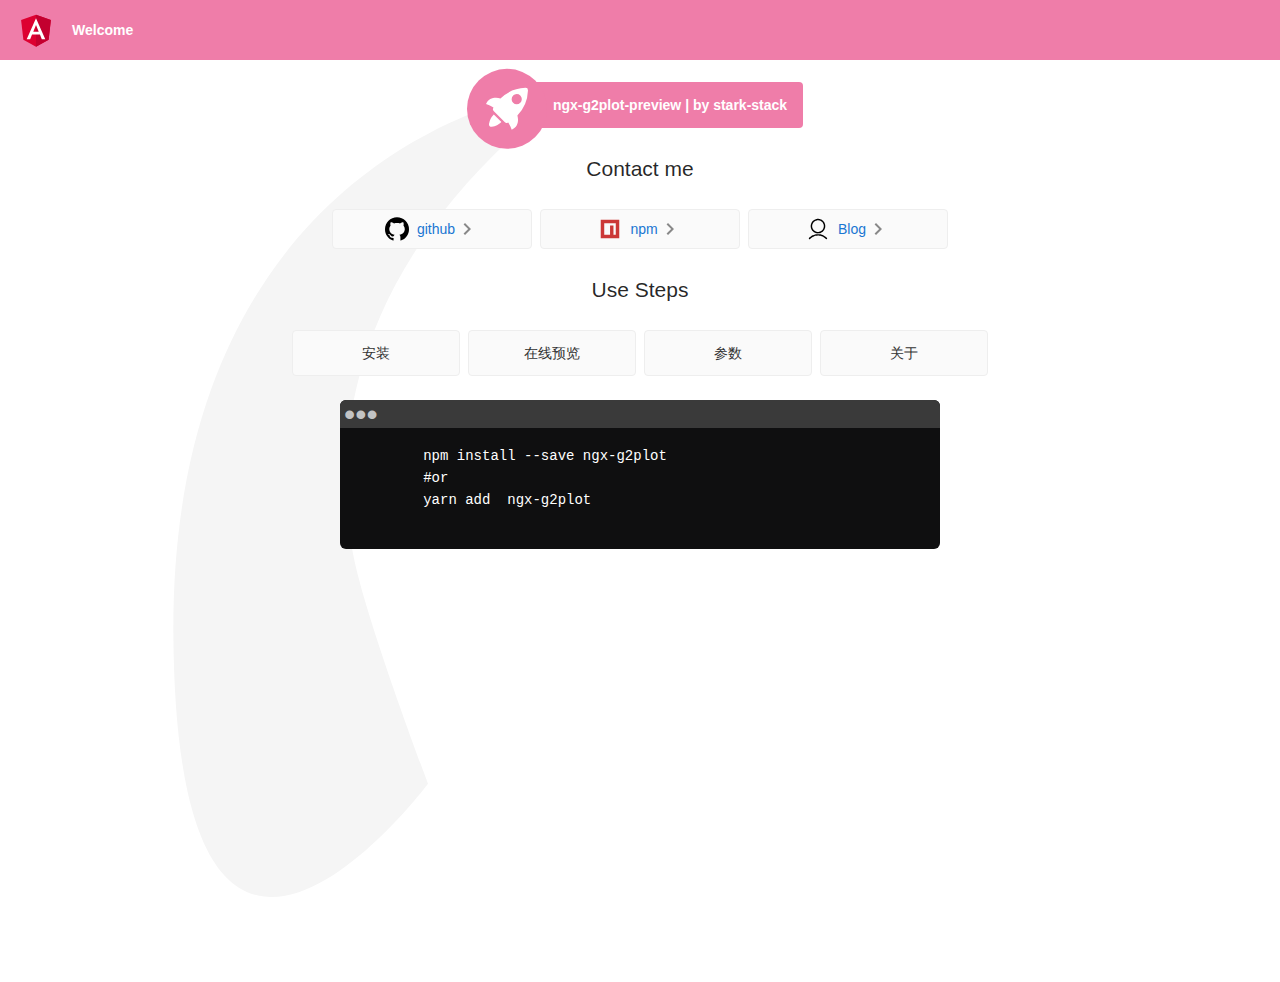
==== commit ba0d79e4: "feat(build): 新的构建" ====
--- a/index.html
+++ b/index.html
@@ -1,15 +1,13 @@
-<!DOCTYPE html><html lang="en"><head><meta name="generator" content="Scully 0.0.0">
+<!doctype html>
+<html lang="en">
+<head>
   <meta charset="utf-8">
   <title>基于g2plot的angular封装指令库--ngx-g2plot的在线预览</title>
-  <base href="/">
+  <base href="./">
   <meta name="viewport" content="width=device-width, initial-scale=1">
   <link rel="icon" type="image/x-icon" href="favicon.ico">
-<link rel="stylesheet" href="styles.83401d7a76ee83b50b52.css"><style></style><style>[_nghost-dov-c37]{font-family:-apple-system,BlinkMacSystemFont,Segoe UI,Roboto,Helvetica,Arial,sans-serif,Apple Color Emoji,Segoe UI Emoji,Segoe UI Symbol;font-size:14px;color:#333;box-sizing:border-box;-webkit-font-smoothing:antialiased;-moz-osx-font-smoothing:grayscale}h1[_ngcontent-dov-c37], h2[_ngcontent-dov-c37], h3[_ngcontent-dov-c37], h4[_ngcontent-dov-c37], h5[_ngcontent-dov-c37], h6[_ngcontent-dov-c37]{margin:8px 0}p[_ngcontent-dov-c37]{margin:0}.spacer[_ngcontent-dov-c37]{flex:1}.toolbar[_ngcontent-dov-c37]{position:absolute;top:0;left:0;right:0;height:60px;display:flex;align-items:center;background-color:#ef7da9;color:#fff;font-weight:600}.toolbar[_ngcontent-dov-c37]   img[_ngcontent-dov-c37]{margin:0 16px}.toolbar[_ngcontent-dov-c37]   #twitter-logo[_ngcontent-dov-c37]{height:40px;margin:0 16px}.toolbar[_ngcontent-dov-c37]   #twitter-logo[_ngcontent-dov-c37]:hover{opacity:.8}.content[_ngcontent-dov-c37]{display:flex;margin:82px auto 32px;padding:0 16px;max-width:960px;flex-direction:column;align-items:center}svg.material-icons[_ngcontent-dov-c37]{height:24px;width:auto}svg.material-icons[_ngcontent-dov-c37]:not(:last-child){margin-right:8px}.card[_ngcontent-dov-c37]   svg.material-icons[_ngcontent-dov-c37]   path[_ngcontent-dov-c37]{fill:#888}.card-container[_ngcontent-dov-c37]{flex-wrap:wrap;margin-top:16px}.card[_ngcontent-dov-c37], .card-container[_ngcontent-dov-c37]{display:flex;justify-content:center}.card[_ngcontent-dov-c37]{border-radius:4px;border:1px solid #eee;background-color:#fafafa;height:40px;width:200px;margin:0 8px 16px;padding:16px;flex-direction:row;align-items:center;transition:all .2s ease-in-out;line-height:24px}.card-container[_ngcontent-dov-c37]   .card[_ngcontent-dov-c37]:not(:last-child){margin-right:0}.card.card-small[_ngcontent-dov-c37]{height:46px;width:168px}.card-container[_ngcontent-dov-c37]   .card[_ngcontent-dov-c37]:not(.highlight-card){cursor:pointer}.card-container[_ngcontent-dov-c37]   .card[_ngcontent-dov-c37]:not(.highlight-card):hover{transform:translateY(-3px);box-shadow:0 4px 17px rgba(0,0,0,.35)}.card-container[_ngcontent-dov-c37]   .card[_ngcontent-dov-c37]:not(.highlight-card):hover   .material-icons[_ngcontent-dov-c37]   path[_ngcontent-dov-c37]{fill:#696767}.card.highlight-card[_ngcontent-dov-c37]{background-color:#ef7da9;color:#fff;font-weight:600;border:none;width:auto;min-width:30%;position:relative}.card.card.highlight-card[_ngcontent-dov-c37]   span[_ngcontent-dov-c37]{margin-left:60px}svg#rocket[_ngcontent-dov-c37]{width:80px;position:absolute;left:-10px;top:-24px}svg#rocket-smoke[_ngcontent-dov-c37]{height:calc(100vh - 95px);position:absolute;top:10px;right:180px;z-index:-10}a[_ngcontent-dov-c37], a[_ngcontent-dov-c37]:hover, a[_ngcontent-dov-c37]:visited{color:#1976d2;text-decoration:none}a[_ngcontent-dov-c37]:hover{color:#125699}.terminal[_ngcontent-dov-c37]{position:relative;width:80%;max-width:600px;border-radius:6px;padding-top:45px;margin-top:8px;overflow:hidden;background-color:#0f0f10}.terminal[_ngcontent-dov-c37]:before{content:"\2022 \2022 \2022";position:absolute;top:0;left:0;height:4px;background:#3a3a3a;color:#c2c3c4;width:100%;font-size:2rem;line-height:0;padding:14px 0;text-indent:4px}.terminal[_ngcontent-dov-c37]   pre[_ngcontent-dov-c37]{font-family:SFMono-Regular,Consolas,Liberation Mono,Menlo,monospace;color:#fff;padding:0 1rem 1rem;margin:0}.circle-link[_ngcontent-dov-c37]{height:40px;width:40px;border-radius:40px;margin:8px;background-color:#fff;border:1px solid #eee;display:flex;justify-content:center;align-items:center;cursor:pointer;box-shadow:0 1px 3px rgba(0,0,0,.12),0 1px 2px rgba(0,0,0,.24);transition:1s ease-out}.circle-link[_ngcontent-dov-c37]:hover{transform:translateY(-.25rem);box-shadow:0 3px 15px rgba(0,0,0,.2)}footer[_ngcontent-dov-c37]{margin-top:8px;line-height:20px}.github-star-badge[_ngcontent-dov-c37], footer[_ngcontent-dov-c37], footer[_ngcontent-dov-c37]   a[_ngcontent-dov-c37]{display:flex;align-items:center}.github-star-badge[_ngcontent-dov-c37]{color:#24292e;font-size:12px;padding:3px 10px;border:1px solid rgba(27,31,35,.2);border-radius:3px;background-image:linear-gradient(-180deg,#fafbfc,#eff3f6 90%);margin-left:4px;font-weight:600;font-family:-apple-system,BlinkMacSystemFont,Segoe UI,Helvetica,Arial,sans-serif,Apple Color Emoji,Segoe UI Emoji,Segoe UI Symbol}.github-star-badge[_ngcontent-dov-c37]:hover{background-image:linear-gradient(-180deg,#f0f3f6,#e6ebf1 90%);border-color:rgba(27,31,35,.35);background-position:-.5em}.github-star-badge[_ngcontent-dov-c37]   .material-icons[_ngcontent-dov-c37]{height:16px;width:16px;margin-right:4px}svg#clouds[_ngcontent-dov-c37]{position:fixed;bottom:-160px;left:-230px;z-index:-10;width:1920px}@media screen and (max-width:767px){.card-container[_ngcontent-dov-c37] > [_ngcontent-dov-c37]:not(.circle-link), .terminal[_ngcontent-dov-c37]{width:100%}.card[_ngcontent-dov-c37]:not(.highlight-card){height:16px;margin:8px 0}.card.highlight-card[_ngcontent-dov-c37]   span[_ngcontent-dov-c37]{margin-left:72px}svg#rocket-smoke[_ngcontent-dov-c37]{right:120px;transform:rotate(-5deg)}}@media screen and (max-width:575px){svg#rocket-smoke[_ngcontent-dov-c37]{display:none;visibility:hidden}}.hljs[_ngcontent-dov-c37]{color:#fff;background:#0f0f10}.code-image[_ngcontent-dov-c37]{width:600px}</style><script>window['ScullyIO']='generated';</script></head>
-<body scully-version="0.0.0">
-  <app-root _nghost-dov-c38="" ng-version="11.0.3"><router-outlet _ngcontent-dov-c38=""></router-outlet><app-index _nghost-dov-c37=""><div _ngcontent-dov-c37="" role="banner" class="toolbar"><img _ngcontent-dov-c37="" width="40" alt="Angular Logo" src="[data-uri]"><span _ngcontent-dov-c37="">Welcome</span><div _ngcontent-dov-c37="" class="spacer"></div></div><div _ngcontent-dov-c37="" role="main" class="content"><div _ngcontent-dov-c37="" class="card highlight-card card-small"><svg _ngcontent-dov-c37="" id="rocket" alt="Rocket Ship" xmlns="http://www.w3.org/2000/svg" width="101.678" height="101.678" viewBox="0 0 101.678 101.678"><g _ngcontent-dov-c37="" id="Group_83" data-name="Group 83" transform="translate(-141 -696)"><circle _ngcontent-dov-c37="" id="Ellipse_8" data-name="Ellipse 8" cx="50.839" cy="50.839" r="50.839" transform="translate(141 696)" fill="#ef7da9"></circle><g _ngcontent-dov-c37="" id="Group_47" data-name="Group 47" transform="translate(165.185 720.185)"><path _ngcontent-dov-c37="" id="Path_33" data-name="Path 33" d="M3.4,42.615a3.084,3.084,0,0,0,3.553,3.553,21.419,21.419,0,0,0,12.215-6.107L9.511,30.4A21.419,21.419,0,0,0,3.4,42.615Z" transform="translate(0.371 3.363)" fill="#fff"></path><path _ngcontent-dov-c37="" id="Path_34" data-name="Path 34" d="M53.3,3.221A3.09,3.09,0,0,0,50.081,0,48.227,48.227,0,0,0,18.322,13.437c-6-1.666-14.991-1.221-18.322,7.218A33.892,33.892,0,0,1,9.439,25.1l-.333.666a3.013,3.013,0,0,0,.555,3.553L23.985,43.641a2.9,2.9,0,0,0,3.553.555l.666-.333A33.892,33.892,0,0,1,32.647,53.3c8.55-3.664,8.884-12.326,7.218-18.322A48.227,48.227,0,0,0,53.3,3.221ZM34.424,9.772a6.439,6.439,0,1,1,9.106,9.106,6.368,6.368,0,0,1-9.106,0A6.467,6.467,0,0,1,34.424,9.772Z" transform="translate(0 0.005)" fill="#fff"></path></g></g></svg><span _ngcontent-dov-c37="">ngx-g2plot-preview | by stark-stack</span><svg _ngcontent-dov-c37="" id="rocket-smoke" alt="Rocket Ship Smoke" xmlns="http://www.w3.org/2000/svg" width="516.119" height="1083.632" viewBox="0 0 516.119 1083.632"><path _ngcontent-dov-c37="" id="Path_40" data-name="Path 40" d="M644.6,141S143.02,215.537,147.049,870.207s342.774,201.755,342.774,201.755S404.659,847.213,388.815,762.2c-27.116-145.51-11.551-384.124,271.9-609.1C671.15,139.365,644.6,141,644.6,141Z" transform="translate(-147.025 -140.939)" fill="#f5f5f5"></path></svg></div><h2 _ngcontent-dov-c37="">Contact me</h2><div _ngcontent-dov-c37="" class="card-container"><a _ngcontent-dov-c37="" target="_blank" rel="noopener" href="https://github.com/stack-stark/ngx-g2plot" class="card"><svg _ngcontent-dov-c37="" t="1583387691768" viewBox="0 0 1024 1024" version="1.1" xmlns="http://www.w3.org/2000/svg" p-id="2265" xmlns:xlink="http://www.w3.org/1999/xlink" width="24" height="24" class="icon"><defs _ngcontent-dov-c37=""><style _ngcontent-dov-c37="" type="text/css"></style></defs><path _ngcontent-dov-c37="" d="M0 520.886c0-69.368 13.51-135.697 40.498-199.02 26.987-63.323 63.322-117.826 109.006-163.51 45.65-45.65 100.154-81.985 163.51-109.006A502.289 502.289 0 0 1 512 8.92c69.335 0 135.663 13.477 198.986 40.497 63.356 26.988 117.86 63.323 163.51 109.007 45.684 45.65 82.02 100.154 109.006 163.51A502.289 502.289 0 0 1 1024 520.852c0 111.318-32.504 211.472-97.511 300.494-64.975 88.989-148.48 150.825-250.484 185.476-5.351 0-9.348-0.99-11.99-2.973-2.676-1.982-4.196-3.997-4.526-6.012a59.458 59.458 0 0 1-0.495-8.984 7.663 7.663 0 0 1-0.991-3.006v-128.99c0-40.63-14.336-75.314-43.008-103.986 76.667-13.345 134.011-41.819 171.999-85.487 37.987-43.669 57.013-96.52 57.013-158.522 0-58.005-18.663-108.346-56.022-150.99 13.345-42.678 11-87.668-6.97-135.003-18.697-1.322-39.011 1.85-61.01 9.513-22 7.663-38.318 14.831-49.02 21.47-10.637 6.673-20.316 13.016-28.97 19.027-38.68-10.669-81.854-16.02-129.486-16.02-47.7 0-90.509 5.351-128.529 16.02-7.333-5.35-15.855-11.164-25.5-17.507-9.68-6.342-26.493-14.005-50.507-22.99-23.982-9.018-45.65-12.85-65.008-11.495-18.663 47.996-20.645 93.646-5.979 136.984-36.665 42.678-54.998 92.986-54.998 150.99 0 62.002 18.663 114.689 55.99 157.994 37.326 43.339 94.67 72.01 171.998 86.016a142.303 142.303 0 0 0-39.969 70.029c-56.683 13.972-96.355 3.963-119.015-30.06-42.017-61.308-79.674-83.307-113.003-65.965-4.69 4.657-3.997 9.48 1.982 14.501 6.012 4.988 14.996 11.66 27.02 19.985 11.99 8.357 20.976 17.507 26.987 27.515 0.661 1.322 2.51 6.177 5.517 14.502a831.917 831.917 0 0 0 8.985 23.981c2.973 7.663 8.654 16.186 17.011 25.5 8.324 9.349 18.003 17.178 29.003 23.52 11 6.309 26.161 11 45.485 14.006 19.324 2.972 41.323 3.138 65.998 0.495v100.484c0 0.991-0.165 2.643-0.495 5.021-0.33 2.312-0.991 3.964-1.982 4.955-0.991 1.024-2.345 2.015-4.03 3.039a12.52 12.52 0 0 1-6.474 1.486c-2.676 0-6.012-0.33-10.009-0.99-101.343-35.345-183.825-97.182-247.51-185.51C31.842 731.037 0 631.577 0 520.92z" p-id="2266"></path></svg><span _ngcontent-dov-c37="" style="margin-left: 8px;">github</span><svg _ngcontent-dov-c37="" xmlns="http://www.w3.org/2000/svg" width="24" height="24" viewBox="0 0 24 24" class="material-icons"><path _ngcontent-dov-c37="" d="M10 6L8.59 7.41 13.17 12l-4.58 4.59L10 18l6-6z"></path></svg></a><a _ngcontent-dov-c37="" target="_blank" rel="noopener" href="https://www.npmjs.com/package/ngx-g2plot" class="card"><svg _ngcontent-dov-c37="" t="1583387877354" viewBox="0 0 1024 1024" version="1.1" xmlns="http://www.w3.org/2000/svg" p-id="4204" xmlns:xlink="http://www.w3.org/1999/xlink" width="24" height="24" class="icon"><defs _ngcontent-dov-c37=""><style _ngcontent-dov-c37="" type="text/css"></style></defs><path _ngcontent-dov-c37="" d="M117.149737 906.850263V117.160081h789.690182v789.690182z m148.521374-641.706667v492.533657h248.873374V367.843556h145.025293v389.906101h98.735321V265.143596z" fill="#CB3837" p-id="4205"></path></svg><span _ngcontent-dov-c37="" style="margin-left: 8px;">npm</span><svg _ngcontent-dov-c37="" xmlns="http://www.w3.org/2000/svg" width="24" height="24" viewBox="0 0 24 24" class="material-icons"><path _ngcontent-dov-c37="" d="M10 6L8.59 7.41 13.17 12l-4.58 4.59L10 18l6-6z"></path></svg></a><a _ngcontent-dov-c37="" target="_blank" rel="noopener" href="http://asnyc.cn/" class="card"><svg _ngcontent-dov-c37="" t="1583387966863" viewBox="0 0 1024 1024" version="1.1" xmlns="http://www.w3.org/2000/svg" p-id="8029" xmlns:xlink="http://www.w3.org/1999/xlink" width="24" height="24" class="icon"><defs _ngcontent-dov-c37=""><style _ngcontent-dov-c37="" type="text/css"></style></defs><path _ngcontent-dov-c37="" d="M821.86052 388.875952c0 4.800938 0.10002 9.601875 0 14.402813-0.200039 7.201407-1.000195 14.302794-1.700332 21.5042-1.000195 9.701895-2.700527 19.30377-4.600899 28.805627-2.10041 10.402032-4.900957 20.504005-8.201602 30.505958-7.601485 23.504591-17.903497 45.808947-30.806017 66.913069-6.301231 10.201993-13.102559 20.103927-20.504004 29.505763-10.201993 13.00254-21.204141 25.204923-33.406525 36.40711-13.402618 12.402422-27.805431 23.60461-43.10842 33.506545-17.003321 10.902129-34.806798 20.203946-53.610471 27.705411-12.502442 5.000977-25.204923 9.201797-38.207462 12.502442-13.302598 3.400664-26.805235 5.701113-40.507912 7.501465-18.203555 2.400469-36.407111 2.20043-54.610666 1.600312-8.901739-0.300059-17.803477-1.600313-26.705216-2.800547-11.702286-1.600313-23.304552-4.000781-34.706778-7.101387-14.202774-3.800742-28.105489-8.60168-41.608127-14.402813-18.603634-8.001563-36.207072-17.603438-52.910334-28.905645-20.804063-14.102754-39.407697-30.505958-56.310998-49.009573-15.202969-16.703262-28.405548-35.006837-39.607736-54.610666-11.702286-20.303966-20.904083-41.708146-27.705411-64.112522-4.100801-13.602657-7.301426-27.505372-9.401837-41.508107-0.900176-6.001172-1.500293-12.002344-2.200429-18.103536-0.900176-8.7017-1.300254-17.503419-1.600313-26.305137-0.200039-6.50127 0.200039-13.102559 0.500098-19.603829 0.300059-5.901153 0.800156-11.802305 1.300254-17.703458 0.600117-5.901153 1.300254-11.702286 2.300449-17.603438 3.800742-22.304356 10.001954-43.908576 18.403594-64.912678 5.401055-13.502637 11.902325-26.505177 19.203751-39.107638 8.60168-14.702872 18.203555-28.605587 29.005665-41.708147 9.001758-11.002149 18.703653-21.5042 29.205705-31.106075 20.303966-18.503614 42.408283-34.40672 66.813049-47.209221 17.703458-9.301817 36.207072-16.803282 55.310803-22.704434 12.8025-3.900762 25.90506-6.901348 39.207658-9.101778 9.401836-1.500293 19.003712-2.500488 28.505567-3.300644 11.802305-1.000195 23.60461-0.600117 35.506935-0.500098 4.600899 0 9.201797 0.700137 13.802696 1.200234 3.800742 0.400078 7.601485 0.900176 11.402227 1.200235 10.201993 1.000195 20.203946 3.100606 30.2059 5.301035 10.502051 2.300449 20.704044 5.301035 30.806016 8.801719 13.202579 4.500879 26.005079 9.901934 38.407502 16.103145 14.602852 7.301426 28.505567 15.803087 41.808165 25.304943 7.901543 5.701113 15.603047 11.702286 22.904474 18.103536 9.701895 8.401641 18.803673 17.403399 27.405353 26.805235 10.302012 11.202188 19.503809 23.304552 28.005469 35.907013a312.661067 312.661067 0 0 1 26.105099 47.40926c6.701309 15.202969 12.202383 30.906036 16.303184 47.009181 2.900567 11.102168 5.000977 22.404376 6.701309 33.806603 2.20043 14.502833 3.400664 29.005665 2.900567 43.608517z m-62.51221 0.10002c0-4.30084 0.200039-8.60168 0-12.90252-0.400078-7.701504-1.400273-15.202969-2.400469-22.904474-1.300254-9.901934-3.500684-19.503809-6.101191-29.005665-1.900371-7.301426-4.30084-14.402813-6.901348-21.40418-4.900957-13.102559-10.902129-25.605001-17.803477-37.607346-5.301035-9.201797-11.202188-17.903497-17.603439-26.305137-9.001758-11.902325-19.103731-22.804454-30.10588-32.906427-10.902129-9.901934-22.504395-18.903692-35.006837-26.705216-16.703262-10.602071-34.40672-19.103731-53.110373-25.404962-11.502247-3.900762-23.204532-6.901348-35.206876-9.001758-10.101973-1.800352-20.203946-3.200625-30.405939-3.600703-4.000781-0.10002-8.001563 0.10002-12.002344-0.700137-1.500293-0.300059-3.200625 0.10002-4.800938 0.200039-1.100215 0.10002-2.20043 0.400078-3.300645 0.400078-6.201211 0-12.402422 0.300059-18.703653 1.000195-9.701895 1.100215-19.30377 2.500488-28.805626 4.700918-15.202969 3.400664-29.905841 8.201602-44.108615 14.402814-14.302794 6.201211-27.90545 13.602657-40.70795 22.304356-14.702872 10.001954-28.305528 21.304161-40.507912 34.3067-4.800938 5.100996-9.501856 10.302012-14.002735 15.803087-10.101973 12.502442-18.903692 25.80504-26.405157 39.907794-6.50127 12.302403-12.202383 25.004884-16.403204 38.307482-4.000781 12.502442-7.301426 25.104903-9.201797 38.207463-1.500293 10.001954-2.800547 19.903887-2.900567 30.00586 0 0.800156 0 1.600313-0.200039 2.400469-0.800156 3.800742-0.700137 7.701504-0.300059 11.502247 0.700137 6.801328 0.500098 13.702676 1.400274 20.604024 0.900176 6.50127 1.500293 13.00254 2.800547 19.40379 1.800352 9.301817 4.100801 18.403594 6.801328 27.405352 3.300645 11.002149 7.401446 21.804259 12.302403 32.206291 6.40125 13.602657 13.902715 26.605196 22.704435 38.907599 7.701504 10.80211 16.303184 21.004102 25.504981 30.505958 10.402032 10.70209 21.804259 20.203946 33.906622 28.905646 10.80211 7.801524 22.304356 14.402813 34.106662 20.403985 9.101778 4.600899 18.603634 8.401641 28.305528 11.802305 8.001563 2.800547 16.103145 5.100996 24.404767 7.001367 9.301817 2.10041 18.703653 4.000781 28.305528 4.900957 8.60168 0.900176 17.20336 1.600313 25.80504 1.700333 10.201993 0.200039 20.403985-0.800156 30.605978-1.700333 8.901739-0.900176 17.803477-2.400469 26.505177-4.400859 19.103731-4.40086 37.407306-10.902129 54.910725-19.603829 7.601485-3.800742 14.902911-8.001563 22.104317-12.502442 11.902325-7.301426 23.004493-15.703067 33.306505-25.004884 8.401641-7.601485 16.403204-15.703067 23.804649-24.304747 6.001172-7.101387 11.602266-14.502833 16.903302-22.104317 4.900957-7.101387 9.101778-14.602852 13.402618-22.204337 6.701309-11.902325 12.002344-24.404767 16.303184-37.307286 5.701113-17.003321 9.701895-34.40672 11.602266-52.310217 0.800156-9.101778 1.400273-18.203555 1.200234-27.305333zM511.299863 731.042782c6.201211 0 12.502442-0.400078 18.703653 0.100019 7.001367 0.600117 14.002735 0.500098 21.004103 1.200235 5.901153 0.600117 11.802305 1.100215 17.703457 1.500293 4.900957 0.300059 9.901934 1.000195 14.702872 1.900371 3.500684 0.700137 7.001367 0.900176 10.402032 1.500293 6.001172 0.900176 11.902325 2.10041 17.903496 3.200625 11.502247 2.000391 22.804454 4.700918 34.106662 7.701504 24.204727 6.301231 47.709318 14.302794 70.713811 24.004689 12.102364 5.100996 24.004688 10.602071 35.606955 16.603243 22.404376 11.402227 43.908576 24.404767 64.312561 39.007618 8.401641 6.101192 16.803282 12.302403 24.904864 18.703653 6.801328 5.301035 13.302598 11.002149 19.803868 16.703263 11.802305 10.101973 22.604415 21.304161 33.506544 32.20629 3.800742 3.800742 6.801328 8.101582 8.001563 13.402618 2.400469 10.602071 0.600117 20.403985-6.801328 28.605587-4.600899 5.100996-9.901934 9.001758-16.803282 10.60207-9.901934 2.300449-19.003712 0.300059-27.305333-5.401055-2.600508-1.800352-4.800938-4.100801-7.001368-6.501269-5.301035-5.801133-10.80211-11.402227-16.603243-16.603243-4.700918-4.100801-9.201797-8.50166-13.802695-12.602462-10.101973-8.901739-20.504005-17.30338-31.406135-25.204922-9.301817-6.801328-18.803673-13.202579-28.605587-19.303771-16.703262-10.502051-34.106661-19.703848-51.910138-27.90545-20.804063-9.501856-42.308263-17.30338-64.312561-23.504591-15.10295-4.30084-30.305919-7.801524-45.808947-10.201992-6.901348-1.100215-13.802696-2.400469-20.804064-3.400664-4.700918-0.700137-9.601875-0.800156-14.302793-1.400274-8.101582-1.100215-16.203165-1.200234-24.404767-1.800352-9.101778-0.700137-18.203555-0.900176-27.305333-0.700136-8.301621 0.200039-16.603243 0.500098-24.904864 1.300254-1.000195 0.10002-1.900371 0.10002-2.900567 0.200039-7.201407 0.10002-14.302794 1.100215-21.5042 1.900371-7.101387 0.800156-14.302794 1.800352-21.40418 2.900566-9.301817 1.500293-18.503614 3.300645-27.705411 5.301036-13.102559 2.900567-26.105099 6.40125-38.80758 10.502051-10.602071 3.400664-21.204141 7.201407-31.506153 11.502246-12.90252 5.301035-25.504981 11.002149-37.907404 17.30338-21.5042 11.002149-42.008205 23.804649-61.512014 38.007423-10.001954 7.201407-19.503809 15.00293-29.005665 22.904474-5.501074 4.600899-10.70209 9.601875-16.003126 14.502832-4.800938 4.500879-9.501856 9.001758-14.202774 13.602657-1.400273 1.300254-2.600508 2.800547-3.900762 4.30084-4.900957 5.301035-10.602071 9.501856-17.703458 10.80211-9.801914 1.800352-19.30377 0.500098-27.105294-6.301231-6.50127-5.701113-10.402032-12.90252-10.502051-21.804258 0-2.900567-0.300059-5.801133 0.400078-8.60168 1.300254-5.701113 4.100801-10.70209 8.001563-15.10295 8.801719-10.001954 18.603634-18.903692 28.405548-27.90545 23.004493-21.204141 47.809338-40.107834 74.114476-56.811096 17.30338-11.002149 35.206876-20.904083 53.71049-29.705802 14.102754-6.801328 28.605587-12.8025 43.208439-18.303575 11.102168-4.20082 22.304356-7.901543 33.606564-11.302208 11.502247-3.400664 23.104513-6.50127 34.806798-9.001758 9.701895-2.10041 19.40379-4.000781 29.105685-5.701113 7.401446-1.300254 14.902911-2.10041 22.304356-3.100606 7.801524-1.000195 15.603047-1.600313 23.404571-2.300449 5.701113-0.500098 11.502247-0.500098 17.20336-1.000196 8.101582-0.700137 16.103145-0.700137 24.104708-0.500097z" p-id="8030"></path></svg><span _ngcontent-dov-c37="" style="margin-left: 8px;">Blog</span><svg _ngcontent-dov-c37="" xmlns="http://www.w3.org/2000/svg" width="24" height="24" viewBox="0 0 24 24" class="material-icons"><path _ngcontent-dov-c37="" d="M10 6L8.59 7.41 13.17 12l-4.58 4.59L10 18l6-6z"></path></svg></a></div><h2 _ngcontent-dov-c37="">Use Steps</h2><input _ngcontent-dov-c37="" type="hidden"><div _ngcontent-dov-c37="" class="card-container"><div _ngcontent-dov-c37="" tabindex="0" class="card card-small"><span _ngcontent-dov-c37="">安装</span></div><div _ngcontent-dov-c37="" tabindex="0" class="card card-small"><span _ngcontent-dov-c37="">在线预览</span></div><div _ngcontent-dov-c37="" tabindex="0" class="card card-small"><span _ngcontent-dov-c37="">参数</span></div><div _ngcontent-dov-c37="" tabindex="0" class="card card-small"><span _ngcontent-dov-c37="">关于</span></div></div><div _ngcontent-dov-c37="" class="terminal"><pre _ngcontent-dov-c37="">        npm install --save @antv/g2plot ngx-g2plot
-        #or
-        yarn add @antv/g2plot ngx-g2plot
-      </pre><!----><!----><!----><!----></div></div></app-index><!----></app-root>
-<script id="ScullyIO-transfer-state"></script><script src="runtime-es2015.405046ee6e4de9e3926a.js" type="module"></script><script src="runtime-es5.405046ee6e4de9e3926a.js" nomodule="" defer=""></script><script src="polyfills-es5.072f60da2a4f691312f6.js" nomodule="" defer=""></script><script src="polyfills-es2015.0c2dd2904dc1870e6d3b.js" type="module"></script><script src="scripts.2a98b8405f142c3cd795.js" defer=""></script><script src="vendor-es2015.42f4436a477f403119ad.js" type="module"></script><script src="vendor-es5.42f4436a477f403119ad.js" nomodule="" defer=""></script><script src="main-es2015.d0d97070907b76456837.js" type="module"></script><script src="main-es5.d0d97070907b76456837.js" nomodule="" defer=""></script>
-
-</body></html>+<link rel="stylesheet" href="styles.2f298f5386d19acec55a.css"></head>
+<body>
+  <app-root></app-root>
+<script src="runtime-es2015.8b9c84ed7e9fdc070fbb.js" type="module"></script><script src="runtime-es5.8b9c84ed7e9fdc070fbb.js" nomodule defer></script><script src="polyfills-es5.f1695e7dc62a23545a2b.js" nomodule defer></script><script src="polyfills-es2015.aa2c16647af09bcb4838.js" type="module"></script><script src="scripts.34556741ddb8a0913b5c.js" defer></script><script src="vendor-es2015.8de19bae07e76a326e5d.js" type="module"></script><script src="vendor-es5.8de19bae07e76a326e5d.js" nomodule defer></script><script src="main-es2015.00b1f990193dc0264da2.js" type="module"></script><script src="main-es5.00b1f990193dc0264da2.js" nomodule defer></script></body>
+</html>
--- a/styles.2f298f5386d19acec55a.css
+++ b/styles.2f298f5386d19acec55a.css
@@ -0,0 +1,2 @@
+[class*=ant-]::-ms-clear,[class*=ant-] input::-ms-clear,[class*=ant-] input::-ms-reveal,[class^=ant-]::-ms-clear,[class^=ant-] input::-ms-clear,[class^=ant-] input::-ms-reveal{display:none}[class*=ant-],[class*=ant-] *,[class*=ant-] :after,[class*=ant-] :before,[class^=ant-],[class^=ant-] *,[class^=ant-] :after,[class^=ant-] :before{box-sizing:border-box}body,html{width:100%;height:100%}input::-ms-clear,input::-ms-reveal{display:none}*,:after,:before{box-sizing:border-box}html{font-family:sans-serif;line-height:1.15;-webkit-text-size-adjust:100%;-ms-text-size-adjust:100%;-ms-overflow-style:scrollbar;-webkit-tap-highlight-color:rgba(0,0,0,0)}body{margin:0;color:rgba(0,0,0,.85);font-size:14px;font-family:-apple-system,BlinkMacSystemFont,Segoe UI,Roboto,Helvetica Neue,Arial,Noto Sans,sans-serif,Apple Color Emoji,Segoe UI Emoji,Segoe UI Symbol,Noto Color Emoji;font-variant:tabular-nums;line-height:1.5715;background-color:#fff;font-feature-settings:"tnum"}[tabindex="-1"]:focus{outline:none!important}hr{box-sizing:content-box;height:0;overflow:visible}h1,h2,h3,h4,h5,h6{margin-top:0;margin-bottom:.5em;color:rgba(0,0,0,.85);font-weight:500}p{margin-top:0;margin-bottom:1em}abbr[data-original-title],abbr[title]{text-decoration:underline;-webkit-text-decoration:underline dotted;text-decoration:underline dotted;border-bottom:0;cursor:help}address{margin-bottom:1em;font-style:normal;line-height:inherit}input[type=number],input[type=password],input[type=text],textarea{-webkit-appearance:none}dl,ol,ul{margin-top:0;margin-bottom:1em}ol ol,ol ul,ul ol,ul ul{margin-bottom:0}dt{font-weight:500}dd{margin-bottom:.5em;margin-left:0}blockquote{margin:0 0 1em}dfn{font-style:italic}b,strong{font-weight:bolder}small{font-size:80%}sub,sup{position:relative;font-size:75%;line-height:0;vertical-align:baseline}sub{bottom:-.25em}sup{top:-.5em}a{color:#ef7da9;text-decoration:none;background-color:transparent;outline:none;cursor:pointer;transition:color .3s;-webkit-text-decoration-skip:objects}a:hover{color:#fcacc8}a:active{color:#c95f8b}a:active,a:focus,a:hover{text-decoration:none;outline:0}a[disabled]{color:rgba(0,0,0,.25);cursor:not-allowed;pointer-events:none}code,kbd,pre,samp{font-size:1em;font-family:SFMono-Regular,Consolas,Liberation Mono,Menlo,Courier,monospace}pre{margin-top:0;margin-bottom:1em;overflow:auto}figure{margin:0 0 1em}img{vertical-align:middle;border-style:none}svg:not(:root){overflow:hidden}[role=button],a,area,button,input:not([type=range]),label,select,summary,textarea{touch-action:manipulation}table{border-collapse:collapse}caption{padding-top:.75em;padding-bottom:.3em;color:rgba(0,0,0,.45);text-align:left;caption-side:bottom}th{text-align:inherit}button,input,optgroup,select,textarea{margin:0;color:inherit;font-size:inherit;font-family:inherit;line-height:inherit}button,input{overflow:visible}button,select{text-transform:none}[type=reset],[type=submit],button,html [type=button]{-webkit-appearance:button}[type=button]::-moz-focus-inner,[type=reset]::-moz-focus-inner,[type=submit]::-moz-focus-inner,button::-moz-focus-inner{padding:0;border-style:none}input[type=checkbox],input[type=radio]{box-sizing:border-box;padding:0}input[type=date],input[type=datetime-local],input[type=month],input[type=time]{-webkit-appearance:listbox}textarea{overflow:auto;resize:vertical}fieldset{min-width:0;margin:0;padding:0;border:0}legend{display:block;width:100%;max-width:100%;margin-bottom:.5em;padding:0;color:inherit;font-size:1.5em;line-height:inherit;white-space:normal}progress{vertical-align:baseline}[type=number]::-webkit-inner-spin-button,[type=number]::-webkit-outer-spin-button{height:auto}[type=search]{outline-offset:-2px;-webkit-appearance:none}[type=search]::-webkit-search-cancel-button,[type=search]::-webkit-search-decoration{-webkit-appearance:none}::-webkit-file-upload-button{font:inherit;-webkit-appearance:button}output{display:inline-block}summary{display:list-item}template{display:none}[hidden]{display:none!important}mark{padding:.2em;background-color:#feffe6}::-moz-selection{color:#fff;background:#ef7da9}::selection{color:#fff;background:#ef7da9}.clearfix:after,.clearfix:before{display:table;content:""}.clearfix:after{clear:both}.anticon{display:inline-block;color:inherit;font-style:normal;line-height:0;text-align:center;text-transform:none;vertical-align:-.125em;text-rendering:optimizeLegibility;-webkit-font-smoothing:antialiased;-moz-osx-font-smoothing:grayscale}.anticon>*{line-height:1}.anticon svg{display:inline-block}.anticon:before{display:none}.anticon .anticon-icon{display:block}.anticon[tabindex]{cursor:pointer}.anticon-spin,.anticon-spin:before{display:inline-block;-webkit-animation:loadingCircle 1s linear infinite;animation:loadingCircle 1s linear infinite}.fade-appear,.fade-enter,.fade-leave{-webkit-animation-duration:.2s;animation-duration:.2s;-webkit-animation-fill-mode:both;animation-fill-mode:both;-webkit-animation-play-state:paused;animation-play-state:paused}.fade-appear.fade-appear-active,.fade-enter.fade-enter-active{-webkit-animation-name:antFadeIn;animation-name:antFadeIn;-webkit-animation-play-state:running;animation-play-state:running}.fade-leave.fade-leave-active{-webkit-animation-name:antFadeOut;animation-name:antFadeOut;-webkit-animation-play-state:running;animation-play-state:running;pointer-events:none}.fade-appear,.fade-enter{opacity:0}.fade-appear,.fade-enter,.fade-leave{-webkit-animation-timing-function:linear;animation-timing-function:linear}@-webkit-keyframes antFadeIn{0%{opacity:0}to{opacity:1}}@keyframes antFadeIn{0%{opacity:0}to{opacity:1}}@-webkit-keyframes antFadeOut{0%{opacity:1}to{opacity:0}}@keyframes antFadeOut{0%{opacity:1}to{opacity:0}}.move-up-appear,.move-up-enter,.move-up-leave{-webkit-animation-duration:.2s;animation-duration:.2s;-webkit-animation-fill-mode:both;animation-fill-mode:both;-webkit-animation-play-state:paused;animation-play-state:paused}.move-up-appear.move-up-appear-active,.move-up-enter.move-up-enter-active{-webkit-animation-name:antMoveUpIn;animation-name:antMoveUpIn;-webkit-animation-play-state:running;animation-play-state:running}.move-up-leave.move-up-leave-active{-webkit-animation-name:antMoveUpOut;animation-name:antMoveUpOut;-webkit-animation-play-state:running;animation-play-state:running;pointer-events:none}.move-up-appear,.move-up-enter{opacity:0;-webkit-animation-timing-function:cubic-bezier(.08,.82,.17,1);animation-timing-function:cubic-bezier(.08,.82,.17,1)}.move-up-leave{-webkit-animation-timing-function:cubic-bezier(.6,.04,.98,.34);animation-timing-function:cubic-bezier(.6,.04,.98,.34)}.move-down-appear,.move-down-enter,.move-down-leave{-webkit-animation-duration:.2s;animation-duration:.2s;-webkit-animation-fill-mode:both;animation-fill-mode:both;-webkit-animation-play-state:paused;animation-play-state:paused}.move-down-appear.move-down-appear-active,.move-down-enter.move-down-enter-active{-webkit-animation-name:antMoveDownIn;animation-name:antMoveDownIn;-webkit-animation-play-state:running;animation-play-state:running}.move-down-leave.move-down-leave-active{-webkit-animation-name:antMoveDownOut;animation-name:antMoveDownOut;-webkit-animation-play-state:running;animation-play-state:running;pointer-events:none}.move-down-appear,.move-down-enter{opacity:0;-webkit-animation-timing-function:cubic-bezier(.08,.82,.17,1);animation-timing-function:cubic-bezier(.08,.82,.17,1)}.move-down-leave{-webkit-animation-timing-function:cubic-bezier(.6,.04,.98,.34);animation-timing-function:cubic-bezier(.6,.04,.98,.34)}.move-left-appear,.move-left-enter,.move-left-leave{-webkit-animation-duration:.2s;animation-duration:.2s;-webkit-animation-fill-mode:both;animation-fill-mode:both;-webkit-animation-play-state:paused;animation-play-state:paused}.move-left-appear.move-left-appear-active,.move-left-enter.move-left-enter-active{-webkit-animation-name:antMoveLeftIn;animation-name:antMoveLeftIn;-webkit-animation-play-state:running;animation-play-state:running}.move-left-leave.move-left-leave-active{-webkit-animation-name:antMoveLeftOut;animation-name:antMoveLeftOut;-webkit-animation-play-state:running;animation-play-state:running;pointer-events:none}.move-left-appear,.move-left-enter{opacity:0;-webkit-animation-timing-function:cubic-bezier(.08,.82,.17,1);animation-timing-function:cubic-bezier(.08,.82,.17,1)}.move-left-leave{-webkit-animation-timing-function:cubic-bezier(.6,.04,.98,.34);animation-timing-function:cubic-bezier(.6,.04,.98,.34)}.move-right-appear,.move-right-enter,.move-right-leave{-webkit-animation-duration:.2s;animation-duration:.2s;-webkit-animation-fill-mode:both;animation-fill-mode:both;-webkit-animation-play-state:paused;animation-play-state:paused}.move-right-appear.move-right-appear-active,.move-right-enter.move-right-enter-active{-webkit-animation-name:antMoveRightIn;animation-name:antMoveRightIn;-webkit-animation-play-state:running;animation-play-state:running}.move-right-leave.move-right-leave-active{-webkit-animation-name:antMoveRightOut;animation-name:antMoveRightOut;-webkit-animation-play-state:running;animation-play-state:running;pointer-events:none}.move-right-appear,.move-right-enter{opacity:0;-webkit-animation-timing-function:cubic-bezier(.08,.82,.17,1);animation-timing-function:cubic-bezier(.08,.82,.17,1)}.move-right-leave{-webkit-animation-timing-function:cubic-bezier(.6,.04,.98,.34);animation-timing-function:cubic-bezier(.6,.04,.98,.34)}@-webkit-keyframes antMoveDownIn{0%{transform:translateY(100%);transform-origin:0 0;opacity:0}to{transform:translateY(0);transform-origin:0 0;opacity:1}}@keyframes antMoveDownIn{0%{transform:translateY(100%);transform-origin:0 0;opacity:0}to{transform:translateY(0);transform-origin:0 0;opacity:1}}@-webkit-keyframes antMoveDownOut{0%{transform:translateY(0);transform-origin:0 0;opacity:1}to{transform:translateY(100%);transform-origin:0 0;opacity:0}}@keyframes antMoveDownOut{0%{transform:translateY(0);transform-origin:0 0;opacity:1}to{transform:translateY(100%);transform-origin:0 0;opacity:0}}@-webkit-keyframes antMoveLeftIn{0%{transform:translateX(-100%);transform-origin:0 0;opacity:0}to{transform:translateX(0);transform-origin:0 0;opacity:1}}@keyframes antMoveLeftIn{0%{transform:translateX(-100%);transform-origin:0 0;opacity:0}to{transform:translateX(0);transform-origin:0 0;opacity:1}}@-webkit-keyframes antMoveLeftOut{0%{transform:translateX(0);transform-origin:0 0;opacity:1}to{transform:translateX(-100%);transform-origin:0 0;opacity:0}}@keyframes antMoveLeftOut{0%{transform:translateX(0);transform-origin:0 0;opacity:1}to{transform:translateX(-100%);transform-origin:0 0;opacity:0}}@-webkit-keyframes antMoveRightIn{0%{transform:translateX(100%);transform-origin:0 0;opacity:0}to{transform:translateX(0);transform-origin:0 0;opacity:1}}@keyframes antMoveRightIn{0%{transform:translateX(100%);transform-origin:0 0;opacity:0}to{transform:translateX(0);transform-origin:0 0;opacity:1}}@-webkit-keyframes antMoveRightOut{0%{transform:translateX(0);transform-origin:0 0;opacity:1}to{transform:translateX(100%);transform-origin:0 0;opacity:0}}@keyframes antMoveRightOut{0%{transform:translateX(0);transform-origin:0 0;opacity:1}to{transform:translateX(100%);transform-origin:0 0;opacity:0}}@-webkit-keyframes antMoveUpIn{0%{transform:translateY(-100%);transform-origin:0 0;opacity:0}to{transform:translateY(0);transform-origin:0 0;opacity:1}}@keyframes antMoveUpIn{0%{transform:translateY(-100%);transform-origin:0 0;opacity:0}to{transform:translateY(0);transform-origin:0 0;opacity:1}}@-webkit-keyframes antMoveUpOut{0%{transform:translateY(0);transform-origin:0 0;opacity:1}to{transform:translateY(-100%);transform-origin:0 0;opacity:0}}@keyframes antMoveUpOut{0%{transform:translateY(0);transform-origin:0 0;opacity:1}to{transform:translateY(-100%);transform-origin:0 0;opacity:0}}@-webkit-keyframes loadingCircle{to{transform:rotate(1turn)}}@keyframes loadingCircle{to{transform:rotate(1turn)}}[ant-click-animating-without-extra-node=true],[ant-click-animating=true]{position:relative}html{--antd-wave-shadow-color:#ef7da9;--scroll-bar:0}.ant-click-animating-node,[ant-click-animating-without-extra-node=true]:after{position:absolute;top:0;right:0;bottom:0;left:0;display:block;border-radius:inherit;box-shadow:0 0 0 0 #ef7da9;box-shadow:0 0 0 0 var(--antd-wave-shadow-color);opacity:.2;-webkit-animation:fadeEffect 2s cubic-bezier(.08,.82,.17,1),waveEffect .4s cubic-bezier(.08,.82,.17,1);animation:fadeEffect 2s cubic-bezier(.08,.82,.17,1),waveEffect .4s cubic-bezier(.08,.82,.17,1);-webkit-animation-fill-mode:forwards;animation-fill-mode:forwards;content:"";pointer-events:none}@-webkit-keyframes waveEffect{to{box-shadow:0 0 0 #ef7da9;box-shadow:0 0 0 6px var(--antd-wave-shadow-color)}}@keyframes waveEffect{to{box-shadow:0 0 0 #ef7da9;box-shadow:0 0 0 6px var(--antd-wave-shadow-color)}}@-webkit-keyframes fadeEffect{to{opacity:0}}@keyframes fadeEffect{to{opacity:0}}.slide-up-appear,.slide-up-enter,.slide-up-leave{-webkit-animation-duration:.2s;animation-duration:.2s;-webkit-animation-fill-mode:both;animation-fill-mode:both;-webkit-animation-play-state:paused;animation-play-state:paused}.slide-up-appear.slide-up-appear-active,.slide-up-enter.slide-up-enter-active{-webkit-animation-name:antSlideUpIn;animation-name:antSlideUpIn;-webkit-animation-play-state:running;animation-play-state:running}.slide-up-leave.slide-up-leave-active{-webkit-animation-name:antSlideUpOut;animation-name:antSlideUpOut;-webkit-animation-play-state:running;animation-play-state:running;pointer-events:none}.slide-up-appear,.slide-up-enter{opacity:0;-webkit-animation-timing-function:cubic-bezier(.23,1,.32,1);animation-timing-function:cubic-bezier(.23,1,.32,1)}.slide-up-leave{-webkit-animation-timing-function:cubic-bezier(.755,.05,.855,.06);animation-timing-function:cubic-bezier(.755,.05,.855,.06)}.slide-down-appear,.slide-down-enter,.slide-down-leave{-webkit-animation-duration:.2s;animation-duration:.2s;-webkit-animation-fill-mode:both;animation-fill-mode:both;-webkit-animation-play-state:paused;animation-play-state:paused}.slide-down-appear.slide-down-appear-active,.slide-down-enter.slide-down-enter-active{-webkit-animation-name:antSlideDownIn;animation-name:antSlideDownIn;-webkit-animation-play-state:running;animation-play-state:running}.slide-down-leave.slide-down-leave-active{-webkit-animation-name:antSlideDownOut;animation-name:antSlideDownOut;-webkit-animation-play-state:running;animation-play-state:running;pointer-events:none}.slide-down-appear,.slide-down-enter{opacity:0;-webkit-animation-timing-function:cubic-bezier(.23,1,.32,1);animation-timing-function:cubic-bezier(.23,1,.32,1)}.slide-down-leave{-webkit-animation-timing-function:cubic-bezier(.755,.05,.855,.06);animation-timing-function:cubic-bezier(.755,.05,.855,.06)}.slide-left-appear,.slide-left-enter,.slide-left-leave{-webkit-animation-duration:.2s;animation-duration:.2s;-webkit-animation-fill-mode:both;animation-fill-mode:both;-webkit-animation-play-state:paused;animation-play-state:paused}.slide-left-appear.slide-left-appear-active,.slide-left-enter.slide-left-enter-active{-webkit-animation-name:antSlideLeftIn;animation-name:antSlideLeftIn;-webkit-animation-play-state:running;animation-play-state:running}.slide-left-leave.slide-left-leave-active{-webkit-animation-name:antSlideLeftOut;animation-name:antSlideLeftOut;-webkit-animation-play-state:running;animation-play-state:running;pointer-events:none}.slide-left-appear,.slide-left-enter{opacity:0;-webkit-animation-timing-function:cubic-bezier(.23,1,.32,1);animation-timing-function:cubic-bezier(.23,1,.32,1)}.slide-left-leave{-webkit-animation-timing-function:cubic-bezier(.755,.05,.855,.06);animation-timing-function:cubic-bezier(.755,.05,.855,.06)}.slide-right-appear,.slide-right-enter,.slide-right-leave{-webkit-animation-duration:.2s;animation-duration:.2s;-webkit-animation-fill-mode:both;animation-fill-mode:both;-webkit-animation-play-state:paused;animation-play-state:paused}.slide-right-appear.slide-right-appear-active,.slide-right-enter.slide-right-enter-active{-webkit-animation-name:antSlideRightIn;animation-name:antSlideRightIn;-webkit-animation-play-state:running;animation-play-state:running}.slide-right-leave.slide-right-leave-active{-webkit-animation-name:antSlideRightOut;animation-name:antSlideRightOut;-webkit-animation-play-state:running;animation-play-state:running;pointer-events:none}.slide-right-appear,.slide-right-enter{opacity:0;-webkit-animation-timing-function:cubic-bezier(.23,1,.32,1);animation-timing-function:cubic-bezier(.23,1,.32,1)}.slide-right-leave{-webkit-animation-timing-function:cubic-bezier(.755,.05,.855,.06);animation-timing-function:cubic-bezier(.755,.05,.855,.06)}@-webkit-keyframes antSlideUpIn{0%{transform:scaleY(.8);transform-origin:0 0;opacity:0}to{transform:scaleY(1);transform-origin:0 0;opacity:1}}@keyframes antSlideUpIn{0%{transform:scaleY(.8);transform-origin:0 0;opacity:0}to{transform:scaleY(1);transform-origin:0 0;opacity:1}}@-webkit-keyframes antSlideUpOut{0%{transform:scaleY(1);transform-origin:0 0;opacity:1}to{transform:scaleY(.8);transform-origin:0 0;opacity:0}}@keyframes antSlideUpOut{0%{transform:scaleY(1);transform-origin:0 0;opacity:1}to{transform:scaleY(.8);transform-origin:0 0;opacity:0}}@-webkit-keyframes antSlideDownIn{0%{transform:scaleY(.8);transform-origin:100% 100%;opacity:0}to{transform:scaleY(1);transform-origin:100% 100%;opacity:1}}@keyframes antSlideDownIn{0%{transform:scaleY(.8);transform-origin:100% 100%;opacity:0}to{transform:scaleY(1);transform-origin:100% 100%;opacity:1}}@-webkit-keyframes antSlideDownOut{0%{transform:scaleY(1);transform-origin:100% 100%;opacity:1}to{transform:scaleY(.8);transform-origin:100% 100%;opacity:0}}@keyframes antSlideDownOut{0%{transform:scaleY(1);transform-origin:100% 100%;opacity:1}to{transform:scaleY(.8);transform-origin:100% 100%;opacity:0}}@-webkit-keyframes antSlideLeftIn{0%{transform:scaleX(.8);transform-origin:0 0;opacity:0}to{transform:scaleX(1);transform-origin:0 0;opacity:1}}@keyframes antSlideLeftIn{0%{transform:scaleX(.8);transform-origin:0 0;opacity:0}to{transform:scaleX(1);transform-origin:0 0;opacity:1}}@-webkit-keyframes antSlideLeftOut{0%{transform:scaleX(1);transform-origin:0 0;opacity:1}to{transform:scaleX(.8);transform-origin:0 0;opacity:0}}@keyframes antSlideLeftOut{0%{transform:scaleX(1);transform-origin:0 0;opacity:1}to{transform:scaleX(.8);transform-origin:0 0;opacity:0}}@-webkit-keyframes antSlideRightIn{0%{transform:scaleX(.8);transform-origin:100% 0;opacity:0}to{transform:scaleX(1);transform-origin:100% 0;opacity:1}}@keyframes antSlideRightIn{0%{transform:scaleX(.8);transform-origin:100% 0;opacity:0}to{transform:scaleX(1);transform-origin:100% 0;opacity:1}}@-webkit-keyframes antSlideRightOut{0%{transform:scaleX(1);transform-origin:100% 0;opacity:1}to{transform:scaleX(.8);transform-origin:100% 0;opacity:0}}@keyframes antSlideRightOut{0%{transform:scaleX(1);transform-origin:100% 0;opacity:1}to{transform:scaleX(.8);transform-origin:100% 0;opacity:0}}.zoom-appear,.zoom-enter,.zoom-leave{-webkit-animation-duration:.2s;animation-duration:.2s;-webkit-animation-fill-mode:both;animation-fill-mode:both;-webkit-animation-play-state:paused;animation-play-state:paused}.zoom-appear.zoom-appear-active,.zoom-enter.zoom-enter-active{-webkit-animation-name:antZoomIn;animation-name:antZoomIn;-webkit-animation-play-state:running;animation-play-state:running}.zoom-leave.zoom-leave-active{-webkit-animation-name:antZoomOut;animation-name:antZoomOut;-webkit-animation-play-state:running;animation-play-state:running;pointer-events:none}.zoom-appear,.zoom-enter{transform:scale(0);opacity:0;-webkit-animation-timing-function:cubic-bezier(.08,.82,.17,1);animation-timing-function:cubic-bezier(.08,.82,.17,1)}.zoom-appear-prepare,.zoom-enter-prepare{transform:none}.zoom-leave{-webkit-animation-timing-function:cubic-bezier(.78,.14,.15,.86);animation-timing-function:cubic-bezier(.78,.14,.15,.86)}.zoom-big-appear,.zoom-big-enter,.zoom-big-leave{-webkit-animation-duration:.2s;animation-duration:.2s;-webkit-animation-fill-mode:both;animation-fill-mode:both;-webkit-animation-play-state:paused;animation-play-state:paused}.zoom-big-appear.zoom-big-appear-active,.zoom-big-enter.zoom-big-enter-active{-webkit-animation-name:antZoomBigIn;animation-name:antZoomBigIn;-webkit-animation-play-state:running;animation-play-state:running}.zoom-big-leave.zoom-big-leave-active{-webkit-animation-name:antZoomBigOut;animation-name:antZoomBigOut;-webkit-animation-play-state:running;animation-play-state:running;pointer-events:none}.zoom-big-appear,.zoom-big-enter{transform:scale(0);opacity:0;-webkit-animation-timing-function:cubic-bezier(.08,.82,.17,1);animation-timing-function:cubic-bezier(.08,.82,.17,1)}.zoom-big-appear-prepare,.zoom-big-enter-prepare{transform:none}.zoom-big-leave{-webkit-animation-timing-function:cubic-bezier(.78,.14,.15,.86);animation-timing-function:cubic-bezier(.78,.14,.15,.86)}.zoom-big-fast-appear,.zoom-big-fast-enter,.zoom-big-fast-leave{-webkit-animation-duration:.1s;animation-duration:.1s;-webkit-animation-fill-mode:both;animation-fill-mode:both;-webkit-animation-play-state:paused;animation-play-state:paused}.zoom-big-fast-appear.zoom-big-fast-appear-active,.zoom-big-fast-enter.zoom-big-fast-enter-active{-webkit-animation-name:antZoomBigIn;animation-name:antZoomBigIn;-webkit-animation-play-state:running;animation-play-state:running}.zoom-big-fast-leave.zoom-big-fast-leave-active{-webkit-animation-name:antZoomBigOut;animation-name:antZoomBigOut;-webkit-animation-play-state:running;animation-play-state:running;pointer-events:none}.zoom-big-fast-appear,.zoom-big-fast-enter{transform:scale(0);opacity:0;-webkit-animation-timing-function:cubic-bezier(.08,.82,.17,1);animation-timing-function:cubic-bezier(.08,.82,.17,1)}.zoom-big-fast-appear-prepare,.zoom-big-fast-enter-prepare{transform:none}.zoom-big-fast-leave{-webkit-animation-timing-function:cubic-bezier(.78,.14,.15,.86);animation-timing-function:cubic-bezier(.78,.14,.15,.86)}.zoom-up-appear,.zoom-up-enter,.zoom-up-leave{-webkit-animation-duration:.2s;animation-duration:.2s;-webkit-animation-fill-mode:both;animation-fill-mode:both;-webkit-animation-play-state:paused;animation-play-state:paused}.zoom-up-appear.zoom-up-appear-active,.zoom-up-enter.zoom-up-enter-active{-webkit-animation-name:antZoomUpIn;animation-name:antZoomUpIn;-webkit-animation-play-state:running;animation-play-state:running}.zoom-up-leave.zoom-up-leave-active{-webkit-animation-name:antZoomUpOut;animation-name:antZoomUpOut;-webkit-animation-play-state:running;animation-play-state:running;pointer-events:none}.zoom-up-appear,.zoom-up-enter{transform:scale(0);opacity:0;-webkit-animation-timing-function:cubic-bezier(.08,.82,.17,1);animation-timing-function:cubic-bezier(.08,.82,.17,1)}.zoom-up-appear-prepare,.zoom-up-enter-prepare{transform:none}.zoom-up-leave{-webkit-animation-timing-function:cubic-bezier(.78,.14,.15,.86);animation-timing-function:cubic-bezier(.78,.14,.15,.86)}.zoom-down-appear,.zoom-down-enter,.zoom-down-leave{-webkit-animation-duration:.2s;animation-duration:.2s;-webkit-animation-fill-mode:both;animation-fill-mode:both;-webkit-animation-play-state:paused;animation-play-state:paused}.zoom-down-appear.zoom-down-appear-active,.zoom-down-enter.zoom-down-enter-active{-webkit-animation-name:antZoomDownIn;animation-name:antZoomDownIn;-webkit-animation-play-state:running;animation-play-state:running}.zoom-down-leave.zoom-down-leave-active{-webkit-animation-name:antZoomDownOut;animation-name:antZoomDownOut;-webkit-animation-play-state:running;animation-play-state:running;pointer-events:none}.zoom-down-appear,.zoom-down-enter{transform:scale(0);opacity:0;-webkit-animation-timing-function:cubic-bezier(.08,.82,.17,1);animation-timing-function:cubic-bezier(.08,.82,.17,1)}.zoom-down-appear-prepare,.zoom-down-enter-prepare{transform:none}.zoom-down-leave{-webkit-animation-timing-function:cubic-bezier(.78,.14,.15,.86);animation-timing-function:cubic-bezier(.78,.14,.15,.86)}.zoom-left-appear,.zoom-left-enter,.zoom-left-leave{-webkit-animation-duration:.2s;animation-duration:.2s;-webkit-animation-fill-mode:both;animation-fill-mode:both;-webkit-animation-play-state:paused;animation-play-state:paused}.zoom-left-appear.zoom-left-appear-active,.zoom-left-enter.zoom-left-enter-active{-webkit-animation-name:antZoomLeftIn;animation-name:antZoomLeftIn;-webkit-animation-play-state:running;animation-play-state:running}.zoom-left-leave.zoom-left-leave-active{-webkit-animation-name:antZoomLeftOut;animation-name:antZoomLeftOut;-webkit-animation-play-state:running;animation-play-state:running;pointer-events:none}.zoom-left-appear,.zoom-left-enter{transform:scale(0);opacity:0;-webkit-animation-timing-function:cubic-bezier(.08,.82,.17,1);animation-timing-function:cubic-bezier(.08,.82,.17,1)}.zoom-left-appear-prepare,.zoom-left-enter-prepare{transform:none}.zoom-left-leave{-webkit-animation-timing-function:cubic-bezier(.78,.14,.15,.86);animation-timing-function:cubic-bezier(.78,.14,.15,.86)}.zoom-right-appear,.zoom-right-enter,.zoom-right-leave{-webkit-animation-duration:.2s;animation-duration:.2s;-webkit-animation-fill-mode:both;animation-fill-mode:both;-webkit-animation-play-state:paused;animation-play-state:paused}.zoom-right-appear.zoom-right-appear-active,.zoom-right-enter.zoom-right-enter-active{-webkit-animation-name:antZoomRightIn;animation-name:antZoomRightIn;-webkit-animation-play-state:running;animation-play-state:running}.zoom-right-leave.zoom-right-leave-active{-webkit-animation-name:antZoomRightOut;animation-name:antZoomRightOut;-webkit-animation-play-state:running;animation-play-state:running;pointer-events:none}.zoom-right-appear,.zoom-right-enter{transform:scale(0);opacity:0;-webkit-animation-timing-function:cubic-bezier(.08,.82,.17,1);animation-timing-function:cubic-bezier(.08,.82,.17,1)}.zoom-right-appear-prepare,.zoom-right-enter-prepare{transform:none}.zoom-right-leave{-webkit-animation-timing-function:cubic-bezier(.78,.14,.15,.86);animation-timing-function:cubic-bezier(.78,.14,.15,.86)}@-webkit-keyframes antZoomIn{0%{transform:scale(.2);opacity:0}to{transform:scale(1);opacity:1}}@keyframes antZoomIn{0%{transform:scale(.2);opacity:0}to{transform:scale(1);opacity:1}}@-webkit-keyframes antZoomOut{0%{transform:scale(1)}to{transform:scale(.2);opacity:0}}@keyframes antZoomOut{0%{transform:scale(1)}to{transform:scale(.2);opacity:0}}@-webkit-keyframes antZoomBigIn{0%{transform:scale(.8);opacity:0}to{transform:scale(1);opacity:1}}@keyframes antZoomBigIn{0%{transform:scale(.8);opacity:0}to{transform:scale(1);opacity:1}}@-webkit-keyframes antZoomBigOut{0%{transform:scale(1)}to{transform:scale(.8);opacity:0}}@keyframes antZoomBigOut{0%{transform:scale(1)}to{transform:scale(.8);opacity:0}}@-webkit-keyframes antZoomUpIn{0%{transform:scale(.8);transform-origin:50% 0;opacity:0}to{transform:scale(1);transform-origin:50% 0}}@keyframes antZoomUpIn{0%{transform:scale(.8);transform-origin:50% 0;opacity:0}to{transform:scale(1);transform-origin:50% 0}}@-webkit-keyframes antZoomUpOut{0%{transform:scale(1);transform-origin:50% 0}to{transform:scale(.8);transform-origin:50% 0;opacity:0}}@keyframes antZoomUpOut{0%{transform:scale(1);transform-origin:50% 0}to{transform:scale(.8);transform-origin:50% 0;opacity:0}}@-webkit-keyframes antZoomLeftIn{0%{transform:scale(.8);transform-origin:0 50%;opacity:0}to{transform:scale(1);transform-origin:0 50%}}@keyframes antZoomLeftIn{0%{transform:scale(.8);transform-origin:0 50%;opacity:0}to{transform:scale(1);transform-origin:0 50%}}@-webkit-keyframes antZoomLeftOut{0%{transform:scale(1);transform-origin:0 50%}to{transform:scale(.8);transform-origin:0 50%;opacity:0}}@keyframes antZoomLeftOut{0%{transform:scale(1);transform-origin:0 50%}to{transform:scale(.8);transform-origin:0 50%;opacity:0}}@-webkit-keyframes antZoomRightIn{0%{transform:scale(.8);transform-origin:100% 50%;opacity:0}to{transform:scale(1);transform-origin:100% 50%}}@keyframes antZoomRightIn{0%{transform:scale(.8);transform-origin:100% 50%;opacity:0}to{transform:scale(1);transform-origin:100% 50%}}@-webkit-keyframes antZoomRightOut{0%{transform:scale(1);transform-origin:100% 50%}to{transform:scale(.8);transform-origin:100% 50%;opacity:0}}@keyframes antZoomRightOut{0%{transform:scale(1);transform-origin:100% 50%}to{transform:scale(.8);transform-origin:100% 50%;opacity:0}}@-webkit-keyframes antZoomDownIn{0%{transform:scale(.8);transform-origin:50% 100%;opacity:0}to{transform:scale(1);transform-origin:50% 100%}}@keyframes antZoomDownIn{0%{transform:scale(.8);transform-origin:50% 100%;opacity:0}to{transform:scale(1);transform-origin:50% 100%}}@-webkit-keyframes antZoomDownOut{0%{transform:scale(1);transform-origin:50% 100%}to{transform:scale(.8);transform-origin:50% 100%;opacity:0}}@keyframes antZoomDownOut{0%{transform:scale(1);transform-origin:50% 100%}to{transform:scale(.8);transform-origin:50% 100%;opacity:0}}.ant-motion-collapse-legacy{overflow:hidden}.ant-motion-collapse,.ant-motion-collapse-legacy-active{transition:height .2s cubic-bezier(.645,.045,.355,1),opacity .2s cubic-bezier(.645,.045,.355,1)!important}.ant-motion-collapse{overflow:hidden}.cdk-overlay-container{pointer-events:none;top:0;left:0;height:100%;width:100%;position:fixed;z-index:1000}.cdk-visually-hidden{border:0;clip:rect(0 0 0 0);height:1px;margin:-1px;overflow:hidden;padding:0;position:absolute;width:1px;outline:0;-webkit-appearance:none;-moz-appearance:none}.cdk-overlay-backdrop{top:0;bottom:0;left:0;right:0;-webkit-tap-highlight-color:transparent;transition:opacity .4s cubic-bezier(.25,.8,.25,1);opacity:0;position:absolute;pointer-events:auto;z-index:1000}.cdk-overlay-backdrop.ant-modal-mask{opacity:1}.cdk-overlay-pane{position:absolute;pointer-events:auto;z-index:1000}.cdk-overlay-connected-position-bounding-box{position:absolute;z-index:1000;display:flex;flex-direction:column;min-width:1px;min-height:1px}.cdk-global-scrollblock{position:fixed;width:100%;overflow-y:scroll}.cdk-global-scrollblock body{overflow-x:visible}.nz-overlay-transparent-backdrop,.nz-overlay-transparent-backdrop.cdk-overlay-backdrop-showing{opacity:0}.nz-animate-disabled.ant-drawer.ant-drawer-open .ant-drawer-mask{-webkit-animation:none;animation:none;transition:none}.nz-animate-disabled.ant-drawer>*{transition:none}.nz-animate-disabled .ant-modal,.nz-animate-disabled .ant-modal-mask,.nz-animate-disabled .ant-modal-mask.zoom-enter,.nz-animate-disabled .ant-modal-mask.zoom-enter-active,.nz-animate-disabled .ant-modal-mask.zoom-leave,.nz-animate-disabled .ant-modal-mask.zoom-leave-active,.nz-animate-disabled .ant-modal.zoom-enter,.nz-animate-disabled .ant-modal.zoom-enter-active,.nz-animate-disabled .ant-modal.zoom-leave,.nz-animate-disabled .ant-modal.zoom-leave-active{-webkit-animation:none;animation:none;transition:none}.nz-animate-disabled.ant-collapse>.ant-collapse-item>.ant-collapse-header .ant-collapse-arrow svg,.nz-animate-disabled.ant-menu,.nz-animate-disabled.ant-menu .ant-menu-item,.nz-animate-disabled.ant-menu .ant-menu-item .anticon,.nz-animate-disabled.ant-menu .ant-menu-item .anticon+span,.nz-animate-disabled.ant-menu .ant-menu-submenu-title,.nz-animate-disabled.ant-menu .ant-menu-submenu-title .anticon,.nz-animate-disabled.ant-menu .ant-menu-submenu-title .anticon+span,.nz-animate-disabled.ant-tabs .ant-tabs-bottom-content.ant-tabs-content-animated,.nz-animate-disabled.ant-tabs .ant-tabs-bottom-content>.ant-tabs-tabpane,.nz-animate-disabled.ant-tabs.ant-tabs-bottom .ant-tabs-ink-bar-animated,.nz-animate-disabled.ant-tabs.ant-tabs-left .ant-tabs-ink-bar-animated,.nz-animate-disabled.ant-tabs.ant-tabs-right .ant-tabs-ink-bar-animated,.nz-animate-disabled.ant-tabs .ant-tabs-top-content.ant-tabs-content-animated,.nz-animate-disabled.ant-tabs .ant-tabs-top-content>.ant-tabs-tabpane,.nz-animate-disabled.ant-tabs.ant-tabs-top .ant-tabs-ink-bar-animated{transition:none}.ant-affix{position:fixed;z-index:10}nz-affix{display:block}.ant-alert{box-sizing:border-box;margin:0;color:rgba(0,0,0,.85);font-size:14px;font-variant:tabular-nums;line-height:1.5715;list-style:none;font-feature-settings:"tnum";position:relative;display:flex;align-items:center;padding:8px 15px;word-wrap:break-word;border-radius:2px}.ant-alert-content{flex:1;min-width:0}.ant-alert-icon{margin-right:8px}.ant-alert-description{display:none;font-size:14px;line-height:22px}.ant-alert-success{background-color:#f6ffed;border:1px solid #b7eb8f}.ant-alert-success .ant-alert-icon{color:#52c41a}.ant-alert-info{background-color:#fff0f3;border:1px solid #fff0f4}.ant-alert-info .ant-alert-icon{color:#ef7da9}.ant-alert-warning{background-color:#fffbe6;border:1px solid #ffe58f}.ant-alert-warning .ant-alert-icon{color:#faad14}.ant-alert-error{background-color:#fff2f0;border:1px solid #ffccc7}.ant-alert-error .ant-alert-icon{color:#ff4d4f}.ant-alert-error .ant-alert-description>pre{margin:0;padding:0}.ant-alert-action{margin-left:8px}.ant-alert-close-icon{margin-left:8px;padding:0;overflow:hidden;font-size:12px;line-height:12px;background-color:transparent;border:none;outline:none;cursor:pointer}.ant-alert-close-icon .anticon-close{color:rgba(0,0,0,.45);transition:color .3s}.ant-alert-close-icon .anticon-close:hover{color:rgba(0,0,0,.75)}.ant-alert-close-text{color:rgba(0,0,0,.45);transition:color .3s}.ant-alert-close-text:hover{color:rgba(0,0,0,.75)}.ant-alert-with-description{align-items:flex-start;padding:15px 15px 15px 24px}.ant-alert-with-description.ant-alert-no-icon{padding:15px}.ant-alert-with-description .ant-alert-icon{margin-right:15px;font-size:24px}.ant-alert-with-description .ant-alert-message{display:block;margin-bottom:4px;color:rgba(0,0,0,.85);font-size:16px}.ant-alert-message{color:rgba(0,0,0,.85)}.ant-alert-with-description .ant-alert-description{display:block}.ant-alert.ant-alert-motion-leave{overflow:hidden;opacity:1;transition:max-height .3s cubic-bezier(.78,.14,.15,.86),opacity .3s cubic-bezier(.78,.14,.15,.86),padding-top .3s cubic-bezier(.78,.14,.15,.86),padding-bottom .3s cubic-bezier(.78,.14,.15,.86),margin-bottom .3s cubic-bezier(.78,.14,.15,.86)}.ant-alert.ant-alert-motion-leave-active{max-height:0;margin-bottom:0!important;padding-top:0;padding-bottom:0;opacity:0}.ant-alert-banner{margin-bottom:0;border:0;border-radius:0}.ant-alert.ant-alert-rtl{direction:rtl}.ant-alert-rtl.ant-alert.ant-alert-no-icon{padding:8px 15px}.ant-alert-rtl .ant-alert-icon{margin-right:auto;margin-left:8px}.ant-alert-rtl .ant-alert-action,.ant-alert-rtl .ant-alert-close-icon{margin-right:8px;margin-left:auto}.ant-alert-rtl.ant-alert-with-description .ant-alert-icon{margin-right:auto;margin-left:15px}nz-alert{display:block}.ant-anchor{box-sizing:border-box;margin:0;color:rgba(0,0,0,.85);font-size:14px;font-variant:tabular-nums;line-height:1.5715;list-style:none;font-feature-settings:"tnum";position:relative;padding:0 0 0 2px}.ant-anchor-wrapper{margin-left:-4px;padding-left:4px;overflow:auto;background-color:#fff}.ant-anchor-ink{position:absolute;top:0;left:0;height:100%}.ant-anchor-ink:before{position:relative;display:block;width:2px;height:100%;margin:0 auto;background-color:#f0f0f0;content:" "}.ant-anchor-ink-ball{position:absolute;left:50%;display:none;width:8px;height:8px;background-color:#fff;border:2px solid #ef7da9;border-radius:8px;transform:translateX(-50%);transition:top .3s ease-in-out}.ant-anchor-ink-ball.visible{display:inline-block}.ant-anchor.fixed .ant-anchor-ink .ant-anchor-ink-ball{display:none}.ant-anchor-link{padding:7px 0 7px 16px;line-height:1.143}.ant-anchor-link-title{position:relative;display:block;margin-bottom:6px;overflow:hidden;color:rgba(0,0,0,.85);white-space:nowrap;text-overflow:ellipsis;transition:all .3s}.ant-anchor-link-title:only-child{margin-bottom:0}.ant-anchor-link-active>.ant-anchor-link-title{color:#ef7da9}.ant-anchor-link .ant-anchor-link{padding-top:5px;padding-bottom:5px}.ant-anchor-rtl{direction:rtl}.ant-anchor-rtl.ant-anchor-wrapper{margin-right:-4px;margin-left:0;padding-right:4px;padding-left:0}.ant-anchor-rtl .ant-anchor-ink{right:0;left:auto}.ant-anchor-rtl .ant-anchor-ink-ball{right:50%;left:0;transform:translateX(50%)}.ant-anchor-rtl .ant-anchor-link{padding:7px 16px 7px 0}nz-link{display:block}.ant-avatar{box-sizing:border-box;margin:0;padding:0;color:rgba(0,0,0,.85);font-size:14px;font-variant:tabular-nums;line-height:1.5715;list-style:none;font-feature-settings:"tnum";position:relative;display:inline-block;overflow:hidden;color:#fff;white-space:nowrap;text-align:center;vertical-align:middle;background:#ccc;width:32px;height:32px;line-height:32px;border-radius:50%}.ant-avatar-image{background:transparent}.ant-avatar .ant-image-img{display:block}.ant-avatar-string{position:absolute;left:50%;transform-origin:0 center}.ant-avatar.ant-avatar-icon{font-size:18px}.ant-avatar.ant-avatar-icon>.anticon{margin:0}.ant-avatar-lg{width:40px;height:40px;line-height:40px;border-radius:50%}.ant-avatar-lg-string{position:absolute;left:50%;transform-origin:0 center}.ant-avatar-lg.ant-avatar-icon{font-size:24px}.ant-avatar-lg.ant-avatar-icon>.anticon{margin:0}.ant-avatar-sm{width:24px;height:24px;line-height:24px;border-radius:50%}.ant-avatar-sm-string{position:absolute;left:50%;transform-origin:0 center}.ant-avatar-sm.ant-avatar-icon{font-size:14px}.ant-avatar-sm.ant-avatar-icon>.anticon{margin:0}.ant-avatar-square{border-radius:2px}.ant-avatar>img{display:block;width:100%;height:100%;-o-object-fit:cover;object-fit:cover}.ant-avatar-group{display:inline-flex}.ant-avatar-group .ant-avatar{border:1px solid #fff}.ant-avatar-group .ant-avatar:not(:first-child){margin-left:-8px}.ant-avatar-group-popover .ant-avatar+.ant-avatar{margin-left:3px}.ant-avatar-group-rtl .ant-avatar:not(:first-child){margin-right:-8px;margin-left:0}.ant-avatar-group-popover.ant-popover-rtl .ant-avatar+.ant-avatar{margin-right:3px;margin-left:0}.ant-back-top{box-sizing:border-box;margin:0;padding:0;color:rgba(0,0,0,.85);font-size:14px;font-variant:tabular-nums;line-height:1.5715;list-style:none;font-feature-settings:"tnum";position:fixed;right:100px;bottom:50px;z-index:10;width:40px;height:40px;cursor:pointer}.ant-back-top:empty{display:none}.ant-back-top-rtl{right:auto;left:100px;direction:rtl}.ant-back-top-content{width:40px;height:40px;overflow:hidden;color:#fff;text-align:center;background-color:rgba(0,0,0,.45);border-radius:20px;transition:all .3s}.ant-back-top-content:hover{background-color:rgba(0,0,0,.85);transition:all .3s}.ant-back-top-icon{font-size:24px;line-height:40px}@media screen and (max-width:768px){.ant-back-top{right:60px}}@media screen and (max-width:480px){.ant-back-top{right:20px}}.ant-badge{box-sizing:border-box;margin:0;padding:0;color:rgba(0,0,0,.85);font-size:14px;font-variant:tabular-nums;line-height:1.5715;list-style:none;font-feature-settings:"tnum";position:relative;display:inline-block;line-height:1}.ant-badge-count{z-index:auto;min-width:20px;height:20px;padding:0 6px;color:#fff;font-weight:400;font-size:12px;line-height:20px;white-space:nowrap;text-align:center;background:#ff4d4f;border-radius:10px;box-shadow:0 0 0 1px #fff}.ant-badge-count a,.ant-badge-count a:hover{color:#fff}.ant-badge-count-sm{min-width:14px;height:14px;padding:0;font-size:12px;line-height:14px;border-radius:7px}.ant-badge-multiple-words{padding:0 8px}.ant-badge-dot{z-index:auto;width:6px;height:6px;background:#ff4d4f;border-radius:100%;box-shadow:0 0 0 1px #fff}.ant-badge-count,.ant-badge-dot,.ant-badge .ant-scroll-number-custom-component{position:absolute;top:0;right:0;transform:translate(50%,-50%);transform-origin:100% 0}.ant-badge-status{line-height:inherit;vertical-align:baseline}.ant-badge-status-dot{position:relative;top:-1px;display:inline-block;width:6px;height:6px;vertical-align:middle;border-radius:50%}.ant-badge-status-success{background-color:#52c41a}.ant-badge-status-processing{position:relative;background-color:#1890ff}.ant-badge-status-processing:after{position:absolute;top:0;left:0;width:100%;height:100%;border:1px solid #1890ff;border-radius:50%;-webkit-animation:antStatusProcessing 1.2s ease-in-out infinite;animation:antStatusProcessing 1.2s ease-in-out infinite;content:""}.ant-badge-status-default{background-color:#d9d9d9}.ant-badge-status-error{background-color:#ff4d4f}.ant-badge-status-warning{background-color:#faad14}.ant-badge-status-magenta,.ant-badge-status-pink{background:#eb2f96}.ant-badge-status-red{background:#f5222d}.ant-badge-status-volcano{background:#fa541c}.ant-badge-status-orange{background:#fa8c16}.ant-badge-status-yellow{background:#fadb14}.ant-badge-status-gold{background:#faad14}.ant-badge-status-cyan{background:#13c2c2}.ant-badge-status-lime{background:#a0d911}.ant-badge-status-green{background:#52c41a}.ant-badge-status-blue{background:#1890ff}.ant-badge-status-geekblue{background:#2f54eb}.ant-badge-status-purple{background:#722ed1}.ant-badge-status-text{margin-left:8px;color:rgba(0,0,0,.85);font-size:14px}.ant-badge-zoom-appear,.ant-badge-zoom-enter{-webkit-animation:antZoomBadgeIn .3s cubic-bezier(.12,.4,.29,1.46);animation:antZoomBadgeIn .3s cubic-bezier(.12,.4,.29,1.46);-webkit-animation-fill-mode:both;animation-fill-mode:both}.ant-badge-zoom-leave{-webkit-animation:antZoomBadgeOut .3s cubic-bezier(.71,-.46,.88,.6);animation:antZoomBadgeOut .3s cubic-bezier(.71,-.46,.88,.6);-webkit-animation-fill-mode:both;animation-fill-mode:both}.ant-badge-not-a-wrapper .ant-badge-zoom-appear,.ant-badge-not-a-wrapper .ant-badge-zoom-enter{-webkit-animation:antNoWrapperZoomBadgeIn .3s cubic-bezier(.12,.4,.29,1.46);animation:antNoWrapperZoomBadgeIn .3s cubic-bezier(.12,.4,.29,1.46)}.ant-badge-not-a-wrapper .ant-badge-zoom-leave{-webkit-animation:antNoWrapperZoomBadgeOut .3s cubic-bezier(.71,-.46,.88,.6);animation:antNoWrapperZoomBadgeOut .3s cubic-bezier(.71,-.46,.88,.6)}.ant-badge-not-a-wrapper:not(.ant-badge-status){vertical-align:middle}.ant-badge-not-a-wrapper .ant-scroll-number{position:relative;top:auto;display:block;transform-origin:50% 50%}@-webkit-keyframes antStatusProcessing{0%{transform:scale(.8);opacity:.5}to{transform:scale(2.4);opacity:0}}@keyframes antStatusProcessing{0%{transform:scale(.8);opacity:.5}to{transform:scale(2.4);opacity:0}}.ant-scroll-number{overflow:hidden}.ant-scroll-number-only{display:inline-block;height:20px;transition:all .3s cubic-bezier(.645,.045,.355,1)}.ant-scroll-number-only>p.ant-scroll-number-only-unit{height:20px;margin:0}.ant-scroll-number-symbol{vertical-align:top}@-webkit-keyframes antZoomBadgeIn{0%{transform:scale(0) translate(50%,-50%);opacity:0}to{transform:scale(1) translate(50%,-50%)}}@keyframes antZoomBadgeIn{0%{transform:scale(0) translate(50%,-50%);opacity:0}to{transform:scale(1) translate(50%,-50%)}}@-webkit-keyframes antZoomBadgeOut{0%{transform:scale(1) translate(50%,-50%)}to{transform:scale(0) translate(50%,-50%);opacity:0}}@keyframes antZoomBadgeOut{0%{transform:scale(1) translate(50%,-50%)}to{transform:scale(0) translate(50%,-50%);opacity:0}}@-webkit-keyframes antNoWrapperZoomBadgeIn{0%{transform:scale(0);opacity:0}to{transform:scale(1)}}@keyframes antNoWrapperZoomBadgeIn{0%{transform:scale(0);opacity:0}to{transform:scale(1)}}@-webkit-keyframes antNoWrapperZoomBadgeOut{0%{transform:scale(1)}to{transform:scale(0);opacity:0}}@keyframes antNoWrapperZoomBadgeOut{0%{transform:scale(1)}to{transform:scale(0);opacity:0}}.ant-ribbon-wrapper{position:relative}.ant-ribbon{box-sizing:border-box;margin:0;color:rgba(0,0,0,.85);font-size:14px;font-variant:tabular-nums;line-height:1.5715;list-style:none;font-feature-settings:"tnum";position:absolute;top:8px;height:22px;padding:0 8px;color:#fff;line-height:22px;white-space:nowrap;background-color:#ef7da9;border-radius:2px}.ant-ribbon-text{color:#fff}.ant-ribbon-corner{position:absolute;top:100%;width:8px;height:8px;color:currentColor;border:4px solid;transform:scaleY(.75);transform-origin:top}.ant-ribbon-corner:after{position:absolute;top:-4px;left:-4px;width:inherit;height:inherit;color:rgba(0,0,0,.25);border:inherit;content:""}.ant-ribbon-color-magenta,.ant-ribbon-color-pink{color:#eb2f96;background:#eb2f96}.ant-ribbon-color-red{color:#f5222d;background:#f5222d}.ant-ribbon-color-volcano{color:#fa541c;background:#fa541c}.ant-ribbon-color-orange{color:#fa8c16;background:#fa8c16}.ant-ribbon-color-yellow{color:#fadb14;background:#fadb14}.ant-ribbon-color-gold{color:#faad14;background:#faad14}.ant-ribbon-color-cyan{color:#13c2c2;background:#13c2c2}.ant-ribbon-color-lime{color:#a0d911;background:#a0d911}.ant-ribbon-color-green{color:#52c41a;background:#52c41a}.ant-ribbon-color-blue{color:#1890ff;background:#1890ff}.ant-ribbon-color-geekblue{color:#2f54eb;background:#2f54eb}.ant-ribbon-color-purple{color:#722ed1;background:#722ed1}.ant-ribbon.ant-ribbon-placement-end{right:-8px;border-bottom-right-radius:0}.ant-ribbon.ant-ribbon-placement-end .ant-ribbon-corner{right:0;border-color:currentColor transparent transparent currentColor}.ant-ribbon.ant-ribbon-placement-start{left:-8px;border-bottom-left-radius:0}.ant-ribbon.ant-ribbon-placement-start .ant-ribbon-corner{left:0;border-color:currentColor currentColor transparent transparent}.ant-badge-rtl{direction:rtl}.ant-badge-rtl .ant-badge-count,.ant-badge-rtl .ant-badge-dot,.ant-badge-rtl .ant-badge .ant-scroll-number-custom-component{right:auto;left:0;direction:ltr;transform:translate(-50%,-50%);transform-origin:0 0}.ant-badge-rtl.ant-badge .ant-scroll-number-custom-component{right:auto;left:0;transform:translate(-50%,-50%);transform-origin:0 0}.ant-badge-rtl .ant-badge-status-text{margin-right:8px;margin-left:0}.ant-badge-rtl .ant-badge-zoom-appear,.ant-badge-rtl .ant-badge-zoom-enter{-webkit-animation-name:antZoomBadgeInRtl;animation-name:antZoomBadgeInRtl}.ant-badge-rtl .ant-badge-zoom-leave{-webkit-animation-name:antZoomBadgeOutRtl;animation-name:antZoomBadgeOutRtl}.ant-badge-not-a-wrapper .ant-badge-count{transform:none}.ant-ribbon-rtl{direction:rtl}.ant-ribbon-rtl.ant-ribbon-placement-end{right:unset;left:-8px;border-bottom-right-radius:2px;border-bottom-left-radius:0}.ant-ribbon-rtl.ant-ribbon-placement-end .ant-ribbon-corner{right:unset;left:0}.ant-ribbon-rtl.ant-ribbon-placement-end .ant-ribbon-corner,.ant-ribbon-rtl.ant-ribbon-placement-end .ant-ribbon-corner:after{border-color:currentColor currentColor transparent transparent}.ant-ribbon-rtl.ant-ribbon-placement-start{right:-8px;left:unset;border-bottom-right-radius:0;border-bottom-left-radius:2px}.ant-ribbon-rtl.ant-ribbon-placement-start .ant-ribbon-corner{right:0;left:unset}.ant-ribbon-rtl.ant-ribbon-placement-start .ant-ribbon-corner,.ant-ribbon-rtl.ant-ribbon-placement-start .ant-ribbon-corner:after{border-color:currentColor transparent transparent currentColor}@-webkit-keyframes antZoomBadgeInRtl{0%{transform:scale(0) translate(-50%,-50%);opacity:0}to{transform:scale(1) translate(-50%,-50%)}}@keyframes antZoomBadgeInRtl{0%{transform:scale(0) translate(-50%,-50%);opacity:0}to{transform:scale(1) translate(-50%,-50%)}}@-webkit-keyframes antZoomBadgeOutRtl{0%{transform:scale(1) translate(-50%,-50%)}to{transform:scale(0) translate(-50%,-50%);opacity:0}}@keyframes antZoomBadgeOutRtl{0%{transform:scale(1) translate(-50%,-50%)}to{transform:scale(0) translate(-50%,-50%);opacity:0}}.ant-badge .ant-scroll-number:only-child{position:relative;top:auto;display:block}.ant-badge .ant-badge-count:only-child{transform:none}nz-ribbon{display:block}.ant-breadcrumb{box-sizing:border-box;margin:0;padding:0;color:rgba(0,0,0,.85);font-variant:tabular-nums;line-height:1.5715;list-style:none;font-feature-settings:"tnum";color:rgba(0,0,0,.45);font-size:14px}.ant-breadcrumb .anticon{font-size:14px}.ant-breadcrumb a{color:rgba(0,0,0,.45);transition:color .3s}.ant-breadcrumb a:hover{color:#fcacc8}.ant-breadcrumb>span:last-child,.ant-breadcrumb>span:last-child a{color:rgba(0,0,0,.85)}.ant-breadcrumb>span:last-child .ant-breadcrumb-separator{display:none}.ant-breadcrumb-separator{margin:0 8px;color:rgba(0,0,0,.45)}.ant-breadcrumb-link>.anticon+a,.ant-breadcrumb-link>.anticon+span,.ant-breadcrumb-overlay-link>.anticon{margin-left:4px}.ant-breadcrumb-rtl{direction:rtl}.ant-breadcrumb-rtl:before{display:table;content:""}.ant-breadcrumb-rtl:after{display:table;clear:both;content:""}.ant-breadcrumb-rtl>span{float:right}.ant-breadcrumb-rtl .ant-breadcrumb-link>.anticon+a,.ant-breadcrumb-rtl .ant-breadcrumb-link>.anticon+span,.ant-breadcrumb-rtl .ant-breadcrumb-overlay-link>.anticon{margin-right:4px;margin-left:0}.ant-breadcrumb-link .anticon+span{margin-left:4px}.ant-breadcrumb>nz-breadcrumb-item:last-child,.ant-breadcrumb>nz-breadcrumb-item:last-child a{color:rgba(0,0,0,.85)}.ant-breadcrumb-rtl>nz-breadcrumb-item{float:right}nz-breadcrumb{display:block}nz-breadcrumb-item:last-child .ant-breadcrumb-separator{display:none}.ant-btn{line-height:1.5715;position:relative;display:inline-block;font-weight:400;white-space:nowrap;text-align:center;background-image:none;box-shadow:0 2px 0 rgba(0,0,0,.015);cursor:pointer;transition:all .3s cubic-bezier(.645,.045,.355,1);-webkit-user-select:none;-moz-user-select:none;user-select:none;touch-action:manipulation;height:32px;padding:4px 15px;font-size:14px;border-radius:2px;color:rgba(0,0,0,.85);background:#fff;border:1px solid #d9d9d9}.ant-btn>.anticon{line-height:1}.ant-btn,.ant-btn:active,.ant-btn:focus{outline:0}.ant-btn:not([disabled]):hover{text-decoration:none}.ant-btn:not([disabled]):active{outline:0;box-shadow:none}.ant-btn[disabled]{cursor:not-allowed}.ant-btn[disabled]>*{pointer-events:none}.ant-btn-lg{height:40px;padding:6.4px 15px;font-size:16px;border-radius:2px}.ant-btn-sm{height:24px;padding:0 7px;font-size:14px;border-radius:2px}.ant-btn>a:only-child{color:currentColor}.ant-btn>a:only-child:after{position:absolute;top:0;right:0;bottom:0;left:0;background:transparent;content:""}.ant-btn:focus,.ant-btn:hover{color:#fcacc8;background:#fff;border-color:#fcacc8}.ant-btn:focus>a:only-child,.ant-btn:hover>a:only-child{color:currentColor}.ant-btn:focus>a:only-child:after,.ant-btn:hover>a:only-child:after{position:absolute;top:0;right:0;bottom:0;left:0;background:transparent;content:""}.ant-btn:active{color:#c95f8b;background:#fff;border-color:#c95f8b}.ant-btn:active>a:only-child{color:currentColor}.ant-btn:active>a:only-child:after{position:absolute;top:0;right:0;bottom:0;left:0;background:transparent;content:""}.ant-btn[disabled],.ant-btn[disabled]:active,.ant-btn[disabled]:focus,.ant-btn[disabled]:hover{color:rgba(0,0,0,.25);background:#f5f5f5;border-color:#d9d9d9;text-shadow:none;box-shadow:none}.ant-btn[disabled]:active>a:only-child,.ant-btn[disabled]:focus>a:only-child,.ant-btn[disabled]:hover>a:only-child,.ant-btn[disabled]>a:only-child{color:currentColor}.ant-btn[disabled]:active>a:only-child:after,.ant-btn[disabled]:focus>a:only-child:after,.ant-btn[disabled]:hover>a:only-child:after,.ant-btn[disabled]>a:only-child:after{position:absolute;top:0;right:0;bottom:0;left:0;background:transparent;content:""}.ant-btn:active,.ant-btn:focus,.ant-btn:hover{text-decoration:none;background:#fff}.ant-btn>span{display:inline-block}.ant-btn-primary{color:#fff;background:#ef7da9;border-color:#ef7da9;text-shadow:0 -1px 0 rgba(0,0,0,.12);box-shadow:0 2px 0 rgba(0,0,0,.045)}.ant-btn-primary>a:only-child{color:currentColor}.ant-btn-primary>a:only-child:after{position:absolute;top:0;right:0;bottom:0;left:0;background:transparent;content:""}.ant-btn-primary:focus,.ant-btn-primary:hover{color:#fff;background:#fcacc8;border-color:#fcacc8}.ant-btn-primary:focus>a:only-child,.ant-btn-primary:hover>a:only-child{color:currentColor}.ant-btn-primary:focus>a:only-child:after,.ant-btn-primary:hover>a:only-child:after{position:absolute;top:0;right:0;bottom:0;left:0;background:transparent;content:""}.ant-btn-primary:active{color:#fff;background:#c95f8b;border-color:#c95f8b}.ant-btn-primary:active>a:only-child{color:currentColor}.ant-btn-primary:active>a:only-child:after{position:absolute;top:0;right:0;bottom:0;left:0;background:transparent;content:""}.ant-btn-primary[disabled],.ant-btn-primary[disabled]:active,.ant-btn-primary[disabled]:focus,.ant-btn-primary[disabled]:hover{color:rgba(0,0,0,.25);background:#f5f5f5;border-color:#d9d9d9;text-shadow:none;box-shadow:none}.ant-btn-primary[disabled]:active>a:only-child,.ant-btn-primary[disabled]:focus>a:only-child,.ant-btn-primary[disabled]:hover>a:only-child,.ant-btn-primary[disabled]>a:only-child{color:currentColor}.ant-btn-primary[disabled]:active>a:only-child:after,.ant-btn-primary[disabled]:focus>a:only-child:after,.ant-btn-primary[disabled]:hover>a:only-child:after,.ant-btn-primary[disabled]>a:only-child:after{position:absolute;top:0;right:0;bottom:0;left:0;background:transparent;content:""}.ant-btn-group .ant-btn-primary:not(:first-child):not(:last-child){border-right-color:#fcacc8;border-left-color:#fcacc8}.ant-btn-group .ant-btn-primary:not(:first-child):not(:last-child):disabled{border-color:#d9d9d9}.ant-btn-group .ant-btn-primary:first-child:not(:last-child){border-right-color:#fcacc8}.ant-btn-group .ant-btn-primary:first-child:not(:last-child)[disabled]{border-right-color:#d9d9d9}.ant-btn-group .ant-btn-primary+.ant-btn-primary,.ant-btn-group .ant-btn-primary:last-child:not(:first-child){border-left-color:#fcacc8}.ant-btn-group .ant-btn-primary+.ant-btn-primary[disabled],.ant-btn-group .ant-btn-primary:last-child:not(:first-child)[disabled]{border-left-color:#d9d9d9}.ant-btn-ghost{color:rgba(0,0,0,.85);background:transparent;border-color:#d9d9d9}.ant-btn-ghost>a:only-child{color:currentColor}.ant-btn-ghost>a:only-child:after{position:absolute;top:0;right:0;bottom:0;left:0;background:transparent;content:""}.ant-btn-ghost:focus,.ant-btn-ghost:hover{color:#fcacc8;background:transparent;border-color:#fcacc8}.ant-btn-ghost:focus>a:only-child,.ant-btn-ghost:hover>a:only-child{color:currentColor}.ant-btn-ghost:focus>a:only-child:after,.ant-btn-ghost:hover>a:only-child:after{position:absolute;top:0;right:0;bottom:0;left:0;background:transparent;content:""}.ant-btn-ghost:active{color:#c95f8b;background:transparent;border-color:#c95f8b}.ant-btn-ghost:active>a:only-child{color:currentColor}.ant-btn-ghost:active>a:only-child:after{position:absolute;top:0;right:0;bottom:0;left:0;background:transparent;content:""}.ant-btn-ghost[disabled],.ant-btn-ghost[disabled]:active,.ant-btn-ghost[disabled]:focus,.ant-btn-ghost[disabled]:hover{color:rgba(0,0,0,.25);background:#f5f5f5;border-color:#d9d9d9;text-shadow:none;box-shadow:none}.ant-btn-ghost[disabled]:active>a:only-child,.ant-btn-ghost[disabled]:focus>a:only-child,.ant-btn-ghost[disabled]:hover>a:only-child,.ant-btn-ghost[disabled]>a:only-child{color:currentColor}.ant-btn-ghost[disabled]:active>a:only-child:after,.ant-btn-ghost[disabled]:focus>a:only-child:after,.ant-btn-ghost[disabled]:hover>a:only-child:after,.ant-btn-ghost[disabled]>a:only-child:after{position:absolute;top:0;right:0;bottom:0;left:0;background:transparent;content:""}.ant-btn-dashed{color:rgba(0,0,0,.85);background:#fff;border-color:#d9d9d9;border-style:dashed}.ant-btn-dashed>a:only-child{color:currentColor}.ant-btn-dashed>a:only-child:after{position:absolute;top:0;right:0;bottom:0;left:0;background:transparent;content:""}.ant-btn-dashed:focus,.ant-btn-dashed:hover{color:#fcacc8;background:#fff;border-color:#fcacc8}.ant-btn-dashed:focus>a:only-child,.ant-btn-dashed:hover>a:only-child{color:currentColor}.ant-btn-dashed:focus>a:only-child:after,.ant-btn-dashed:hover>a:only-child:after{position:absolute;top:0;right:0;bottom:0;left:0;background:transparent;content:""}.ant-btn-dashed:active{color:#c95f8b;background:#fff;border-color:#c95f8b}.ant-btn-dashed:active>a:only-child{color:currentColor}.ant-btn-dashed:active>a:only-child:after{position:absolute;top:0;right:0;bottom:0;left:0;background:transparent;content:""}.ant-btn-dashed[disabled],.ant-btn-dashed[disabled]:active,.ant-btn-dashed[disabled]:focus,.ant-btn-dashed[disabled]:hover{color:rgba(0,0,0,.25);background:#f5f5f5;border-color:#d9d9d9;text-shadow:none;box-shadow:none}.ant-btn-dashed[disabled]:active>a:only-child,.ant-btn-dashed[disabled]:focus>a:only-child,.ant-btn-dashed[disabled]:hover>a:only-child,.ant-btn-dashed[disabled]>a:only-child{color:currentColor}.ant-btn-dashed[disabled]:active>a:only-child:after,.ant-btn-dashed[disabled]:focus>a:only-child:after,.ant-btn-dashed[disabled]:hover>a:only-child:after,.ant-btn-dashed[disabled]>a:only-child:after{position:absolute;top:0;right:0;bottom:0;left:0;background:transparent;content:""}.ant-btn-danger{color:#fff;background:#ff4d4f;border-color:#ff4d4f;text-shadow:0 -1px 0 rgba(0,0,0,.12);box-shadow:0 2px 0 rgba(0,0,0,.045)}.ant-btn-danger>a:only-child{color:currentColor}.ant-btn-danger>a:only-child:after{position:absolute;top:0;right:0;bottom:0;left:0;background:transparent;content:""}.ant-btn-danger:focus,.ant-btn-danger:hover{color:#fff;background:#ff7875;border-color:#ff7875}.ant-btn-danger:focus>a:only-child,.ant-btn-danger:hover>a:only-child{color:currentColor}.ant-btn-danger:focus>a:only-child:after,.ant-btn-danger:hover>a:only-child:after{position:absolute;top:0;right:0;bottom:0;left:0;background:transparent;content:""}.ant-btn-danger:active{color:#fff;background:#d9363e;border-color:#d9363e}.ant-btn-danger:active>a:only-child{color:currentColor}.ant-btn-danger:active>a:only-child:after{position:absolute;top:0;right:0;bottom:0;left:0;background:transparent;content:""}.ant-btn-danger[disabled],.ant-btn-danger[disabled]:active,.ant-btn-danger[disabled]:focus,.ant-btn-danger[disabled]:hover{color:rgba(0,0,0,.25);background:#f5f5f5;border-color:#d9d9d9;text-shadow:none;box-shadow:none}.ant-btn-danger[disabled]:active>a:only-child,.ant-btn-danger[disabled]:focus>a:only-child,.ant-btn-danger[disabled]:hover>a:only-child,.ant-btn-danger[disabled]>a:only-child{color:currentColor}.ant-btn-danger[disabled]:active>a:only-child:after,.ant-btn-danger[disabled]:focus>a:only-child:after,.ant-btn-danger[disabled]:hover>a:only-child:after,.ant-btn-danger[disabled]>a:only-child:after{position:absolute;top:0;right:0;bottom:0;left:0;background:transparent;content:""}.ant-btn-link{color:#ef7da9;background:transparent;border-color:transparent;box-shadow:none}.ant-btn-link>a:only-child{color:currentColor}.ant-btn-link>a:only-child:after{position:absolute;top:0;right:0;bottom:0;left:0;background:transparent;content:""}.ant-btn-link:focus,.ant-btn-link:hover{color:#fcacc8;background:transparent;border-color:#fcacc8}.ant-btn-link:focus>a:only-child,.ant-btn-link:hover>a:only-child{color:currentColor}.ant-btn-link:focus>a:only-child:after,.ant-btn-link:hover>a:only-child:after{position:absolute;top:0;right:0;bottom:0;left:0;background:transparent;content:""}.ant-btn-link:active{color:#c95f8b;background:transparent;border-color:#c95f8b}.ant-btn-link:active>a:only-child{color:currentColor}.ant-btn-link:active>a:only-child:after{position:absolute;top:0;right:0;bottom:0;left:0;background:transparent;content:""}.ant-btn-link[disabled],.ant-btn-link[disabled]:active,.ant-btn-link[disabled]:focus,.ant-btn-link[disabled]:hover{background:#f5f5f5;border-color:#d9d9d9}.ant-btn-link:hover{background:transparent}.ant-btn-link:active,.ant-btn-link:focus,.ant-btn-link:hover{border-color:transparent}.ant-btn-link[disabled],.ant-btn-link[disabled]:active,.ant-btn-link[disabled]:focus,.ant-btn-link[disabled]:hover{color:rgba(0,0,0,.25);background:transparent;border-color:transparent;text-shadow:none;box-shadow:none}.ant-btn-link[disabled]:active>a:only-child,.ant-btn-link[disabled]:focus>a:only-child,.ant-btn-link[disabled]:hover>a:only-child,.ant-btn-link[disabled]>a:only-child{color:currentColor}.ant-btn-link[disabled]:active>a:only-child:after,.ant-btn-link[disabled]:focus>a:only-child:after,.ant-btn-link[disabled]:hover>a:only-child:after,.ant-btn-link[disabled]>a:only-child:after{position:absolute;top:0;right:0;bottom:0;left:0;background:transparent;content:""}.ant-btn-text{color:rgba(0,0,0,.85);background:transparent;border-color:transparent;box-shadow:none}.ant-btn-text>a:only-child{color:currentColor}.ant-btn-text>a:only-child:after{position:absolute;top:0;right:0;bottom:0;left:0;background:transparent;content:""}.ant-btn-text:focus,.ant-btn-text:hover{color:#fcacc8;background:transparent;border-color:#fcacc8}.ant-btn-text:focus>a:only-child,.ant-btn-text:hover>a:only-child{color:currentColor}.ant-btn-text:focus>a:only-child:after,.ant-btn-text:hover>a:only-child:after{position:absolute;top:0;right:0;bottom:0;left:0;background:transparent;content:""}.ant-btn-text:active{color:#c95f8b;background:transparent;border-color:#c95f8b}.ant-btn-text:active>a:only-child{color:currentColor}.ant-btn-text:active>a:only-child:after{position:absolute;top:0;right:0;bottom:0;left:0;background:transparent;content:""}.ant-btn-text[disabled],.ant-btn-text[disabled]:active,.ant-btn-text[disabled]:focus,.ant-btn-text[disabled]:hover{background:#f5f5f5;border-color:#d9d9d9}.ant-btn-text:focus,.ant-btn-text:hover{color:rgba(0,0,0,.85);background:rgba(0,0,0,.018);border-color:transparent}.ant-btn-text:active{color:rgba(0,0,0,.85);background:rgba(0,0,0,.028);border-color:transparent}.ant-btn-text[disabled],.ant-btn-text[disabled]:active,.ant-btn-text[disabled]:focus,.ant-btn-text[disabled]:hover{color:rgba(0,0,0,.25);background:transparent;border-color:transparent;text-shadow:none;box-shadow:none}.ant-btn-text[disabled]:active>a:only-child,.ant-btn-text[disabled]:focus>a:only-child,.ant-btn-text[disabled]:hover>a:only-child,.ant-btn-text[disabled]>a:only-child{color:currentColor}.ant-btn-text[disabled]:active>a:only-child:after,.ant-btn-text[disabled]:focus>a:only-child:after,.ant-btn-text[disabled]:hover>a:only-child:after,.ant-btn-text[disabled]>a:only-child:after{position:absolute;top:0;right:0;bottom:0;left:0;background:transparent;content:""}.ant-btn-dangerous{color:#ff4d4f;background:#fff;border-color:#ff4d4f}.ant-btn-dangerous>a:only-child{color:currentColor}.ant-btn-dangerous>a:only-child:after{position:absolute;top:0;right:0;bottom:0;left:0;background:transparent;content:""}.ant-btn-dangerous:focus,.ant-btn-dangerous:hover{color:#ff7875;background:#fff;border-color:#ff7875}.ant-btn-dangerous:focus>a:only-child,.ant-btn-dangerous:hover>a:only-child{color:currentColor}.ant-btn-dangerous:focus>a:only-child:after,.ant-btn-dangerous:hover>a:only-child:after{position:absolute;top:0;right:0;bottom:0;left:0;background:transparent;content:""}.ant-btn-dangerous:active{color:#d9363e;background:#fff;border-color:#d9363e}.ant-btn-dangerous:active>a:only-child{color:currentColor}.ant-btn-dangerous:active>a:only-child:after{position:absolute;top:0;right:0;bottom:0;left:0;background:transparent;content:""}.ant-btn-dangerous[disabled],.ant-btn-dangerous[disabled]:active,.ant-btn-dangerous[disabled]:focus,.ant-btn-dangerous[disabled]:hover{color:rgba(0,0,0,.25);background:#f5f5f5;border-color:#d9d9d9;text-shadow:none;box-shadow:none}.ant-btn-dangerous[disabled]:active>a:only-child,.ant-btn-dangerous[disabled]:focus>a:only-child,.ant-btn-dangerous[disabled]:hover>a:only-child,.ant-btn-dangerous[disabled]>a:only-child{color:currentColor}.ant-btn-dangerous[disabled]:active>a:only-child:after,.ant-btn-dangerous[disabled]:focus>a:only-child:after,.ant-btn-dangerous[disabled]:hover>a:only-child:after,.ant-btn-dangerous[disabled]>a:only-child:after{position:absolute;top:0;right:0;bottom:0;left:0;background:transparent;content:""}.ant-btn-dangerous.ant-btn-primary{color:#fff;background:#ff4d4f;border-color:#ff4d4f;text-shadow:0 -1px 0 rgba(0,0,0,.12);box-shadow:0 2px 0 rgba(0,0,0,.045)}.ant-btn-dangerous.ant-btn-primary>a:only-child{color:currentColor}.ant-btn-dangerous.ant-btn-primary>a:only-child:after{position:absolute;top:0;right:0;bottom:0;left:0;background:transparent;content:""}.ant-btn-dangerous.ant-btn-primary:focus,.ant-btn-dangerous.ant-btn-primary:hover{color:#fff;background:#ff7875;border-color:#ff7875}.ant-btn-dangerous.ant-btn-primary:focus>a:only-child,.ant-btn-dangerous.ant-btn-primary:hover>a:only-child{color:currentColor}.ant-btn-dangerous.ant-btn-primary:focus>a:only-child:after,.ant-btn-dangerous.ant-btn-primary:hover>a:only-child:after{position:absolute;top:0;right:0;bottom:0;left:0;background:transparent;content:""}.ant-btn-dangerous.ant-btn-primary:active{color:#fff;background:#d9363e;border-color:#d9363e}.ant-btn-dangerous.ant-btn-primary:active>a:only-child{color:currentColor}.ant-btn-dangerous.ant-btn-primary:active>a:only-child:after{position:absolute;top:0;right:0;bottom:0;left:0;background:transparent;content:""}.ant-btn-dangerous.ant-btn-primary[disabled],.ant-btn-dangerous.ant-btn-primary[disabled]:active,.ant-btn-dangerous.ant-btn-primary[disabled]:focus,.ant-btn-dangerous.ant-btn-primary[disabled]:hover{color:rgba(0,0,0,.25);background:#f5f5f5;border-color:#d9d9d9;text-shadow:none;box-shadow:none}.ant-btn-dangerous.ant-btn-primary[disabled]:active>a:only-child,.ant-btn-dangerous.ant-btn-primary[disabled]:focus>a:only-child,.ant-btn-dangerous.ant-btn-primary[disabled]:hover>a:only-child,.ant-btn-dangerous.ant-btn-primary[disabled]>a:only-child{color:currentColor}.ant-btn-dangerous.ant-btn-primary[disabled]:active>a:only-child:after,.ant-btn-dangerous.ant-btn-primary[disabled]:focus>a:only-child:after,.ant-btn-dangerous.ant-btn-primary[disabled]:hover>a:only-child:after,.ant-btn-dangerous.ant-btn-primary[disabled]>a:only-child:after{position:absolute;top:0;right:0;bottom:0;left:0;background:transparent;content:""}.ant-btn-dangerous.ant-btn-link{color:#ff4d4f;background:transparent;border-color:transparent;box-shadow:none}.ant-btn-dangerous.ant-btn-link>a:only-child{color:currentColor}.ant-btn-dangerous.ant-btn-link>a:only-child:after{position:absolute;top:0;right:0;bottom:0;left:0;background:transparent;content:""}.ant-btn-dangerous.ant-btn-link:focus,.ant-btn-dangerous.ant-btn-link:hover{color:#fcacc8;border-color:#fcacc8}.ant-btn-dangerous.ant-btn-link:active{color:#c95f8b;border-color:#c95f8b}.ant-btn-dangerous.ant-btn-link[disabled],.ant-btn-dangerous.ant-btn-link[disabled]:active,.ant-btn-dangerous.ant-btn-link[disabled]:focus,.ant-btn-dangerous.ant-btn-link[disabled]:hover{background:#f5f5f5;border-color:#d9d9d9}.ant-btn-dangerous.ant-btn-link:focus,.ant-btn-dangerous.ant-btn-link:hover{color:#ff7875;background:transparent;border-color:transparent}.ant-btn-dangerous.ant-btn-link:focus>a:only-child,.ant-btn-dangerous.ant-btn-link:hover>a:only-child{color:currentColor}.ant-btn-dangerous.ant-btn-link:focus>a:only-child:after,.ant-btn-dangerous.ant-btn-link:hover>a:only-child:after{position:absolute;top:0;right:0;bottom:0;left:0;background:transparent;content:""}.ant-btn-dangerous.ant-btn-link:active{color:#d9363e;background:transparent;border-color:transparent}.ant-btn-dangerous.ant-btn-link:active>a:only-child{color:currentColor}.ant-btn-dangerous.ant-btn-link:active>a:only-child:after{position:absolute;top:0;right:0;bottom:0;left:0;background:transparent;content:""}.ant-btn-dangerous.ant-btn-link[disabled],.ant-btn-dangerous.ant-btn-link[disabled]:active,.ant-btn-dangerous.ant-btn-link[disabled]:focus,.ant-btn-dangerous.ant-btn-link[disabled]:hover{color:rgba(0,0,0,.25);background:transparent;border-color:transparent;text-shadow:none;box-shadow:none}.ant-btn-dangerous.ant-btn-link[disabled]:active>a:only-child,.ant-btn-dangerous.ant-btn-link[disabled]:focus>a:only-child,.ant-btn-dangerous.ant-btn-link[disabled]:hover>a:only-child,.ant-btn-dangerous.ant-btn-link[disabled]>a:only-child{color:currentColor}.ant-btn-dangerous.ant-btn-link[disabled]:active>a:only-child:after,.ant-btn-dangerous.ant-btn-link[disabled]:focus>a:only-child:after,.ant-btn-dangerous.ant-btn-link[disabled]:hover>a:only-child:after,.ant-btn-dangerous.ant-btn-link[disabled]>a:only-child:after{position:absolute;top:0;right:0;bottom:0;left:0;background:transparent;content:""}.ant-btn-dangerous.ant-btn-text{color:#ff4d4f;background:transparent;border-color:transparent;box-shadow:none}.ant-btn-dangerous.ant-btn-text>a:only-child{color:currentColor}.ant-btn-dangerous.ant-btn-text>a:only-child:after{position:absolute;top:0;right:0;bottom:0;left:0;background:transparent;content:""}.ant-btn-dangerous.ant-btn-text:focus,.ant-btn-dangerous.ant-btn-text:hover{color:#fcacc8;background:transparent;border-color:#fcacc8}.ant-btn-dangerous.ant-btn-text:active{color:#c95f8b;background:transparent;border-color:#c95f8b}.ant-btn-dangerous.ant-btn-text[disabled],.ant-btn-dangerous.ant-btn-text[disabled]:active,.ant-btn-dangerous.ant-btn-text[disabled]:focus,.ant-btn-dangerous.ant-btn-text[disabled]:hover{background:#f5f5f5;border-color:#d9d9d9}.ant-btn-dangerous.ant-btn-text:focus,.ant-btn-dangerous.ant-btn-text:hover{color:#ff7875;background:rgba(0,0,0,.018);border-color:transparent}.ant-btn-dangerous.ant-btn-text:focus>a:only-child,.ant-btn-dangerous.ant-btn-text:hover>a:only-child{color:currentColor}.ant-btn-dangerous.ant-btn-text:focus>a:only-child:after,.ant-btn-dangerous.ant-btn-text:hover>a:only-child:after{position:absolute;top:0;right:0;bottom:0;left:0;background:transparent;content:""}.ant-btn-dangerous.ant-btn-text:active{color:#d9363e;background:rgba(0,0,0,.028);border-color:transparent}.ant-btn-dangerous.ant-btn-text:active>a:only-child{color:currentColor}.ant-btn-dangerous.ant-btn-text:active>a:only-child:after{position:absolute;top:0;right:0;bottom:0;left:0;background:transparent;content:""}.ant-btn-dangerous.ant-btn-text[disabled],.ant-btn-dangerous.ant-btn-text[disabled]:active,.ant-btn-dangerous.ant-btn-text[disabled]:focus,.ant-btn-dangerous.ant-btn-text[disabled]:hover{color:rgba(0,0,0,.25);background:transparent;border-color:transparent;text-shadow:none;box-shadow:none}.ant-btn-dangerous.ant-btn-text[disabled]:active>a:only-child,.ant-btn-dangerous.ant-btn-text[disabled]:focus>a:only-child,.ant-btn-dangerous.ant-btn-text[disabled]:hover>a:only-child,.ant-btn-dangerous.ant-btn-text[disabled]>a:only-child{color:currentColor}.ant-btn-dangerous.ant-btn-text[disabled]:active>a:only-child:after,.ant-btn-dangerous.ant-btn-text[disabled]:focus>a:only-child:after,.ant-btn-dangerous.ant-btn-text[disabled]:hover>a:only-child:after,.ant-btn-dangerous.ant-btn-text[disabled]>a:only-child:after{position:absolute;top:0;right:0;bottom:0;left:0;background:transparent;content:""}.ant-btn-icon-only{width:32px;height:32px;padding:2.4px 0;font-size:16px;border-radius:2px;vertical-align:-1px}.ant-btn-icon-only>*{font-size:16px}.ant-btn-icon-only.ant-btn-lg{width:40px;height:40px;padding:4.9px 0;font-size:18px;border-radius:2px}.ant-btn-icon-only.ant-btn-lg>*{font-size:18px}.ant-btn-icon-only.ant-btn-sm{width:24px;height:24px;padding:0;font-size:14px;border-radius:2px}.ant-btn-icon-only.ant-btn-sm>*{font-size:14px}.ant-btn-round{height:32px;padding:4px 16px;font-size:14px;border-radius:32px}.ant-btn-round.ant-btn-lg{height:40px;padding:6.4px 20px;font-size:16px;border-radius:40px}.ant-btn-round.ant-btn-sm{height:24px;padding:0 12px;font-size:14px;border-radius:24px}.ant-btn-round.ant-btn-icon-only{width:auto}.ant-btn-circle{min-width:32px;padding-right:0;padding-left:0;text-align:center;border-radius:50%}.ant-btn-circle.ant-btn-lg{min-width:40px;border-radius:50%}.ant-btn-circle.ant-btn-sm{min-width:24px;border-radius:50%}.ant-btn:before{position:absolute;top:-1px;right:-1px;bottom:-1px;left:-1px;z-index:1;display:none;background:#fff;border-radius:inherit;opacity:.35;transition:opacity .2s;content:"";pointer-events:none}.ant-btn .anticon{transition:margin-left .3s cubic-bezier(.645,.045,.355,1)}.ant-btn .anticon.anticon-minus>svg,.ant-btn .anticon.anticon-plus>svg{shape-rendering:optimizeSpeed}.ant-btn.ant-btn-loading{position:relative}.ant-btn.ant-btn-loading:not([disabled]){pointer-events:none}.ant-btn.ant-btn-loading:before{display:block}.ant-btn>.ant-btn-loading-icon{transition:all .3s cubic-bezier(.645,.045,.355,1)}.ant-btn>.ant-btn-loading-icon .anticon{padding-right:8px;-webkit-animation:none;animation:none}.ant-btn>.ant-btn-loading-icon .anticon svg{-webkit-animation:loadingCircle 1s linear infinite;animation:loadingCircle 1s linear infinite}.ant-btn-group{display:inline-flex}.ant-btn-group,.ant-btn-group>.ant-btn,.ant-btn-group>span>.ant-btn{position:relative}.ant-btn-group>.ant-btn:active,.ant-btn-group>.ant-btn:focus,.ant-btn-group>.ant-btn:hover,.ant-btn-group>span>.ant-btn:active,.ant-btn-group>span>.ant-btn:focus,.ant-btn-group>span>.ant-btn:hover{z-index:2}.ant-btn-group>.ant-btn[disabled],.ant-btn-group>span>.ant-btn[disabled]{z-index:0}.ant-btn-group .ant-btn-icon-only{font-size:14px}.ant-btn-group-lg>.ant-btn,.ant-btn-group-lg>span>.ant-btn{height:40px;padding:6.4px 15px;font-size:16px;border-radius:0}.ant-btn-group-lg .ant-btn.ant-btn-icon-only{width:40px;height:40px;padding-right:0;padding-left:0}.ant-btn-group-sm>.ant-btn,.ant-btn-group-sm>span>.ant-btn{height:24px;padding:0 7px;font-size:14px;border-radius:0}.ant-btn-group-sm>.ant-btn>.anticon,.ant-btn-group-sm>span>.ant-btn>.anticon{font-size:14px}.ant-btn-group-sm .ant-btn.ant-btn-icon-only{width:24px;height:24px;padding-right:0;padding-left:0}.ant-btn+.ant-btn-group,.ant-btn-group+.ant-btn,.ant-btn-group+.ant-btn-group,.ant-btn-group .ant-btn+.ant-btn,.ant-btn-group .ant-btn+span,.ant-btn-group>span+span,.ant-btn-group span+.ant-btn{margin-left:-1px}.ant-btn-group .ant-btn-primary+.ant-btn:not(.ant-btn-primary):not([disabled]){border-left-color:transparent}.ant-btn-group .ant-btn{border-radius:0}.ant-btn-group>.ant-btn:first-child,.ant-btn-group>span:first-child>.ant-btn{margin-left:0}.ant-btn-group>.ant-btn:only-child,.ant-btn-group>span:only-child>.ant-btn{border-radius:2px}.ant-btn-group>.ant-btn:first-child:not(:last-child),.ant-btn-group>span:first-child:not(:last-child)>.ant-btn{border-top-left-radius:2px;border-bottom-left-radius:2px}.ant-btn-group>.ant-btn:last-child:not(:first-child),.ant-btn-group>span:last-child:not(:first-child)>.ant-btn{border-top-right-radius:2px;border-bottom-right-radius:2px}.ant-btn-group-sm>.ant-btn:only-child,.ant-btn-group-sm>span:only-child>.ant-btn{border-radius:2px}.ant-btn-group-sm>.ant-btn:first-child:not(:last-child),.ant-btn-group-sm>span:first-child:not(:last-child)>.ant-btn{border-top-left-radius:2px;border-bottom-left-radius:2px}.ant-btn-group-sm>.ant-btn:last-child:not(:first-child),.ant-btn-group-sm>span:last-child:not(:first-child)>.ant-btn{border-top-right-radius:2px;border-bottom-right-radius:2px}.ant-btn-group>.ant-btn-group{float:left}.ant-btn-group>.ant-btn-group:not(:first-child):not(:last-child)>.ant-btn{border-radius:0}.ant-btn-group>.ant-btn-group:first-child:not(:last-child)>.ant-btn:last-child{padding-right:8px;border-top-right-radius:0;border-bottom-right-radius:0}.ant-btn-group>.ant-btn-group:last-child:not(:first-child)>.ant-btn:first-child{padding-left:8px;border-top-left-radius:0;border-bottom-left-radius:0}.ant-btn-group-rtl.ant-btn+.ant-btn-group,.ant-btn-group-rtl.ant-btn-group+.ant-btn,.ant-btn-group-rtl.ant-btn-group+.ant-btn-group,.ant-btn-group-rtl.ant-btn-group .ant-btn+.ant-btn,.ant-btn-group-rtl.ant-btn-group .ant-btn+span,.ant-btn-group-rtl.ant-btn-group>span+span,.ant-btn-group-rtl.ant-btn-group span+.ant-btn,.ant-btn-rtl.ant-btn+.ant-btn-group,.ant-btn-rtl.ant-btn-group+.ant-btn,.ant-btn-rtl.ant-btn-group+.ant-btn-group,.ant-btn-rtl.ant-btn-group .ant-btn+.ant-btn,.ant-btn-rtl.ant-btn-group .ant-btn+span,.ant-btn-rtl.ant-btn-group>span+span,.ant-btn-rtl.ant-btn-group span+.ant-btn{margin-right:-1px;margin-left:auto}.ant-btn-group.ant-btn-group-rtl{direction:rtl}.ant-btn-group-rtl.ant-btn-group>.ant-btn:first-child:not(:last-child),.ant-btn-group-rtl.ant-btn-group>span:first-child:not(:last-child)>.ant-btn{border-top-left-radius:0;border-top-right-radius:2px;border-bottom-right-radius:2px;border-bottom-left-radius:0}.ant-btn-group-rtl.ant-btn-group>.ant-btn:last-child:not(:first-child),.ant-btn-group-rtl.ant-btn-group>span:last-child:not(:first-child)>.ant-btn{border-top-left-radius:2px;border-top-right-radius:0;border-bottom-right-radius:0;border-bottom-left-radius:2px}.ant-btn-group-rtl.ant-btn-group-sm>.ant-btn:first-child:not(:last-child),.ant-btn-group-rtl.ant-btn-group-sm>span:first-child:not(:last-child)>.ant-btn{border-top-left-radius:0;border-top-right-radius:2px;border-bottom-right-radius:2px;border-bottom-left-radius:0}.ant-btn-group-rtl.ant-btn-group-sm>.ant-btn:last-child:not(:first-child),.ant-btn-group-rtl.ant-btn-group-sm>span:last-child:not(:first-child)>.ant-btn{border-top-left-radius:2px;border-top-right-radius:0;border-bottom-right-radius:0;border-bottom-left-radius:2px}.ant-btn:active>span,.ant-btn:focus>span{position:relative}.ant-btn>.anticon+span,.ant-btn>span+.anticon{margin-left:8px}.ant-btn-background-ghost{color:#fff;background:transparent!important;border-color:#fff}.ant-btn-background-ghost.ant-btn-primary{color:#ef7da9;background:transparent;border-color:#ef7da9;text-shadow:none}.ant-btn-background-ghost.ant-btn-primary>a:only-child{color:currentColor}.ant-btn-background-ghost.ant-btn-primary>a:only-child:after{position:absolute;top:0;right:0;bottom:0;left:0;background:transparent;content:""}.ant-btn-background-ghost.ant-btn-primary:focus,.ant-btn-background-ghost.ant-btn-primary:hover{color:#fcacc8;background:transparent;border-color:#fcacc8}.ant-btn-background-ghost.ant-btn-primary:focus>a:only-child,.ant-btn-background-ghost.ant-btn-primary:hover>a:only-child{color:currentColor}.ant-btn-background-ghost.ant-btn-primary:focus>a:only-child:after,.ant-btn-background-ghost.ant-btn-primary:hover>a:only-child:after{position:absolute;top:0;right:0;bottom:0;left:0;background:transparent;content:""}.ant-btn-background-ghost.ant-btn-primary:active{color:#c95f8b;background:transparent;border-color:#c95f8b}.ant-btn-background-ghost.ant-btn-primary:active>a:only-child{color:currentColor}.ant-btn-background-ghost.ant-btn-primary:active>a:only-child:after{position:absolute;top:0;right:0;bottom:0;left:0;background:transparent;content:""}.ant-btn-background-ghost.ant-btn-primary[disabled],.ant-btn-background-ghost.ant-btn-primary[disabled]:active,.ant-btn-background-ghost.ant-btn-primary[disabled]:focus,.ant-btn-background-ghost.ant-btn-primary[disabled]:hover{color:rgba(0,0,0,.25);background:#f5f5f5;border-color:#d9d9d9;text-shadow:none;box-shadow:none}.ant-btn-background-ghost.ant-btn-primary[disabled]:active>a:only-child,.ant-btn-background-ghost.ant-btn-primary[disabled]:focus>a:only-child,.ant-btn-background-ghost.ant-btn-primary[disabled]:hover>a:only-child,.ant-btn-background-ghost.ant-btn-primary[disabled]>a:only-child{color:currentColor}.ant-btn-background-ghost.ant-btn-primary[disabled]:active>a:only-child:after,.ant-btn-background-ghost.ant-btn-primary[disabled]:focus>a:only-child:after,.ant-btn-background-ghost.ant-btn-primary[disabled]:hover>a:only-child:after,.ant-btn-background-ghost.ant-btn-primary[disabled]>a:only-child:after{position:absolute;top:0;right:0;bottom:0;left:0;background:transparent;content:""}.ant-btn-background-ghost.ant-btn-danger{color:#ff4d4f;background:transparent;border-color:#ff4d4f;text-shadow:none}.ant-btn-background-ghost.ant-btn-danger>a:only-child{color:currentColor}.ant-btn-background-ghost.ant-btn-danger>a:only-child:after{position:absolute;top:0;right:0;bottom:0;left:0;background:transparent;content:""}.ant-btn-background-ghost.ant-btn-danger:focus,.ant-btn-background-ghost.ant-btn-danger:hover{color:#ff7875;background:transparent;border-color:#ff7875}.ant-btn-background-ghost.ant-btn-danger:focus>a:only-child,.ant-btn-background-ghost.ant-btn-danger:hover>a:only-child{color:currentColor}.ant-btn-background-ghost.ant-btn-danger:focus>a:only-child:after,.ant-btn-background-ghost.ant-btn-danger:hover>a:only-child:after{position:absolute;top:0;right:0;bottom:0;left:0;background:transparent;content:""}.ant-btn-background-ghost.ant-btn-danger:active{color:#d9363e;background:transparent;border-color:#d9363e}.ant-btn-background-ghost.ant-btn-danger:active>a:only-child{color:currentColor}.ant-btn-background-ghost.ant-btn-danger:active>a:only-child:after{position:absolute;top:0;right:0;bottom:0;left:0;background:transparent;content:""}.ant-btn-background-ghost.ant-btn-danger[disabled],.ant-btn-background-ghost.ant-btn-danger[disabled]:active,.ant-btn-background-ghost.ant-btn-danger[disabled]:focus,.ant-btn-background-ghost.ant-btn-danger[disabled]:hover{color:rgba(0,0,0,.25);background:#f5f5f5;border-color:#d9d9d9;text-shadow:none;box-shadow:none}.ant-btn-background-ghost.ant-btn-danger[disabled]:active>a:only-child,.ant-btn-background-ghost.ant-btn-danger[disabled]:focus>a:only-child,.ant-btn-background-ghost.ant-btn-danger[disabled]:hover>a:only-child,.ant-btn-background-ghost.ant-btn-danger[disabled]>a:only-child{color:currentColor}.ant-btn-background-ghost.ant-btn-danger[disabled]:active>a:only-child:after,.ant-btn-background-ghost.ant-btn-danger[disabled]:focus>a:only-child:after,.ant-btn-background-ghost.ant-btn-danger[disabled]:hover>a:only-child:after,.ant-btn-background-ghost.ant-btn-danger[disabled]>a:only-child:after{position:absolute;top:0;right:0;bottom:0;left:0;background:transparent;content:""}.ant-btn-background-ghost.ant-btn-dangerous{color:#ff4d4f;background:transparent;border-color:#ff4d4f;text-shadow:none}.ant-btn-background-ghost.ant-btn-dangerous>a:only-child{color:currentColor}.ant-btn-background-ghost.ant-btn-dangerous>a:only-child:after{position:absolute;top:0;right:0;bottom:0;left:0;background:transparent;content:""}.ant-btn-background-ghost.ant-btn-dangerous:focus,.ant-btn-background-ghost.ant-btn-dangerous:hover{color:#ff7875;background:transparent;border-color:#ff7875}.ant-btn-background-ghost.ant-btn-dangerous:focus>a:only-child,.ant-btn-background-ghost.ant-btn-dangerous:hover>a:only-child{color:currentColor}.ant-btn-background-ghost.ant-btn-dangerous:focus>a:only-child:after,.ant-btn-background-ghost.ant-btn-dangerous:hover>a:only-child:after{position:absolute;top:0;right:0;bottom:0;left:0;background:transparent;content:""}.ant-btn-background-ghost.ant-btn-dangerous:active{color:#d9363e;background:transparent;border-color:#d9363e}.ant-btn-background-ghost.ant-btn-dangerous:active>a:only-child{color:currentColor}.ant-btn-background-ghost.ant-btn-dangerous:active>a:only-child:after{position:absolute;top:0;right:0;bottom:0;left:0;background:transparent;content:""}.ant-btn-background-ghost.ant-btn-dangerous[disabled],.ant-btn-background-ghost.ant-btn-dangerous[disabled]:active,.ant-btn-background-ghost.ant-btn-dangerous[disabled]:focus,.ant-btn-background-ghost.ant-btn-dangerous[disabled]:hover{color:rgba(0,0,0,.25);background:#f5f5f5;border-color:#d9d9d9;text-shadow:none;box-shadow:none}.ant-btn-background-ghost.ant-btn-dangerous[disabled]:active>a:only-child,.ant-btn-background-ghost.ant-btn-dangerous[disabled]:focus>a:only-child,.ant-btn-background-ghost.ant-btn-dangerous[disabled]:hover>a:only-child,.ant-btn-background-ghost.ant-btn-dangerous[disabled]>a:only-child{color:currentColor}.ant-btn-background-ghost.ant-btn-dangerous[disabled]:active>a:only-child:after,.ant-btn-background-ghost.ant-btn-dangerous[disabled]:focus>a:only-child:after,.ant-btn-background-ghost.ant-btn-dangerous[disabled]:hover>a:only-child:after,.ant-btn-background-ghost.ant-btn-dangerous[disabled]>a:only-child:after{position:absolute;top:0;right:0;bottom:0;left:0;background:transparent;content:""}.ant-btn-background-ghost.ant-btn-dangerous.ant-btn-link{color:#ff4d4f;background:transparent;border-color:transparent;text-shadow:none}.ant-btn-background-ghost.ant-btn-dangerous.ant-btn-link>a:only-child{color:currentColor}.ant-btn-background-ghost.ant-btn-dangerous.ant-btn-link>a:only-child:after{position:absolute;top:0;right:0;bottom:0;left:0;background:transparent;content:""}.ant-btn-background-ghost.ant-btn-dangerous.ant-btn-link:focus,.ant-btn-background-ghost.ant-btn-dangerous.ant-btn-link:hover{color:#ff7875;background:transparent;border-color:transparent}.ant-btn-background-ghost.ant-btn-dangerous.ant-btn-link:focus>a:only-child,.ant-btn-background-ghost.ant-btn-dangerous.ant-btn-link:hover>a:only-child{color:currentColor}.ant-btn-background-ghost.ant-btn-dangerous.ant-btn-link:focus>a:only-child:after,.ant-btn-background-ghost.ant-btn-dangerous.ant-btn-link:hover>a:only-child:after{position:absolute;top:0;right:0;bottom:0;left:0;background:transparent;content:""}.ant-btn-background-ghost.ant-btn-dangerous.ant-btn-link:active{color:#d9363e;background:transparent;border-color:transparent}.ant-btn-background-ghost.ant-btn-dangerous.ant-btn-link:active>a:only-child{color:currentColor}.ant-btn-background-ghost.ant-btn-dangerous.ant-btn-link:active>a:only-child:after{position:absolute;top:0;right:0;bottom:0;left:0;background:transparent;content:""}.ant-btn-background-ghost.ant-btn-dangerous.ant-btn-link[disabled],.ant-btn-background-ghost.ant-btn-dangerous.ant-btn-link[disabled]:active,.ant-btn-background-ghost.ant-btn-dangerous.ant-btn-link[disabled]:focus,.ant-btn-background-ghost.ant-btn-dangerous.ant-btn-link[disabled]:hover{color:rgba(0,0,0,.25);background:#f5f5f5;border-color:#d9d9d9;text-shadow:none;box-shadow:none}.ant-btn-background-ghost.ant-btn-dangerous.ant-btn-link[disabled]:active>a:only-child,.ant-btn-background-ghost.ant-btn-dangerous.ant-btn-link[disabled]:focus>a:only-child,.ant-btn-background-ghost.ant-btn-dangerous.ant-btn-link[disabled]:hover>a:only-child,.ant-btn-background-ghost.ant-btn-dangerous.ant-btn-link[disabled]>a:only-child{color:currentColor}.ant-btn-background-ghost.ant-btn-dangerous.ant-btn-link[disabled]:active>a:only-child:after,.ant-btn-background-ghost.ant-btn-dangerous.ant-btn-link[disabled]:focus>a:only-child:after,.ant-btn-background-ghost.ant-btn-dangerous.ant-btn-link[disabled]:hover>a:only-child:after,.ant-btn-background-ghost.ant-btn-dangerous.ant-btn-link[disabled]>a:only-child:after{position:absolute;top:0;right:0;bottom:0;left:0;background:transparent;content:""}.ant-btn-two-chinese-chars:first-letter{letter-spacing:.34em}.ant-btn-two-chinese-chars>:not(.anticon){margin-right:-.34em;letter-spacing:.34em}.ant-btn-block{width:100%}.ant-btn:empty{display:inline-block;width:0;visibility:hidden;content:"\a0"}a.ant-btn{padding-top:.1px;line-height:30px}a.ant-btn-lg{line-height:38px}a.ant-btn-sm{line-height:22px}.ant-btn-rtl{direction:rtl}.ant-btn-group-rtl.ant-btn-group .ant-btn-primary+.ant-btn-primary,.ant-btn-group-rtl.ant-btn-group .ant-btn-primary:last-child:not(:first-child){border-right-color:#fcacc8;border-left-color:#d9d9d9}.ant-btn-group-rtl.ant-btn-group .ant-btn-primary+.ant-btn-primary[disabled],.ant-btn-group-rtl.ant-btn-group .ant-btn-primary:last-child:not(:first-child)[disabled]{border-right-color:#d9d9d9;border-left-color:#fcacc8}.ant-btn-rtl.ant-btn>.ant-btn-loading-icon .anticon{padding-right:0;padding-left:8px}.ant-btn>.ant-btn-loading-icon:only-child .anticon{padding-right:0;padding-left:0}.ant-btn-rtl.ant-btn>.anticon+span,.ant-btn-rtl.ant-btn>span+.anticon{margin-right:8px;margin-left:0}.ant-card{box-sizing:border-box;margin:0;padding:0;color:rgba(0,0,0,.85);font-size:14px;font-variant:tabular-nums;line-height:1.5715;list-style:none;font-feature-settings:"tnum";position:relative;background:#fff;border-radius:2px}.ant-card-rtl{direction:rtl}.ant-card-hoverable{cursor:pointer;transition:box-shadow .3s,border-color .3s}.ant-card-hoverable:hover{border-color:transparent;box-shadow:0 1px 2px -2px rgba(0,0,0,.16),0 3px 6px 0 rgba(0,0,0,.12),0 5px 12px 4px rgba(0,0,0,.09)}.ant-card-bordered{border:1px solid #f0f0f0}.ant-card-head{min-height:48px;margin-bottom:-1px;padding:0 24px;color:rgba(0,0,0,.85);font-weight:500;font-size:16px;background:transparent;border-bottom:1px solid #f0f0f0;border-radius:2px 2px 0 0}.ant-card-head:after,.ant-card-head:before{display:table;content:""}.ant-card-head:after{clear:both}.ant-card-head-wrapper{display:flex;align-items:center}.ant-card-head-title{display:inline-block;flex:1;padding:16px 0;overflow:hidden;white-space:nowrap;text-overflow:ellipsis}.ant-card-head-title>.ant-typography,.ant-card-head-title>.ant-typography-edit-content{left:0;margin-top:0;margin-bottom:0}.ant-card-head .ant-tabs{clear:both;margin-bottom:-17px;color:rgba(0,0,0,.85);font-weight:400;font-size:14px}.ant-card-head .ant-tabs-bar{border-bottom:1px solid #f0f0f0}.ant-card-extra{float:right;margin-left:auto;padding:16px 0;color:rgba(0,0,0,.85);font-weight:400;font-size:14px}.ant-card-rtl .ant-card-extra{margin-right:auto;margin-left:0}.ant-card-body{padding:24px}.ant-card-body:after,.ant-card-body:before{display:table;content:""}.ant-card-body:after{clear:both}.ant-card-contain-grid:not(.ant-card-loading) .ant-card-body{margin:-1px 0 0 -1px;padding:0}.ant-card-grid{float:left;width:33.33%;padding:24px;border:0;border-radius:0;box-shadow:1px 0 0 0 #f0f0f0,0 1px 0 0 #f0f0f0,1px 1px 0 0 #f0f0f0,inset 1px 0 0 0 #f0f0f0,inset 0 1px 0 0 #f0f0f0;transition:all .3s}.ant-card-rtl .ant-card-grid{float:right}.ant-card-grid-hoverable:hover{position:relative;z-index:1;box-shadow:0 1px 2px -2px rgba(0,0,0,.16),0 3px 6px 0 rgba(0,0,0,.12),0 5px 12px 4px rgba(0,0,0,.09)}.ant-card-contain-tabs>.ant-card-head .ant-card-head-title{min-height:32px;padding-bottom:0}.ant-card-contain-tabs>.ant-card-head .ant-card-extra{padding-bottom:0}.ant-card-bordered .ant-card-cover{margin-right:-1px;margin-left:-1px;transform:translateY(-1px)}.ant-card-cover>*{display:block;width:100%}.ant-card-cover img{border-radius:2px 2px 0 0}.ant-card-actions{margin:0;padding:0;list-style:none;background:#fff;border-top:1px solid #f0f0f0}.ant-card-actions:after,.ant-card-actions:before{display:table;content:""}.ant-card-actions:after{clear:both}.ant-card-actions>li{float:left;margin:12px 0;color:rgba(0,0,0,.45);text-align:center}.ant-card-rtl .ant-card-actions>li{float:right}.ant-card-actions>li>span{position:relative;display:block;min-width:32px;font-size:14px;line-height:1.5715;cursor:pointer}.ant-card-actions>li>span:hover{color:#ef7da9;transition:color .3s}.ant-card-actions>li>span>.anticon,.ant-card-actions>li>span a:not(.ant-btn){display:inline-block;width:100%;color:rgba(0,0,0,.45);line-height:22px;transition:color .3s}.ant-card-actions>li>span>.anticon:hover,.ant-card-actions>li>span a:not(.ant-btn):hover{color:#ef7da9}.ant-card-actions>li>span>.anticon{font-size:16px;line-height:22px}.ant-card-actions>li:not(:last-child){border-right:1px solid #f0f0f0}.ant-card-type-inner .ant-card-head{padding:0 24px;background:#fafafa}.ant-card-type-inner .ant-card-head-title{padding:12px 0;font-size:14px}.ant-card-type-inner .ant-card-body{padding:16px 24px}.ant-card-type-inner .ant-card-extra{padding:13.5px 0}.ant-card-meta{margin:-4px 0}.ant-card-meta:after,.ant-card-meta:before{display:table;content:""}.ant-card-meta:after{clear:both}.ant-card-meta-avatar{float:left;padding-right:16px}.ant-card-rtl .ant-card-meta-avatar{float:right;padding-right:0;padding-left:16px}.ant-card-meta-detail{overflow:hidden}.ant-card-meta-detail>div:not(:last-child){margin-bottom:8px}.ant-card-meta-title{overflow:hidden;color:rgba(0,0,0,.85);font-weight:500;font-size:16px;white-space:nowrap;text-overflow:ellipsis}.ant-card-meta-description{color:rgba(0,0,0,.45)}.ant-card-loading{overflow:hidden}.ant-card-loading .ant-card-body{-webkit-user-select:none;-moz-user-select:none;user-select:none}.ant-card-loading-content p{margin:0}.ant-card-loading-block{height:14px;margin:4px 0;background:linear-gradient(90deg,rgba(207,216,220,.2),rgba(207,216,220,.4),rgba(207,216,220,.2));background-size:600% 600%;border-radius:2px;-webkit-animation:card-loading 1.4s ease infinite;animation:card-loading 1.4s ease infinite}@-webkit-keyframes card-loading{0%,to{background-position:0 50%}50%{background-position:100% 50%}}@keyframes card-loading{0%,to{background-position:0 50%}50%{background-position:100% 50%}}.ant-card-small>.ant-card-head{min-height:36px;padding:0 12px;font-size:14px}.ant-card-small>.ant-card-head>.ant-card-head-wrapper>.ant-card-head-title{padding:8px 0}.ant-card-small>.ant-card-head>.ant-card-head-wrapper>.ant-card-extra{padding:8px 0;font-size:14px}.ant-card-small>.ant-card-body{padding:12px}.ant-card-rtl .ant-skeleton-header{padding:0 0 0 16px}nz-card,nz-card-loading,nz-card-meta{display:block}.ant-carousel{box-sizing:border-box;margin:0;padding:0;color:rgba(0,0,0,.85);font-size:14px;font-variant:tabular-nums;line-height:1.5715;list-style:none;font-feature-settings:"tnum"}.ant-carousel .slick-slider{position:relative;display:block;box-sizing:border-box;-webkit-touch-callout:none;touch-action:pan-y;-webkit-tap-highlight-color:transparent}.ant-carousel .slick-list{position:relative;display:block;margin:0;padding:0;overflow:hidden}.ant-carousel .slick-list:focus{outline:none}.ant-carousel .slick-list.dragging{cursor:pointer}.ant-carousel .slick-list .slick-slide{pointer-events:none}.ant-carousel .slick-list .slick-slide input.ant-checkbox-input,.ant-carousel .slick-list .slick-slide input.ant-radio-input{visibility:hidden}.ant-carousel .slick-list .slick-slide.slick-active{pointer-events:auto}.ant-carousel .slick-list .slick-slide.slick-active input.ant-checkbox-input,.ant-carousel .slick-list .slick-slide.slick-active input.ant-radio-input{visibility:visible}.ant-carousel .slick-list .slick-slide>div>div{vertical-align:bottom}.ant-carousel .slick-slider .slick-list,.ant-carousel .slick-slider .slick-track{transform:translateZ(0);touch-action:pan-y}.ant-carousel .slick-track{position:relative;top:0;left:0;display:block}.ant-carousel .slick-track:after,.ant-carousel .slick-track:before{display:table;content:""}.ant-carousel .slick-track:after{clear:both}.slick-loading .ant-carousel .slick-track{visibility:hidden}.ant-carousel .slick-slide{display:none;float:left;height:100%;min-height:1px}.ant-carousel .slick-slide img{display:block}.ant-carousel .slick-slide.slick-loading img{display:none}.ant-carousel .slick-slide.dragging img{pointer-events:none}.ant-carousel .slick-initialized .slick-slide{display:block}.ant-carousel .slick-loading .slick-slide{visibility:hidden}.ant-carousel .slick-vertical .slick-slide{display:block;height:auto}.ant-carousel .slick-arrow.slick-hidden{display:none}.ant-carousel .slick-next,.ant-carousel .slick-prev{position:absolute;top:50%;display:block;width:20px;height:20px;margin-top:-10px;padding:0;font-size:0;line-height:0;border:0;cursor:pointer}.ant-carousel .slick-next,.ant-carousel .slick-next:focus,.ant-carousel .slick-next:hover,.ant-carousel .slick-prev,.ant-carousel .slick-prev:focus,.ant-carousel .slick-prev:hover{color:transparent;background:transparent;outline:none}.ant-carousel .slick-next:focus:before,.ant-carousel .slick-next:hover:before,.ant-carousel .slick-prev:focus:before,.ant-carousel .slick-prev:hover:before{opacity:1}.ant-carousel .slick-next.slick-disabled:before,.ant-carousel .slick-prev.slick-disabled:before{opacity:.25}.ant-carousel .slick-prev{left:-25px}.ant-carousel .slick-prev:before{content:"←"}.ant-carousel .slick-next{right:-25px}.ant-carousel .slick-next:before{content:"→"}.ant-carousel .slick-dots{position:absolute;right:0;bottom:0;left:0;z-index:15;display:flex!important;justify-content:center;margin-right:15%;margin-left:15%;padding-left:0;list-style:none}.ant-carousel .slick-dots-bottom{bottom:12px}.ant-carousel .slick-dots-top{top:12px}.ant-carousel .slick-dots li{position:relative;display:inline-block;flex:0 1 auto;box-sizing:content-box;width:16px;height:3px;margin:0 3px;padding:0;text-align:center;text-indent:-999px;vertical-align:top;transition:all .5s}.ant-carousel .slick-dots li button{display:block;width:100%;height:3px;padding:0;color:transparent;font-size:0;background:#fff;border:0;border-radius:1px;outline:none;cursor:pointer;opacity:.3;transition:all .5s}.ant-carousel .slick-dots li button:focus,.ant-carousel .slick-dots li button:hover{opacity:.75}.ant-carousel .slick-dots li.slick-active{width:24px}.ant-carousel .slick-dots li.slick-active button{background:#fff;opacity:1}.ant-carousel .slick-dots li.slick-active:focus,.ant-carousel .slick-dots li.slick-active:hover{opacity:1}.ant-carousel-vertical .slick-dots{top:50%;bottom:auto;flex-direction:column;width:3px;height:auto;margin:0;transform:translateY(-50%)}.ant-carousel-vertical .slick-dots-left{right:auto;left:12px}.ant-carousel-vertical .slick-dots-right{right:12px;left:auto}.ant-carousel-vertical .slick-dots li{width:3px;height:16px;margin:4px 2px;vertical-align:baseline}.ant-carousel-vertical .slick-dots li button{width:3px;height:16px}.ant-carousel-vertical .slick-dots li.slick-active,.ant-carousel-vertical .slick-dots li.slick-active button{width:3px;height:24px}.ant-carousel-rtl{direction:rtl}.ant-carousel-rtl .ant-carousel .slick-track{right:0;left:auto}.ant-carousel-rtl .ant-carousel .slick-prev{right:-25px;left:auto}.ant-carousel-rtl .ant-carousel .slick-prev:before{content:"→"}.ant-carousel-rtl .ant-carousel .slick-next{right:auto;left:-25px}.ant-carousel-rtl .ant-carousel .slick-next:before{content:"←"}.ant-carousel-rtl.ant-carousel .slick-dots{flex-direction:row-reverse}.ant-carousel-rtl.ant-carousel-vertical .slick-dots{flex-direction:column}nz-carousel{position:relative;overflow:hidden;width:100%;height:100%}.slick-dots,nz-carousel{display:block}.slick-track{opacity:1}.slick-list{direction:ltr}@-webkit-keyframes antCheckboxEffect{0%{transform:scale(1);opacity:.5}to{transform:scale(1.6);opacity:0}}@keyframes antCheckboxEffect{0%{transform:scale(1);opacity:.5}to{transform:scale(1.6);opacity:0}}.ant-checkbox{box-sizing:border-box;margin:0;padding:0;color:rgba(0,0,0,.85);font-size:14px;font-variant:tabular-nums;line-height:1.5715;list-style:none;font-feature-settings:"tnum";position:relative;top:-.09em;display:inline-block;line-height:1;white-space:nowrap;vertical-align:middle;outline:none;cursor:pointer}.ant-checkbox-input:focus+.ant-checkbox-inner,.ant-checkbox-wrapper:hover .ant-checkbox-inner,.ant-checkbox:hover .ant-checkbox-inner{border-color:#ef7da9}.ant-checkbox-checked:after{position:absolute;top:0;left:0;width:100%;height:100%;border:1px solid #ef7da9;border-radius:2px;visibility:hidden;-webkit-animation:antCheckboxEffect .36s ease-in-out;animation:antCheckboxEffect .36s ease-in-out;-webkit-animation-fill-mode:backwards;animation-fill-mode:backwards;content:""}.ant-checkbox-wrapper:hover .ant-checkbox:after,.ant-checkbox:hover:after{visibility:visible}.ant-checkbox-inner{position:relative;top:0;left:0;display:block;width:16px;height:16px;direction:ltr;background-color:#fff;border:1px solid #d9d9d9;border-radius:2px;border-collapse:separate;transition:all .3s}.ant-checkbox-inner:after{position:absolute;top:50%;left:22%;display:table;width:5.71428571px;height:9.14285714px;border:2px solid #fff;border-top:0;border-left:0;transform:rotate(45deg) scale(0) translate(-50%,-50%);opacity:0;transition:all .1s cubic-bezier(.71,-.46,.88,.6),opacity .1s;content:" "}.ant-checkbox-input{position:absolute;top:0;right:0;bottom:0;left:0;z-index:1;width:100%;height:100%;cursor:pointer;opacity:0}.ant-checkbox-checked .ant-checkbox-inner:after{position:absolute;display:table;border:2px solid #fff;border-top:0;border-left:0;transform:rotate(45deg) scale(1) translate(-50%,-50%);opacity:1;transition:all .2s cubic-bezier(.12,.4,.29,1.46) .1s;content:" "}.ant-checkbox-checked .ant-checkbox-inner{background-color:#ef7da9;border-color:#ef7da9}.ant-checkbox-disabled{cursor:not-allowed}.ant-checkbox-disabled.ant-checkbox-checked .ant-checkbox-inner:after{border-color:rgba(0,0,0,.25);-webkit-animation-name:none;animation-name:none}.ant-checkbox-disabled .ant-checkbox-input{cursor:not-allowed}.ant-checkbox-disabled .ant-checkbox-inner{background-color:#f5f5f5;border-color:#d9d9d9!important}.ant-checkbox-disabled .ant-checkbox-inner:after{border-color:#f5f5f5;border-collapse:separate;-webkit-animation-name:none;animation-name:none}.ant-checkbox-disabled+span{color:rgba(0,0,0,.25);cursor:not-allowed}.ant-checkbox-disabled:hover:after,.ant-checkbox-wrapper:hover .ant-checkbox-disabled:after{visibility:hidden}.ant-checkbox-wrapper{box-sizing:border-box;margin:0;padding:0;color:rgba(0,0,0,.85);font-size:14px;font-variant:tabular-nums;line-height:1.5715;list-style:none;font-feature-settings:"tnum";display:inline-block;line-height:unset;cursor:pointer}.ant-checkbox-wrapper.ant-checkbox-wrapper-disabled{cursor:not-allowed}.ant-checkbox-wrapper+.ant-checkbox-wrapper{margin-left:8px}.ant-checkbox+span{padding-right:8px;padding-left:8px}.ant-checkbox-group{box-sizing:border-box;margin:0;padding:0;color:rgba(0,0,0,.85);font-size:14px;font-variant:tabular-nums;line-height:1.5715;list-style:none;font-feature-settings:"tnum";display:inline-block}.ant-checkbox-group-item{display:inline-block;margin-right:8px}.ant-checkbox-group-item:last-child{margin-right:0}.ant-checkbox-group-item+.ant-checkbox-group-item{margin-left:0}.ant-checkbox-indeterminate .ant-checkbox-inner{background-color:#fff;border-color:#d9d9d9}.ant-checkbox-indeterminate .ant-checkbox-inner:after{top:50%;left:50%;width:8px;height:8px;background-color:#ef7da9;border:0;transform:translate(-50%,-50%) scale(1);opacity:1;content:" "}.ant-checkbox-indeterminate.ant-checkbox-disabled .ant-checkbox-inner:after{background-color:rgba(0,0,0,.25);border-color:rgba(0,0,0,.25)}.ant-checkbox-rtl{direction:rtl}.ant-checkbox-group-rtl .ant-checkbox-group-item{margin-right:0;margin-left:8px}.ant-checkbox-group-rtl .ant-checkbox-group-item:last-child{margin-left:0!important}.ant-checkbox-group-rtl .ant-checkbox-group-item+.ant-checkbox-group-item{margin-left:8px}.ant-checkbox+span:empty{display:none}.ant-collapse{box-sizing:border-box;margin:0;padding:0;color:rgba(0,0,0,.85);font-size:14px;font-variant:tabular-nums;line-height:1.5715;list-style:none;font-feature-settings:"tnum";background-color:#fafafa;border:1px solid #d9d9d9;border-bottom:0;border-radius:2px}.ant-collapse>.ant-collapse-item{border-bottom:1px solid #d9d9d9}.ant-collapse>.ant-collapse-item:last-child,.ant-collapse>.ant-collapse-item:last-child>.ant-collapse-header{border-radius:0 0 2px 2px}.ant-collapse>.ant-collapse-item>.ant-collapse-header{position:relative;padding:12px 16px 12px 40px;color:rgba(0,0,0,.85);line-height:1.5715;cursor:pointer;transition:all .3s}.ant-collapse>.ant-collapse-item>.ant-collapse-header:before{display:table;content:""}.ant-collapse>.ant-collapse-item>.ant-collapse-header:after{display:table;clear:both;content:""}.ant-collapse>.ant-collapse-item>.ant-collapse-header .ant-collapse-arrow{color:inherit;font-style:normal;line-height:0;text-align:center;text-transform:none;vertical-align:-.125em;text-rendering:optimizeLegibility;-webkit-font-smoothing:antialiased;-moz-osx-font-smoothing:grayscale;position:absolute;top:17px;left:16px;display:inline-block;font-size:12px}.ant-collapse>.ant-collapse-item>.ant-collapse-header .ant-collapse-arrow>*{line-height:1}.ant-collapse>.ant-collapse-item>.ant-collapse-header .ant-collapse-arrow svg{display:inline-block}.ant-collapse>.ant-collapse-item>.ant-collapse-header .ant-collapse-arrow:before{display:none}.ant-collapse>.ant-collapse-item>.ant-collapse-header .ant-collapse-arrow .ant-collapse>.ant-collapse-item>.ant-collapse-header .ant-collapse-arrow-icon{display:block}.ant-collapse>.ant-collapse-item>.ant-collapse-header .ant-collapse-arrow svg{transition:transform .24s}.ant-collapse>.ant-collapse-item>.ant-collapse-header .ant-collapse-extra{float:right}.ant-collapse>.ant-collapse-item>.ant-collapse-header:focus{outline:none}.ant-collapse>.ant-collapse-item .ant-collapse-header-collapsible-only{cursor:default}.ant-collapse>.ant-collapse-item .ant-collapse-header-collapsible-only .ant-collapse-header-text{cursor:pointer}.ant-collapse>.ant-collapse-item.ant-collapse-no-arrow>.ant-collapse-header{padding-left:12px}.ant-collapse-icon-position-right>.ant-collapse-item>.ant-collapse-header{padding:12px 40px 12px 16px}.ant-collapse-icon-position-right>.ant-collapse-item>.ant-collapse-header .ant-collapse-arrow{right:16px;left:auto}.ant-collapse-content{color:rgba(0,0,0,.85);background-color:#fff;border-top:1px solid #d9d9d9}.ant-collapse-content>.ant-collapse-content-box{padding:16px}.ant-collapse-content-hidden{display:none}.ant-collapse-item:last-child>.ant-collapse-content{border-radius:0 0 2px 2px}.ant-collapse-borderless{background-color:#fafafa;border:0}.ant-collapse-borderless>.ant-collapse-item{border-bottom:1px solid #d9d9d9}.ant-collapse-borderless>.ant-collapse-item:last-child,.ant-collapse-borderless>.ant-collapse-item:last-child .ant-collapse-header{border-radius:0}.ant-collapse-borderless>.ant-collapse-item>.ant-collapse-content{background-color:transparent;border-top:0}.ant-collapse-borderless>.ant-collapse-item>.ant-collapse-content>.ant-collapse-content-box{padding-top:4px}.ant-collapse-ghost{background-color:transparent;border:0}.ant-collapse-ghost>.ant-collapse-item{border-bottom:0}.ant-collapse-ghost>.ant-collapse-item>.ant-collapse-content{background-color:transparent;border-top:0}.ant-collapse-ghost>.ant-collapse-item>.ant-collapse-content>.ant-collapse-content-box{padding-top:12px;padding-bottom:12px}.ant-collapse .ant-collapse-item-disabled>.ant-collapse-header,.ant-collapse .ant-collapse-item-disabled>.ant-collapse-header>.arrow{color:rgba(0,0,0,.25);cursor:not-allowed}.ant-collapse-rtl{direction:rtl}.ant-collapse-rtl .ant-collapse>.ant-collapse-item>.ant-collapse-header{padding:12px 40px 12px 16px}.ant-collapse-rtl.ant-collapse>.ant-collapse-item>.ant-collapse-header .ant-collapse-arrow svg{transform:rotate(180deg)}.ant-collapse-rtl.ant-collapse>.ant-collapse-item>.ant-collapse-header .ant-collapse-extra{float:left}.ant-collapse-rtl.ant-collapse>.ant-collapse-item.ant-collapse-no-arrow>.ant-collapse-header{padding-right:12px;padding-left:0}nz-collapse,nz-collapse-panel{display:block}.ant-comment{position:relative;background-color:inherit}.ant-comment-inner{display:flex;padding:16px 0}.ant-comment-avatar{position:relative;flex-shrink:0;margin-right:12px;cursor:pointer}.ant-comment-avatar img{width:32px;height:32px;border-radius:50%}.ant-comment-content{position:relative;flex:1 1 auto;min-width:1px;font-size:14px;word-wrap:break-word}.ant-comment-content-author{display:flex;flex-wrap:wrap;justify-content:flex-start;margin-bottom:4px;font-size:14px}.ant-comment-content-author>a,.ant-comment-content-author>span{padding-right:8px;font-size:12px;line-height:18px}.ant-comment-content-author-name{color:rgba(0,0,0,.45);font-size:14px;transition:color .3s}.ant-comment-content-author-name>*,.ant-comment-content-author-name>:hover{color:rgba(0,0,0,.45)}.ant-comment-content-author-time{color:#ccc;white-space:nowrap;cursor:auto}.ant-comment-content-detail p{margin-bottom:inherit;white-space:pre-wrap}.ant-comment-actions{margin-top:12px;margin-bottom:inherit;padding-left:0}.ant-comment-actions>li{display:inline-block;color:rgba(0,0,0,.45)}.ant-comment-actions>li>span{margin-right:10px;color:rgba(0,0,0,.45);font-size:12px;cursor:pointer;transition:color .3s;-webkit-user-select:none;-moz-user-select:none;user-select:none}.ant-comment-actions>li>span:hover{color:#595959}.ant-comment-nested{margin-left:44px}.ant-comment-rtl{direction:rtl}.ant-comment-rtl .ant-comment-avatar{margin-right:0;margin-left:12px}.ant-comment-rtl .ant-comment-content-author>a,.ant-comment-rtl .ant-comment-content-author>span{padding-right:0;padding-left:8px}.ant-comment-rtl .ant-comment-actions{padding-right:0}.ant-comment-rtl .ant-comment-actions>li>span{margin-right:0;margin-left:10px}.ant-comment-rtl .ant-comment-nested{margin-right:44px;margin-left:0}nz-comment,nz-comment-content{display:block}.ant-picker{box-sizing:border-box;margin:0;color:rgba(0,0,0,.85);font-size:14px;font-variant:tabular-nums;line-height:1.5715;list-style:none;font-feature-settings:"tnum";padding:4px 11px;position:relative;display:inline-flex;align-items:center;background:#fff;border:1px solid #d9d9d9;border-radius:2px;transition:border .3s,box-shadow .3s}.ant-picker-focused,.ant-picker:hover{border-color:#fcacc8;border-right-width:1px!important}.ant-input-rtl .ant-picker-focused,.ant-input-rtl .ant-picker:hover{border-right-width:0;border-left-width:1px!important}.ant-picker-focused{border-color:#fcacc8;border-right-width:1px!important;outline:0;box-shadow:0 0 0 2px rgba(239,125,169,.2)}.ant-input-rtl .ant-picker-focused{border-right-width:0;border-left-width:1px!important}.ant-picker.ant-picker-disabled{background:#f5f5f5;border-color:#d9d9d9;cursor:not-allowed}.ant-picker.ant-picker-disabled .ant-picker-suffix{color:rgba(0,0,0,.25)}.ant-picker.ant-picker-borderless{background-color:transparent!important;border-color:transparent!important;box-shadow:none!important}.ant-picker-input{position:relative;display:inline-flex;align-items:center;width:100%}.ant-picker-input>input{position:relative;display:inline-block;width:100%;min-width:0;color:rgba(0,0,0,.85);font-size:14px;line-height:1.5715;background-color:#fff;background-image:none;border-radius:2px;transition:all .3s;flex:auto;min-width:1px;height:auto;padding:0;background:transparent;border:0}.ant-picker-input>input::-moz-placeholder{opacity:1}.ant-picker-input>input::placeholder{color:#bfbfbf}.ant-picker-input>input:-moz-placeholder-shown{text-overflow:ellipsis}.ant-picker-input>input:placeholder-shown{text-overflow:ellipsis}.ant-picker-input>input:hover{border-color:#fcacc8;border-right-width:1px!important}.ant-input-rtl .ant-picker-input>input:hover{border-right-width:0;border-left-width:1px!important}.ant-picker-input>input-focused,.ant-picker-input>input:focus{border-color:#fcacc8;border-right-width:1px!important;outline:0;box-shadow:0 0 0 2px rgba(239,125,169,.2)}.ant-input-rtl .ant-picker-input>input-focused,.ant-input-rtl .ant-picker-input>input:focus{border-right-width:0;border-left-width:1px!important}.ant-picker-input>input-disabled{color:rgba(0,0,0,.25);background-color:#f5f5f5;cursor:not-allowed;opacity:1}.ant-picker-input>input-disabled:hover{border-color:#d9d9d9;border-right-width:1px!important}.ant-picker-input>input[disabled]{color:rgba(0,0,0,.25);background-color:#f5f5f5;cursor:not-allowed;opacity:1}.ant-picker-input>input[disabled]:hover{border-color:#d9d9d9;border-right-width:1px!important}.ant-picker-input>input-borderless,.ant-picker-input>input-borderless-disabled,.ant-picker-input>input-borderless-focused,.ant-picker-input>input-borderless:focus,.ant-picker-input>input-borderless:hover,.ant-picker-input>input-borderless[disabled]{background-color:transparent;border:none;box-shadow:none}textarea.ant-picker-input>input{max-width:100%;height:auto;min-height:32px;line-height:1.5715;vertical-align:bottom;transition:all .3s,height 0s}.ant-picker-input>input-lg{padding:6.5px 11px;font-size:16px}.ant-picker-input>input-sm{padding:0 7px}.ant-picker-input>input-rtl{direction:rtl}.ant-picker-input>input:focus{box-shadow:none}.ant-picker-input>input[disabled]{background:transparent}.ant-picker-input:hover .ant-picker-clear{opacity:1}.ant-picker-input-placeholder>input{color:#bfbfbf}.ant-picker-large{padding:6.5px 11px}.ant-picker-large .ant-picker-input>input{font-size:16px}.ant-picker-small{padding:0 7px}.ant-picker-suffix{align-self:center;margin-left:4px;color:rgba(0,0,0,.25);line-height:1;pointer-events:none}.ant-picker-suffix>*{vertical-align:top}.ant-picker-clear{position:absolute;top:50%;right:0;color:rgba(0,0,0,.25);line-height:1;background:#fff;transform:translateY(-50%);cursor:pointer;opacity:0;transition:opacity .3s,color .3s}.ant-picker-clear>*{vertical-align:top}.ant-picker-clear:hover{color:rgba(0,0,0,.45)}.ant-picker-separator{position:relative;display:inline-block;width:1em;height:16px;color:rgba(0,0,0,.25);font-size:16px;vertical-align:top;cursor:default}.ant-picker-focused .ant-picker-separator{color:rgba(0,0,0,.45)}.ant-picker-disabled .ant-picker-range-separator .ant-picker-separator{cursor:not-allowed}.ant-picker-range{position:relative;display:inline-flex}.ant-picker-range .ant-picker-clear{right:11px}.ant-picker-range:hover .ant-picker-clear{opacity:1}.ant-picker-range .ant-picker-active-bar{bottom:-1px;height:2px;margin-left:11px;background:#ef7da9;opacity:0;transition:all .3s ease-out;pointer-events:none}.ant-picker-range.ant-picker-focused .ant-picker-active-bar{opacity:1}.ant-picker-range-separator{align-items:center;padding:0 8px;line-height:1}.ant-picker-range.ant-picker-small .ant-picker-clear{right:7px}.ant-picker-range.ant-picker-small .ant-picker-active-bar{margin-left:7px}.ant-picker-dropdown{box-sizing:border-box;margin:0;padding:0;color:rgba(0,0,0,.85);font-size:14px;font-variant:tabular-nums;line-height:1.5715;list-style:none;font-feature-settings:"tnum";position:absolute;z-index:1050}.ant-picker-dropdown-hidden{display:none}.ant-picker-dropdown-placement-bottomLeft .ant-picker-range-arrow{top:1.66666667px;display:block;transform:rotate(-45deg)}.ant-picker-dropdown-placement-topLeft .ant-picker-range-arrow{bottom:1.66666667px;display:block;transform:rotate(135deg)}.ant-picker-dropdown.slide-up-appear.slide-up-appear-active.ant-picker-dropdown-placement-topLeft,.ant-picker-dropdown.slide-up-appear.slide-up-appear-active.ant-picker-dropdown-placement-topRight,.ant-picker-dropdown.slide-up-enter.slide-up-enter-active.ant-picker-dropdown-placement-topLeft,.ant-picker-dropdown.slide-up-enter.slide-up-enter-active.ant-picker-dropdown-placement-topRight{-webkit-animation-name:antSlideDownIn;animation-name:antSlideDownIn}.ant-picker-dropdown.slide-up-appear.slide-up-appear-active.ant-picker-dropdown-placement-bottomLeft,.ant-picker-dropdown.slide-up-appear.slide-up-appear-active.ant-picker-dropdown-placement-bottomRight,.ant-picker-dropdown.slide-up-enter.slide-up-enter-active.ant-picker-dropdown-placement-bottomLeft,.ant-picker-dropdown.slide-up-enter.slide-up-enter-active.ant-picker-dropdown-placement-bottomRight{-webkit-animation-name:antSlideUpIn;animation-name:antSlideUpIn}.ant-picker-dropdown.slide-up-leave.slide-up-leave-active.ant-picker-dropdown-placement-topLeft,.ant-picker-dropdown.slide-up-leave.slide-up-leave-active.ant-picker-dropdown-placement-topRight{-webkit-animation-name:antSlideDownOut;animation-name:antSlideDownOut}.ant-picker-dropdown.slide-up-leave.slide-up-leave-active.ant-picker-dropdown-placement-bottomLeft,.ant-picker-dropdown.slide-up-leave.slide-up-leave-active.ant-picker-dropdown-placement-bottomRight{-webkit-animation-name:antSlideUpOut;animation-name:antSlideUpOut}.ant-picker-dropdown-range{padding:6.66666667px 0}.ant-picker-dropdown-range-hidden{display:none}.ant-picker-dropdown .ant-picker-panel>.ant-picker-time-panel{padding-top:4px}.ant-picker-ranges{margin-bottom:0;padding:4px 12px;overflow:hidden;line-height:34px;text-align:left;list-style:none}.ant-picker-ranges>li{display:inline-block}.ant-picker-ranges .ant-picker-preset>.ant-tag-blue{color:#ef7da9;background:#fff0f3;border-color:#fff0f4;cursor:pointer}.ant-picker-ranges .ant-picker-ok{float:right;margin-left:8px}.ant-picker-range-wrapper{display:flex}.ant-picker-range-arrow{position:absolute;z-index:1;display:none;width:10px;height:10px;margin-left:16.5px;box-shadow:2px -2px 6px rgba(0,0,0,.06);transition:left .3s ease-out}.ant-picker-range-arrow:after{position:absolute;top:1px;right:1px;width:10px;height:10px;border-color:#fff #fff transparent transparent;border-style:solid;border-width:5px;content:""}.ant-picker-panel-container{overflow:hidden;vertical-align:top;background:#fff;border-radius:2px;box-shadow:0 3px 6px -4px rgba(0,0,0,.12),0 6px 16px 0 rgba(0,0,0,.08),0 9px 28px 8px rgba(0,0,0,.05);transition:margin .3s}.ant-picker-panel-container .ant-picker-panels{display:inline-flex;flex-wrap:nowrap;direction:ltr}.ant-picker-panel-container .ant-picker-panel{vertical-align:top;background:transparent;border-width:0 0 1px;border-radius:0}.ant-picker-panel-container .ant-picker-panel-focused{border-color:#f0f0f0}.ant-picker-panel{display:inline-flex;flex-direction:column;text-align:center;background:#fff;border:1px solid #f0f0f0;border-radius:2px;outline:none}.ant-picker-panel-focused{border-color:#ef7da9}.ant-picker-date-panel,.ant-picker-decade-panel,.ant-picker-month-panel,.ant-picker-quarter-panel,.ant-picker-time-panel,.ant-picker-week-panel,.ant-picker-year-panel{display:flex;flex-direction:column;width:280px}.ant-picker-header{display:flex;padding:0 8px;color:rgba(0,0,0,.85);border-bottom:1px solid #f0f0f0}.ant-picker-header>*{flex:none}.ant-picker-header button{padding:0;color:rgba(0,0,0,.25);line-height:40px;background:transparent;border:0;cursor:pointer;transition:color .3s}.ant-picker-header>button{min-width:1.6em;font-size:14px}.ant-picker-header>button:hover{color:rgba(0,0,0,.85)}.ant-picker-header-view{flex:auto;font-weight:500;line-height:40px}.ant-picker-header-view button{color:inherit;font-weight:inherit}.ant-picker-header-view button:not(:first-child){margin-left:8px}.ant-picker-header-view button:hover{color:#ef7da9}.ant-picker-next-icon,.ant-picker-prev-icon,.ant-picker-super-next-icon,.ant-picker-super-prev-icon{position:relative;display:inline-block;width:7px;height:7px}.ant-picker-next-icon:before,.ant-picker-prev-icon:before,.ant-picker-super-next-icon:before,.ant-picker-super-prev-icon:before{position:absolute;top:0;left:0;display:inline-block;width:7px;height:7px;border:0 solid;border-width:1.5px 0 0 1.5px;content:""}.ant-picker-super-next-icon:after,.ant-picker-super-prev-icon:after{position:absolute;top:4px;left:4px;display:inline-block;width:7px;height:7px;border:0 solid;border-width:1.5px 0 0 1.5px;content:""}.ant-picker-prev-icon,.ant-picker-super-prev-icon{transform:rotate(-45deg)}.ant-picker-next-icon,.ant-picker-super-next-icon{transform:rotate(135deg)}.ant-picker-content{width:100%;table-layout:fixed;border-collapse:collapse}.ant-picker-content td,.ant-picker-content th{position:relative;min-width:24px;font-weight:400}.ant-picker-content th{height:30px;color:rgba(0,0,0,.85);line-height:30px}.ant-picker-cell{padding:3px 0;color:rgba(0,0,0,.25);cursor:pointer}.ant-picker-cell-in-view{color:rgba(0,0,0,.85)}.ant-picker-cell-disabled{cursor:not-allowed}.ant-picker-cell:before{position:absolute;top:50%;right:0;left:0;z-index:1;height:24px;transform:translateY(-50%);content:""}.ant-picker-cell:hover:not(.ant-picker-cell-in-view) .ant-picker-cell-inner,.ant-picker-cell:hover:not(.ant-picker-cell-selected):not(.ant-picker-cell-range-start):not(.ant-picker-cell-range-end):not(.ant-picker-cell-range-hover-start):not(.ant-picker-cell-range-hover-end) .ant-picker-cell-inner{background:#f5f5f5}.ant-picker-cell-in-view.ant-picker-cell-today .ant-picker-cell-inner:before{position:absolute;top:0;right:0;bottom:0;left:0;z-index:1;border:1px solid #ef7da9;border-radius:2px;content:""}.ant-picker-cell-in-view.ant-picker-cell-in-range{position:relative}.ant-picker-cell-in-view.ant-picker-cell-in-range:before{background:#fff0f3}.ant-picker-cell-in-view.ant-picker-cell-range-end .ant-picker-cell-inner,.ant-picker-cell-in-view.ant-picker-cell-range-start .ant-picker-cell-inner,.ant-picker-cell-in-view.ant-picker-cell-selected .ant-picker-cell-inner{color:#fff;background:#ef7da9}.ant-picker-cell-in-view.ant-picker-cell-range-end:not(.ant-picker-cell-range-end-single):before,.ant-picker-cell-in-view.ant-picker-cell-range-start:not(.ant-picker-cell-range-start-single):before{background:#fff0f3}.ant-picker-cell-in-view.ant-picker-cell-range-start:before{left:50%}.ant-picker-cell-in-view.ant-picker-cell-range-end:before{right:50%}.ant-picker-cell-in-view.ant-picker-cell-range-hover-end.ant-picker-cell-range-end-single:after,.ant-picker-cell-in-view.ant-picker-cell-range-hover-end.ant-picker-cell-range-start.ant-picker-cell-range-end.ant-picker-cell-range-start-near-hover:after,.ant-picker-cell-in-view.ant-picker-cell-range-hover-end:not(.ant-picker-cell-in-range):not(.ant-picker-cell-range-start):not(.ant-picker-cell-range-end):after,.ant-picker-cell-in-view.ant-picker-cell-range-hover-start.ant-picker-cell-range-start-single:after,.ant-picker-cell-in-view.ant-picker-cell-range-hover-start.ant-picker-cell-range-start.ant-picker-cell-range-end.ant-picker-cell-range-end-near-hover:after,.ant-picker-cell-in-view.ant-picker-cell-range-hover-start:not(.ant-picker-cell-in-range):not(.ant-picker-cell-range-start):not(.ant-picker-cell-range-end):after,.ant-picker-cell-in-view.ant-picker-cell-range-hover:not(.ant-picker-cell-in-range):after{position:absolute;top:50%;z-index:0;height:24px;border-top:1px dashed #fad8e5;border-bottom:1px dashed #fad8e5;transform:translateY(-50%);content:""}.ant-picker-cell-range-hover-end:after,.ant-picker-cell-range-hover-start:after,.ant-picker-cell-range-hover:after{right:0;left:2px}.ant-picker-cell-in-view.ant-picker-cell-in-range.ant-picker-cell-range-hover:before,.ant-picker-cell-in-view.ant-picker-cell-range-end.ant-picker-cell-range-hover:before,.ant-picker-cell-in-view.ant-picker-cell-range-end:not(.ant-picker-cell-range-end-single).ant-picker-cell-range-hover-end:before,.ant-picker-cell-in-view.ant-picker-cell-range-start.ant-picker-cell-range-hover:before,.ant-picker-cell-in-view.ant-picker-cell-range-start:not(.ant-picker-cell-range-start-single).ant-picker-cell-range-hover-start:before,.ant-picker-panel>:not(.ant-picker-date-panel) .ant-picker-cell-in-view.ant-picker-cell-in-range.ant-picker-cell-range-hover-end:before,.ant-picker-panel>:not(.ant-picker-date-panel) .ant-picker-cell-in-view.ant-picker-cell-in-range.ant-picker-cell-range-hover-start:before{background:#fff}.ant-picker-cell-in-view.ant-picker-cell-range-start:not(.ant-picker-cell-range-start-single):not(.ant-picker-cell-range-end) .ant-picker-cell-inner{border-radius:2px 0 0 2px}.ant-picker-cell-in-view.ant-picker-cell-range-end:not(.ant-picker-cell-range-end-single):not(.ant-picker-cell-range-start) .ant-picker-cell-inner{border-radius:0 2px 2px 0}.ant-picker-date-panel .ant-picker-cell-in-view.ant-picker-cell-in-range.ant-picker-cell-range-hover-end .ant-picker-cell-inner:after,.ant-picker-date-panel .ant-picker-cell-in-view.ant-picker-cell-in-range.ant-picker-cell-range-hover-start .ant-picker-cell-inner:after{position:absolute;top:0;bottom:0;z-index:-1;background:#fff;content:""}.ant-picker-date-panel .ant-picker-cell-in-view.ant-picker-cell-in-range.ant-picker-cell-range-hover-start .ant-picker-cell-inner:after{right:-6px;left:0}.ant-picker-date-panel .ant-picker-cell-in-view.ant-picker-cell-in-range.ant-picker-cell-range-hover-end .ant-picker-cell-inner:after{right:0;left:-6px}.ant-picker-cell-range-hover.ant-picker-cell-range-start:after{right:50%}.ant-picker-cell-range-hover.ant-picker-cell-range-end:after{left:50%}.ant-picker-cell-in-view.ant-picker-cell-range-hover-edge-start:not(.ant-picker-cell-range-hover-edge-start-near-range):after,.ant-picker-cell-in-view.ant-picker-cell-range-hover-start:after,.ant-picker-cell-in-view.ant-picker-cell-start.ant-picker-cell-range-hover-edge-start.ant-picker-cell-range-hover-edge-start-near-range:after,tr>.ant-picker-cell-in-view.ant-picker-cell-range-hover-end:first-child:after,tr>.ant-picker-cell-in-view.ant-picker-cell-range-hover:first-child:after{left:6px;border-left:1px dashed #fad8e5;border-top-left-radius:2px;border-bottom-left-radius:2px}.ant-picker-cell-in-view.ant-picker-cell-end.ant-picker-cell-range-hover-edge-end.ant-picker-cell-range-hover-edge-end-near-range:after,.ant-picker-cell-in-view.ant-picker-cell-range-hover-edge-end:not(.ant-picker-cell-range-hover-edge-end-near-range):after,.ant-picker-cell-in-view.ant-picker-cell-range-hover-end:after,tr>.ant-picker-cell-in-view.ant-picker-cell-range-hover-start:last-child:after,tr>.ant-picker-cell-in-view.ant-picker-cell-range-hover:last-child:after{right:6px;border-right:1px dashed #fad8e5;border-top-right-radius:2px;border-bottom-right-radius:2px}.ant-picker-cell-disabled{pointer-events:none}.ant-picker-cell-disabled .ant-picker-cell-inner{color:rgba(0,0,0,.25);background:transparent}.ant-picker-cell-disabled:before{background:#f5f5f5}.ant-picker-cell-disabled.ant-picker-cell-today .ant-picker-cell-inner:before{border-color:rgba(0,0,0,.25)}.ant-picker-decade-panel .ant-picker-content,.ant-picker-month-panel .ant-picker-content,.ant-picker-quarter-panel .ant-picker-content,.ant-picker-year-panel .ant-picker-content{height:264px}.ant-picker-decade-panel .ant-picker-cell-inner,.ant-picker-month-panel .ant-picker-cell-inner,.ant-picker-quarter-panel .ant-picker-cell-inner,.ant-picker-year-panel .ant-picker-cell-inner{padding:0 8px}.ant-picker-decade-panel .ant-picker-cell-disabled .ant-picker-cell-inner,.ant-picker-month-panel .ant-picker-cell-disabled .ant-picker-cell-inner,.ant-picker-quarter-panel .ant-picker-cell-disabled .ant-picker-cell-inner,.ant-picker-year-panel .ant-picker-cell-disabled .ant-picker-cell-inner{background:#f5f5f5}.ant-picker-quarter-panel .ant-picker-content{height:56px}.ant-picker-footer{width:-webkit-min-content;width:-moz-min-content;width:min-content;min-width:100%;line-height:38px;text-align:center;border-bottom:1px solid transparent}.ant-picker-panel .ant-picker-footer{border-top:1px solid #f0f0f0}.ant-picker-footer-extra{padding:0 12px;line-height:38px;text-align:left}.ant-picker-footer-extra:not(:last-child){border-bottom:1px solid #f0f0f0}.ant-picker-now{text-align:left}.ant-picker-today-btn{color:#ef7da9}.ant-picker-today-btn:hover{color:#fcacc8}.ant-picker-today-btn:active{color:#c95f8b}.ant-picker-today-btn.ant-picker-today-btn-disabled{color:rgba(0,0,0,.25);cursor:not-allowed}.ant-picker-decade-panel .ant-picker-cell-inner{padding:0 4px}.ant-picker-decade-panel .ant-picker-cell:before{display:none}.ant-picker-month-panel .ant-picker-body,.ant-picker-quarter-panel .ant-picker-body,.ant-picker-year-panel .ant-picker-body{padding:0 8px}.ant-picker-month-panel .ant-picker-cell-inner,.ant-picker-quarter-panel .ant-picker-cell-inner,.ant-picker-year-panel .ant-picker-cell-inner{width:60px}.ant-picker-month-panel .ant-picker-cell-range-hover-start:after,.ant-picker-quarter-panel .ant-picker-cell-range-hover-start:after,.ant-picker-year-panel .ant-picker-cell-range-hover-start:after{left:14px;border-left:1px dashed #fad8e5;border-radius:2px 0 0 2px}.ant-picker-month-panel .ant-picker-cell-range-hover-end:after,.ant-picker-panel-rtl .ant-picker-month-panel .ant-picker-cell-range-hover-start:after,.ant-picker-panel-rtl .ant-picker-quarter-panel .ant-picker-cell-range-hover-start:after,.ant-picker-panel-rtl .ant-picker-year-panel .ant-picker-cell-range-hover-start:after,.ant-picker-quarter-panel .ant-picker-cell-range-hover-end:after,.ant-picker-year-panel .ant-picker-cell-range-hover-end:after{right:14px;border-right:1px dashed #fad8e5;border-radius:0 2px 2px 0}.ant-picker-panel-rtl .ant-picker-month-panel .ant-picker-cell-range-hover-end:after,.ant-picker-panel-rtl .ant-picker-quarter-panel .ant-picker-cell-range-hover-end:after,.ant-picker-panel-rtl .ant-picker-year-panel .ant-picker-cell-range-hover-end:after{left:14px;border-left:1px dashed #fad8e5;border-radius:2px 0 0 2px}.ant-picker-week-panel .ant-picker-body{padding:8px 12px}.ant-picker-week-panel .ant-picker-cell-selected .ant-picker-cell-inner,.ant-picker-week-panel .ant-picker-cell .ant-picker-cell-inner,.ant-picker-week-panel .ant-picker-cell:hover .ant-picker-cell-inner{background:transparent!important}.ant-picker-week-panel-row td{transition:background .3s}.ant-picker-week-panel-row:hover td{background:#f5f5f5}.ant-picker-week-panel-row-selected:hover td,.ant-picker-week-panel-row-selected td{background:#ef7da9}.ant-picker-week-panel-row-selected:hover td.ant-picker-cell-week,.ant-picker-week-panel-row-selected td.ant-picker-cell-week{color:hsla(0,0%,100%,.5)}.ant-picker-week-panel-row-selected:hover td.ant-picker-cell-today .ant-picker-cell-inner:before,.ant-picker-week-panel-row-selected td.ant-picker-cell-today .ant-picker-cell-inner:before{border-color:#fff}.ant-picker-week-panel-row-selected:hover td .ant-picker-cell-inner,.ant-picker-week-panel-row-selected td .ant-picker-cell-inner{color:#fff}.ant-picker-date-panel .ant-picker-body{padding:8px 12px}.ant-picker-date-panel .ant-picker-content{width:252px}.ant-picker-date-panel .ant-picker-content th{width:36px}.ant-picker-datetime-panel{display:flex}.ant-picker-datetime-panel .ant-picker-time-panel{border-left:1px solid #f0f0f0}.ant-picker-datetime-panel .ant-picker-date-panel,.ant-picker-datetime-panel .ant-picker-time-panel{transition:opacity .3s}.ant-picker-datetime-panel-active .ant-picker-date-panel,.ant-picker-datetime-panel-active .ant-picker-time-panel{opacity:.3}.ant-picker-datetime-panel-active .ant-picker-date-panel-active,.ant-picker-datetime-panel-active .ant-picker-time-panel-active{opacity:1}.ant-picker-time-panel{width:auto;min-width:auto}.ant-picker-time-panel .ant-picker-content{display:flex;flex:auto;height:224px}.ant-picker-time-panel-column{flex:1 0 auto;width:56px;margin:0;padding:0;overflow-y:hidden;text-align:left;list-style:none;transition:background .3s}.ant-picker-time-panel-column:after{display:block;height:196px;content:""}.ant-picker-datetime-panel .ant-picker-time-panel-column:after{height:198px}.ant-picker-time-panel-column:not(:first-child){border-left:1px solid #f0f0f0}.ant-picker-time-panel-column-active{background:rgba(255,240,243,.2)}.ant-picker-time-panel-column:hover{overflow-y:auto}.ant-picker-time-panel-column>li{margin:0;padding:0}.ant-picker-time-panel-column>li.ant-picker-time-panel-cell .ant-picker-time-panel-cell-inner{display:block;width:100%;height:28px;margin:0;padding:0 0 0 14px;color:rgba(0,0,0,.85);line-height:28px;border-radius:0;cursor:pointer;transition:background .3s}.ant-picker-time-panel-column>li.ant-picker-time-panel-cell .ant-picker-time-panel-cell-inner:hover{background:#f5f5f5}.ant-picker-time-panel-column>li.ant-picker-time-panel-cell-selected .ant-picker-time-panel-cell-inner{background:#fff0f3}.ant-picker-time-panel-column>li.ant-picker-time-panel-cell-disabled .ant-picker-time-panel-cell-inner{color:rgba(0,0,0,.25);background:transparent;cursor:not-allowed}:root .ant-picker-range-wrapper .ant-picker-month-panel .ant-picker-cell,:root .ant-picker-range-wrapper .ant-picker-year-panel .ant-picker-cell,_:-ms-fullscreen .ant-picker-range-wrapper .ant-picker-month-panel .ant-picker-cell,_:-ms-fullscreen .ant-picker-range-wrapper .ant-picker-year-panel .ant-picker-cell{padding:21px 0}.ant-picker-rtl{direction:rtl}.ant-picker-rtl .ant-picker-suffix{margin-right:4px;margin-left:0}.ant-picker-rtl .ant-picker-clear{right:auto;left:0}.ant-picker-rtl .ant-picker-separator{transform:rotate(180deg)}.ant-picker-panel-rtl .ant-picker-header-view button:not(:first-child){margin-right:8px;margin-left:0}.ant-picker-rtl.ant-picker-range .ant-picker-clear{right:auto;left:11px}.ant-picker-rtl.ant-picker-range .ant-picker-active-bar{margin-right:11px;margin-left:0}.ant-picker-rtl.ant-picker-range.ant-picker-small .ant-picker-active-bar{margin-right:7px}.ant-picker-dropdown-rtl .ant-picker-ranges{text-align:right}.ant-picker-dropdown-rtl .ant-picker-ranges .ant-picker-ok{float:left;margin-right:8px;margin-left:0}.ant-picker-panel-rtl{direction:rtl}.ant-picker-panel-rtl .ant-picker-prev-icon,.ant-picker-panel-rtl .ant-picker-super-prev-icon{transform:rotate(135deg)}.ant-picker-panel-rtl .ant-picker-next-icon,.ant-picker-panel-rtl .ant-picker-super-next-icon{transform:rotate(-45deg)}.ant-picker-cell .ant-picker-cell-inner{position:relative;z-index:2;display:inline-block;min-width:24px;height:24px;line-height:24px;border-radius:2px;transition:background .3s,border .3s}.ant-picker-panel-rtl .ant-picker-cell-in-view.ant-picker-cell-range-start:before{right:50%;left:0}.ant-picker-panel-rtl .ant-picker-cell-in-view.ant-picker-cell-range-end:before{right:0;left:50%}.ant-picker-panel-rtl .ant-picker-cell-in-view.ant-picker-cell-range-start.ant-picker-cell-range-end:before{right:50%;left:50%}.ant-picker-panel-rtl .ant-picker-date-panel .ant-picker-cell-in-view.ant-picker-cell-in-range.ant-picker-cell-range-hover-start .ant-picker-cell-inner:after{right:0;left:-6px}.ant-picker-panel-rtl .ant-picker-date-panel .ant-picker-cell-in-view.ant-picker-cell-in-range.ant-picker-cell-range-hover-end .ant-picker-cell-inner:after{right:-6px;left:0}.ant-picker-panel-rtl .ant-picker-cell-range-hover.ant-picker-cell-range-start:after{right:0;left:50%}.ant-picker-panel-rtl .ant-picker-cell-range-hover.ant-picker-cell-range-end:after{right:50%;left:0}.ant-picker-panel-rtl .ant-picker-cell-in-view.ant-picker-cell-range-start:not(.ant-picker-cell-range-start-single):not(.ant-picker-cell-range-end) .ant-picker-cell-inner{border-radius:0 2px 2px 0}.ant-picker-panel-rtl .ant-picker-cell-in-view.ant-picker-cell-range-end:not(.ant-picker-cell-range-end-single):not(.ant-picker-cell-range-start) .ant-picker-cell-inner{border-radius:2px 0 0 2px}.ant-picker-panel-rtl .ant-picker-cell-in-view.ant-picker-cell-range-hover-edge-start:not(.ant-picker-cell-range-hover-edge-start-near-range):after,.ant-picker-panel-rtl .ant-picker-cell-in-view.ant-picker-cell-range-hover-start:after,.ant-picker-panel-rtl .ant-picker-cell-in-view.ant-picker-cell-start.ant-picker-cell-range-hover-edge-start.ant-picker-cell-range-hover-edge-start-near-range:after,.ant-picker-panel-rtl tr>.ant-picker-cell-in-view.ant-picker-cell-range-hover:not(.ant-picker-cell-selected):first-child:after{right:6px;left:0;border-right:1px dashed #fad8e5;border-left:none;border-top-left-radius:0;border-top-right-radius:2px;border-bottom-right-radius:2px;border-bottom-left-radius:0}.ant-picker-panel-rtl .ant-picker-cell-in-view.ant-picker-cell-end.ant-picker-cell-range-hover-edge-end.ant-picker-cell-range-hover-edge-end-near-range:after,.ant-picker-panel-rtl .ant-picker-cell-in-view.ant-picker-cell-range-hover-edge-end:not(.ant-picker-cell-range-hover-edge-end-near-range):after,.ant-picker-panel-rtl .ant-picker-cell-in-view.ant-picker-cell-range-hover-end:after,.ant-picker-panel-rtl tr>.ant-picker-cell-in-view.ant-picker-cell-range-hover:not(.ant-picker-cell-selected):last-child:after{right:0;left:6px;border-right:none;border-left:1px dashed #fad8e5;border-top-left-radius:2px;border-top-right-radius:0;border-bottom-right-radius:0;border-bottom-left-radius:2px}.ant-picker-panel-rtl .ant-picker-cell-in-view.ant-picker-cell-end.ant-picker-cell-range-hover-start.ant-picker-cell-range-hover-edge-end:not(.ant-picker-cell-range-hover):after,.ant-picker-panel-rtl .ant-picker-cell-in-view.ant-picker-cell-start.ant-picker-cell-range-hover-edge-start:not(.ant-picker-cell-range-hover):after,.ant-picker-panel-rtl .ant-picker-cell-in-view.ant-picker-cell-start.ant-picker-cell-range-hover-end.ant-picker-cell-range-hover-edge-start:not(.ant-picker-cell-range-hover):after,.ant-picker-panel-rtl tr>.ant-picker-cell-in-view.ant-picker-cell-end.ant-picker-cell-range-hover.ant-picker-cell-range-hover-edge-end:first-child:after,.ant-picker-panel-rtl tr>.ant-picker-cell-in-view.ant-picker-cell-range-hover-end:first-child:after,.ant-picker-panel-rtl tr>.ant-picker-cell-in-view.ant-picker-cell-range-hover-start:last-child:after,.ant-picker-panel-rtl tr>.ant-picker-cell-in-view.ant-picker-cell-start.ant-picker-cell-range-hover.ant-picker-cell-range-hover-edge-start:last-child:after{right:6px;left:6px;border-right:1px dashed #fad8e5;border-left:1px dashed #fad8e5;border-radius:2px}.ant-picker-dropdown-rtl .ant-picker-footer-extra{direction:rtl;text-align:right}.ant-picker-panel-rtl .ant-picker-time-panel{direction:ltr}.ant-descriptions-header{display:flex;align-items:center;margin-bottom:20px}.ant-descriptions-title{flex:auto;overflow:hidden;color:rgba(0,0,0,.85);font-weight:700;font-size:16px;line-height:1.5715;white-space:nowrap;text-overflow:ellipsis}.ant-descriptions-extra{margin-left:auto;color:rgba(0,0,0,.85);font-size:14px}.ant-descriptions-view{width:100%;overflow:hidden;border-radius:2px}.ant-descriptions-view table{width:100%;table-layout:fixed}.ant-descriptions-row>td,.ant-descriptions-row>th{padding-bottom:16px}.ant-descriptions-row:last-child{border-bottom:none}.ant-descriptions-item-label{color:rgba(0,0,0,.85);font-weight:400;font-size:14px;line-height:1.5715;text-align:start}.ant-descriptions-item-label:after{content:":";position:relative;top:-.5px;margin:0 8px 0 2px}.ant-descriptions-item-label.ant-descriptions-item-no-colon:after{content:" "}.ant-descriptions-item-no-label:after{margin:0;content:""}.ant-descriptions-item-content{display:table-cell;flex:1;color:rgba(0,0,0,.85);font-size:14px;line-height:1.5715;word-break:break-word;overflow-wrap:break-word}.ant-descriptions-item{padding-bottom:0;vertical-align:top}.ant-descriptions-item-container{display:flex}.ant-descriptions-item-container .ant-descriptions-item-content,.ant-descriptions-item-container .ant-descriptions-item-label{display:inline-flex;align-items:baseline}.ant-descriptions-middle .ant-descriptions-row>td,.ant-descriptions-middle .ant-descriptions-row>th{padding-bottom:12px}.ant-descriptions-small .ant-descriptions-row>td,.ant-descriptions-small .ant-descriptions-row>th{padding-bottom:8px}.ant-descriptions-bordered .ant-descriptions-view{border:1px solid #f0f0f0}.ant-descriptions-bordered .ant-descriptions-view>table{table-layout:auto}.ant-descriptions-bordered .ant-descriptions-item-content,.ant-descriptions-bordered .ant-descriptions-item-label{padding:16px 24px;border-right:1px solid #f0f0f0}.ant-descriptions-bordered .ant-descriptions-item-content:last-child,.ant-descriptions-bordered .ant-descriptions-item-label:last-child{border-right:none}.ant-descriptions-bordered .ant-descriptions-item-label{background-color:#fafafa}.ant-descriptions-bordered .ant-descriptions-item-label:after{display:none}.ant-descriptions-bordered .ant-descriptions-row{border-bottom:1px solid #f0f0f0}.ant-descriptions-bordered .ant-descriptions-row:last-child{border-bottom:none}.ant-descriptions-bordered.ant-descriptions-middle .ant-descriptions-item-content,.ant-descriptions-bordered.ant-descriptions-middle .ant-descriptions-item-label{padding:12px 24px}.ant-descriptions-bordered.ant-descriptions-small .ant-descriptions-item-content,.ant-descriptions-bordered.ant-descriptions-small .ant-descriptions-item-label{padding:8px 16px}.ant-descriptions-rtl{direction:rtl}.ant-descriptions-rtl .ant-descriptions-item-label:after{margin:0 2px 0 8px}.ant-descriptions-rtl.ant-descriptions-bordered .ant-descriptions-item-content,.ant-descriptions-rtl.ant-descriptions-bordered .ant-descriptions-item-label{border-right:none;border-left:1px solid #f0f0f0}.ant-descriptions-rtl.ant-descriptions-bordered .ant-descriptions-item-content:last-child,.ant-descriptions-rtl.ant-descriptions-bordered .ant-descriptions-item-label:last-child{border-left:none}nz-descriptions{display:block}.ant-divider{box-sizing:border-box;margin:0;padding:0;color:rgba(0,0,0,.85);font-size:14px;font-variant:tabular-nums;line-height:1.5715;list-style:none;font-feature-settings:"tnum";border-top:1px solid rgba(0,0,0,.06)}.ant-divider-vertical{position:relative;top:-.06em;display:inline-block;height:.9em;margin:0 8px;vertical-align:middle;border-top:0;border-left:1px solid rgba(0,0,0,.06)}.ant-divider-horizontal{display:flex;clear:both;width:100%;min-width:100%;margin:24px 0}.ant-divider-horizontal.ant-divider-with-text{display:flex;margin:16px 0;color:rgba(0,0,0,.85);font-weight:500;font-size:16px;white-space:nowrap;text-align:center;border-top:0;border-top-color:rgba(0,0,0,.06)}.ant-divider-horizontal.ant-divider-with-text:after,.ant-divider-horizontal.ant-divider-with-text:before{position:relative;top:50%;width:50%;border-top:1px solid transparent;border-top-color:inherit;border-bottom:0;transform:translateY(50%);content:""}.ant-divider-horizontal.ant-divider-with-text-left:before{top:50%;width:5%}.ant-divider-horizontal.ant-divider-with-text-left:after,.ant-divider-horizontal.ant-divider-with-text-right:before{top:50%;width:95%}.ant-divider-horizontal.ant-divider-with-text-right:after{top:50%;width:5%}.ant-divider-inner-text{display:inline-block;padding:0 1em}.ant-divider-dashed{background:none;border:dashed rgba(0,0,0,.06);border-width:1px 0 0}.ant-divider-horizontal.ant-divider-with-text.ant-divider-dashed{border-top:0}.ant-divider-horizontal.ant-divider-with-text.ant-divider-dashed:after,.ant-divider-horizontal.ant-divider-with-text.ant-divider-dashed:before{border-style:dashed none none}.ant-divider-vertical.ant-divider-dashed{border-width:0 0 0 1px}.ant-divider-plain.ant-divider-with-text{color:rgba(0,0,0,.85);font-weight:400;font-size:14px}.ant-divider-rtl{direction:rtl}.ant-divider-rtl.ant-divider-horizontal.ant-divider-with-text-left:before{width:95%}.ant-divider-rtl.ant-divider-horizontal.ant-divider-with-text-left:after,.ant-divider-rtl.ant-divider-horizontal.ant-divider-with-text-right:before{width:5%}.ant-divider-rtl.ant-divider-horizontal.ant-divider-with-text-right:after{width:95%}.ant-drawer{position:fixed;z-index:1000;width:0;height:100%;transition:transform .3s cubic-bezier(.7,.3,.1,1),height 0s ease .3s,width 0s ease .3s}.ant-drawer>*{transition:transform .3s cubic-bezier(.7,.3,.1,1),box-shadow .3s cubic-bezier(.7,.3,.1,1)}.ant-drawer-content-wrapper{position:absolute;width:100%;height:100%}.ant-drawer .ant-drawer-content{width:100%;height:100%}.ant-drawer-left,.ant-drawer-right{top:0;width:0;height:100%}.ant-drawer-left .ant-drawer-content-wrapper,.ant-drawer-right .ant-drawer-content-wrapper{height:100%}.ant-drawer-left.ant-drawer-open,.ant-drawer-right.ant-drawer-open{width:100%;transition:transform .3s cubic-bezier(.7,.3,.1,1)}.ant-drawer-left,.ant-drawer-left .ant-drawer-content-wrapper{left:0}.ant-drawer-left.ant-drawer-open .ant-drawer-content-wrapper{box-shadow:6px 0 16px -8px rgba(0,0,0,.08),9px 0 28px 0 rgba(0,0,0,.05),12px 0 48px 16px rgba(0,0,0,.03)}.ant-drawer-right,.ant-drawer-right .ant-drawer-content-wrapper{right:0}.ant-drawer-right.ant-drawer-open .ant-drawer-content-wrapper{box-shadow:-6px 0 16px -8px rgba(0,0,0,.08),-9px 0 28px 0 rgba(0,0,0,.05),-12px 0 48px 16px rgba(0,0,0,.03)}.ant-drawer-right.ant-drawer-open.no-mask{right:1px;transform:translateX(1px)}.ant-drawer-bottom,.ant-drawer-top{left:0;width:100%;height:0%}.ant-drawer-bottom .ant-drawer-content-wrapper,.ant-drawer-top .ant-drawer-content-wrapper{width:100%}.ant-drawer-bottom.ant-drawer-open,.ant-drawer-top.ant-drawer-open{height:100%;transition:transform .3s cubic-bezier(.7,.3,.1,1)}.ant-drawer-top{top:0}.ant-drawer-top.ant-drawer-open .ant-drawer-content-wrapper{box-shadow:0 6px 16px -8px rgba(0,0,0,.08),0 9px 28px 0 rgba(0,0,0,.05),0 12px 48px 16px rgba(0,0,0,.03)}.ant-drawer-bottom,.ant-drawer-bottom .ant-drawer-content-wrapper{bottom:0}.ant-drawer-bottom.ant-drawer-open .ant-drawer-content-wrapper{box-shadow:0 -6px 16px -8px rgba(0,0,0,.08),0 -9px 28px 0 rgba(0,0,0,.05),0 -12px 48px 16px rgba(0,0,0,.03)}.ant-drawer-bottom.ant-drawer-open.no-mask{bottom:1px;transform:translateY(1px)}.ant-drawer.ant-drawer-open .ant-drawer-mask{height:100%;opacity:1;transition:none;-webkit-animation:antdDrawerFadeIn .3s cubic-bezier(.7,.3,.1,1);animation:antdDrawerFadeIn .3s cubic-bezier(.7,.3,.1,1);pointer-events:auto}.ant-drawer-title{margin:0;color:rgba(0,0,0,.85);font-weight:500;font-size:16px;line-height:22px}.ant-drawer-content{position:relative;z-index:1;overflow:auto;background-color:#fff;background-clip:padding-box;border:0}.ant-drawer-close{position:absolute;top:0;right:0;z-index:10;display:block;padding:20px;color:rgba(0,0,0,.45);font-weight:700;font-size:16px;font-style:normal;line-height:1;text-align:center;text-transform:none;text-decoration:none;background:transparent;border:0;outline:0;cursor:pointer;transition:color .3s;text-rendering:auto}.ant-drawer-close:focus,.ant-drawer-close:hover{color:rgba(0,0,0,.75);text-decoration:none}.ant-drawer-header-no-title .ant-drawer-close{margin-right:var(--scroll-bar);padding-right:calc(20px - var(--scroll-bar))}.ant-drawer-header{position:relative;padding:16px 24px;border-bottom:1px solid #f0f0f0;border-radius:2px 2px 0 0}.ant-drawer-header,.ant-drawer-header-no-title{color:rgba(0,0,0,.85);background:#fff}.ant-drawer-wrapper-body{display:flex;flex-direction:column;flex-wrap:nowrap;width:100%;height:100%}.ant-drawer-body{flex-grow:1;padding:24px;overflow:auto;font-size:14px;line-height:1.5715;word-wrap:break-word}.ant-drawer-footer{flex-shrink:0;padding:10px;border-top:1px solid #f0f0f0}.ant-drawer-mask{position:absolute;top:0;left:0;width:100%;height:0;background-color:rgba(0,0,0,.45);opacity:0;filter:alpha(opacity=45);transition:opacity .3s linear,height 0s ease .3s;pointer-events:none}.ant-drawer-open-content{box-shadow:0 3px 6px -4px rgba(0,0,0,.12),0 6px 16px 0 rgba(0,0,0,.08),0 9px 28px 8px rgba(0,0,0,.05)}.ant-drawer .ant-picker-clear{background:#fff}@-webkit-keyframes antdDrawerFadeIn{0%{opacity:0}to{opacity:1}}@keyframes antdDrawerFadeIn{0%{opacity:0}to{opacity:1}}.ant-drawer-rtl{direction:rtl}.ant-drawer-rtl .ant-drawer-close{right:auto;left:0}.ant-dropdown-menu-item.ant-dropdown-menu-item-danger{color:#ff4d4f}.ant-dropdown-menu-item.ant-dropdown-menu-item-danger:hover{color:#fff;background-color:#ff4d4f}.ant-dropdown{box-sizing:border-box;margin:0;padding:0;color:rgba(0,0,0,.85);font-size:14px;font-variant:tabular-nums;line-height:1.5715;list-style:none;font-feature-settings:"tnum";position:absolute;top:-9999px;left:-9999px;z-index:1050;display:block}.ant-dropdown:before{position:absolute;top:-4px;right:0;bottom:-4px;left:-7px;z-index:-9999;opacity:.0001;content:" "}.ant-dropdown-wrap{position:relative}.ant-dropdown-wrap .ant-btn>.anticon-down{font-size:10px}.ant-dropdown-wrap .anticon-down:before{transition:transform .2s}.ant-dropdown-wrap-open .anticon-down:before{transform:rotate(180deg)}.ant-dropdown-hidden,.ant-dropdown-menu-hidden{display:none}.ant-dropdown-show-arrow.ant-dropdown-placement-topCenter,.ant-dropdown-show-arrow.ant-dropdown-placement-topLeft,.ant-dropdown-show-arrow.ant-dropdown-placement-topRight{padding-bottom:10px}.ant-dropdown-show-arrow.ant-dropdown-placement-bottomCenter,.ant-dropdown-show-arrow.ant-dropdown-placement-bottomLeft,.ant-dropdown-show-arrow.ant-dropdown-placement-bottomRight{padding-top:10px}.ant-dropdown-arrow{position:absolute;z-index:1;display:block;width:8.48528137px;height:8.48528137px;background:transparent;border-style:solid;border-width:4.24264069px;transform:rotate(45deg)}.ant-dropdown-placement-topCenter>.ant-dropdown-arrow,.ant-dropdown-placement-topLeft>.ant-dropdown-arrow,.ant-dropdown-placement-topRight>.ant-dropdown-arrow{bottom:6.2px;border-color:transparent #fff #fff transparent;box-shadow:3px 3px 7px rgba(0,0,0,.07)}.ant-dropdown-placement-topCenter>.ant-dropdown-arrow{left:50%;transform:translateX(-50%) rotate(45deg)}.ant-dropdown-placement-topLeft>.ant-dropdown-arrow{left:16px}.ant-dropdown-placement-topRight>.ant-dropdown-arrow{right:16px}.ant-dropdown-placement-bottomCenter>.ant-dropdown-arrow,.ant-dropdown-placement-bottomLeft>.ant-dropdown-arrow,.ant-dropdown-placement-bottomRight>.ant-dropdown-arrow{top:6px;border-color:#fff transparent transparent #fff;box-shadow:-2px -2px 5px rgba(0,0,0,.06)}.ant-dropdown-placement-bottomCenter>.ant-dropdown-arrow{left:50%;transform:translateX(-50%) rotate(45deg)}.ant-dropdown-placement-bottomLeft>.ant-dropdown-arrow{left:16px}.ant-dropdown-placement-bottomRight>.ant-dropdown-arrow{right:16px}.ant-dropdown-menu{position:relative;margin:0;padding:4px 0;text-align:left;list-style-type:none;background-color:#fff;background-clip:padding-box;border-radius:2px;outline:none;box-shadow:0 3px 6px -4px rgba(0,0,0,.12),0 6px 16px 0 rgba(0,0,0,.08),0 9px 28px 8px rgba(0,0,0,.05)}.ant-dropdown-menu-item-group-title{padding:5px 12px;color:rgba(0,0,0,.45);transition:all .3s}.ant-dropdown-menu-submenu-popup{position:absolute;z-index:1050;background:transparent;box-shadow:none;transform-origin:0 0}.ant-dropdown-menu-submenu-popup li,.ant-dropdown-menu-submenu-popup ul{list-style:none}.ant-dropdown-menu-submenu-popup ul{margin-right:.3em;margin-left:.3em}.ant-dropdown-menu-item,.ant-dropdown-menu-submenu-title{clear:both;margin:0;padding:5px 12px;color:rgba(0,0,0,.85);font-weight:400;font-size:14px;line-height:22px;white-space:nowrap;cursor:pointer;transition:all .3s}.ant-dropdown-menu-item>.anticon:first-child,.ant-dropdown-menu-item>a>.anticon:first-child,.ant-dropdown-menu-item>span>.anticon:first-child,.ant-dropdown-menu-submenu-title>.anticon:first-child,.ant-dropdown-menu-submenu-title>a>.anticon:first-child,.ant-dropdown-menu-submenu-title>span>.anticon:first-child{min-width:12px;margin-right:8px;font-size:12px;vertical-align:-.1em}.ant-dropdown-menu-item>a,.ant-dropdown-menu-submenu-title>a{display:block;margin:-5px -12px;padding:5px 12px;color:rgba(0,0,0,.85);transition:all .3s}.ant-dropdown-menu-item>a:hover,.ant-dropdown-menu-submenu-title>a:hover{color:rgba(0,0,0,.85)}.ant-dropdown-menu-item>.anticon+span>a,.ant-dropdown-menu-submenu-title>.anticon+span>a{color:rgba(0,0,0,.85);transition:all .3s}.ant-dropdown-menu-item>.anticon+span>a:hover,.ant-dropdown-menu-submenu-title>.anticon+span>a:hover{color:rgba(0,0,0,.85)}.ant-dropdown-menu-item-selected,.ant-dropdown-menu-item-selected>a,.ant-dropdown-menu-submenu-title-selected,.ant-dropdown-menu-submenu-title-selected>a{color:#ef7da9;background-color:#fff0f3}.ant-dropdown-menu-item:hover,.ant-dropdown-menu-submenu-title:hover{background-color:#f5f5f5}.ant-dropdown-menu-item-disabled,.ant-dropdown-menu-submenu-title-disabled{color:rgba(0,0,0,.25);cursor:not-allowed}.ant-dropdown-menu-item-disabled:hover,.ant-dropdown-menu-submenu-title-disabled:hover{color:rgba(0,0,0,.25);background-color:#fff;cursor:not-allowed}.ant-dropdown-menu-item-divider,.ant-dropdown-menu-submenu-title-divider{height:1px;margin:4px 0;overflow:hidden;line-height:0;background-color:#f0f0f0}.ant-dropdown-menu-item .ant-dropdown-menu-submenu-expand-icon,.ant-dropdown-menu-submenu-title .ant-dropdown-menu-submenu-expand-icon{position:absolute;right:8px}.ant-dropdown-menu-item .ant-dropdown-menu-submenu-expand-icon .ant-dropdown-menu-submenu-arrow-icon,.ant-dropdown-menu-submenu-title .ant-dropdown-menu-submenu-expand-icon .ant-dropdown-menu-submenu-arrow-icon{margin-right:0!important;color:rgba(0,0,0,.45);font-size:10px;font-style:normal}.ant-dropdown-menu-item-group-list{margin:0 8px;padding:0;list-style:none}.ant-dropdown-menu-submenu-title{padding-right:24px}.ant-dropdown-menu-submenu-vertical{position:relative}.ant-dropdown-menu-submenu-vertical>.ant-dropdown-menu{position:absolute;top:0;left:100%;min-width:100%;margin-left:4px;transform-origin:0 0}.ant-dropdown-menu-submenu.ant-dropdown-menu-submenu-disabled .ant-dropdown-menu-submenu-title,.ant-dropdown-menu-submenu.ant-dropdown-menu-submenu-disabled .ant-dropdown-menu-submenu-title .ant-dropdown-menu-submenu-arrow-icon{color:rgba(0,0,0,.25);background-color:#fff;cursor:not-allowed}.ant-dropdown-menu-submenu-selected .ant-dropdown-menu-submenu-title{color:#ef7da9}.ant-dropdown.slide-down-appear.slide-down-appear-active.ant-dropdown-placement-bottomCenter,.ant-dropdown.slide-down-appear.slide-down-appear-active.ant-dropdown-placement-bottomLeft,.ant-dropdown.slide-down-appear.slide-down-appear-active.ant-dropdown-placement-bottomRight,.ant-dropdown.slide-down-enter.slide-down-enter-active.ant-dropdown-placement-bottomCenter,.ant-dropdown.slide-down-enter.slide-down-enter-active.ant-dropdown-placement-bottomLeft,.ant-dropdown.slide-down-enter.slide-down-enter-active.ant-dropdown-placement-bottomRight{-webkit-animation-name:antSlideUpIn;animation-name:antSlideUpIn}.ant-dropdown.slide-up-appear.slide-up-appear-active.ant-dropdown-placement-topCenter,.ant-dropdown.slide-up-appear.slide-up-appear-active.ant-dropdown-placement-topLeft,.ant-dropdown.slide-up-appear.slide-up-appear-active.ant-dropdown-placement-topRight,.ant-dropdown.slide-up-enter.slide-up-enter-active.ant-dropdown-placement-topCenter,.ant-dropdown.slide-up-enter.slide-up-enter-active.ant-dropdown-placement-topLeft,.ant-dropdown.slide-up-enter.slide-up-enter-active.ant-dropdown-placement-topRight{-webkit-animation-name:antSlideDownIn;animation-name:antSlideDownIn}.ant-dropdown.slide-down-leave.slide-down-leave-active.ant-dropdown-placement-bottomCenter,.ant-dropdown.slide-down-leave.slide-down-leave-active.ant-dropdown-placement-bottomLeft,.ant-dropdown.slide-down-leave.slide-down-leave-active.ant-dropdown-placement-bottomRight{-webkit-animation-name:antSlideUpOut;animation-name:antSlideUpOut}.ant-dropdown.slide-up-leave.slide-up-leave-active.ant-dropdown-placement-topCenter,.ant-dropdown.slide-up-leave.slide-up-leave-active.ant-dropdown-placement-topLeft,.ant-dropdown.slide-up-leave.slide-up-leave-active.ant-dropdown-placement-topRight{-webkit-animation-name:antSlideDownOut;animation-name:antSlideDownOut}.ant-dropdown-button>.anticon.anticon-down,.ant-dropdown-link>.anticon.anticon-down,.ant-dropdown-trigger>.anticon.anticon-down{font-size:10px;vertical-align:baseline}.ant-dropdown-button{white-space:nowrap}.ant-dropdown-button.ant-btn-group>.ant-btn:last-child:not(:first-child):not(.ant-btn-icon-only){padding-right:8px;padding-left:8px}.ant-dropdown-menu-dark,.ant-dropdown-menu-dark .ant-dropdown-menu{background:#001529}.ant-dropdown-menu-dark .ant-dropdown-menu-item,.ant-dropdown-menu-dark .ant-dropdown-menu-item .ant-dropdown-menu-submenu-arrow:after,.ant-dropdown-menu-dark .ant-dropdown-menu-item>.anticon+span>a,.ant-dropdown-menu-dark .ant-dropdown-menu-item>.anticon+span>a .ant-dropdown-menu-submenu-arrow:after,.ant-dropdown-menu-dark .ant-dropdown-menu-item>a,.ant-dropdown-menu-dark .ant-dropdown-menu-item>a .ant-dropdown-menu-submenu-arrow:after,.ant-dropdown-menu-dark .ant-dropdown-menu-submenu-title,.ant-dropdown-menu-dark .ant-dropdown-menu-submenu-title .ant-dropdown-menu-submenu-arrow:after{color:hsla(0,0%,100%,.65)}.ant-dropdown-menu-dark .ant-dropdown-menu-item:hover,.ant-dropdown-menu-dark .ant-dropdown-menu-item>.anticon+span>a:hover,.ant-dropdown-menu-dark .ant-dropdown-menu-item>a:hover,.ant-dropdown-menu-dark .ant-dropdown-menu-submenu-title:hover{color:#fff;background:transparent}.ant-dropdown-menu-dark .ant-dropdown-menu-item-selected,.ant-dropdown-menu-dark .ant-dropdown-menu-item-selected:hover,.ant-dropdown-menu-dark .ant-dropdown-menu-item-selected>a{color:#fff;background:#ef7da9}.ant-dropdown-rtl{direction:rtl}.ant-dropdown-rtl.ant-dropdown:before{right:-7px;left:0}.ant-dropdown-menu.ant-dropdown-menu-rtl,.ant-dropdown-rtl .ant-dropdown-menu-item-group-title{direction:rtl;text-align:right}.ant-dropdown-menu-submenu-popup.ant-dropdown-menu-submenu-rtl{transform-origin:100% 0}.ant-dropdown-rtl .ant-dropdown-menu-item,.ant-dropdown-rtl .ant-dropdown-menu-submenu-popup li,.ant-dropdown-rtl .ant-dropdown-menu-submenu-popup ul,.ant-dropdown-rtl .ant-dropdown-menu-submenu-title{text-align:right}.ant-dropdown-rtl .ant-dropdown-menu-item>.anticon:first-child,.ant-dropdown-rtl .ant-dropdown-menu-item>span>.anticon:first-child,.ant-dropdown-rtl .ant-dropdown-menu-submenu-title>.anticon:first-child,.ant-dropdown-rtl .ant-dropdown-menu-submenu-title>span>.anticon:first-child{margin-right:0;margin-left:8px}.ant-dropdown-rtl .ant-dropdown-menu-item .ant-dropdown-menu-submenu-arrow,.ant-dropdown-rtl .ant-dropdown-menu-submenu-title .ant-dropdown-menu-submenu-arrow{right:auto;left:8px}.ant-dropdown-rtl .ant-dropdown-menu-item .ant-dropdown-menu-submenu-arrow-icon,.ant-dropdown-rtl .ant-dropdown-menu-submenu-title .ant-dropdown-menu-submenu-arrow-icon{margin-left:0!important;transform:scaleX(-1)}.ant-dropdown-rtl .ant-dropdown-menu-submenu-title{padding-right:12px;padding-left:24px}.ant-dropdown-rtl .ant-dropdown-menu-submenu-vertical>.ant-dropdown-menu{right:100%;left:0;margin-right:4px;margin-left:0}.ant-dropdown-menu>ul{list-style:inherit;margin:0;padding:0}.ant-dropdown{top:0;left:0;position:relative;width:100%;margin-top:6px;margin-bottom:6px}.ant-dropdown-rtl .ant-dropdown-menu-item .ant-dropdown-menu-submenu-arrow,.ant-dropdown-rtl .ant-dropdown-menu-submenu-title .ant-dropdown-menu-submenu-arrow{transform:rotate(180deg)}.ant-empty{margin:0 8px;font-size:14px;line-height:1.5715;text-align:center}.ant-empty-image{height:100px;margin-bottom:8px}.ant-empty-image img{height:100%}.ant-empty-image svg{height:100%;margin:auto}.ant-empty-description{margin:0}.ant-empty-footer{margin-top:16px}.ant-empty-normal{margin:32px 0;color:rgba(0,0,0,.25)}.ant-empty-normal .ant-empty-image{height:40px}.ant-empty-small{margin:8px 0;color:rgba(0,0,0,.25)}.ant-empty-small .ant-empty-image{height:35px}.ant-empty-img-default-ellipse{fill-opacity:.8;fill:#f5f5f5}.ant-empty-img-default-path-1{fill:#aeb8c2}.ant-empty-img-default-path-2{fill:url(#linearGradient-1)}.ant-empty-img-default-path-3{fill:#f5f5f7}.ant-empty-img-default-path-4,.ant-empty-img-default-path-5{fill:#dce0e6}.ant-empty-img-default-g{fill:#fff}.ant-empty-img-simple-ellipse{fill:#f5f5f5}.ant-empty-img-simple-g{stroke:#d9d9d9}.ant-empty-img-simple-path{fill:#fafafa}.ant-empty-rtl{direction:rtl}nz-empty{display:block}.ant-row{flex-flow:row wrap}.ant-row,.ant-row:after,.ant-row:before{display:flex}.ant-row-no-wrap{flex-wrap:nowrap}.ant-row-start{justify-content:flex-start}.ant-row-center{justify-content:center}.ant-row-end{justify-content:flex-end}.ant-row-space-between{justify-content:space-between}.ant-row-space-around{justify-content:space-around}.ant-row-top{align-items:flex-start}.ant-row-middle{align-items:center}.ant-row-bottom{align-items:flex-end}.ant-col{position:relative;max-width:100%;min-height:1px}.ant-col-24{display:block;flex:0 0 100%;max-width:100%}.ant-col-push-24{left:100%}.ant-col-pull-24{right:100%}.ant-col-offset-24{margin-left:100%}.ant-col-order-24{order:24}.ant-col-23{display:block;flex:0 0 95.83333333%;max-width:95.83333333%}.ant-col-push-23{left:95.83333333%}.ant-col-pull-23{right:95.83333333%}.ant-col-offset-23{margin-left:95.83333333%}.ant-col-order-23{order:23}.ant-col-22{display:block;flex:0 0 91.66666667%;max-width:91.66666667%}.ant-col-push-22{left:91.66666667%}.ant-col-pull-22{right:91.66666667%}.ant-col-offset-22{margin-left:91.66666667%}.ant-col-order-22{order:22}.ant-col-21{display:block;flex:0 0 87.5%;max-width:87.5%}.ant-col-push-21{left:87.5%}.ant-col-pull-21{right:87.5%}.ant-col-offset-21{margin-left:87.5%}.ant-col-order-21{order:21}.ant-col-20{display:block;flex:0 0 83.33333333%;max-width:83.33333333%}.ant-col-push-20{left:83.33333333%}.ant-col-pull-20{right:83.33333333%}.ant-col-offset-20{margin-left:83.33333333%}.ant-col-order-20{order:20}.ant-col-19{display:block;flex:0 0 79.16666667%;max-width:79.16666667%}.ant-col-push-19{left:79.16666667%}.ant-col-pull-19{right:79.16666667%}.ant-col-offset-19{margin-left:79.16666667%}.ant-col-order-19{order:19}.ant-col-18{display:block;flex:0 0 75%;max-width:75%}.ant-col-push-18{left:75%}.ant-col-pull-18{right:75%}.ant-col-offset-18{margin-left:75%}.ant-col-order-18{order:18}.ant-col-17{display:block;flex:0 0 70.83333333%;max-width:70.83333333%}.ant-col-push-17{left:70.83333333%}.ant-col-pull-17{right:70.83333333%}.ant-col-offset-17{margin-left:70.83333333%}.ant-col-order-17{order:17}.ant-col-16{display:block;flex:0 0 66.66666667%;max-width:66.66666667%}.ant-col-push-16{left:66.66666667%}.ant-col-pull-16{right:66.66666667%}.ant-col-offset-16{margin-left:66.66666667%}.ant-col-order-16{order:16}.ant-col-15{display:block;flex:0 0 62.5%;max-width:62.5%}.ant-col-push-15{left:62.5%}.ant-col-pull-15{right:62.5%}.ant-col-offset-15{margin-left:62.5%}.ant-col-order-15{order:15}.ant-col-14{display:block;flex:0 0 58.33333333%;max-width:58.33333333%}.ant-col-push-14{left:58.33333333%}.ant-col-pull-14{right:58.33333333%}.ant-col-offset-14{margin-left:58.33333333%}.ant-col-order-14{order:14}.ant-col-13{display:block;flex:0 0 54.16666667%;max-width:54.16666667%}.ant-col-push-13{left:54.16666667%}.ant-col-pull-13{right:54.16666667%}.ant-col-offset-13{margin-left:54.16666667%}.ant-col-order-13{order:13}.ant-col-12{display:block;flex:0 0 50%;max-width:50%}.ant-col-push-12{left:50%}.ant-col-pull-12{right:50%}.ant-col-offset-12{margin-left:50%}.ant-col-order-12{order:12}.ant-col-11{display:block;flex:0 0 45.83333333%;max-width:45.83333333%}.ant-col-push-11{left:45.83333333%}.ant-col-pull-11{right:45.83333333%}.ant-col-offset-11{margin-left:45.83333333%}.ant-col-order-11{order:11}.ant-col-10{display:block;flex:0 0 41.66666667%;max-width:41.66666667%}.ant-col-push-10{left:41.66666667%}.ant-col-pull-10{right:41.66666667%}.ant-col-offset-10{margin-left:41.66666667%}.ant-col-order-10{order:10}.ant-col-9{display:block;flex:0 0 37.5%;max-width:37.5%}.ant-col-push-9{left:37.5%}.ant-col-pull-9{right:37.5%}.ant-col-offset-9{margin-left:37.5%}.ant-col-order-9{order:9}.ant-col-8{display:block;flex:0 0 33.33333333%;max-width:33.33333333%}.ant-col-push-8{left:33.33333333%}.ant-col-pull-8{right:33.33333333%}.ant-col-offset-8{margin-left:33.33333333%}.ant-col-order-8{order:8}.ant-col-7{display:block;flex:0 0 29.16666667%;max-width:29.16666667%}.ant-col-push-7{left:29.16666667%}.ant-col-pull-7{right:29.16666667%}.ant-col-offset-7{margin-left:29.16666667%}.ant-col-order-7{order:7}.ant-col-6{display:block;flex:0 0 25%;max-width:25%}.ant-col-push-6{left:25%}.ant-col-pull-6{right:25%}.ant-col-offset-6{margin-left:25%}.ant-col-order-6{order:6}.ant-col-5{display:block;flex:0 0 20.83333333%;max-width:20.83333333%}.ant-col-push-5{left:20.83333333%}.ant-col-pull-5{right:20.83333333%}.ant-col-offset-5{margin-left:20.83333333%}.ant-col-order-5{order:5}.ant-col-4{display:block;flex:0 0 16.66666667%;max-width:16.66666667%}.ant-col-push-4{left:16.66666667%}.ant-col-pull-4{right:16.66666667%}.ant-col-offset-4{margin-left:16.66666667%}.ant-col-order-4{order:4}.ant-col-3{display:block;flex:0 0 12.5%;max-width:12.5%}.ant-col-push-3{left:12.5%}.ant-col-pull-3{right:12.5%}.ant-col-offset-3{margin-left:12.5%}.ant-col-order-3{order:3}.ant-col-2{display:block;flex:0 0 8.33333333%;max-width:8.33333333%}.ant-col-push-2{left:8.33333333%}.ant-col-pull-2{right:8.33333333%}.ant-col-offset-2{margin-left:8.33333333%}.ant-col-order-2{order:2}.ant-col-1{display:block;flex:0 0 4.16666667%;max-width:4.16666667%}.ant-col-push-1{left:4.16666667%}.ant-col-pull-1{right:4.16666667%}.ant-col-offset-1{margin-left:4.16666667%}.ant-col-order-1{order:1}.ant-col-0{display:none}.ant-col-offset-0{margin-left:0}.ant-col-order-0{order:0}.ant-col-offset-0.ant-col-rtl{margin-right:0}.ant-col-push-1.ant-col-rtl{right:4.16666667%;left:auto}.ant-col-pull-1.ant-col-rtl{right:auto;left:4.16666667%}.ant-col-offset-1.ant-col-rtl{margin-right:4.16666667%;margin-left:0}.ant-col-push-2.ant-col-rtl{right:8.33333333%;left:auto}.ant-col-pull-2.ant-col-rtl{right:auto;left:8.33333333%}.ant-col-offset-2.ant-col-rtl{margin-right:8.33333333%;margin-left:0}.ant-col-push-3.ant-col-rtl{right:12.5%;left:auto}.ant-col-pull-3.ant-col-rtl{right:auto;left:12.5%}.ant-col-offset-3.ant-col-rtl{margin-right:12.5%;margin-left:0}.ant-col-push-4.ant-col-rtl{right:16.66666667%;left:auto}.ant-col-pull-4.ant-col-rtl{right:auto;left:16.66666667%}.ant-col-offset-4.ant-col-rtl{margin-right:16.66666667%;margin-left:0}.ant-col-push-5.ant-col-rtl{right:20.83333333%;left:auto}.ant-col-pull-5.ant-col-rtl{right:auto;left:20.83333333%}.ant-col-offset-5.ant-col-rtl{margin-right:20.83333333%;margin-left:0}.ant-col-push-6.ant-col-rtl{right:25%;left:auto}.ant-col-pull-6.ant-col-rtl{right:auto;left:25%}.ant-col-offset-6.ant-col-rtl{margin-right:25%;margin-left:0}.ant-col-push-7.ant-col-rtl{right:29.16666667%;left:auto}.ant-col-pull-7.ant-col-rtl{right:auto;left:29.16666667%}.ant-col-offset-7.ant-col-rtl{margin-right:29.16666667%;margin-left:0}.ant-col-push-8.ant-col-rtl{right:33.33333333%;left:auto}.ant-col-pull-8.ant-col-rtl{right:auto;left:33.33333333%}.ant-col-offset-8.ant-col-rtl{margin-right:33.33333333%;margin-left:0}.ant-col-push-9.ant-col-rtl{right:37.5%;left:auto}.ant-col-pull-9.ant-col-rtl{right:auto;left:37.5%}.ant-col-offset-9.ant-col-rtl{margin-right:37.5%;margin-left:0}.ant-col-push-10.ant-col-rtl{right:41.66666667%;left:auto}.ant-col-pull-10.ant-col-rtl{right:auto;left:41.66666667%}.ant-col-offset-10.ant-col-rtl{margin-right:41.66666667%;margin-left:0}.ant-col-push-11.ant-col-rtl{right:45.83333333%;left:auto}.ant-col-pull-11.ant-col-rtl{right:auto;left:45.83333333%}.ant-col-offset-11.ant-col-rtl{margin-right:45.83333333%;margin-left:0}.ant-col-push-12.ant-col-rtl{right:50%;left:auto}.ant-col-pull-12.ant-col-rtl{right:auto;left:50%}.ant-col-offset-12.ant-col-rtl{margin-right:50%;margin-left:0}.ant-col-push-13.ant-col-rtl{right:54.16666667%;left:auto}.ant-col-pull-13.ant-col-rtl{right:auto;left:54.16666667%}.ant-col-offset-13.ant-col-rtl{margin-right:54.16666667%;margin-left:0}.ant-col-push-14.ant-col-rtl{right:58.33333333%;left:auto}.ant-col-pull-14.ant-col-rtl{right:auto;left:58.33333333%}.ant-col-offset-14.ant-col-rtl{margin-right:58.33333333%;margin-left:0}.ant-col-push-15.ant-col-rtl{right:62.5%;left:auto}.ant-col-pull-15.ant-col-rtl{right:auto;left:62.5%}.ant-col-offset-15.ant-col-rtl{margin-right:62.5%;margin-left:0}.ant-col-push-16.ant-col-rtl{right:66.66666667%;left:auto}.ant-col-pull-16.ant-col-rtl{right:auto;left:66.66666667%}.ant-col-offset-16.ant-col-rtl{margin-right:66.66666667%;margin-left:0}.ant-col-push-17.ant-col-rtl{right:70.83333333%;left:auto}.ant-col-pull-17.ant-col-rtl{right:auto;left:70.83333333%}.ant-col-offset-17.ant-col-rtl{margin-right:70.83333333%;margin-left:0}.ant-col-push-18.ant-col-rtl{right:75%;left:auto}.ant-col-pull-18.ant-col-rtl{right:auto;left:75%}.ant-col-offset-18.ant-col-rtl{margin-right:75%;margin-left:0}.ant-col-push-19.ant-col-rtl{right:79.16666667%;left:auto}.ant-col-pull-19.ant-col-rtl{right:auto;left:79.16666667%}.ant-col-offset-19.ant-col-rtl{margin-right:79.16666667%;margin-left:0}.ant-col-push-20.ant-col-rtl{right:83.33333333%;left:auto}.ant-col-pull-20.ant-col-rtl{right:auto;left:83.33333333%}.ant-col-offset-20.ant-col-rtl{margin-right:83.33333333%;margin-left:0}.ant-col-push-21.ant-col-rtl{right:87.5%;left:auto}.ant-col-pull-21.ant-col-rtl{right:auto;left:87.5%}.ant-col-offset-21.ant-col-rtl{margin-right:87.5%;margin-left:0}.ant-col-push-22.ant-col-rtl{right:91.66666667%;left:auto}.ant-col-pull-22.ant-col-rtl{right:auto;left:91.66666667%}.ant-col-offset-22.ant-col-rtl{margin-right:91.66666667%;margin-left:0}.ant-col-push-23.ant-col-rtl{right:95.83333333%;left:auto}.ant-col-pull-23.ant-col-rtl{right:auto;left:95.83333333%}.ant-col-offset-23.ant-col-rtl{margin-right:95.83333333%;margin-left:0}.ant-col-push-24.ant-col-rtl{right:100%;left:auto}.ant-col-pull-24.ant-col-rtl{right:auto;left:100%}.ant-col-offset-24.ant-col-rtl{margin-right:100%;margin-left:0}.ant-col-xs-24{display:block;flex:0 0 100%;max-width:100%}.ant-col-xs-push-24{left:100%}.ant-col-xs-pull-24{right:100%}.ant-col-xs-offset-24{margin-left:100%}.ant-col-xs-order-24{order:24}.ant-col-xs-23{display:block;flex:0 0 95.83333333%;max-width:95.83333333%}.ant-col-xs-push-23{left:95.83333333%}.ant-col-xs-pull-23{right:95.83333333%}.ant-col-xs-offset-23{margin-left:95.83333333%}.ant-col-xs-order-23{order:23}.ant-col-xs-22{display:block;flex:0 0 91.66666667%;max-width:91.66666667%}.ant-col-xs-push-22{left:91.66666667%}.ant-col-xs-pull-22{right:91.66666667%}.ant-col-xs-offset-22{margin-left:91.66666667%}.ant-col-xs-order-22{order:22}.ant-col-xs-21{display:block;flex:0 0 87.5%;max-width:87.5%}.ant-col-xs-push-21{left:87.5%}.ant-col-xs-pull-21{right:87.5%}.ant-col-xs-offset-21{margin-left:87.5%}.ant-col-xs-order-21{order:21}.ant-col-xs-20{display:block;flex:0 0 83.33333333%;max-width:83.33333333%}.ant-col-xs-push-20{left:83.33333333%}.ant-col-xs-pull-20{right:83.33333333%}.ant-col-xs-offset-20{margin-left:83.33333333%}.ant-col-xs-order-20{order:20}.ant-col-xs-19{display:block;flex:0 0 79.16666667%;max-width:79.16666667%}.ant-col-xs-push-19{left:79.16666667%}.ant-col-xs-pull-19{right:79.16666667%}.ant-col-xs-offset-19{margin-left:79.16666667%}.ant-col-xs-order-19{order:19}.ant-col-xs-18{display:block;flex:0 0 75%;max-width:75%}.ant-col-xs-push-18{left:75%}.ant-col-xs-pull-18{right:75%}.ant-col-xs-offset-18{margin-left:75%}.ant-col-xs-order-18{order:18}.ant-col-xs-17{display:block;flex:0 0 70.83333333%;max-width:70.83333333%}.ant-col-xs-push-17{left:70.83333333%}.ant-col-xs-pull-17{right:70.83333333%}.ant-col-xs-offset-17{margin-left:70.83333333%}.ant-col-xs-order-17{order:17}.ant-col-xs-16{display:block;flex:0 0 66.66666667%;max-width:66.66666667%}.ant-col-xs-push-16{left:66.66666667%}.ant-col-xs-pull-16{right:66.66666667%}.ant-col-xs-offset-16{margin-left:66.66666667%}.ant-col-xs-order-16{order:16}.ant-col-xs-15{display:block;flex:0 0 62.5%;max-width:62.5%}.ant-col-xs-push-15{left:62.5%}.ant-col-xs-pull-15{right:62.5%}.ant-col-xs-offset-15{margin-left:62.5%}.ant-col-xs-order-15{order:15}.ant-col-xs-14{display:block;flex:0 0 58.33333333%;max-width:58.33333333%}.ant-col-xs-push-14{left:58.33333333%}.ant-col-xs-pull-14{right:58.33333333%}.ant-col-xs-offset-14{margin-left:58.33333333%}.ant-col-xs-order-14{order:14}.ant-col-xs-13{display:block;flex:0 0 54.16666667%;max-width:54.16666667%}.ant-col-xs-push-13{left:54.16666667%}.ant-col-xs-pull-13{right:54.16666667%}.ant-col-xs-offset-13{margin-left:54.16666667%}.ant-col-xs-order-13{order:13}.ant-col-xs-12{display:block;flex:0 0 50%;max-width:50%}.ant-col-xs-push-12{left:50%}.ant-col-xs-pull-12{right:50%}.ant-col-xs-offset-12{margin-left:50%}.ant-col-xs-order-12{order:12}.ant-col-xs-11{display:block;flex:0 0 45.83333333%;max-width:45.83333333%}.ant-col-xs-push-11{left:45.83333333%}.ant-col-xs-pull-11{right:45.83333333%}.ant-col-xs-offset-11{margin-left:45.83333333%}.ant-col-xs-order-11{order:11}.ant-col-xs-10{display:block;flex:0 0 41.66666667%;max-width:41.66666667%}.ant-col-xs-push-10{left:41.66666667%}.ant-col-xs-pull-10{right:41.66666667%}.ant-col-xs-offset-10{margin-left:41.66666667%}.ant-col-xs-order-10{order:10}.ant-col-xs-9{display:block;flex:0 0 37.5%;max-width:37.5%}.ant-col-xs-push-9{left:37.5%}.ant-col-xs-pull-9{right:37.5%}.ant-col-xs-offset-9{margin-left:37.5%}.ant-col-xs-order-9{order:9}.ant-col-xs-8{display:block;flex:0 0 33.33333333%;max-width:33.33333333%}.ant-col-xs-push-8{left:33.33333333%}.ant-col-xs-pull-8{right:33.33333333%}.ant-col-xs-offset-8{margin-left:33.33333333%}.ant-col-xs-order-8{order:8}.ant-col-xs-7{display:block;flex:0 0 29.16666667%;max-width:29.16666667%}.ant-col-xs-push-7{left:29.16666667%}.ant-col-xs-pull-7{right:29.16666667%}.ant-col-xs-offset-7{margin-left:29.16666667%}.ant-col-xs-order-7{order:7}.ant-col-xs-6{display:block;flex:0 0 25%;max-width:25%}.ant-col-xs-push-6{left:25%}.ant-col-xs-pull-6{right:25%}.ant-col-xs-offset-6{margin-left:25%}.ant-col-xs-order-6{order:6}.ant-col-xs-5{display:block;flex:0 0 20.83333333%;max-width:20.83333333%}.ant-col-xs-push-5{left:20.83333333%}.ant-col-xs-pull-5{right:20.83333333%}.ant-col-xs-offset-5{margin-left:20.83333333%}.ant-col-xs-order-5{order:5}.ant-col-xs-4{display:block;flex:0 0 16.66666667%;max-width:16.66666667%}.ant-col-xs-push-4{left:16.66666667%}.ant-col-xs-pull-4{right:16.66666667%}.ant-col-xs-offset-4{margin-left:16.66666667%}.ant-col-xs-order-4{order:4}.ant-col-xs-3{display:block;flex:0 0 12.5%;max-width:12.5%}.ant-col-xs-push-3{left:12.5%}.ant-col-xs-pull-3{right:12.5%}.ant-col-xs-offset-3{margin-left:12.5%}.ant-col-xs-order-3{order:3}.ant-col-xs-2{display:block;flex:0 0 8.33333333%;max-width:8.33333333%}.ant-col-xs-push-2{left:8.33333333%}.ant-col-xs-pull-2{right:8.33333333%}.ant-col-xs-offset-2{margin-left:8.33333333%}.ant-col-xs-order-2{order:2}.ant-col-xs-1{display:block;flex:0 0 4.16666667%;max-width:4.16666667%}.ant-col-xs-push-1{left:4.16666667%}.ant-col-xs-pull-1{right:4.16666667%}.ant-col-xs-offset-1{margin-left:4.16666667%}.ant-col-xs-order-1{order:1}.ant-col-xs-0{display:none}.ant-col-push-0{left:auto}.ant-col-pull-0{right:auto}.ant-col-xs-push-0{left:auto}.ant-col-xs-pull-0{right:auto}.ant-col-xs-offset-0{margin-left:0}.ant-col-xs-order-0{order:0}.ant-col-push-0.ant-col-rtl{right:auto}.ant-col-pull-0.ant-col-rtl{left:auto}.ant-col-xs-push-0.ant-col-rtl{right:auto}.ant-col-xs-pull-0.ant-col-rtl{left:auto}.ant-col-xs-offset-0.ant-col-rtl{margin-right:0}.ant-col-xs-push-1.ant-col-rtl{right:4.16666667%;left:auto}.ant-col-xs-pull-1.ant-col-rtl{right:auto;left:4.16666667%}.ant-col-xs-offset-1.ant-col-rtl{margin-right:4.16666667%;margin-left:0}.ant-col-xs-push-2.ant-col-rtl{right:8.33333333%;left:auto}.ant-col-xs-pull-2.ant-col-rtl{right:auto;left:8.33333333%}.ant-col-xs-offset-2.ant-col-rtl{margin-right:8.33333333%;margin-left:0}.ant-col-xs-push-3.ant-col-rtl{right:12.5%;left:auto}.ant-col-xs-pull-3.ant-col-rtl{right:auto;left:12.5%}.ant-col-xs-offset-3.ant-col-rtl{margin-right:12.5%;margin-left:0}.ant-col-xs-push-4.ant-col-rtl{right:16.66666667%;left:auto}.ant-col-xs-pull-4.ant-col-rtl{right:auto;left:16.66666667%}.ant-col-xs-offset-4.ant-col-rtl{margin-right:16.66666667%;margin-left:0}.ant-col-xs-push-5.ant-col-rtl{right:20.83333333%;left:auto}.ant-col-xs-pull-5.ant-col-rtl{right:auto;left:20.83333333%}.ant-col-xs-offset-5.ant-col-rtl{margin-right:20.83333333%;margin-left:0}.ant-col-xs-push-6.ant-col-rtl{right:25%;left:auto}.ant-col-xs-pull-6.ant-col-rtl{right:auto;left:25%}.ant-col-xs-offset-6.ant-col-rtl{margin-right:25%;margin-left:0}.ant-col-xs-push-7.ant-col-rtl{right:29.16666667%;left:auto}.ant-col-xs-pull-7.ant-col-rtl{right:auto;left:29.16666667%}.ant-col-xs-offset-7.ant-col-rtl{margin-right:29.16666667%;margin-left:0}.ant-col-xs-push-8.ant-col-rtl{right:33.33333333%;left:auto}.ant-col-xs-pull-8.ant-col-rtl{right:auto;left:33.33333333%}.ant-col-xs-offset-8.ant-col-rtl{margin-right:33.33333333%;margin-left:0}.ant-col-xs-push-9.ant-col-rtl{right:37.5%;left:auto}.ant-col-xs-pull-9.ant-col-rtl{right:auto;left:37.5%}.ant-col-xs-offset-9.ant-col-rtl{margin-right:37.5%;margin-left:0}.ant-col-xs-push-10.ant-col-rtl{right:41.66666667%;left:auto}.ant-col-xs-pull-10.ant-col-rtl{right:auto;left:41.66666667%}.ant-col-xs-offset-10.ant-col-rtl{margin-right:41.66666667%;margin-left:0}.ant-col-xs-push-11.ant-col-rtl{right:45.83333333%;left:auto}.ant-col-xs-pull-11.ant-col-rtl{right:auto;left:45.83333333%}.ant-col-xs-offset-11.ant-col-rtl{margin-right:45.83333333%;margin-left:0}.ant-col-xs-push-12.ant-col-rtl{right:50%;left:auto}.ant-col-xs-pull-12.ant-col-rtl{right:auto;left:50%}.ant-col-xs-offset-12.ant-col-rtl{margin-right:50%;margin-left:0}.ant-col-xs-push-13.ant-col-rtl{right:54.16666667%;left:auto}.ant-col-xs-pull-13.ant-col-rtl{right:auto;left:54.16666667%}.ant-col-xs-offset-13.ant-col-rtl{margin-right:54.16666667%;margin-left:0}.ant-col-xs-push-14.ant-col-rtl{right:58.33333333%;left:auto}.ant-col-xs-pull-14.ant-col-rtl{right:auto;left:58.33333333%}.ant-col-xs-offset-14.ant-col-rtl{margin-right:58.33333333%;margin-left:0}.ant-col-xs-push-15.ant-col-rtl{right:62.5%;left:auto}.ant-col-xs-pull-15.ant-col-rtl{right:auto;left:62.5%}.ant-col-xs-offset-15.ant-col-rtl{margin-right:62.5%;margin-left:0}.ant-col-xs-push-16.ant-col-rtl{right:66.66666667%;left:auto}.ant-col-xs-pull-16.ant-col-rtl{right:auto;left:66.66666667%}.ant-col-xs-offset-16.ant-col-rtl{margin-right:66.66666667%;margin-left:0}.ant-col-xs-push-17.ant-col-rtl{right:70.83333333%;left:auto}.ant-col-xs-pull-17.ant-col-rtl{right:auto;left:70.83333333%}.ant-col-xs-offset-17.ant-col-rtl{margin-right:70.83333333%;margin-left:0}.ant-col-xs-push-18.ant-col-rtl{right:75%;left:auto}.ant-col-xs-pull-18.ant-col-rtl{right:auto;left:75%}.ant-col-xs-offset-18.ant-col-rtl{margin-right:75%;margin-left:0}.ant-col-xs-push-19.ant-col-rtl{right:79.16666667%;left:auto}.ant-col-xs-pull-19.ant-col-rtl{right:auto;left:79.16666667%}.ant-col-xs-offset-19.ant-col-rtl{margin-right:79.16666667%;margin-left:0}.ant-col-xs-push-20.ant-col-rtl{right:83.33333333%;left:auto}.ant-col-xs-pull-20.ant-col-rtl{right:auto;left:83.33333333%}.ant-col-xs-offset-20.ant-col-rtl{margin-right:83.33333333%;margin-left:0}.ant-col-xs-push-21.ant-col-rtl{right:87.5%;left:auto}.ant-col-xs-pull-21.ant-col-rtl{right:auto;left:87.5%}.ant-col-xs-offset-21.ant-col-rtl{margin-right:87.5%;margin-left:0}.ant-col-xs-push-22.ant-col-rtl{right:91.66666667%;left:auto}.ant-col-xs-pull-22.ant-col-rtl{right:auto;left:91.66666667%}.ant-col-xs-offset-22.ant-col-rtl{margin-right:91.66666667%;margin-left:0}.ant-col-xs-push-23.ant-col-rtl{right:95.83333333%;left:auto}.ant-col-xs-pull-23.ant-col-rtl{right:auto;left:95.83333333%}.ant-col-xs-offset-23.ant-col-rtl{margin-right:95.83333333%;margin-left:0}.ant-col-xs-push-24.ant-col-rtl{right:100%;left:auto}.ant-col-xs-pull-24.ant-col-rtl{right:auto;left:100%}.ant-col-xs-offset-24.ant-col-rtl{margin-right:100%;margin-left:0}@media (min-width:576px){.ant-col-sm-24{display:block;flex:0 0 100%;max-width:100%}.ant-col-sm-push-24{left:100%}.ant-col-sm-pull-24{right:100%}.ant-col-sm-offset-24{margin-left:100%}.ant-col-sm-order-24{order:24}.ant-col-sm-23{display:block;flex:0 0 95.83333333%;max-width:95.83333333%}.ant-col-sm-push-23{left:95.83333333%}.ant-col-sm-pull-23{right:95.83333333%}.ant-col-sm-offset-23{margin-left:95.83333333%}.ant-col-sm-order-23{order:23}.ant-col-sm-22{display:block;flex:0 0 91.66666667%;max-width:91.66666667%}.ant-col-sm-push-22{left:91.66666667%}.ant-col-sm-pull-22{right:91.66666667%}.ant-col-sm-offset-22{margin-left:91.66666667%}.ant-col-sm-order-22{order:22}.ant-col-sm-21{display:block;flex:0 0 87.5%;max-width:87.5%}.ant-col-sm-push-21{left:87.5%}.ant-col-sm-pull-21{right:87.5%}.ant-col-sm-offset-21{margin-left:87.5%}.ant-col-sm-order-21{order:21}.ant-col-sm-20{display:block;flex:0 0 83.33333333%;max-width:83.33333333%}.ant-col-sm-push-20{left:83.33333333%}.ant-col-sm-pull-20{right:83.33333333%}.ant-col-sm-offset-20{margin-left:83.33333333%}.ant-col-sm-order-20{order:20}.ant-col-sm-19{display:block;flex:0 0 79.16666667%;max-width:79.16666667%}.ant-col-sm-push-19{left:79.16666667%}.ant-col-sm-pull-19{right:79.16666667%}.ant-col-sm-offset-19{margin-left:79.16666667%}.ant-col-sm-order-19{order:19}.ant-col-sm-18{display:block;flex:0 0 75%;max-width:75%}.ant-col-sm-push-18{left:75%}.ant-col-sm-pull-18{right:75%}.ant-col-sm-offset-18{margin-left:75%}.ant-col-sm-order-18{order:18}.ant-col-sm-17{display:block;flex:0 0 70.83333333%;max-width:70.83333333%}.ant-col-sm-push-17{left:70.83333333%}.ant-col-sm-pull-17{right:70.83333333%}.ant-col-sm-offset-17{margin-left:70.83333333%}.ant-col-sm-order-17{order:17}.ant-col-sm-16{display:block;flex:0 0 66.66666667%;max-width:66.66666667%}.ant-col-sm-push-16{left:66.66666667%}.ant-col-sm-pull-16{right:66.66666667%}.ant-col-sm-offset-16{margin-left:66.66666667%}.ant-col-sm-order-16{order:16}.ant-col-sm-15{display:block;flex:0 0 62.5%;max-width:62.5%}.ant-col-sm-push-15{left:62.5%}.ant-col-sm-pull-15{right:62.5%}.ant-col-sm-offset-15{margin-left:62.5%}.ant-col-sm-order-15{order:15}.ant-col-sm-14{display:block;flex:0 0 58.33333333%;max-width:58.33333333%}.ant-col-sm-push-14{left:58.33333333%}.ant-col-sm-pull-14{right:58.33333333%}.ant-col-sm-offset-14{margin-left:58.33333333%}.ant-col-sm-order-14{order:14}.ant-col-sm-13{display:block;flex:0 0 54.16666667%;max-width:54.16666667%}.ant-col-sm-push-13{left:54.16666667%}.ant-col-sm-pull-13{right:54.16666667%}.ant-col-sm-offset-13{margin-left:54.16666667%}.ant-col-sm-order-13{order:13}.ant-col-sm-12{display:block;flex:0 0 50%;max-width:50%}.ant-col-sm-push-12{left:50%}.ant-col-sm-pull-12{right:50%}.ant-col-sm-offset-12{margin-left:50%}.ant-col-sm-order-12{order:12}.ant-col-sm-11{display:block;flex:0 0 45.83333333%;max-width:45.83333333%}.ant-col-sm-push-11{left:45.83333333%}.ant-col-sm-pull-11{right:45.83333333%}.ant-col-sm-offset-11{margin-left:45.83333333%}.ant-col-sm-order-11{order:11}.ant-col-sm-10{display:block;flex:0 0 41.66666667%;max-width:41.66666667%}.ant-col-sm-push-10{left:41.66666667%}.ant-col-sm-pull-10{right:41.66666667%}.ant-col-sm-offset-10{margin-left:41.66666667%}.ant-col-sm-order-10{order:10}.ant-col-sm-9{display:block;flex:0 0 37.5%;max-width:37.5%}.ant-col-sm-push-9{left:37.5%}.ant-col-sm-pull-9{right:37.5%}.ant-col-sm-offset-9{margin-left:37.5%}.ant-col-sm-order-9{order:9}.ant-col-sm-8{display:block;flex:0 0 33.33333333%;max-width:33.33333333%}.ant-col-sm-push-8{left:33.33333333%}.ant-col-sm-pull-8{right:33.33333333%}.ant-col-sm-offset-8{margin-left:33.33333333%}.ant-col-sm-order-8{order:8}.ant-col-sm-7{display:block;flex:0 0 29.16666667%;max-width:29.16666667%}.ant-col-sm-push-7{left:29.16666667%}.ant-col-sm-pull-7{right:29.16666667%}.ant-col-sm-offset-7{margin-left:29.16666667%}.ant-col-sm-order-7{order:7}.ant-col-sm-6{display:block;flex:0 0 25%;max-width:25%}.ant-col-sm-push-6{left:25%}.ant-col-sm-pull-6{right:25%}.ant-col-sm-offset-6{margin-left:25%}.ant-col-sm-order-6{order:6}.ant-col-sm-5{display:block;flex:0 0 20.83333333%;max-width:20.83333333%}.ant-col-sm-push-5{left:20.83333333%}.ant-col-sm-pull-5{right:20.83333333%}.ant-col-sm-offset-5{margin-left:20.83333333%}.ant-col-sm-order-5{order:5}.ant-col-sm-4{display:block;flex:0 0 16.66666667%;max-width:16.66666667%}.ant-col-sm-push-4{left:16.66666667%}.ant-col-sm-pull-4{right:16.66666667%}.ant-col-sm-offset-4{margin-left:16.66666667%}.ant-col-sm-order-4{order:4}.ant-col-sm-3{display:block;flex:0 0 12.5%;max-width:12.5%}.ant-col-sm-push-3{left:12.5%}.ant-col-sm-pull-3{right:12.5%}.ant-col-sm-offset-3{margin-left:12.5%}.ant-col-sm-order-3{order:3}.ant-col-sm-2{display:block;flex:0 0 8.33333333%;max-width:8.33333333%}.ant-col-sm-push-2{left:8.33333333%}.ant-col-sm-pull-2{right:8.33333333%}.ant-col-sm-offset-2{margin-left:8.33333333%}.ant-col-sm-order-2{order:2}.ant-col-sm-1{display:block;flex:0 0 4.16666667%;max-width:4.16666667%}.ant-col-sm-push-1{left:4.16666667%}.ant-col-sm-pull-1{right:4.16666667%}.ant-col-sm-offset-1{margin-left:4.16666667%}.ant-col-sm-order-1{order:1}.ant-col-sm-0{display:none}.ant-col-push-0{left:auto}.ant-col-pull-0{right:auto}.ant-col-sm-push-0{left:auto}.ant-col-sm-pull-0{right:auto}.ant-col-sm-offset-0{margin-left:0}.ant-col-sm-order-0{order:0}.ant-col-push-0.ant-col-rtl{right:auto}.ant-col-pull-0.ant-col-rtl{left:auto}.ant-col-sm-push-0.ant-col-rtl{right:auto}.ant-col-sm-pull-0.ant-col-rtl{left:auto}.ant-col-sm-offset-0.ant-col-rtl{margin-right:0}.ant-col-sm-push-1.ant-col-rtl{right:4.16666667%;left:auto}.ant-col-sm-pull-1.ant-col-rtl{right:auto;left:4.16666667%}.ant-col-sm-offset-1.ant-col-rtl{margin-right:4.16666667%;margin-left:0}.ant-col-sm-push-2.ant-col-rtl{right:8.33333333%;left:auto}.ant-col-sm-pull-2.ant-col-rtl{right:auto;left:8.33333333%}.ant-col-sm-offset-2.ant-col-rtl{margin-right:8.33333333%;margin-left:0}.ant-col-sm-push-3.ant-col-rtl{right:12.5%;left:auto}.ant-col-sm-pull-3.ant-col-rtl{right:auto;left:12.5%}.ant-col-sm-offset-3.ant-col-rtl{margin-right:12.5%;margin-left:0}.ant-col-sm-push-4.ant-col-rtl{right:16.66666667%;left:auto}.ant-col-sm-pull-4.ant-col-rtl{right:auto;left:16.66666667%}.ant-col-sm-offset-4.ant-col-rtl{margin-right:16.66666667%;margin-left:0}.ant-col-sm-push-5.ant-col-rtl{right:20.83333333%;left:auto}.ant-col-sm-pull-5.ant-col-rtl{right:auto;left:20.83333333%}.ant-col-sm-offset-5.ant-col-rtl{margin-right:20.83333333%;margin-left:0}.ant-col-sm-push-6.ant-col-rtl{right:25%;left:auto}.ant-col-sm-pull-6.ant-col-rtl{right:auto;left:25%}.ant-col-sm-offset-6.ant-col-rtl{margin-right:25%;margin-left:0}.ant-col-sm-push-7.ant-col-rtl{right:29.16666667%;left:auto}.ant-col-sm-pull-7.ant-col-rtl{right:auto;left:29.16666667%}.ant-col-sm-offset-7.ant-col-rtl{margin-right:29.16666667%;margin-left:0}.ant-col-sm-push-8.ant-col-rtl{right:33.33333333%;left:auto}.ant-col-sm-pull-8.ant-col-rtl{right:auto;left:33.33333333%}.ant-col-sm-offset-8.ant-col-rtl{margin-right:33.33333333%;margin-left:0}.ant-col-sm-push-9.ant-col-rtl{right:37.5%;left:auto}.ant-col-sm-pull-9.ant-col-rtl{right:auto;left:37.5%}.ant-col-sm-offset-9.ant-col-rtl{margin-right:37.5%;margin-left:0}.ant-col-sm-push-10.ant-col-rtl{right:41.66666667%;left:auto}.ant-col-sm-pull-10.ant-col-rtl{right:auto;left:41.66666667%}.ant-col-sm-offset-10.ant-col-rtl{margin-right:41.66666667%;margin-left:0}.ant-col-sm-push-11.ant-col-rtl{right:45.83333333%;left:auto}.ant-col-sm-pull-11.ant-col-rtl{right:auto;left:45.83333333%}.ant-col-sm-offset-11.ant-col-rtl{margin-right:45.83333333%;margin-left:0}.ant-col-sm-push-12.ant-col-rtl{right:50%;left:auto}.ant-col-sm-pull-12.ant-col-rtl{right:auto;left:50%}.ant-col-sm-offset-12.ant-col-rtl{margin-right:50%;margin-left:0}.ant-col-sm-push-13.ant-col-rtl{right:54.16666667%;left:auto}.ant-col-sm-pull-13.ant-col-rtl{right:auto;left:54.16666667%}.ant-col-sm-offset-13.ant-col-rtl{margin-right:54.16666667%;margin-left:0}.ant-col-sm-push-14.ant-col-rtl{right:58.33333333%;left:auto}.ant-col-sm-pull-14.ant-col-rtl{right:auto;left:58.33333333%}.ant-col-sm-offset-14.ant-col-rtl{margin-right:58.33333333%;margin-left:0}.ant-col-sm-push-15.ant-col-rtl{right:62.5%;left:auto}.ant-col-sm-pull-15.ant-col-rtl{right:auto;left:62.5%}.ant-col-sm-offset-15.ant-col-rtl{margin-right:62.5%;margin-left:0}.ant-col-sm-push-16.ant-col-rtl{right:66.66666667%;left:auto}.ant-col-sm-pull-16.ant-col-rtl{right:auto;left:66.66666667%}.ant-col-sm-offset-16.ant-col-rtl{margin-right:66.66666667%;margin-left:0}.ant-col-sm-push-17.ant-col-rtl{right:70.83333333%;left:auto}.ant-col-sm-pull-17.ant-col-rtl{right:auto;left:70.83333333%}.ant-col-sm-offset-17.ant-col-rtl{margin-right:70.83333333%;margin-left:0}.ant-col-sm-push-18.ant-col-rtl{right:75%;left:auto}.ant-col-sm-pull-18.ant-col-rtl{right:auto;left:75%}.ant-col-sm-offset-18.ant-col-rtl{margin-right:75%;margin-left:0}.ant-col-sm-push-19.ant-col-rtl{right:79.16666667%;left:auto}.ant-col-sm-pull-19.ant-col-rtl{right:auto;left:79.16666667%}.ant-col-sm-offset-19.ant-col-rtl{margin-right:79.16666667%;margin-left:0}.ant-col-sm-push-20.ant-col-rtl{right:83.33333333%;left:auto}.ant-col-sm-pull-20.ant-col-rtl{right:auto;left:83.33333333%}.ant-col-sm-offset-20.ant-col-rtl{margin-right:83.33333333%;margin-left:0}.ant-col-sm-push-21.ant-col-rtl{right:87.5%;left:auto}.ant-col-sm-pull-21.ant-col-rtl{right:auto;left:87.5%}.ant-col-sm-offset-21.ant-col-rtl{margin-right:87.5%;margin-left:0}.ant-col-sm-push-22.ant-col-rtl{right:91.66666667%;left:auto}.ant-col-sm-pull-22.ant-col-rtl{right:auto;left:91.66666667%}.ant-col-sm-offset-22.ant-col-rtl{margin-right:91.66666667%;margin-left:0}.ant-col-sm-push-23.ant-col-rtl{right:95.83333333%;left:auto}.ant-col-sm-pull-23.ant-col-rtl{right:auto;left:95.83333333%}.ant-col-sm-offset-23.ant-col-rtl{margin-right:95.83333333%;margin-left:0}.ant-col-sm-push-24.ant-col-rtl{right:100%;left:auto}.ant-col-sm-pull-24.ant-col-rtl{right:auto;left:100%}.ant-col-sm-offset-24.ant-col-rtl{margin-right:100%;margin-left:0}}@media (min-width:768px){.ant-col-md-24{display:block;flex:0 0 100%;max-width:100%}.ant-col-md-push-24{left:100%}.ant-col-md-pull-24{right:100%}.ant-col-md-offset-24{margin-left:100%}.ant-col-md-order-24{order:24}.ant-col-md-23{display:block;flex:0 0 95.83333333%;max-width:95.83333333%}.ant-col-md-push-23{left:95.83333333%}.ant-col-md-pull-23{right:95.83333333%}.ant-col-md-offset-23{margin-left:95.83333333%}.ant-col-md-order-23{order:23}.ant-col-md-22{display:block;flex:0 0 91.66666667%;max-width:91.66666667%}.ant-col-md-push-22{left:91.66666667%}.ant-col-md-pull-22{right:91.66666667%}.ant-col-md-offset-22{margin-left:91.66666667%}.ant-col-md-order-22{order:22}.ant-col-md-21{display:block;flex:0 0 87.5%;max-width:87.5%}.ant-col-md-push-21{left:87.5%}.ant-col-md-pull-21{right:87.5%}.ant-col-md-offset-21{margin-left:87.5%}.ant-col-md-order-21{order:21}.ant-col-md-20{display:block;flex:0 0 83.33333333%;max-width:83.33333333%}.ant-col-md-push-20{left:83.33333333%}.ant-col-md-pull-20{right:83.33333333%}.ant-col-md-offset-20{margin-left:83.33333333%}.ant-col-md-order-20{order:20}.ant-col-md-19{display:block;flex:0 0 79.16666667%;max-width:79.16666667%}.ant-col-md-push-19{left:79.16666667%}.ant-col-md-pull-19{right:79.16666667%}.ant-col-md-offset-19{margin-left:79.16666667%}.ant-col-md-order-19{order:19}.ant-col-md-18{display:block;flex:0 0 75%;max-width:75%}.ant-col-md-push-18{left:75%}.ant-col-md-pull-18{right:75%}.ant-col-md-offset-18{margin-left:75%}.ant-col-md-order-18{order:18}.ant-col-md-17{display:block;flex:0 0 70.83333333%;max-width:70.83333333%}.ant-col-md-push-17{left:70.83333333%}.ant-col-md-pull-17{right:70.83333333%}.ant-col-md-offset-17{margin-left:70.83333333%}.ant-col-md-order-17{order:17}.ant-col-md-16{display:block;flex:0 0 66.66666667%;max-width:66.66666667%}.ant-col-md-push-16{left:66.66666667%}.ant-col-md-pull-16{right:66.66666667%}.ant-col-md-offset-16{margin-left:66.66666667%}.ant-col-md-order-16{order:16}.ant-col-md-15{display:block;flex:0 0 62.5%;max-width:62.5%}.ant-col-md-push-15{left:62.5%}.ant-col-md-pull-15{right:62.5%}.ant-col-md-offset-15{margin-left:62.5%}.ant-col-md-order-15{order:15}.ant-col-md-14{display:block;flex:0 0 58.33333333%;max-width:58.33333333%}.ant-col-md-push-14{left:58.33333333%}.ant-col-md-pull-14{right:58.33333333%}.ant-col-md-offset-14{margin-left:58.33333333%}.ant-col-md-order-14{order:14}.ant-col-md-13{display:block;flex:0 0 54.16666667%;max-width:54.16666667%}.ant-col-md-push-13{left:54.16666667%}.ant-col-md-pull-13{right:54.16666667%}.ant-col-md-offset-13{margin-left:54.16666667%}.ant-col-md-order-13{order:13}.ant-col-md-12{display:block;flex:0 0 50%;max-width:50%}.ant-col-md-push-12{left:50%}.ant-col-md-pull-12{right:50%}.ant-col-md-offset-12{margin-left:50%}.ant-col-md-order-12{order:12}.ant-col-md-11{display:block;flex:0 0 45.83333333%;max-width:45.83333333%}.ant-col-md-push-11{left:45.83333333%}.ant-col-md-pull-11{right:45.83333333%}.ant-col-md-offset-11{margin-left:45.83333333%}.ant-col-md-order-11{order:11}.ant-col-md-10{display:block;flex:0 0 41.66666667%;max-width:41.66666667%}.ant-col-md-push-10{left:41.66666667%}.ant-col-md-pull-10{right:41.66666667%}.ant-col-md-offset-10{margin-left:41.66666667%}.ant-col-md-order-10{order:10}.ant-col-md-9{display:block;flex:0 0 37.5%;max-width:37.5%}.ant-col-md-push-9{left:37.5%}.ant-col-md-pull-9{right:37.5%}.ant-col-md-offset-9{margin-left:37.5%}.ant-col-md-order-9{order:9}.ant-col-md-8{display:block;flex:0 0 33.33333333%;max-width:33.33333333%}.ant-col-md-push-8{left:33.33333333%}.ant-col-md-pull-8{right:33.33333333%}.ant-col-md-offset-8{margin-left:33.33333333%}.ant-col-md-order-8{order:8}.ant-col-md-7{display:block;flex:0 0 29.16666667%;max-width:29.16666667%}.ant-col-md-push-7{left:29.16666667%}.ant-col-md-pull-7{right:29.16666667%}.ant-col-md-offset-7{margin-left:29.16666667%}.ant-col-md-order-7{order:7}.ant-col-md-6{display:block;flex:0 0 25%;max-width:25%}.ant-col-md-push-6{left:25%}.ant-col-md-pull-6{right:25%}.ant-col-md-offset-6{margin-left:25%}.ant-col-md-order-6{order:6}.ant-col-md-5{display:block;flex:0 0 20.83333333%;max-width:20.83333333%}.ant-col-md-push-5{left:20.83333333%}.ant-col-md-pull-5{right:20.83333333%}.ant-col-md-offset-5{margin-left:20.83333333%}.ant-col-md-order-5{order:5}.ant-col-md-4{display:block;flex:0 0 16.66666667%;max-width:16.66666667%}.ant-col-md-push-4{left:16.66666667%}.ant-col-md-pull-4{right:16.66666667%}.ant-col-md-offset-4{margin-left:16.66666667%}.ant-col-md-order-4{order:4}.ant-col-md-3{display:block;flex:0 0 12.5%;max-width:12.5%}.ant-col-md-push-3{left:12.5%}.ant-col-md-pull-3{right:12.5%}.ant-col-md-offset-3{margin-left:12.5%}.ant-col-md-order-3{order:3}.ant-col-md-2{display:block;flex:0 0 8.33333333%;max-width:8.33333333%}.ant-col-md-push-2{left:8.33333333%}.ant-col-md-pull-2{right:8.33333333%}.ant-col-md-offset-2{margin-left:8.33333333%}.ant-col-md-order-2{order:2}.ant-col-md-1{display:block;flex:0 0 4.16666667%;max-width:4.16666667%}.ant-col-md-push-1{left:4.16666667%}.ant-col-md-pull-1{right:4.16666667%}.ant-col-md-offset-1{margin-left:4.16666667%}.ant-col-md-order-1{order:1}.ant-col-md-0{display:none}.ant-col-push-0{left:auto}.ant-col-pull-0{right:auto}.ant-col-md-push-0{left:auto}.ant-col-md-pull-0{right:auto}.ant-col-md-offset-0{margin-left:0}.ant-col-md-order-0{order:0}.ant-col-push-0.ant-col-rtl{right:auto}.ant-col-pull-0.ant-col-rtl{left:auto}.ant-col-md-push-0.ant-col-rtl{right:auto}.ant-col-md-pull-0.ant-col-rtl{left:auto}.ant-col-md-offset-0.ant-col-rtl{margin-right:0}.ant-col-md-push-1.ant-col-rtl{right:4.16666667%;left:auto}.ant-col-md-pull-1.ant-col-rtl{right:auto;left:4.16666667%}.ant-col-md-offset-1.ant-col-rtl{margin-right:4.16666667%;margin-left:0}.ant-col-md-push-2.ant-col-rtl{right:8.33333333%;left:auto}.ant-col-md-pull-2.ant-col-rtl{right:auto;left:8.33333333%}.ant-col-md-offset-2.ant-col-rtl{margin-right:8.33333333%;margin-left:0}.ant-col-md-push-3.ant-col-rtl{right:12.5%;left:auto}.ant-col-md-pull-3.ant-col-rtl{right:auto;left:12.5%}.ant-col-md-offset-3.ant-col-rtl{margin-right:12.5%;margin-left:0}.ant-col-md-push-4.ant-col-rtl{right:16.66666667%;left:auto}.ant-col-md-pull-4.ant-col-rtl{right:auto;left:16.66666667%}.ant-col-md-offset-4.ant-col-rtl{margin-right:16.66666667%;margin-left:0}.ant-col-md-push-5.ant-col-rtl{right:20.83333333%;left:auto}.ant-col-md-pull-5.ant-col-rtl{right:auto;left:20.83333333%}.ant-col-md-offset-5.ant-col-rtl{margin-right:20.83333333%;margin-left:0}.ant-col-md-push-6.ant-col-rtl{right:25%;left:auto}.ant-col-md-pull-6.ant-col-rtl{right:auto;left:25%}.ant-col-md-offset-6.ant-col-rtl{margin-right:25%;margin-left:0}.ant-col-md-push-7.ant-col-rtl{right:29.16666667%;left:auto}.ant-col-md-pull-7.ant-col-rtl{right:auto;left:29.16666667%}.ant-col-md-offset-7.ant-col-rtl{margin-right:29.16666667%;margin-left:0}.ant-col-md-push-8.ant-col-rtl{right:33.33333333%;left:auto}.ant-col-md-pull-8.ant-col-rtl{right:auto;left:33.33333333%}.ant-col-md-offset-8.ant-col-rtl{margin-right:33.33333333%;margin-left:0}.ant-col-md-push-9.ant-col-rtl{right:37.5%;left:auto}.ant-col-md-pull-9.ant-col-rtl{right:auto;left:37.5%}.ant-col-md-offset-9.ant-col-rtl{margin-right:37.5%;margin-left:0}.ant-col-md-push-10.ant-col-rtl{right:41.66666667%;left:auto}.ant-col-md-pull-10.ant-col-rtl{right:auto;left:41.66666667%}.ant-col-md-offset-10.ant-col-rtl{margin-right:41.66666667%;margin-left:0}.ant-col-md-push-11.ant-col-rtl{right:45.83333333%;left:auto}.ant-col-md-pull-11.ant-col-rtl{right:auto;left:45.83333333%}.ant-col-md-offset-11.ant-col-rtl{margin-right:45.83333333%;margin-left:0}.ant-col-md-push-12.ant-col-rtl{right:50%;left:auto}.ant-col-md-pull-12.ant-col-rtl{right:auto;left:50%}.ant-col-md-offset-12.ant-col-rtl{margin-right:50%;margin-left:0}.ant-col-md-push-13.ant-col-rtl{right:54.16666667%;left:auto}.ant-col-md-pull-13.ant-col-rtl{right:auto;left:54.16666667%}.ant-col-md-offset-13.ant-col-rtl{margin-right:54.16666667%;margin-left:0}.ant-col-md-push-14.ant-col-rtl{right:58.33333333%;left:auto}.ant-col-md-pull-14.ant-col-rtl{right:auto;left:58.33333333%}.ant-col-md-offset-14.ant-col-rtl{margin-right:58.33333333%;margin-left:0}.ant-col-md-push-15.ant-col-rtl{right:62.5%;left:auto}.ant-col-md-pull-15.ant-col-rtl{right:auto;left:62.5%}.ant-col-md-offset-15.ant-col-rtl{margin-right:62.5%;margin-left:0}.ant-col-md-push-16.ant-col-rtl{right:66.66666667%;left:auto}.ant-col-md-pull-16.ant-col-rtl{right:auto;left:66.66666667%}.ant-col-md-offset-16.ant-col-rtl{margin-right:66.66666667%;margin-left:0}.ant-col-md-push-17.ant-col-rtl{right:70.83333333%;left:auto}.ant-col-md-pull-17.ant-col-rtl{right:auto;left:70.83333333%}.ant-col-md-offset-17.ant-col-rtl{margin-right:70.83333333%;margin-left:0}.ant-col-md-push-18.ant-col-rtl{right:75%;left:auto}.ant-col-md-pull-18.ant-col-rtl{right:auto;left:75%}.ant-col-md-offset-18.ant-col-rtl{margin-right:75%;margin-left:0}.ant-col-md-push-19.ant-col-rtl{right:79.16666667%;left:auto}.ant-col-md-pull-19.ant-col-rtl{right:auto;left:79.16666667%}.ant-col-md-offset-19.ant-col-rtl{margin-right:79.16666667%;margin-left:0}.ant-col-md-push-20.ant-col-rtl{right:83.33333333%;left:auto}.ant-col-md-pull-20.ant-col-rtl{right:auto;left:83.33333333%}.ant-col-md-offset-20.ant-col-rtl{margin-right:83.33333333%;margin-left:0}.ant-col-md-push-21.ant-col-rtl{right:87.5%;left:auto}.ant-col-md-pull-21.ant-col-rtl{right:auto;left:87.5%}.ant-col-md-offset-21.ant-col-rtl{margin-right:87.5%;margin-left:0}.ant-col-md-push-22.ant-col-rtl{right:91.66666667%;left:auto}.ant-col-md-pull-22.ant-col-rtl{right:auto;left:91.66666667%}.ant-col-md-offset-22.ant-col-rtl{margin-right:91.66666667%;margin-left:0}.ant-col-md-push-23.ant-col-rtl{right:95.83333333%;left:auto}.ant-col-md-pull-23.ant-col-rtl{right:auto;left:95.83333333%}.ant-col-md-offset-23.ant-col-rtl{margin-right:95.83333333%;margin-left:0}.ant-col-md-push-24.ant-col-rtl{right:100%;left:auto}.ant-col-md-pull-24.ant-col-rtl{right:auto;left:100%}.ant-col-md-offset-24.ant-col-rtl{margin-right:100%;margin-left:0}}@media (min-width:992px){.ant-col-lg-24{display:block;flex:0 0 100%;max-width:100%}.ant-col-lg-push-24{left:100%}.ant-col-lg-pull-24{right:100%}.ant-col-lg-offset-24{margin-left:100%}.ant-col-lg-order-24{order:24}.ant-col-lg-23{display:block;flex:0 0 95.83333333%;max-width:95.83333333%}.ant-col-lg-push-23{left:95.83333333%}.ant-col-lg-pull-23{right:95.83333333%}.ant-col-lg-offset-23{margin-left:95.83333333%}.ant-col-lg-order-23{order:23}.ant-col-lg-22{display:block;flex:0 0 91.66666667%;max-width:91.66666667%}.ant-col-lg-push-22{left:91.66666667%}.ant-col-lg-pull-22{right:91.66666667%}.ant-col-lg-offset-22{margin-left:91.66666667%}.ant-col-lg-order-22{order:22}.ant-col-lg-21{display:block;flex:0 0 87.5%;max-width:87.5%}.ant-col-lg-push-21{left:87.5%}.ant-col-lg-pull-21{right:87.5%}.ant-col-lg-offset-21{margin-left:87.5%}.ant-col-lg-order-21{order:21}.ant-col-lg-20{display:block;flex:0 0 83.33333333%;max-width:83.33333333%}.ant-col-lg-push-20{left:83.33333333%}.ant-col-lg-pull-20{right:83.33333333%}.ant-col-lg-offset-20{margin-left:83.33333333%}.ant-col-lg-order-20{order:20}.ant-col-lg-19{display:block;flex:0 0 79.16666667%;max-width:79.16666667%}.ant-col-lg-push-19{left:79.16666667%}.ant-col-lg-pull-19{right:79.16666667%}.ant-col-lg-offset-19{margin-left:79.16666667%}.ant-col-lg-order-19{order:19}.ant-col-lg-18{display:block;flex:0 0 75%;max-width:75%}.ant-col-lg-push-18{left:75%}.ant-col-lg-pull-18{right:75%}.ant-col-lg-offset-18{margin-left:75%}.ant-col-lg-order-18{order:18}.ant-col-lg-17{display:block;flex:0 0 70.83333333%;max-width:70.83333333%}.ant-col-lg-push-17{left:70.83333333%}.ant-col-lg-pull-17{right:70.83333333%}.ant-col-lg-offset-17{margin-left:70.83333333%}.ant-col-lg-order-17{order:17}.ant-col-lg-16{display:block;flex:0 0 66.66666667%;max-width:66.66666667%}.ant-col-lg-push-16{left:66.66666667%}.ant-col-lg-pull-16{right:66.66666667%}.ant-col-lg-offset-16{margin-left:66.66666667%}.ant-col-lg-order-16{order:16}.ant-col-lg-15{display:block;flex:0 0 62.5%;max-width:62.5%}.ant-col-lg-push-15{left:62.5%}.ant-col-lg-pull-15{right:62.5%}.ant-col-lg-offset-15{margin-left:62.5%}.ant-col-lg-order-15{order:15}.ant-col-lg-14{display:block;flex:0 0 58.33333333%;max-width:58.33333333%}.ant-col-lg-push-14{left:58.33333333%}.ant-col-lg-pull-14{right:58.33333333%}.ant-col-lg-offset-14{margin-left:58.33333333%}.ant-col-lg-order-14{order:14}.ant-col-lg-13{display:block;flex:0 0 54.16666667%;max-width:54.16666667%}.ant-col-lg-push-13{left:54.16666667%}.ant-col-lg-pull-13{right:54.16666667%}.ant-col-lg-offset-13{margin-left:54.16666667%}.ant-col-lg-order-13{order:13}.ant-col-lg-12{display:block;flex:0 0 50%;max-width:50%}.ant-col-lg-push-12{left:50%}.ant-col-lg-pull-12{right:50%}.ant-col-lg-offset-12{margin-left:50%}.ant-col-lg-order-12{order:12}.ant-col-lg-11{display:block;flex:0 0 45.83333333%;max-width:45.83333333%}.ant-col-lg-push-11{left:45.83333333%}.ant-col-lg-pull-11{right:45.83333333%}.ant-col-lg-offset-11{margin-left:45.83333333%}.ant-col-lg-order-11{order:11}.ant-col-lg-10{display:block;flex:0 0 41.66666667%;max-width:41.66666667%}.ant-col-lg-push-10{left:41.66666667%}.ant-col-lg-pull-10{right:41.66666667%}.ant-col-lg-offset-10{margin-left:41.66666667%}.ant-col-lg-order-10{order:10}.ant-col-lg-9{display:block;flex:0 0 37.5%;max-width:37.5%}.ant-col-lg-push-9{left:37.5%}.ant-col-lg-pull-9{right:37.5%}.ant-col-lg-offset-9{margin-left:37.5%}.ant-col-lg-order-9{order:9}.ant-col-lg-8{display:block;flex:0 0 33.33333333%;max-width:33.33333333%}.ant-col-lg-push-8{left:33.33333333%}.ant-col-lg-pull-8{right:33.33333333%}.ant-col-lg-offset-8{margin-left:33.33333333%}.ant-col-lg-order-8{order:8}.ant-col-lg-7{display:block;flex:0 0 29.16666667%;max-width:29.16666667%}.ant-col-lg-push-7{left:29.16666667%}.ant-col-lg-pull-7{right:29.16666667%}.ant-col-lg-offset-7{margin-left:29.16666667%}.ant-col-lg-order-7{order:7}.ant-col-lg-6{display:block;flex:0 0 25%;max-width:25%}.ant-col-lg-push-6{left:25%}.ant-col-lg-pull-6{right:25%}.ant-col-lg-offset-6{margin-left:25%}.ant-col-lg-order-6{order:6}.ant-col-lg-5{display:block;flex:0 0 20.83333333%;max-width:20.83333333%}.ant-col-lg-push-5{left:20.83333333%}.ant-col-lg-pull-5{right:20.83333333%}.ant-col-lg-offset-5{margin-left:20.83333333%}.ant-col-lg-order-5{order:5}.ant-col-lg-4{display:block;flex:0 0 16.66666667%;max-width:16.66666667%}.ant-col-lg-push-4{left:16.66666667%}.ant-col-lg-pull-4{right:16.66666667%}.ant-col-lg-offset-4{margin-left:16.66666667%}.ant-col-lg-order-4{order:4}.ant-col-lg-3{display:block;flex:0 0 12.5%;max-width:12.5%}.ant-col-lg-push-3{left:12.5%}.ant-col-lg-pull-3{right:12.5%}.ant-col-lg-offset-3{margin-left:12.5%}.ant-col-lg-order-3{order:3}.ant-col-lg-2{display:block;flex:0 0 8.33333333%;max-width:8.33333333%}.ant-col-lg-push-2{left:8.33333333%}.ant-col-lg-pull-2{right:8.33333333%}.ant-col-lg-offset-2{margin-left:8.33333333%}.ant-col-lg-order-2{order:2}.ant-col-lg-1{display:block;flex:0 0 4.16666667%;max-width:4.16666667%}.ant-col-lg-push-1{left:4.16666667%}.ant-col-lg-pull-1{right:4.16666667%}.ant-col-lg-offset-1{margin-left:4.16666667%}.ant-col-lg-order-1{order:1}.ant-col-lg-0{display:none}.ant-col-push-0{left:auto}.ant-col-pull-0{right:auto}.ant-col-lg-push-0{left:auto}.ant-col-lg-pull-0{right:auto}.ant-col-lg-offset-0{margin-left:0}.ant-col-lg-order-0{order:0}.ant-col-push-0.ant-col-rtl{right:auto}.ant-col-pull-0.ant-col-rtl{left:auto}.ant-col-lg-push-0.ant-col-rtl{right:auto}.ant-col-lg-pull-0.ant-col-rtl{left:auto}.ant-col-lg-offset-0.ant-col-rtl{margin-right:0}.ant-col-lg-push-1.ant-col-rtl{right:4.16666667%;left:auto}.ant-col-lg-pull-1.ant-col-rtl{right:auto;left:4.16666667%}.ant-col-lg-offset-1.ant-col-rtl{margin-right:4.16666667%;margin-left:0}.ant-col-lg-push-2.ant-col-rtl{right:8.33333333%;left:auto}.ant-col-lg-pull-2.ant-col-rtl{right:auto;left:8.33333333%}.ant-col-lg-offset-2.ant-col-rtl{margin-right:8.33333333%;margin-left:0}.ant-col-lg-push-3.ant-col-rtl{right:12.5%;left:auto}.ant-col-lg-pull-3.ant-col-rtl{right:auto;left:12.5%}.ant-col-lg-offset-3.ant-col-rtl{margin-right:12.5%;margin-left:0}.ant-col-lg-push-4.ant-col-rtl{right:16.66666667%;left:auto}.ant-col-lg-pull-4.ant-col-rtl{right:auto;left:16.66666667%}.ant-col-lg-offset-4.ant-col-rtl{margin-right:16.66666667%;margin-left:0}.ant-col-lg-push-5.ant-col-rtl{right:20.83333333%;left:auto}.ant-col-lg-pull-5.ant-col-rtl{right:auto;left:20.83333333%}.ant-col-lg-offset-5.ant-col-rtl{margin-right:20.83333333%;margin-left:0}.ant-col-lg-push-6.ant-col-rtl{right:25%;left:auto}.ant-col-lg-pull-6.ant-col-rtl{right:auto;left:25%}.ant-col-lg-offset-6.ant-col-rtl{margin-right:25%;margin-left:0}.ant-col-lg-push-7.ant-col-rtl{right:29.16666667%;left:auto}.ant-col-lg-pull-7.ant-col-rtl{right:auto;left:29.16666667%}.ant-col-lg-offset-7.ant-col-rtl{margin-right:29.16666667%;margin-left:0}.ant-col-lg-push-8.ant-col-rtl{right:33.33333333%;left:auto}.ant-col-lg-pull-8.ant-col-rtl{right:auto;left:33.33333333%}.ant-col-lg-offset-8.ant-col-rtl{margin-right:33.33333333%;margin-left:0}.ant-col-lg-push-9.ant-col-rtl{right:37.5%;left:auto}.ant-col-lg-pull-9.ant-col-rtl{right:auto;left:37.5%}.ant-col-lg-offset-9.ant-col-rtl{margin-right:37.5%;margin-left:0}.ant-col-lg-push-10.ant-col-rtl{right:41.66666667%;left:auto}.ant-col-lg-pull-10.ant-col-rtl{right:auto;left:41.66666667%}.ant-col-lg-offset-10.ant-col-rtl{margin-right:41.66666667%;margin-left:0}.ant-col-lg-push-11.ant-col-rtl{right:45.83333333%;left:auto}.ant-col-lg-pull-11.ant-col-rtl{right:auto;left:45.83333333%}.ant-col-lg-offset-11.ant-col-rtl{margin-right:45.83333333%;margin-left:0}.ant-col-lg-push-12.ant-col-rtl{right:50%;left:auto}.ant-col-lg-pull-12.ant-col-rtl{right:auto;left:50%}.ant-col-lg-offset-12.ant-col-rtl{margin-right:50%;margin-left:0}.ant-col-lg-push-13.ant-col-rtl{right:54.16666667%;left:auto}.ant-col-lg-pull-13.ant-col-rtl{right:auto;left:54.16666667%}.ant-col-lg-offset-13.ant-col-rtl{margin-right:54.16666667%;margin-left:0}.ant-col-lg-push-14.ant-col-rtl{right:58.33333333%;left:auto}.ant-col-lg-pull-14.ant-col-rtl{right:auto;left:58.33333333%}.ant-col-lg-offset-14.ant-col-rtl{margin-right:58.33333333%;margin-left:0}.ant-col-lg-push-15.ant-col-rtl{right:62.5%;left:auto}.ant-col-lg-pull-15.ant-col-rtl{right:auto;left:62.5%}.ant-col-lg-offset-15.ant-col-rtl{margin-right:62.5%;margin-left:0}.ant-col-lg-push-16.ant-col-rtl{right:66.66666667%;left:auto}.ant-col-lg-pull-16.ant-col-rtl{right:auto;left:66.66666667%}.ant-col-lg-offset-16.ant-col-rtl{margin-right:66.66666667%;margin-left:0}.ant-col-lg-push-17.ant-col-rtl{right:70.83333333%;left:auto}.ant-col-lg-pull-17.ant-col-rtl{right:auto;left:70.83333333%}.ant-col-lg-offset-17.ant-col-rtl{margin-right:70.83333333%;margin-left:0}.ant-col-lg-push-18.ant-col-rtl{right:75%;left:auto}.ant-col-lg-pull-18.ant-col-rtl{right:auto;left:75%}.ant-col-lg-offset-18.ant-col-rtl{margin-right:75%;margin-left:0}.ant-col-lg-push-19.ant-col-rtl{right:79.16666667%;left:auto}.ant-col-lg-pull-19.ant-col-rtl{right:auto;left:79.16666667%}.ant-col-lg-offset-19.ant-col-rtl{margin-right:79.16666667%;margin-left:0}.ant-col-lg-push-20.ant-col-rtl{right:83.33333333%;left:auto}.ant-col-lg-pull-20.ant-col-rtl{right:auto;left:83.33333333%}.ant-col-lg-offset-20.ant-col-rtl{margin-right:83.33333333%;margin-left:0}.ant-col-lg-push-21.ant-col-rtl{right:87.5%;left:auto}.ant-col-lg-pull-21.ant-col-rtl{right:auto;left:87.5%}.ant-col-lg-offset-21.ant-col-rtl{margin-right:87.5%;margin-left:0}.ant-col-lg-push-22.ant-col-rtl{right:91.66666667%;left:auto}.ant-col-lg-pull-22.ant-col-rtl{right:auto;left:91.66666667%}.ant-col-lg-offset-22.ant-col-rtl{margin-right:91.66666667%;margin-left:0}.ant-col-lg-push-23.ant-col-rtl{right:95.83333333%;left:auto}.ant-col-lg-pull-23.ant-col-rtl{right:auto;left:95.83333333%}.ant-col-lg-offset-23.ant-col-rtl{margin-right:95.83333333%;margin-left:0}.ant-col-lg-push-24.ant-col-rtl{right:100%;left:auto}.ant-col-lg-pull-24.ant-col-rtl{right:auto;left:100%}.ant-col-lg-offset-24.ant-col-rtl{margin-right:100%;margin-left:0}}@media (min-width:1200px){.ant-col-xl-24{display:block;flex:0 0 100%;max-width:100%}.ant-col-xl-push-24{left:100%}.ant-col-xl-pull-24{right:100%}.ant-col-xl-offset-24{margin-left:100%}.ant-col-xl-order-24{order:24}.ant-col-xl-23{display:block;flex:0 0 95.83333333%;max-width:95.83333333%}.ant-col-xl-push-23{left:95.83333333%}.ant-col-xl-pull-23{right:95.83333333%}.ant-col-xl-offset-23{margin-left:95.83333333%}.ant-col-xl-order-23{order:23}.ant-col-xl-22{display:block;flex:0 0 91.66666667%;max-width:91.66666667%}.ant-col-xl-push-22{left:91.66666667%}.ant-col-xl-pull-22{right:91.66666667%}.ant-col-xl-offset-22{margin-left:91.66666667%}.ant-col-xl-order-22{order:22}.ant-col-xl-21{display:block;flex:0 0 87.5%;max-width:87.5%}.ant-col-xl-push-21{left:87.5%}.ant-col-xl-pull-21{right:87.5%}.ant-col-xl-offset-21{margin-left:87.5%}.ant-col-xl-order-21{order:21}.ant-col-xl-20{display:block;flex:0 0 83.33333333%;max-width:83.33333333%}.ant-col-xl-push-20{left:83.33333333%}.ant-col-xl-pull-20{right:83.33333333%}.ant-col-xl-offset-20{margin-left:83.33333333%}.ant-col-xl-order-20{order:20}.ant-col-xl-19{display:block;flex:0 0 79.16666667%;max-width:79.16666667%}.ant-col-xl-push-19{left:79.16666667%}.ant-col-xl-pull-19{right:79.16666667%}.ant-col-xl-offset-19{margin-left:79.16666667%}.ant-col-xl-order-19{order:19}.ant-col-xl-18{display:block;flex:0 0 75%;max-width:75%}.ant-col-xl-push-18{left:75%}.ant-col-xl-pull-18{right:75%}.ant-col-xl-offset-18{margin-left:75%}.ant-col-xl-order-18{order:18}.ant-col-xl-17{display:block;flex:0 0 70.83333333%;max-width:70.83333333%}.ant-col-xl-push-17{left:70.83333333%}.ant-col-xl-pull-17{right:70.83333333%}.ant-col-xl-offset-17{margin-left:70.83333333%}.ant-col-xl-order-17{order:17}.ant-col-xl-16{display:block;flex:0 0 66.66666667%;max-width:66.66666667%}.ant-col-xl-push-16{left:66.66666667%}.ant-col-xl-pull-16{right:66.66666667%}.ant-col-xl-offset-16{margin-left:66.66666667%}.ant-col-xl-order-16{order:16}.ant-col-xl-15{display:block;flex:0 0 62.5%;max-width:62.5%}.ant-col-xl-push-15{left:62.5%}.ant-col-xl-pull-15{right:62.5%}.ant-col-xl-offset-15{margin-left:62.5%}.ant-col-xl-order-15{order:15}.ant-col-xl-14{display:block;flex:0 0 58.33333333%;max-width:58.33333333%}.ant-col-xl-push-14{left:58.33333333%}.ant-col-xl-pull-14{right:58.33333333%}.ant-col-xl-offset-14{margin-left:58.33333333%}.ant-col-xl-order-14{order:14}.ant-col-xl-13{display:block;flex:0 0 54.16666667%;max-width:54.16666667%}.ant-col-xl-push-13{left:54.16666667%}.ant-col-xl-pull-13{right:54.16666667%}.ant-col-xl-offset-13{margin-left:54.16666667%}.ant-col-xl-order-13{order:13}.ant-col-xl-12{display:block;flex:0 0 50%;max-width:50%}.ant-col-xl-push-12{left:50%}.ant-col-xl-pull-12{right:50%}.ant-col-xl-offset-12{margin-left:50%}.ant-col-xl-order-12{order:12}.ant-col-xl-11{display:block;flex:0 0 45.83333333%;max-width:45.83333333%}.ant-col-xl-push-11{left:45.83333333%}.ant-col-xl-pull-11{right:45.83333333%}.ant-col-xl-offset-11{margin-left:45.83333333%}.ant-col-xl-order-11{order:11}.ant-col-xl-10{display:block;flex:0 0 41.66666667%;max-width:41.66666667%}.ant-col-xl-push-10{left:41.66666667%}.ant-col-xl-pull-10{right:41.66666667%}.ant-col-xl-offset-10{margin-left:41.66666667%}.ant-col-xl-order-10{order:10}.ant-col-xl-9{display:block;flex:0 0 37.5%;max-width:37.5%}.ant-col-xl-push-9{left:37.5%}.ant-col-xl-pull-9{right:37.5%}.ant-col-xl-offset-9{margin-left:37.5%}.ant-col-xl-order-9{order:9}.ant-col-xl-8{display:block;flex:0 0 33.33333333%;max-width:33.33333333%}.ant-col-xl-push-8{left:33.33333333%}.ant-col-xl-pull-8{right:33.33333333%}.ant-col-xl-offset-8{margin-left:33.33333333%}.ant-col-xl-order-8{order:8}.ant-col-xl-7{display:block;flex:0 0 29.16666667%;max-width:29.16666667%}.ant-col-xl-push-7{left:29.16666667%}.ant-col-xl-pull-7{right:29.16666667%}.ant-col-xl-offset-7{margin-left:29.16666667%}.ant-col-xl-order-7{order:7}.ant-col-xl-6{display:block;flex:0 0 25%;max-width:25%}.ant-col-xl-push-6{left:25%}.ant-col-xl-pull-6{right:25%}.ant-col-xl-offset-6{margin-left:25%}.ant-col-xl-order-6{order:6}.ant-col-xl-5{display:block;flex:0 0 20.83333333%;max-width:20.83333333%}.ant-col-xl-push-5{left:20.83333333%}.ant-col-xl-pull-5{right:20.83333333%}.ant-col-xl-offset-5{margin-left:20.83333333%}.ant-col-xl-order-5{order:5}.ant-col-xl-4{display:block;flex:0 0 16.66666667%;max-width:16.66666667%}.ant-col-xl-push-4{left:16.66666667%}.ant-col-xl-pull-4{right:16.66666667%}.ant-col-xl-offset-4{margin-left:16.66666667%}.ant-col-xl-order-4{order:4}.ant-col-xl-3{display:block;flex:0 0 12.5%;max-width:12.5%}.ant-col-xl-push-3{left:12.5%}.ant-col-xl-pull-3{right:12.5%}.ant-col-xl-offset-3{margin-left:12.5%}.ant-col-xl-order-3{order:3}.ant-col-xl-2{display:block;flex:0 0 8.33333333%;max-width:8.33333333%}.ant-col-xl-push-2{left:8.33333333%}.ant-col-xl-pull-2{right:8.33333333%}.ant-col-xl-offset-2{margin-left:8.33333333%}.ant-col-xl-order-2{order:2}.ant-col-xl-1{display:block;flex:0 0 4.16666667%;max-width:4.16666667%}.ant-col-xl-push-1{left:4.16666667%}.ant-col-xl-pull-1{right:4.16666667%}.ant-col-xl-offset-1{margin-left:4.16666667%}.ant-col-xl-order-1{order:1}.ant-col-xl-0{display:none}.ant-col-push-0{left:auto}.ant-col-pull-0{right:auto}.ant-col-xl-push-0{left:auto}.ant-col-xl-pull-0{right:auto}.ant-col-xl-offset-0{margin-left:0}.ant-col-xl-order-0{order:0}.ant-col-push-0.ant-col-rtl{right:auto}.ant-col-pull-0.ant-col-rtl{left:auto}.ant-col-xl-push-0.ant-col-rtl{right:auto}.ant-col-xl-pull-0.ant-col-rtl{left:auto}.ant-col-xl-offset-0.ant-col-rtl{margin-right:0}.ant-col-xl-push-1.ant-col-rtl{right:4.16666667%;left:auto}.ant-col-xl-pull-1.ant-col-rtl{right:auto;left:4.16666667%}.ant-col-xl-offset-1.ant-col-rtl{margin-right:4.16666667%;margin-left:0}.ant-col-xl-push-2.ant-col-rtl{right:8.33333333%;left:auto}.ant-col-xl-pull-2.ant-col-rtl{right:auto;left:8.33333333%}.ant-col-xl-offset-2.ant-col-rtl{margin-right:8.33333333%;margin-left:0}.ant-col-xl-push-3.ant-col-rtl{right:12.5%;left:auto}.ant-col-xl-pull-3.ant-col-rtl{right:auto;left:12.5%}.ant-col-xl-offset-3.ant-col-rtl{margin-right:12.5%;margin-left:0}.ant-col-xl-push-4.ant-col-rtl{right:16.66666667%;left:auto}.ant-col-xl-pull-4.ant-col-rtl{right:auto;left:16.66666667%}.ant-col-xl-offset-4.ant-col-rtl{margin-right:16.66666667%;margin-left:0}.ant-col-xl-push-5.ant-col-rtl{right:20.83333333%;left:auto}.ant-col-xl-pull-5.ant-col-rtl{right:auto;left:20.83333333%}.ant-col-xl-offset-5.ant-col-rtl{margin-right:20.83333333%;margin-left:0}.ant-col-xl-push-6.ant-col-rtl{right:25%;left:auto}.ant-col-xl-pull-6.ant-col-rtl{right:auto;left:25%}.ant-col-xl-offset-6.ant-col-rtl{margin-right:25%;margin-left:0}.ant-col-xl-push-7.ant-col-rtl{right:29.16666667%;left:auto}.ant-col-xl-pull-7.ant-col-rtl{right:auto;left:29.16666667%}.ant-col-xl-offset-7.ant-col-rtl{margin-right:29.16666667%;margin-left:0}.ant-col-xl-push-8.ant-col-rtl{right:33.33333333%;left:auto}.ant-col-xl-pull-8.ant-col-rtl{right:auto;left:33.33333333%}.ant-col-xl-offset-8.ant-col-rtl{margin-right:33.33333333%;margin-left:0}.ant-col-xl-push-9.ant-col-rtl{right:37.5%;left:auto}.ant-col-xl-pull-9.ant-col-rtl{right:auto;left:37.5%}.ant-col-xl-offset-9.ant-col-rtl{margin-right:37.5%;margin-left:0}.ant-col-xl-push-10.ant-col-rtl{right:41.66666667%;left:auto}.ant-col-xl-pull-10.ant-col-rtl{right:auto;left:41.66666667%}.ant-col-xl-offset-10.ant-col-rtl{margin-right:41.66666667%;margin-left:0}.ant-col-xl-push-11.ant-col-rtl{right:45.83333333%;left:auto}.ant-col-xl-pull-11.ant-col-rtl{right:auto;left:45.83333333%}.ant-col-xl-offset-11.ant-col-rtl{margin-right:45.83333333%;margin-left:0}.ant-col-xl-push-12.ant-col-rtl{right:50%;left:auto}.ant-col-xl-pull-12.ant-col-rtl{right:auto;left:50%}.ant-col-xl-offset-12.ant-col-rtl{margin-right:50%;margin-left:0}.ant-col-xl-push-13.ant-col-rtl{right:54.16666667%;left:auto}.ant-col-xl-pull-13.ant-col-rtl{right:auto;left:54.16666667%}.ant-col-xl-offset-13.ant-col-rtl{margin-right:54.16666667%;margin-left:0}.ant-col-xl-push-14.ant-col-rtl{right:58.33333333%;left:auto}.ant-col-xl-pull-14.ant-col-rtl{right:auto;left:58.33333333%}.ant-col-xl-offset-14.ant-col-rtl{margin-right:58.33333333%;margin-left:0}.ant-col-xl-push-15.ant-col-rtl{right:62.5%;left:auto}.ant-col-xl-pull-15.ant-col-rtl{right:auto;left:62.5%}.ant-col-xl-offset-15.ant-col-rtl{margin-right:62.5%;margin-left:0}.ant-col-xl-push-16.ant-col-rtl{right:66.66666667%;left:auto}.ant-col-xl-pull-16.ant-col-rtl{right:auto;left:66.66666667%}.ant-col-xl-offset-16.ant-col-rtl{margin-right:66.66666667%;margin-left:0}.ant-col-xl-push-17.ant-col-rtl{right:70.83333333%;left:auto}.ant-col-xl-pull-17.ant-col-rtl{right:auto;left:70.83333333%}.ant-col-xl-offset-17.ant-col-rtl{margin-right:70.83333333%;margin-left:0}.ant-col-xl-push-18.ant-col-rtl{right:75%;left:auto}.ant-col-xl-pull-18.ant-col-rtl{right:auto;left:75%}.ant-col-xl-offset-18.ant-col-rtl{margin-right:75%;margin-left:0}.ant-col-xl-push-19.ant-col-rtl{right:79.16666667%;left:auto}.ant-col-xl-pull-19.ant-col-rtl{right:auto;left:79.16666667%}.ant-col-xl-offset-19.ant-col-rtl{margin-right:79.16666667%;margin-left:0}.ant-col-xl-push-20.ant-col-rtl{right:83.33333333%;left:auto}.ant-col-xl-pull-20.ant-col-rtl{right:auto;left:83.33333333%}.ant-col-xl-offset-20.ant-col-rtl{margin-right:83.33333333%;margin-left:0}.ant-col-xl-push-21.ant-col-rtl{right:87.5%;left:auto}.ant-col-xl-pull-21.ant-col-rtl{right:auto;left:87.5%}.ant-col-xl-offset-21.ant-col-rtl{margin-right:87.5%;margin-left:0}.ant-col-xl-push-22.ant-col-rtl{right:91.66666667%;left:auto}.ant-col-xl-pull-22.ant-col-rtl{right:auto;left:91.66666667%}.ant-col-xl-offset-22.ant-col-rtl{margin-right:91.66666667%;margin-left:0}.ant-col-xl-push-23.ant-col-rtl{right:95.83333333%;left:auto}.ant-col-xl-pull-23.ant-col-rtl{right:auto;left:95.83333333%}.ant-col-xl-offset-23.ant-col-rtl{margin-right:95.83333333%;margin-left:0}.ant-col-xl-push-24.ant-col-rtl{right:100%;left:auto}.ant-col-xl-pull-24.ant-col-rtl{right:auto;left:100%}.ant-col-xl-offset-24.ant-col-rtl{margin-right:100%;margin-left:0}}@media (min-width:1600px){.ant-col-xxl-24{display:block;flex:0 0 100%;max-width:100%}.ant-col-xxl-push-24{left:100%}.ant-col-xxl-pull-24{right:100%}.ant-col-xxl-offset-24{margin-left:100%}.ant-col-xxl-order-24{order:24}.ant-col-xxl-23{display:block;flex:0 0 95.83333333%;max-width:95.83333333%}.ant-col-xxl-push-23{left:95.83333333%}.ant-col-xxl-pull-23{right:95.83333333%}.ant-col-xxl-offset-23{margin-left:95.83333333%}.ant-col-xxl-order-23{order:23}.ant-col-xxl-22{display:block;flex:0 0 91.66666667%;max-width:91.66666667%}.ant-col-xxl-push-22{left:91.66666667%}.ant-col-xxl-pull-22{right:91.66666667%}.ant-col-xxl-offset-22{margin-left:91.66666667%}.ant-col-xxl-order-22{order:22}.ant-col-xxl-21{display:block;flex:0 0 87.5%;max-width:87.5%}.ant-col-xxl-push-21{left:87.5%}.ant-col-xxl-pull-21{right:87.5%}.ant-col-xxl-offset-21{margin-left:87.5%}.ant-col-xxl-order-21{order:21}.ant-col-xxl-20{display:block;flex:0 0 83.33333333%;max-width:83.33333333%}.ant-col-xxl-push-20{left:83.33333333%}.ant-col-xxl-pull-20{right:83.33333333%}.ant-col-xxl-offset-20{margin-left:83.33333333%}.ant-col-xxl-order-20{order:20}.ant-col-xxl-19{display:block;flex:0 0 79.16666667%;max-width:79.16666667%}.ant-col-xxl-push-19{left:79.16666667%}.ant-col-xxl-pull-19{right:79.16666667%}.ant-col-xxl-offset-19{margin-left:79.16666667%}.ant-col-xxl-order-19{order:19}.ant-col-xxl-18{display:block;flex:0 0 75%;max-width:75%}.ant-col-xxl-push-18{left:75%}.ant-col-xxl-pull-18{right:75%}.ant-col-xxl-offset-18{margin-left:75%}.ant-col-xxl-order-18{order:18}.ant-col-xxl-17{display:block;flex:0 0 70.83333333%;max-width:70.83333333%}.ant-col-xxl-push-17{left:70.83333333%}.ant-col-xxl-pull-17{right:70.83333333%}.ant-col-xxl-offset-17{margin-left:70.83333333%}.ant-col-xxl-order-17{order:17}.ant-col-xxl-16{display:block;flex:0 0 66.66666667%;max-width:66.66666667%}.ant-col-xxl-push-16{left:66.66666667%}.ant-col-xxl-pull-16{right:66.66666667%}.ant-col-xxl-offset-16{margin-left:66.66666667%}.ant-col-xxl-order-16{order:16}.ant-col-xxl-15{display:block;flex:0 0 62.5%;max-width:62.5%}.ant-col-xxl-push-15{left:62.5%}.ant-col-xxl-pull-15{right:62.5%}.ant-col-xxl-offset-15{margin-left:62.5%}.ant-col-xxl-order-15{order:15}.ant-col-xxl-14{display:block;flex:0 0 58.33333333%;max-width:58.33333333%}.ant-col-xxl-push-14{left:58.33333333%}.ant-col-xxl-pull-14{right:58.33333333%}.ant-col-xxl-offset-14{margin-left:58.33333333%}.ant-col-xxl-order-14{order:14}.ant-col-xxl-13{display:block;flex:0 0 54.16666667%;max-width:54.16666667%}.ant-col-xxl-push-13{left:54.16666667%}.ant-col-xxl-pull-13{right:54.16666667%}.ant-col-xxl-offset-13{margin-left:54.16666667%}.ant-col-xxl-order-13{order:13}.ant-col-xxl-12{display:block;flex:0 0 50%;max-width:50%}.ant-col-xxl-push-12{left:50%}.ant-col-xxl-pull-12{right:50%}.ant-col-xxl-offset-12{margin-left:50%}.ant-col-xxl-order-12{order:12}.ant-col-xxl-11{display:block;flex:0 0 45.83333333%;max-width:45.83333333%}.ant-col-xxl-push-11{left:45.83333333%}.ant-col-xxl-pull-11{right:45.83333333%}.ant-col-xxl-offset-11{margin-left:45.83333333%}.ant-col-xxl-order-11{order:11}.ant-col-xxl-10{display:block;flex:0 0 41.66666667%;max-width:41.66666667%}.ant-col-xxl-push-10{left:41.66666667%}.ant-col-xxl-pull-10{right:41.66666667%}.ant-col-xxl-offset-10{margin-left:41.66666667%}.ant-col-xxl-order-10{order:10}.ant-col-xxl-9{display:block;flex:0 0 37.5%;max-width:37.5%}.ant-col-xxl-push-9{left:37.5%}.ant-col-xxl-pull-9{right:37.5%}.ant-col-xxl-offset-9{margin-left:37.5%}.ant-col-xxl-order-9{order:9}.ant-col-xxl-8{display:block;flex:0 0 33.33333333%;max-width:33.33333333%}.ant-col-xxl-push-8{left:33.33333333%}.ant-col-xxl-pull-8{right:33.33333333%}.ant-col-xxl-offset-8{margin-left:33.33333333%}.ant-col-xxl-order-8{order:8}.ant-col-xxl-7{display:block;flex:0 0 29.16666667%;max-width:29.16666667%}.ant-col-xxl-push-7{left:29.16666667%}.ant-col-xxl-pull-7{right:29.16666667%}.ant-col-xxl-offset-7{margin-left:29.16666667%}.ant-col-xxl-order-7{order:7}.ant-col-xxl-6{display:block;flex:0 0 25%;max-width:25%}.ant-col-xxl-push-6{left:25%}.ant-col-xxl-pull-6{right:25%}.ant-col-xxl-offset-6{margin-left:25%}.ant-col-xxl-order-6{order:6}.ant-col-xxl-5{display:block;flex:0 0 20.83333333%;max-width:20.83333333%}.ant-col-xxl-push-5{left:20.83333333%}.ant-col-xxl-pull-5{right:20.83333333%}.ant-col-xxl-offset-5{margin-left:20.83333333%}.ant-col-xxl-order-5{order:5}.ant-col-xxl-4{display:block;flex:0 0 16.66666667%;max-width:16.66666667%}.ant-col-xxl-push-4{left:16.66666667%}.ant-col-xxl-pull-4{right:16.66666667%}.ant-col-xxl-offset-4{margin-left:16.66666667%}.ant-col-xxl-order-4{order:4}.ant-col-xxl-3{display:block;flex:0 0 12.5%;max-width:12.5%}.ant-col-xxl-push-3{left:12.5%}.ant-col-xxl-pull-3{right:12.5%}.ant-col-xxl-offset-3{margin-left:12.5%}.ant-col-xxl-order-3{order:3}.ant-col-xxl-2{display:block;flex:0 0 8.33333333%;max-width:8.33333333%}.ant-col-xxl-push-2{left:8.33333333%}.ant-col-xxl-pull-2{right:8.33333333%}.ant-col-xxl-offset-2{margin-left:8.33333333%}.ant-col-xxl-order-2{order:2}.ant-col-xxl-1{display:block;flex:0 0 4.16666667%;max-width:4.16666667%}.ant-col-xxl-push-1{left:4.16666667%}.ant-col-xxl-pull-1{right:4.16666667%}.ant-col-xxl-offset-1{margin-left:4.16666667%}.ant-col-xxl-order-1{order:1}.ant-col-xxl-0{display:none}.ant-col-push-0{left:auto}.ant-col-pull-0{right:auto}.ant-col-xxl-push-0{left:auto}.ant-col-xxl-pull-0{right:auto}.ant-col-xxl-offset-0{margin-left:0}.ant-col-xxl-order-0{order:0}.ant-col-push-0.ant-col-rtl{right:auto}.ant-col-pull-0.ant-col-rtl{left:auto}.ant-col-xxl-push-0.ant-col-rtl{right:auto}.ant-col-xxl-pull-0.ant-col-rtl{left:auto}.ant-col-xxl-offset-0.ant-col-rtl{margin-right:0}.ant-col-xxl-push-1.ant-col-rtl{right:4.16666667%;left:auto}.ant-col-xxl-pull-1.ant-col-rtl{right:auto;left:4.16666667%}.ant-col-xxl-offset-1.ant-col-rtl{margin-right:4.16666667%;margin-left:0}.ant-col-xxl-push-2.ant-col-rtl{right:8.33333333%;left:auto}.ant-col-xxl-pull-2.ant-col-rtl{right:auto;left:8.33333333%}.ant-col-xxl-offset-2.ant-col-rtl{margin-right:8.33333333%;margin-left:0}.ant-col-xxl-push-3.ant-col-rtl{right:12.5%;left:auto}.ant-col-xxl-pull-3.ant-col-rtl{right:auto;left:12.5%}.ant-col-xxl-offset-3.ant-col-rtl{margin-right:12.5%;margin-left:0}.ant-col-xxl-push-4.ant-col-rtl{right:16.66666667%;left:auto}.ant-col-xxl-pull-4.ant-col-rtl{right:auto;left:16.66666667%}.ant-col-xxl-offset-4.ant-col-rtl{margin-right:16.66666667%;margin-left:0}.ant-col-xxl-push-5.ant-col-rtl{right:20.83333333%;left:auto}.ant-col-xxl-pull-5.ant-col-rtl{right:auto;left:20.83333333%}.ant-col-xxl-offset-5.ant-col-rtl{margin-right:20.83333333%;margin-left:0}.ant-col-xxl-push-6.ant-col-rtl{right:25%;left:auto}.ant-col-xxl-pull-6.ant-col-rtl{right:auto;left:25%}.ant-col-xxl-offset-6.ant-col-rtl{margin-right:25%;margin-left:0}.ant-col-xxl-push-7.ant-col-rtl{right:29.16666667%;left:auto}.ant-col-xxl-pull-7.ant-col-rtl{right:auto;left:29.16666667%}.ant-col-xxl-offset-7.ant-col-rtl{margin-right:29.16666667%;margin-left:0}.ant-col-xxl-push-8.ant-col-rtl{right:33.33333333%;left:auto}.ant-col-xxl-pull-8.ant-col-rtl{right:auto;left:33.33333333%}.ant-col-xxl-offset-8.ant-col-rtl{margin-right:33.33333333%;margin-left:0}.ant-col-xxl-push-9.ant-col-rtl{right:37.5%;left:auto}.ant-col-xxl-pull-9.ant-col-rtl{right:auto;left:37.5%}.ant-col-xxl-offset-9.ant-col-rtl{margin-right:37.5%;margin-left:0}.ant-col-xxl-push-10.ant-col-rtl{right:41.66666667%;left:auto}.ant-col-xxl-pull-10.ant-col-rtl{right:auto;left:41.66666667%}.ant-col-xxl-offset-10.ant-col-rtl{margin-right:41.66666667%;margin-left:0}.ant-col-xxl-push-11.ant-col-rtl{right:45.83333333%;left:auto}.ant-col-xxl-pull-11.ant-col-rtl{right:auto;left:45.83333333%}.ant-col-xxl-offset-11.ant-col-rtl{margin-right:45.83333333%;margin-left:0}.ant-col-xxl-push-12.ant-col-rtl{right:50%;left:auto}.ant-col-xxl-pull-12.ant-col-rtl{right:auto;left:50%}.ant-col-xxl-offset-12.ant-col-rtl{margin-right:50%;margin-left:0}.ant-col-xxl-push-13.ant-col-rtl{right:54.16666667%;left:auto}.ant-col-xxl-pull-13.ant-col-rtl{right:auto;left:54.16666667%}.ant-col-xxl-offset-13.ant-col-rtl{margin-right:54.16666667%;margin-left:0}.ant-col-xxl-push-14.ant-col-rtl{right:58.33333333%;left:auto}.ant-col-xxl-pull-14.ant-col-rtl{right:auto;left:58.33333333%}.ant-col-xxl-offset-14.ant-col-rtl{margin-right:58.33333333%;margin-left:0}.ant-col-xxl-push-15.ant-col-rtl{right:62.5%;left:auto}.ant-col-xxl-pull-15.ant-col-rtl{right:auto;left:62.5%}.ant-col-xxl-offset-15.ant-col-rtl{margin-right:62.5%;margin-left:0}.ant-col-xxl-push-16.ant-col-rtl{right:66.66666667%;left:auto}.ant-col-xxl-pull-16.ant-col-rtl{right:auto;left:66.66666667%}.ant-col-xxl-offset-16.ant-col-rtl{margin-right:66.66666667%;margin-left:0}.ant-col-xxl-push-17.ant-col-rtl{right:70.83333333%;left:auto}.ant-col-xxl-pull-17.ant-col-rtl{right:auto;left:70.83333333%}.ant-col-xxl-offset-17.ant-col-rtl{margin-right:70.83333333%;margin-left:0}.ant-col-xxl-push-18.ant-col-rtl{right:75%;left:auto}.ant-col-xxl-pull-18.ant-col-rtl{right:auto;left:75%}.ant-col-xxl-offset-18.ant-col-rtl{margin-right:75%;margin-left:0}.ant-col-xxl-push-19.ant-col-rtl{right:79.16666667%;left:auto}.ant-col-xxl-pull-19.ant-col-rtl{right:auto;left:79.16666667%}.ant-col-xxl-offset-19.ant-col-rtl{margin-right:79.16666667%;margin-left:0}.ant-col-xxl-push-20.ant-col-rtl{right:83.33333333%;left:auto}.ant-col-xxl-pull-20.ant-col-rtl{right:auto;left:83.33333333%}.ant-col-xxl-offset-20.ant-col-rtl{margin-right:83.33333333%;margin-left:0}.ant-col-xxl-push-21.ant-col-rtl{right:87.5%;left:auto}.ant-col-xxl-pull-21.ant-col-rtl{right:auto;left:87.5%}.ant-col-xxl-offset-21.ant-col-rtl{margin-right:87.5%;margin-left:0}.ant-col-xxl-push-22.ant-col-rtl{right:91.66666667%;left:auto}.ant-col-xxl-pull-22.ant-col-rtl{right:auto;left:91.66666667%}.ant-col-xxl-offset-22.ant-col-rtl{margin-right:91.66666667%;margin-left:0}.ant-col-xxl-push-23.ant-col-rtl{right:95.83333333%;left:auto}.ant-col-xxl-pull-23.ant-col-rtl{right:auto;left:95.83333333%}.ant-col-xxl-offset-23.ant-col-rtl{margin-right:95.83333333%;margin-left:0}.ant-col-xxl-push-24.ant-col-rtl{right:100%;left:auto}.ant-col-xxl-pull-24.ant-col-rtl{right:auto;left:100%}.ant-col-xxl-offset-24.ant-col-rtl{margin-right:100%;margin-left:0}}.ant-row-rtl{direction:rtl}.ant-input-affix-wrapper{position:relative;display:inline-block;width:100%;min-width:0;padding:4px 11px;color:rgba(0,0,0,.85);font-size:14px;line-height:1.5715;background-color:#fff;background-image:none;border:1px solid #d9d9d9;border-radius:2px;transition:all .3s;display:inline-flex}.ant-input-affix-wrapper::-moz-placeholder{opacity:1}.ant-input-affix-wrapper::placeholder{color:#bfbfbf}.ant-input-affix-wrapper:-moz-placeholder-shown{text-overflow:ellipsis}.ant-input-affix-wrapper:placeholder-shown{text-overflow:ellipsis}.ant-input-affix-wrapper-focused,.ant-input-affix-wrapper:focus{border-color:#fcacc8;border-right-width:1px!important;outline:0;box-shadow:0 0 0 2px rgba(239,125,169,.2)}.ant-input-rtl .ant-input-affix-wrapper-focused,.ant-input-rtl .ant-input-affix-wrapper:focus{border-right-width:0;border-left-width:1px!important}.ant-input-affix-wrapper-disabled{color:rgba(0,0,0,.25);background-color:#f5f5f5;cursor:not-allowed;opacity:1}.ant-input-affix-wrapper-disabled:hover{border-color:#d9d9d9;border-right-width:1px!important}.ant-input-affix-wrapper[disabled]{color:rgba(0,0,0,.25);background-color:#f5f5f5;cursor:not-allowed;opacity:1}.ant-input-affix-wrapper[disabled]:hover{border-color:#d9d9d9;border-right-width:1px!important}.ant-input-affix-wrapper-borderless,.ant-input-affix-wrapper-borderless-disabled,.ant-input-affix-wrapper-borderless-focused,.ant-input-affix-wrapper-borderless:focus,.ant-input-affix-wrapper-borderless:hover,.ant-input-affix-wrapper-borderless[disabled]{background-color:transparent;border:none;box-shadow:none}textarea.ant-input-affix-wrapper{max-width:100%;height:auto;min-height:32px;line-height:1.5715;vertical-align:bottom;transition:all .3s,height 0s}.ant-input-affix-wrapper-lg{padding:6.5px 11px;font-size:16px}.ant-input-affix-wrapper-sm{padding:0 7px}.ant-input-affix-wrapper-rtl{direction:rtl}.ant-input-affix-wrapper:hover{border-color:#fcacc8;border-right-width:1px!important;z-index:1}.ant-input-rtl .ant-input-affix-wrapper:hover{border-right-width:0;border-left-width:1px!important}.ant-input-search-with-button .ant-input-affix-wrapper:hover{z-index:0}.ant-input-affix-wrapper-focused,.ant-input-affix-wrapper:focus{z-index:1}.ant-input-affix-wrapper-disabled .ant-input[disabled]{background:transparent}.ant-input-affix-wrapper>input.ant-input{padding:0;border:none;outline:none}.ant-input-affix-wrapper>input.ant-input:focus{box-shadow:none}.ant-input-affix-wrapper:before{width:0;visibility:hidden;content:"\a0"}.ant-input-prefix,.ant-input-suffix{display:flex;flex:none;align-items:center}.ant-input-prefix{margin-right:4px}.ant-input-suffix{margin-left:4px}.ant-input-clear-icon{margin:0 4px;color:rgba(0,0,0,.25);font-size:12px;vertical-align:-1px;cursor:pointer;transition:color .3s}.ant-input-clear-icon:hover{color:rgba(0,0,0,.45)}.ant-input-clear-icon:active{color:rgba(0,0,0,.85)}.ant-input-clear-icon-hidden{visibility:hidden}.ant-input-clear-icon:last-child{margin-right:0}.ant-input-affix-wrapper-textarea-with-clear-btn{padding:0!important;border:0!important}.ant-input-affix-wrapper-textarea-with-clear-btn .ant-input-clear-icon{position:absolute;top:8px;right:8px;z-index:1}.ant-input{box-sizing:border-box;margin:0;font-variant:tabular-nums;list-style:none;font-feature-settings:"tnum";position:relative;display:inline-block;width:100%;min-width:0;padding:4px 11px;color:rgba(0,0,0,.85);font-size:14px;line-height:1.5715;background-color:#fff;background-image:none;border:1px solid #d9d9d9;border-radius:2px;transition:all .3s}.ant-input::-moz-placeholder{opacity:1}.ant-input::placeholder{color:#bfbfbf}.ant-input:-moz-placeholder-shown{text-overflow:ellipsis}.ant-input:placeholder-shown{text-overflow:ellipsis}.ant-input:hover{border-color:#fcacc8;border-right-width:1px!important}.ant-input-rtl .ant-input:hover{border-right-width:0;border-left-width:1px!important}.ant-input-focused,.ant-input:focus{border-color:#fcacc8;border-right-width:1px!important;outline:0;box-shadow:0 0 0 2px rgba(239,125,169,.2)}.ant-input-rtl .ant-input-focused,.ant-input-rtl .ant-input:focus{border-right-width:0;border-left-width:1px!important}.ant-input-disabled{color:rgba(0,0,0,.25);background-color:#f5f5f5;cursor:not-allowed;opacity:1}.ant-input-disabled:hover{border-color:#d9d9d9;border-right-width:1px!important}.ant-input[disabled]{color:rgba(0,0,0,.25);background-color:#f5f5f5;cursor:not-allowed;opacity:1}.ant-input[disabled]:hover{border-color:#d9d9d9;border-right-width:1px!important}.ant-input-borderless,.ant-input-borderless-disabled,.ant-input-borderless-focused,.ant-input-borderless:focus,.ant-input-borderless:hover,.ant-input-borderless[disabled]{background-color:transparent;border:none;box-shadow:none}textarea.ant-input{max-width:100%;height:auto;min-height:32px;line-height:1.5715;vertical-align:bottom;transition:all .3s,height 0s}.ant-input-lg{padding:6.5px 11px;font-size:16px}.ant-input-sm{padding:0 7px}.ant-input-rtl{direction:rtl}.ant-input-group{box-sizing:border-box;margin:0;padding:0;color:rgba(0,0,0,.85);font-size:14px;font-variant:tabular-nums;line-height:1.5715;list-style:none;font-feature-settings:"tnum";position:relative;display:table;width:100%;border-collapse:separate;border-spacing:0}.ant-input-group[class*=col-]{float:none;padding-right:0;padding-left:0}.ant-input-group>[class*=col-]{padding-right:8px}.ant-input-group>[class*=col-]:last-child{padding-right:0}.ant-input-group-addon,.ant-input-group-wrap,.ant-input-group>.ant-input{display:table-cell}.ant-input-group-addon:not(:first-child):not(:last-child),.ant-input-group-wrap:not(:first-child):not(:last-child),.ant-input-group>.ant-input:not(:first-child):not(:last-child){border-radius:0}.ant-input-group-addon,.ant-input-group-wrap{width:1px;white-space:nowrap;vertical-align:middle}.ant-input-group-wrap>*{display:block!important}.ant-input-group .ant-input{float:left;width:100%;margin-bottom:0;text-align:inherit}.ant-input-group .ant-input:focus,.ant-input-group .ant-input:hover{z-index:1;border-right-width:1px}.ant-input-search-with-button .ant-input-group .ant-input:hover{z-index:0}.ant-input-group-addon{position:relative;padding:0 11px;color:rgba(0,0,0,.85);font-weight:400;font-size:14px;text-align:center;background-color:#fafafa;border:1px solid #d9d9d9;border-radius:2px;transition:all .3s}.ant-input-group-addon .ant-select{margin:-5px -11px}.ant-input-group-addon .ant-select.ant-select-single:not(.ant-select-customize-input) .ant-select-selector{background-color:inherit;border:1px solid transparent;box-shadow:none}.ant-input-group-addon .ant-select-focused .ant-select-selector,.ant-input-group-addon .ant-select-open .ant-select-selector{color:#ef7da9}.ant-input-group-addon:first-child,.ant-input-group-addon:first-child .ant-select .ant-select-selector,.ant-input-group>.ant-input:first-child,.ant-input-group>.ant-input:first-child .ant-select .ant-select-selector{border-top-right-radius:0;border-bottom-right-radius:0}.ant-input-group>.ant-input-affix-wrapper:not(:first-child) .ant-input{border-top-left-radius:0;border-bottom-left-radius:0}.ant-input-group>.ant-input-affix-wrapper:not(:last-child) .ant-input{border-top-right-radius:0;border-bottom-right-radius:0}.ant-input-group-addon:first-child{border-right:0}.ant-input-group-addon:last-child{border-left:0}.ant-input-group-addon:last-child,.ant-input-group-addon:last-child .ant-select .ant-select-selector,.ant-input-group>.ant-input:last-child,.ant-input-group>.ant-input:last-child .ant-select .ant-select-selector{border-top-left-radius:0;border-bottom-left-radius:0}.ant-input-group-lg .ant-input,.ant-input-group-lg>.ant-input-group-addon{padding:6.5px 11px;font-size:16px}.ant-input-group-sm .ant-input,.ant-input-group-sm>.ant-input-group-addon{padding:0 7px}.ant-input-group-lg .ant-select-single .ant-select-selector{height:40px}.ant-input-group-sm .ant-select-single .ant-select-selector{height:24px}.ant-input-group .ant-input-affix-wrapper:not(:first-child){border-top-left-radius:0;border-bottom-left-radius:0}.ant-input-group .ant-input-affix-wrapper:not(:last-child){border-top-right-radius:0;border-bottom-right-radius:0}.ant-input-search .ant-input-group .ant-input-affix-wrapper:not(:last-child){border-top-left-radius:2px;border-bottom-left-radius:2px}.ant-input-group.ant-input-group-compact{display:block}.ant-input-group.ant-input-group-compact:before{display:table;content:""}.ant-input-group.ant-input-group-compact:after{display:table;clear:both;content:""}.ant-input-group.ant-input-group-compact-addon:not(:first-child):not(:last-child),.ant-input-group.ant-input-group-compact-wrap:not(:first-child):not(:last-child),.ant-input-group.ant-input-group-compact>.ant-input:not(:first-child):not(:last-child){border-right-width:1px}.ant-input-group.ant-input-group-compact-addon:not(:first-child):not(:last-child):focus,.ant-input-group.ant-input-group-compact-addon:not(:first-child):not(:last-child):hover,.ant-input-group.ant-input-group-compact-wrap:not(:first-child):not(:last-child):focus,.ant-input-group.ant-input-group-compact-wrap:not(:first-child):not(:last-child):hover,.ant-input-group.ant-input-group-compact>.ant-input:not(:first-child):not(:last-child):focus,.ant-input-group.ant-input-group-compact>.ant-input:not(:first-child):not(:last-child):hover{z-index:1}.ant-input-group.ant-input-group-compact>*{display:inline-block;float:none;vertical-align:top;border-radius:0}.ant-input-group.ant-input-group-compact>.ant-input-affix-wrapper,.ant-input-group.ant-input-group-compact>.ant-picker-range{display:inline-flex}.ant-input-group.ant-input-group-compact>:not(:last-child){margin-right:-1px;border-right-width:1px}.ant-input-group.ant-input-group-compact .ant-input{float:none}.ant-input-group.ant-input-group-compact>.ant-cascader-picker .ant-input,.ant-input-group.ant-input-group-compact>.ant-input-group-wrapper .ant-input,.ant-input-group.ant-input-group-compact>.ant-select-auto-complete .ant-input,.ant-input-group.ant-input-group-compact>.ant-select>.ant-select-selector{border-right-width:1px;border-radius:0}.ant-input-group.ant-input-group-compact>.ant-cascader-picker .ant-input:focus,.ant-input-group.ant-input-group-compact>.ant-cascader-picker .ant-input:hover,.ant-input-group.ant-input-group-compact>.ant-input-group-wrapper .ant-input:focus,.ant-input-group.ant-input-group-compact>.ant-input-group-wrapper .ant-input:hover,.ant-input-group.ant-input-group-compact>.ant-select-auto-complete .ant-input:focus,.ant-input-group.ant-input-group-compact>.ant-select-auto-complete .ant-input:hover,.ant-input-group.ant-input-group-compact>.ant-select-focused,.ant-input-group.ant-input-group-compact>.ant-select>.ant-select-arrow,.ant-input-group.ant-input-group-compact>.ant-select>.ant-select-selector:focus,.ant-input-group.ant-input-group-compact>.ant-select>.ant-select-selector:hover{z-index:1}.ant-input-group.ant-input-group-compact>.ant-cascader-picker:first-child .ant-input,.ant-input-group.ant-input-group-compact>.ant-select-auto-complete:first-child .ant-input,.ant-input-group.ant-input-group-compact>.ant-select:first-child>.ant-select-selector,.ant-input-group.ant-input-group-compact>:first-child{border-top-left-radius:2px;border-bottom-left-radius:2px}.ant-input-group.ant-input-group-compact>.ant-cascader-picker-focused:last-child .ant-input,.ant-input-group.ant-input-group-compact>.ant-cascader-picker:last-child .ant-input,.ant-input-group.ant-input-group-compact>.ant-select:last-child>.ant-select-selector,.ant-input-group.ant-input-group-compact>:last-child{border-right-width:1px;border-top-right-radius:2px;border-bottom-right-radius:2px}.ant-input-group.ant-input-group-compact>.ant-select-auto-complete .ant-input{vertical-align:top}.ant-input-group.ant-input-group-compact .ant-input-group-wrapper+.ant-input-group-wrapper{margin-left:-1px}.ant-input-group.ant-input-group-compact .ant-input-group-wrapper+.ant-input-group-wrapper .ant-input-affix-wrapper,.ant-input-group.ant-input-group-compact .ant-input-group-wrapper:not(:last-child).ant-input-search>.ant-input-group>.ant-input-group-addon>.ant-input-search-button{border-radius:0}.ant-input-group.ant-input-group-compact .ant-input-group-wrapper:not(:last-child).ant-input-search>.ant-input-group>.ant-input{border-radius:2px 0 0 2px}.ant-input-group-rtl .ant-input-group-addon:first-child,.ant-input-group>.ant-input-rtl:first-child{border-radius:0 2px 2px 0}.ant-input-group-rtl .ant-input-group-addon:first-child{border-right:1px solid #d9d9d9;border-left:0}.ant-input-group-rtl .ant-input-group-addon:last-child{border-right:0;border-left:1px solid #d9d9d9}.ant-input-group-rtl.ant-input-group-addon:last-child,.ant-input-group-rtl.ant-input-group .ant-input-affix-wrapper:not(:first-child),.ant-input-group-rtl.ant-input-group>.ant-input:last-child{border-radius:2px 0 0 2px}.ant-input-group-rtl.ant-input-group .ant-input-affix-wrapper:not(:last-child){border-radius:0 2px 2px 0}.ant-input-group-rtl.ant-input-group.ant-input-group-compact>:not(:last-child){margin-right:0;margin-left:-1px;border-left-width:1px}.ant-input-group-rtl.ant-input-group.ant-input-group-compact>.ant-cascader-picker:first-child .ant-input,.ant-input-group-rtl.ant-input-group.ant-input-group-compact>.ant-select-auto-complete:first-child .ant-input,.ant-input-group-rtl.ant-input-group.ant-input-group-compact>.ant-select:first-child>.ant-select-selector,.ant-input-group-rtl.ant-input-group.ant-input-group-compact>:first-child{border-radius:0 2px 2px 0}.ant-input-group-rtl.ant-input-group.ant-input-group-compact>.ant-cascader-picker-focused:last-child .ant-input,.ant-input-group-rtl.ant-input-group.ant-input-group-compact>.ant-cascader-picker:last-child .ant-input,.ant-input-group-rtl.ant-input-group.ant-input-group-compact>.ant-select-auto-complete:last-child .ant-input,.ant-input-group-rtl.ant-input-group.ant-input-group-compact>.ant-select:last-child>.ant-select-selector,.ant-input-group-rtl.ant-input-group.ant-input-group-compact>:last-child{border-left-width:1px;border-radius:2px 0 0 2px}.ant-input-group.ant-input-group-compact .ant-input-group-wrapper-rtl+.ant-input-group-wrapper-rtl{margin-right:-1px;margin-left:0}.ant-input-group.ant-input-group-compact .ant-input-group-wrapper-rtl:not(:last-child).ant-input-search>.ant-input-group>.ant-input{border-radius:0 2px 2px 0}.ant-input-group-wrapper{display:inline-block;width:100%;text-align:start;vertical-align:top}.ant-input-password-icon{color:rgba(0,0,0,.45);cursor:pointer;transition:all .3s}.ant-input-password-icon:hover{color:rgba(0,0,0,.85)}.ant-input[type=color]{height:32px}.ant-input[type=color].ant-input-lg{height:40px}.ant-input[type=color].ant-input-sm{height:24px;padding-top:3px;padding-bottom:3px}.ant-input-textarea-show-count:after{display:block;color:rgba(0,0,0,.45);text-align:right;content:attr(data-count)}.ant-input-search .ant-input:focus,.ant-input-search .ant-input:hover{border-color:#fcacc8}.ant-input-search .ant-input:focus+.ant-input-group-addon .ant-input-search-button:not(.ant-btn-primary),.ant-input-search .ant-input:hover+.ant-input-group-addon .ant-input-search-button:not(.ant-btn-primary){border-left-color:#fcacc8}.ant-input-search .ant-input-affix-wrapper{border-radius:0}.ant-input-search .ant-input-lg{line-height:1.5713}.ant-input-search>.ant-input-group>.ant-input-group-addon:last-child{left:-1px;padding:0;border:0}.ant-input-search>.ant-input-group>.ant-input-group-addon:last-child .ant-input-search-button{padding-top:0;padding-bottom:0;border-radius:0 2px 2px 0}.ant-input-search>.ant-input-group>.ant-input-group-addon:last-child .ant-input-search-button:not(.ant-btn-primary){color:rgba(0,0,0,.45)}.ant-input-search>.ant-input-group>.ant-input-group-addon:last-child .ant-input-search-button:not(.ant-btn-primary).ant-btn-loading:before{top:0;right:0;bottom:0;left:0}.ant-input-search-button{height:32px}.ant-input-search-button:focus,.ant-input-search-button:hover{z-index:1}.ant-input-search-large .ant-input-search-button{height:40px}.ant-input-search-small .ant-input-search-button{height:24px}.ant-input-group-rtl,.ant-input-group-wrapper-rtl{direction:rtl}.ant-input-affix-wrapper.ant-input-affix-wrapper-rtl>input.ant-input{border:none;outline:none}.ant-input-affix-wrapper-rtl .ant-input-prefix{margin:0 0 0 4px}.ant-input-affix-wrapper-rtl .ant-input-suffix{margin:0 4px 0 0}.ant-input-textarea-rtl{direction:rtl}.ant-input-textarea-rtl.ant-input-textarea-show-count:after{text-align:left}.ant-input-affix-wrapper-rtl .ant-input-clear-icon:last-child{margin-right:4px;margin-left:0}.ant-input-affix-wrapper-rtl .ant-input-clear-icon{right:auto;left:8px}.ant-input-search-rtl{direction:rtl}.ant-input-search-rtl .ant-input:focus+.ant-input-group-addon .ant-input-search-button:not(.ant-btn-primary),.ant-input-search-rtl .ant-input:hover+.ant-input-group-addon .ant-input-search-button:not(.ant-btn-primary){border-right-color:#fcacc8;border-left-color:#d9d9d9}.ant-input-search-rtl>.ant-input-group>.ant-input-affix-wrapper-focused,.ant-input-search-rtl>.ant-input-group>.ant-input-affix-wrapper:hover{border-right-color:#fcacc8}.ant-input-search-rtl>.ant-input-group>.ant-input-group-addon{right:-1px;left:auto}.ant-input-search-rtl>.ant-input-group>.ant-input-group-addon .ant-input-search-button{border-radius:2px 0 0 2px}@media (-ms-high-contrast:none),screen and (-ms-high-contrast:active){.ant-input{height:32px}.ant-input-lg{height:40px}.ant-input-sm{height:24px}.ant-input-affix-wrapper>input.ant-input{height:auto}}textarea.nz-textarea-autosize-measuring{height:auto!important;overflow:hidden!important;padding:2px 0!important;box-sizing:content-box!important}.ant-input-search-rtl.ant-input-search-enter-button+.ant-input-group-addon .ant-input-search-button.ant-btn-icon-only,.ant-input-search-rtl.ant-input-search-enter-button input+.ant-input-group-addon .ant-input-search-button.ant-btn-icon-only{width:32px;height:32px}.ant-input-search-rtl.ant-input-search-enter-button+.ant-input-group-addon .ant-input-search-button.ant-btn-icon-only.ant-btn-sm,.ant-input-search-rtl.ant-input-search-enter-button input+.ant-input-group-addon .ant-input-search-button.ant-btn-icon-only.ant-btn-sm{width:24px;height:24px}.ant-input-search-rtl.ant-input-search-enter-button+.ant-input-group-addon .ant-input-search-button.ant-btn-icon-only.ant-btn-lg,.ant-input-search-rtl.ant-input-search-enter-button input+.ant-input-group-addon .ant-input-search-button.ant-btn-icon-only.ant-btn-lg{width:40px;height:40px}.ant-input-number{box-sizing:border-box;font-variant:tabular-nums;list-style:none;font-feature-settings:"tnum";position:relative;width:100%;min-width:0;color:rgba(0,0,0,.85);font-size:14px;line-height:1.5715;background-color:#fff;background-image:none;transition:all .3s;display:inline-block;width:90px;margin:0;padding:0;border:1px solid #d9d9d9;border-radius:2px}.ant-input-number::-moz-placeholder{opacity:1}.ant-input-number::placeholder{color:#bfbfbf}.ant-input-number:-moz-placeholder-shown{text-overflow:ellipsis}.ant-input-number:placeholder-shown{text-overflow:ellipsis}.ant-input-rtl .ant-input-number:hover{border-right-width:0;border-left-width:1px!important}.ant-input-number-focused,.ant-input-number:focus{border-color:#fcacc8;border-right-width:1px!important;outline:0;box-shadow:0 0 0 2px rgba(239,125,169,.2)}.ant-input-rtl .ant-input-number-focused,.ant-input-rtl .ant-input-number:focus{border-right-width:0;border-left-width:1px!important}.ant-input-number[disabled]{color:rgba(0,0,0,.25);background-color:#f5f5f5;cursor:not-allowed;opacity:1}.ant-input-number[disabled]:hover{border-color:#d9d9d9;border-right-width:1px!important}.ant-input-number-borderless,.ant-input-number-borderless-disabled,.ant-input-number-borderless-focused,.ant-input-number-borderless:focus,.ant-input-number-borderless:hover,.ant-input-number-borderless[disabled]{background-color:transparent;border:none;box-shadow:none}textarea.ant-input-number{max-width:100%;height:auto;min-height:32px;line-height:1.5715;vertical-align:bottom;transition:all .3s,height 0s}.ant-input-number-lg{padding:6.5px 11px}.ant-input-number-sm{padding:0 7px}.ant-input-number-handler{position:relative;display:block;width:100%;height:50%;overflow:hidden;color:rgba(0,0,0,.45);font-weight:700;line-height:0;text-align:center;transition:all .1s linear}.ant-input-number-handler:active{background:#f4f4f4}.ant-input-number-handler:hover .ant-input-number-handler-down-inner,.ant-input-number-handler:hover .ant-input-number-handler-up-inner{color:#fcacc8}.ant-input-number-handler-down-inner,.ant-input-number-handler-up-inner{display:inline-block;color:inherit;font-style:normal;line-height:0;text-align:center;text-transform:none;vertical-align:-.125em;text-rendering:optimizeLegibility;-webkit-font-smoothing:antialiased;-moz-osx-font-smoothing:grayscale;position:absolute;right:4px;width:12px;height:12px;color:rgba(0,0,0,.45);line-height:12px;transition:all .1s linear;-webkit-user-select:none;-moz-user-select:none;user-select:none}.ant-input-number-handler-down-inner>*,.ant-input-number-handler-up-inner>*{line-height:1}.ant-input-number-handler-down-inner svg,.ant-input-number-handler-up-inner svg{display:inline-block}.ant-input-number-handler-down-inner:before,.ant-input-number-handler-up-inner:before{display:none}.ant-input-number-handler-down-inner .ant-input-number-handler-down-inner-icon,.ant-input-number-handler-down-inner .ant-input-number-handler-up-inner-icon,.ant-input-number-handler-up-inner .ant-input-number-handler-down-inner-icon,.ant-input-number-handler-up-inner .ant-input-number-handler-up-inner-icon{display:block}.ant-input-number:hover{border-color:#fcacc8;border-right-width:1px!important}.ant-input-number:hover+.ant-form-item-children-icon{opacity:0;transition:opacity .24s linear .24s}.ant-input-number-focused{border-color:#fcacc8;border-right-width:1px!important;outline:0;box-shadow:0 0 0 2px rgba(239,125,169,.2)}.ant-input-rtl .ant-input-number-focused{border-right-width:0;border-left-width:1px!important}.ant-input-number-disabled{color:rgba(0,0,0,.25);background-color:#f5f5f5;cursor:not-allowed;opacity:1}.ant-input-number-disabled:hover{border-color:#d9d9d9;border-right-width:1px!important}.ant-input-number-disabled .ant-input-number-input{cursor:not-allowed}.ant-input-number-disabled .ant-input-number-handler-wrap,.ant-input-number-readonly .ant-input-number-handler-wrap{display:none}.ant-input-number-input{width:100%;height:30px;padding:0 11px;text-align:left;background-color:transparent;border:0;border-radius:2px;outline:0;transition:all .3s linear;-moz-appearance:textfield!important}.ant-input-number-input::-moz-placeholder{opacity:1}.ant-input-number-input::placeholder{color:#bfbfbf}.ant-input-number-input:-moz-placeholder-shown{text-overflow:ellipsis}.ant-input-number-input:placeholder-shown{text-overflow:ellipsis}.ant-input-number-input[type=number]::-webkit-inner-spin-button,.ant-input-number-input[type=number]::-webkit-outer-spin-button{margin:0;-webkit-appearance:none}.ant-input-number-lg{padding:0;font-size:16px}.ant-input-number-lg input{height:38px}.ant-input-number-sm{padding:0}.ant-input-number-sm input{height:22px;padding:0 7px}.ant-input-number-handler-wrap{position:absolute;top:0;right:0;width:22px;height:100%;background:#fff;border-left:1px solid #d9d9d9;border-radius:0 2px 2px 0;opacity:0;transition:opacity .24s linear .1s}.ant-input-number-handler-wrap .ant-input-number-handler .ant-input-number-handler-down-inner,.ant-input-number-handler-wrap .ant-input-number-handler .ant-input-number-handler-up-inner{min-width:auto;margin-right:0;font-size:7px}.ant-input-number-handler-wrap:hover .ant-input-number-handler{height:40%}.ant-input-number:hover .ant-input-number-handler-wrap{opacity:1}.ant-input-number-handler-up{border-top-right-radius:2px;cursor:pointer}.ant-input-number-handler-up-inner{top:50%;margin-top:-5px;text-align:center}.ant-input-number-handler-up:hover{height:60%!important}.ant-input-number-handler-down{top:0;border-top:1px solid #d9d9d9;border-bottom-right-radius:2px;cursor:pointer}.ant-input-number-handler-down-inner{top:50%;text-align:center;transform:translateY(-50%)}.ant-input-number-handler-down:hover{height:60%!important}.ant-input-number-handler-down-disabled,.ant-input-number-handler-up-disabled{cursor:not-allowed}.ant-input-number-handler-down-disabled:hover .ant-input-number-handler-down-inner,.ant-input-number-handler-up-disabled:hover .ant-input-number-handler-up-inner{color:rgba(0,0,0,.25)}.ant-input-number-rtl{direction:rtl}.ant-input-number-rtl .ant-input-number-handler-wrap{right:auto;left:0;border-right:1px solid #d9d9d9;border-left:0;border-radius:2px 0 0 2px}.ant-input-number-rtl .ant-input-number-input{direction:ltr;text-align:right}.ant-layout{display:flex;flex:auto;flex-direction:column;min-height:0;background:#f0f2f5}.ant-layout,.ant-layout *{box-sizing:border-box}.ant-layout.ant-layout-has-sider{flex-direction:row}.ant-layout.ant-layout-has-sider>.ant-layout,.ant-layout.ant-layout-has-sider>.ant-layout-content{width:0}.ant-layout-footer,.ant-layout-header{flex:0 0 auto}.ant-layout-header{height:64px;padding:0 50px;color:rgba(0,0,0,.85);line-height:64px;background:#001529}.ant-layout-footer{padding:24px 50px;color:rgba(0,0,0,.85);font-size:14px;background:#f0f2f5}.ant-layout-content{flex:auto;min-height:0}.ant-layout-sider{position:relative;min-width:0;background:#001529;transition:all .2s}.ant-layout-sider-children{height:100%;margin-top:-.1px;padding-top:.1px}.ant-layout-sider-has-trigger{padding-bottom:48px}.ant-layout-sider-right{order:1}.ant-layout-sider-trigger{position:fixed;bottom:0;z-index:1;height:48px;color:#fff;line-height:48px;text-align:center;background:#002140;cursor:pointer;transition:all .2s}.ant-layout-sider-zero-width>*{overflow:hidden}.ant-layout-sider-zero-width-trigger{position:absolute;top:64px;right:-36px;z-index:1;width:36px;height:42px;color:#fff;font-size:18px;line-height:42px;text-align:center;background:#001529;border-radius:0 2px 2px 0;cursor:pointer;transition:background .3s ease}.ant-layout-sider-zero-width-trigger:after{position:absolute;top:0;right:0;bottom:0;left:0;background:transparent;transition:all .3s;content:""}.ant-layout-sider-zero-width-trigger:hover:after{background:hsla(0,0%,100%,.1)}.ant-layout-sider-zero-width-trigger-right{left:-36px;border-radius:2px 0 0 2px}.ant-layout-sider-light{background:#fff}.ant-layout-sider-light .ant-layout-sider-trigger,.ant-layout-sider-light .ant-layout-sider-zero-width-trigger{color:rgba(0,0,0,.85);background:#fff}.ant-layout-rtl{direction:rtl}nz-content,nz-footer,nz-header{display:block}.ant-form-item .ant-mentions,.ant-form-item textarea.ant-input{height:auto}.ant-form-item .ant-upload{background:transparent}.ant-form-item .ant-upload.ant-upload-drag{background:#fafafa}.ant-form-item input[type=checkbox],.ant-form-item input[type=radio]{width:14px;height:14px}.ant-form-item .ant-checkbox-inline,.ant-form-item .ant-radio-inline{display:inline-block;margin-left:8px;font-weight:400;vertical-align:middle;cursor:pointer}.ant-form-item .ant-checkbox-inline:first-child,.ant-form-item .ant-radio-inline:first-child{margin-left:0}.ant-form-item .ant-checkbox-vertical,.ant-form-item .ant-radio-vertical{display:block}.ant-form-item .ant-checkbox-vertical+.ant-checkbox-vertical,.ant-form-item .ant-radio-vertical+.ant-radio-vertical{margin-left:0}.ant-form-item .ant-input-number+.ant-form-text{margin-left:8px}.ant-form-item .ant-input-number-handler-wrap{z-index:2}.ant-form-item .ant-cascader-picker,.ant-form-item .ant-select{width:100%}.ant-form-item .ant-input-group .ant-cascader-picker,.ant-form-item .ant-input-group .ant-select{width:auto}.ant-form-inline{display:flex;flex-wrap:wrap}.ant-form-inline .ant-form-item{flex:none;flex-wrap:nowrap;margin-right:16px;margin-bottom:0}.ant-form-inline .ant-form-item-with-help{margin-bottom:24px}.ant-form-inline .ant-form-item>.ant-form-item-control,.ant-form-inline .ant-form-item>.ant-form-item-label{display:inline-block;vertical-align:top}.ant-form-inline .ant-form-item>.ant-form-item-label{flex:none}.ant-form-inline .ant-form-item .ant-form-item-has-feedback,.ant-form-inline .ant-form-item .ant-form-text{display:inline-block}.ant-form-horizontal .ant-form-item-label{flex-grow:0}.ant-form-horizontal .ant-form-item-control{flex:1 1 0}.ant-form-vertical .ant-form-item{flex-direction:column}.ant-form-vertical .ant-form-item-label>label{height:auto}.ant-col-24.ant-form-item-label,.ant-col-xl-24.ant-form-item-label,.ant-form-vertical .ant-form-item-label{padding:0 0 8px;line-height:1.5715;white-space:normal;text-align:left}.ant-col-24.ant-form-item-label>label,.ant-col-xl-24.ant-form-item-label>label,.ant-form-vertical .ant-form-item-label>label{margin:0}.ant-col-24.ant-form-item-label>label:after,.ant-col-xl-24.ant-form-item-label>label:after,.ant-form-vertical .ant-form-item-label>label:after{display:none}.ant-form-rtl.ant-col-24.ant-form-item-label,.ant-form-rtl.ant-col-xl-24.ant-form-item-label,.ant-form-rtl.ant-form-vertical .ant-form-item-label{text-align:right}@media (max-width:575px){.ant-form-item .ant-form-item-label{padding:0 0 8px;line-height:1.5715;white-space:normal;text-align:left}.ant-form-item .ant-form-item-label>label{margin:0}.ant-form-item .ant-form-item-label>label:after{display:none}.ant-form-rtl.ant-form-item .ant-form-item-label{text-align:right}.ant-form .ant-form-item{flex-wrap:wrap}.ant-form .ant-form-item .ant-form-item-control,.ant-form .ant-form-item .ant-form-item-label{flex:0 0 100%;max-width:100%}.ant-col-xs-24.ant-form-item-label{padding:0 0 8px;line-height:1.5715;white-space:normal;text-align:left}.ant-col-xs-24.ant-form-item-label>label{margin:0}.ant-col-xs-24.ant-form-item-label>label:after{display:none}.ant-form-rtl.ant-col-xs-24.ant-form-item-label{text-align:right}}@media (max-width:767px){.ant-col-sm-24.ant-form-item-label{padding:0 0 8px;line-height:1.5715;white-space:normal;text-align:left}.ant-col-sm-24.ant-form-item-label>label{margin:0}.ant-col-sm-24.ant-form-item-label>label:after{display:none}.ant-form-rtl.ant-col-sm-24.ant-form-item-label{text-align:right}}@media (max-width:991px){.ant-col-md-24.ant-form-item-label{padding:0 0 8px;line-height:1.5715;white-space:normal;text-align:left}.ant-col-md-24.ant-form-item-label>label{margin:0}.ant-col-md-24.ant-form-item-label>label:after{display:none}.ant-form-rtl.ant-col-md-24.ant-form-item-label{text-align:right}}@media (max-width:1199px){.ant-col-lg-24.ant-form-item-label{padding:0 0 8px;line-height:1.5715;white-space:normal;text-align:left}.ant-col-lg-24.ant-form-item-label>label{margin:0}.ant-col-lg-24.ant-form-item-label>label:after{display:none}.ant-form-rtl.ant-col-lg-24.ant-form-item-label{text-align:right}}@media (max-width:1599px){.ant-col-xl-24.ant-form-item-label{padding:0 0 8px;line-height:1.5715;white-space:normal;text-align:left}.ant-col-xl-24.ant-form-item-label>label{margin:0}.ant-col-xl-24.ant-form-item-label>label:after{display:none}.ant-form-rtl.ant-col-xl-24.ant-form-item-label{text-align:right}}.ant-form-item-explain.ant-form-item-explain-error{color:#ff4d4f}.ant-form-item-explain.ant-form-item-explain-warning{color:#faad14}.ant-form-item-has-feedback .ant-input{padding-right:24px}.ant-form-item-has-feedback .ant-input-affix-wrapper .ant-input-suffix{padding-right:18px}.ant-form-item-has-feedback .ant-input-search:not(.ant-input-search-enter-button) .ant-input-suffix{right:28px}.ant-form-item-has-feedback .ant-switch{margin:2px 0 4px}.ant-form-item-has-feedback :not(.ant-input-group-addon)>.ant-select .ant-select-arrow,.ant-form-item-has-feedback :not(.ant-input-group-addon)>.ant-select .ant-select-clear,.ant-form-item-has-feedback>.ant-select .ant-select-arrow,.ant-form-item-has-feedback>.ant-select .ant-select-clear{right:32px}.ant-form-item-has-feedback :not(.ant-input-group-addon)>.ant-select .ant-select-selection-selected-value,.ant-form-item-has-feedback>.ant-select .ant-select-selection-selected-value{padding-right:42px}.ant-form-item-has-feedback .ant-cascader-picker-arrow{margin-right:19px}.ant-form-item-has-feedback .ant-cascader-picker-clear{right:32px}.ant-form-item-has-feedback .ant-picker,.ant-form-item-has-feedback .ant-picker-large{padding-right:29.2px}.ant-form-item-has-feedback .ant-picker-small{padding-right:25.2px}.ant-form-item-has-feedback.ant-form-item-has-error .ant-form-item-children-icon,.ant-form-item-has-feedback.ant-form-item-has-success .ant-form-item-children-icon,.ant-form-item-has-feedback.ant-form-item-has-warning .ant-form-item-children-icon,.ant-form-item-has-feedback.ant-form-item-is-validating .ant-form-item-children-icon{position:absolute;top:50%;right:0;z-index:1;width:32px;height:20px;margin-top:-10px;font-size:14px;line-height:20px;text-align:center;visibility:visible;-webkit-animation:zoomIn .3s cubic-bezier(.12,.4,.29,1.46);animation:zoomIn .3s cubic-bezier(.12,.4,.29,1.46);pointer-events:none}.ant-form-item-has-success.ant-form-item-has-feedback .ant-form-item-children-icon{color:#52c41a;-webkit-animation-name:diffZoomIn1!important;animation-name:diffZoomIn1!important}.ant-form-item-has-warning .ant-form-item-split{color:#faad14}.ant-form-item-has-warning .ant-input,.ant-form-item-has-warning .ant-input-affix-wrapper,.ant-form-item-has-warning .ant-input-affix-wrapper:hover,.ant-form-item-has-warning .ant-input:hover{background-color:#fff;border-color:#faad14}.ant-form-item-has-warning .ant-input-affix-wrapper-focused,.ant-form-item-has-warning .ant-input-affix-wrapper:focus,.ant-form-item-has-warning .ant-input-focused,.ant-form-item-has-warning .ant-input:focus{border-color:#ffc53d;border-right-width:1px!important;outline:0;box-shadow:0 0 0 2px rgba(250,173,20,.2)}.ant-form-item-has-warning .ant-input-affix-wrapper-disabled,.ant-form-item-has-warning .ant-input-disabled{background-color:#f5f5f5;border-color:#d9d9d9}.ant-form-item-has-warning .ant-input-affix-wrapper-disabled input:focus{box-shadow:none!important}.ant-form-item-has-warning .ant-calendar-picker-open .ant-calendar-picker-input{border-color:#ffc53d;border-right-width:1px!important;outline:0;box-shadow:0 0 0 2px rgba(250,173,20,.2)}.ant-form-item-has-warning .ant-input-prefix{color:#faad14}.ant-form-item-has-warning .ant-input-group-addon{color:#faad14;border-color:#faad14}.ant-form-item-has-warning .has-feedback{color:#faad14}.ant-form-item-has-warning.ant-form-item-has-feedback .ant-form-item-children-icon{color:#faad14;-webkit-animation-name:diffZoomIn3!important;animation-name:diffZoomIn3!important}.ant-form-item-has-warning .ant-select:not(.ant-select-disabled):not(.ant-select-customize-input) .ant-select-selector{background-color:#fff;border-color:#faad14!important}.ant-form-item-has-warning .ant-select:not(.ant-select-disabled):not(.ant-select-customize-input).ant-select-focused .ant-select-selector,.ant-form-item-has-warning .ant-select:not(.ant-select-disabled):not(.ant-select-customize-input).ant-select-open .ant-select-selector{border-color:#ffc53d;border-right-width:1px!important;outline:0;box-shadow:0 0 0 2px rgba(250,173,20,.2)}.ant-form-item-has-warning .ant-input-number,.ant-form-item-has-warning .ant-picker{background-color:#fff;border-color:#faad14}.ant-form-item-has-warning .ant-input-number-focused,.ant-form-item-has-warning .ant-input-number:focus,.ant-form-item-has-warning .ant-picker-focused,.ant-form-item-has-warning .ant-picker:focus{border-color:#ffc53d;border-right-width:1px!important;outline:0;box-shadow:0 0 0 2px rgba(250,173,20,.2)}.ant-form-item-has-warning .ant-input-number:not([disabled]):hover,.ant-form-item-has-warning .ant-picker:not([disabled]):hover{background-color:#fff;border-color:#faad14}.ant-form-item-has-warning .ant-cascader-picker:focus .ant-cascader-input{border-color:#ffc53d;border-right-width:1px!important;outline:0;box-shadow:0 0 0 2px rgba(250,173,20,.2)}.ant-form-item-has-error .ant-form-item-split{color:#ff4d4f}.ant-form-item-has-error .ant-input,.ant-form-item-has-error .ant-input-affix-wrapper,.ant-form-item-has-error .ant-input-affix-wrapper:hover,.ant-form-item-has-error .ant-input:hover{background-color:#fff;border-color:#ff4d4f}.ant-form-item-has-error .ant-input-affix-wrapper-focused,.ant-form-item-has-error .ant-input-affix-wrapper:focus,.ant-form-item-has-error .ant-input-focused,.ant-form-item-has-error .ant-input:focus{border-color:#ff7875;border-right-width:1px!important;outline:0;box-shadow:0 0 0 2px rgba(255,77,79,.2)}.ant-form-item-has-error .ant-input-affix-wrapper-disabled,.ant-form-item-has-error .ant-input-disabled{background-color:#f5f5f5;border-color:#d9d9d9}.ant-form-item-has-error .ant-input-affix-wrapper-disabled input:focus{box-shadow:none!important}.ant-form-item-has-error .ant-calendar-picker-open .ant-calendar-picker-input{border-color:#ff7875;border-right-width:1px!important;outline:0;box-shadow:0 0 0 2px rgba(255,77,79,.2)}.ant-form-item-has-error .ant-input-prefix{color:#ff4d4f}.ant-form-item-has-error .ant-input-group-addon{color:#ff4d4f;border-color:#ff4d4f}.ant-form-item-has-error .has-feedback{color:#ff4d4f}.ant-form-item-has-error.ant-form-item-has-feedback .ant-form-item-children-icon{color:#ff4d4f;-webkit-animation-name:diffZoomIn2!important;animation-name:diffZoomIn2!important}.ant-form-item-has-error .ant-select:not(.ant-select-disabled):not(.ant-select-customize-input) .ant-select-selector{background-color:#fff;border-color:#ff4d4f!important}.ant-form-item-has-error .ant-select:not(.ant-select-disabled):not(.ant-select-customize-input).ant-select-focused .ant-select-selector,.ant-form-item-has-error .ant-select:not(.ant-select-disabled):not(.ant-select-customize-input).ant-select-open .ant-select-selector{border-color:#ff7875;border-right-width:1px!important;outline:0;box-shadow:0 0 0 2px rgba(255,77,79,.2)}.ant-form-item-has-error .ant-input-group-addon .ant-select.ant-select-single:not(.ant-select-customize-input) .ant-select-selector{border:0}.ant-form-item-has-error .ant-select.ant-select-auto-complete .ant-input:focus{border-color:#ff4d4f}.ant-form-item-has-error .ant-input-number,.ant-form-item-has-error .ant-picker{background-color:#fff;border-color:#ff4d4f}.ant-form-item-has-error .ant-input-number-focused,.ant-form-item-has-error .ant-input-number:focus,.ant-form-item-has-error .ant-picker-focused,.ant-form-item-has-error .ant-picker:focus{border-color:#ff7875;border-right-width:1px!important;outline:0;box-shadow:0 0 0 2px rgba(255,77,79,.2)}.ant-form-item-has-error .ant-input-number:not([disabled]):hover,.ant-form-item-has-error .ant-mention-wrapper .ant-mention-editor,.ant-form-item-has-error .ant-mention-wrapper .ant-mention-editor:not([disabled]):hover,.ant-form-item-has-error .ant-picker:not([disabled]):hover{background-color:#fff;border-color:#ff4d4f}.ant-form-item-has-error .ant-cascader-picker:focus .ant-cascader-input,.ant-form-item-has-error .ant-mention-wrapper.ant-mention-active:not([disabled]) .ant-mention-editor,.ant-form-item-has-error .ant-mention-wrapper .ant-mention-editor:not([disabled]):focus{border-color:#ff7875;border-right-width:1px!important;outline:0;box-shadow:0 0 0 2px rgba(255,77,79,.2)}.ant-form-item-has-error .ant-cascader-picker:focus .ant-cascader-input{background-color:#fff}.ant-form-item-has-error .ant-transfer-list{border-color:#ff4d4f}.ant-form-item-has-error .ant-transfer-list-search:not([disabled]){border-color:#d9d9d9}.ant-form-item-has-error .ant-transfer-list-search:not([disabled]):hover{border-color:#fcacc8;border-right-width:1px!important}.ant-input-rtl .ant-form-item-has-error .ant-transfer-list-search:not([disabled]):hover{border-right-width:0;border-left-width:1px!important}.ant-form-item-has-error .ant-transfer-list-search:not([disabled]):focus{border-color:#fcacc8;border-right-width:1px!important;outline:0;box-shadow:0 0 0 2px rgba(239,125,169,.2)}.ant-input-rtl .ant-form-item-has-error .ant-transfer-list-search:not([disabled]):focus{border-right-width:0;border-left-width:1px!important}.ant-form-item-has-error .ant-radio-button-wrapper{border-color:#ff4d4f!important}.ant-form-item-has-error .ant-radio-button-wrapper:not(:first-child):before{background-color:#ff4d4f}.ant-form-item-is-validating.ant-form-item-has-feedback .ant-form-item-children-icon{display:inline-block;color:#ef7da9}.ant-form{box-sizing:border-box;margin:0;padding:0;color:rgba(0,0,0,.85);font-size:14px;font-variant:tabular-nums;line-height:1.5715;list-style:none;font-feature-settings:"tnum"}.ant-form legend{display:block;width:100%;margin-bottom:20px;padding:0;color:rgba(0,0,0,.45);font-size:16px;line-height:inherit;border:0;border-bottom:1px solid #d9d9d9}.ant-form label{font-size:14px}.ant-form input[type=search]{box-sizing:border-box}.ant-form input[type=checkbox],.ant-form input[type=radio]{line-height:normal}.ant-form input[type=file]{display:block}.ant-form input[type=range]{display:block;width:100%}.ant-form select[multiple],.ant-form select[size]{height:auto}.ant-form input[type=checkbox]:focus,.ant-form input[type=file]:focus,.ant-form input[type=radio]:focus{outline:thin dotted;outline:5px auto -webkit-focus-ring-color;outline-offset:-2px}.ant-form output{display:block;padding-top:15px;color:rgba(0,0,0,.85);font-size:14px;line-height:1.5715}.ant-form .ant-form-text{display:inline-block;padding-right:8px}.ant-form-small .ant-form-item-label>label{height:24px}.ant-form-small .ant-form-item-control-input{min-height:24px}.ant-form-large .ant-form-item-label>label{height:40px}.ant-form-large .ant-form-item-control-input{min-height:40px}.ant-form-item{box-sizing:border-box;padding:0;color:rgba(0,0,0,.85);font-size:14px;font-variant:tabular-nums;line-height:1.5715;list-style:none;font-feature-settings:"tnum";margin:0 0 24px;vertical-align:top}.ant-form-item-with-help{margin-bottom:0}.ant-form-item-hidden,.ant-form-item-hidden.ant-row{display:none}.ant-form-item-label{display:inline-block;flex-grow:0;overflow:hidden;white-space:nowrap;text-align:right;vertical-align:middle}.ant-form-item-label-left{text-align:left}.ant-form-item-label>label{position:relative;display:inline-flex;align-items:center;height:32px;color:rgba(0,0,0,.85);font-size:14px}.ant-form-item-label>label>.anticon{font-size:14px;vertical-align:top}.ant-form-item-label>label.ant-form-item-required:not(.ant-form-item-required-mark-optional):before{display:inline-block;margin-right:4px;color:#ff4d4f;font-size:14px;font-family:SimSun,sans-serif;line-height:1;content:"*"}.ant-form-hide-required-mark .ant-form-item-label>label.ant-form-item-required:not(.ant-form-item-required-mark-optional):before{display:none}.ant-form-item-label>label .ant-form-item-optional{display:inline-block;margin-left:4px;color:rgba(0,0,0,.45)}.ant-form-hide-required-mark .ant-form-item-label>label .ant-form-item-optional{display:none}.ant-form-item-label>label .ant-form-item-tooltip{writing-mode:horizontal-tb;-webkit-margin-start:4px;margin-inline-start:4px;color:rgba(0,0,0,.45)}.ant-form-item-label>label:after{content:":";position:relative;top:-.5px;margin:0 8px 0 2px}.ant-form-item-label>label.ant-form-item-no-colon:after{content:" "}.ant-form-item-control{display:flex;flex-direction:column;flex-grow:1}.ant-form-item-control:first-child:not([class^=ant-col-]):not([class*=" ant-col-"]){width:100%}.ant-form-item-control-input{position:relative;display:flex;align-items:center;min-height:32px}.ant-form-item-control-input-content{flex:auto;max-width:100%}.ant-form-item-explain,.ant-form-item-extra{clear:both;min-height:24px;padding-top:0;color:rgba(0,0,0,.45);font-size:14px;line-height:1.5715;transition:color .3s cubic-bezier(.215,.61,.355,1)}.ant-form-item .ant-input-textarea-show-count:after{position:absolute;bottom:-22px;width:100%}.show-help-appear,.show-help-enter,.show-help-leave{-webkit-animation-duration:.3s;animation-duration:.3s;-webkit-animation-fill-mode:both;animation-fill-mode:both;-webkit-animation-play-state:paused;animation-play-state:paused}.show-help-appear.show-help-appear-active,.show-help-enter.show-help-enter-active{-webkit-animation-name:antShowHelpIn;animation-name:antShowHelpIn;-webkit-animation-play-state:running;animation-play-state:running}.show-help-leave.show-help-leave-active{-webkit-animation-name:antShowHelpOut;animation-name:antShowHelpOut;-webkit-animation-play-state:running;animation-play-state:running;pointer-events:none}.show-help-appear,.show-help-enter{opacity:0}.show-help-appear,.show-help-enter,.show-help-leave{-webkit-animation-timing-function:cubic-bezier(.645,.045,.355,1);animation-timing-function:cubic-bezier(.645,.045,.355,1)}@-webkit-keyframes antShowHelpIn{0%{transform:translateY(-5px);opacity:0}to{transform:translateY(0);opacity:1}}@keyframes antShowHelpIn{0%{transform:translateY(-5px);opacity:0}to{transform:translateY(0);opacity:1}}@-webkit-keyframes antShowHelpOut{to{transform:translateY(-5px);opacity:0}}@keyframes antShowHelpOut{to{transform:translateY(-5px);opacity:0}}@-webkit-keyframes diffZoomIn1{0%{transform:scale(0)}to{transform:scale(1)}}@keyframes diffZoomIn1{0%{transform:scale(0)}to{transform:scale(1)}}@-webkit-keyframes diffZoomIn2{0%{transform:scale(0)}to{transform:scale(1)}}@keyframes diffZoomIn2{0%{transform:scale(0)}to{transform:scale(1)}}@-webkit-keyframes diffZoomIn3{0%{transform:scale(0)}to{transform:scale(1)}}@keyframes diffZoomIn3{0%{transform:scale(0)}to{transform:scale(1)}}.ant-form-rtl{direction:rtl}.ant-form-rtl .ant-form-item-label{text-align:left}.ant-form-rtl .ant-form-item-label>label.ant-form-item-required:before{margin-right:0;margin-left:4px}.ant-form-rtl .ant-form-item-label>label:after{margin:0 2px 0 8px}.ant-form-rtl .ant-form-item-label>label .ant-form-item-optional{margin-right:4px;margin-left:0}.ant-col-rtl .ant-form-item-control:first-child{width:100%}.ant-form-rtl .ant-form-item-has-feedback .ant-input{padding-right:11px;padding-left:24px}.ant-form-rtl .ant-form-item-has-feedback .ant-input-affix-wrapper .ant-input-suffix{padding-right:11px;padding-left:18px}.ant-form-rtl .ant-form-item-has-feedback .ant-input-affix-wrapper .ant-input{padding:0}.ant-form-rtl .ant-form-item-has-feedback .ant-input-search:not(.ant-input-search-enter-button) .ant-input-suffix{right:auto;left:28px}.ant-form-rtl .ant-form-item-has-feedback .ant-input-number{padding-left:18px}.ant-form-rtl .ant-form-item-has-feedback :not(.ant-input-group-addon)>.ant-select .ant-select-arrow,.ant-form-rtl .ant-form-item-has-feedback :not(.ant-input-group-addon)>.ant-select .ant-select-clear,.ant-form-rtl .ant-form-item-has-feedback>.ant-select .ant-select-arrow,.ant-form-rtl .ant-form-item-has-feedback>.ant-select .ant-select-clear{right:auto;left:32px}.ant-form-rtl .ant-form-item-has-feedback :not(.ant-input-group-addon)>.ant-select .ant-select-selection-selected-value,.ant-form-rtl .ant-form-item-has-feedback>.ant-select .ant-select-selection-selected-value{padding-right:0;padding-left:42px}.ant-form-rtl .ant-form-item-has-feedback .ant-cascader-picker-arrow{margin-right:0;margin-left:19px}.ant-form-rtl .ant-form-item-has-feedback .ant-cascader-picker-clear{right:auto;left:32px}.ant-form-rtl .ant-form-item-has-feedback .ant-picker,.ant-form-rtl .ant-form-item-has-feedback .ant-picker-large{padding-right:11px;padding-left:29.2px}.ant-form-rtl .ant-form-item-has-feedback .ant-picker-small{padding-right:7px;padding-left:25.2px}.ant-form-rtl .ant-form-item-has-feedback.ant-form-item-has-error .ant-form-item-children-icon,.ant-form-rtl .ant-form-item-has-feedback.ant-form-item-has-success .ant-form-item-children-icon,.ant-form-rtl .ant-form-item-has-feedback.ant-form-item-has-warning .ant-form-item-children-icon,.ant-form-rtl .ant-form-item-has-feedback.ant-form-item-is-validating .ant-form-item-children-icon{right:auto;left:0}.ant-form-rtl.ant-form-inline .ant-form-item{margin-right:0;margin-left:16px}.ant-list{box-sizing:border-box;margin:0;padding:0;color:rgba(0,0,0,.85);font-size:14px;font-variant:tabular-nums;line-height:1.5715;list-style:none;font-feature-settings:"tnum";position:relative}.ant-list *{outline:none}.ant-list-pagination{margin-top:24px;text-align:right}.ant-list-pagination .ant-pagination-options{text-align:left}.ant-list-more{margin-top:12px;text-align:center}.ant-list-more button{padding-right:32px;padding-left:32px}.ant-list-spin{min-height:40px;text-align:center}.ant-list-empty-text{padding:16px;color:rgba(0,0,0,.25);font-size:14px;text-align:center}.ant-list-items{margin:0;padding:0;list-style:none}.ant-list-item{display:flex;align-items:center;justify-content:space-between;padding:12px 0;color:rgba(0,0,0,.85)}.ant-list-item-meta{display:flex;flex:1;align-items:flex-start;max-width:100%}.ant-list-item-meta-avatar{margin-right:16px}.ant-list-item-meta-content{flex:1 0;width:0;color:rgba(0,0,0,.85)}.ant-list-item-meta-title{margin-bottom:4px;color:rgba(0,0,0,.85);font-size:14px;line-height:1.5715}.ant-list-item-meta-title>a{color:rgba(0,0,0,.85);transition:all .3s}.ant-lis